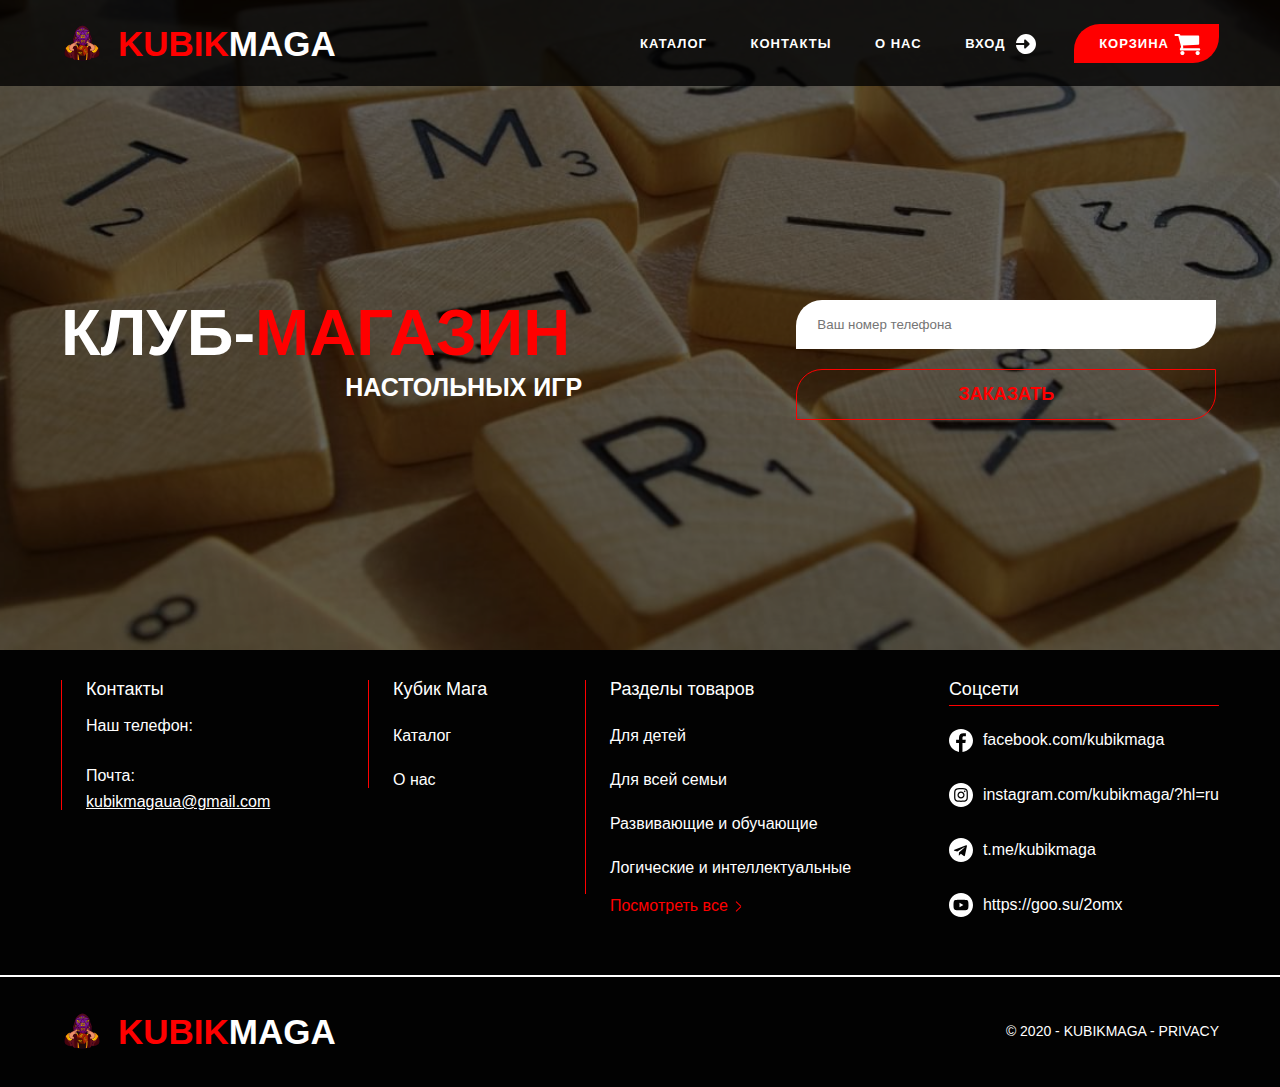
==== about.html @ 300ede6b "Added catalog with cards" ====
<!DOCTYPE html><html lang="ru"><head>    <!-- Meta -->    <meta charset="UTF-8">    <meta name="viewport" content="width=device-width, initial-scale=1.0, maximum-scale=1.0, user-scalable=0">    <!-- GOOGLE -->    <meta name="description" content="">    <meta name="google" content="notranslate">    <!-- Yandex -->    <meta name="keywords" content="">    <!-- Styles -->    <link rel="stylesheet" href="css/style.min.css">    <!-- Title -->    <title>KubikMaga | О нас</title>    <!-- Script -->    <script src="https://ajax.googleapis.com/ajax/libs/jquery/3.4.1/jquery.min.js"></script></head><body>    <div class="page">        <header class="header">    <div class="container">        <div class="header__inner inner">            <div class="header__logo logo">                <a href="index.html">                    <picture><source srcset="img/logo.webp" type="image/webp"><img src="img/logo.png" alt=""></picture>Kubik <span>Maga</span>                </a>            </div>            <div class="header__burger">                <span></span>            </div>            <nav class="nav header__nav">    <ul class="nav__inner inner">        <li class="nav__item">            <a href="catalog.html" class="nav__link">Каталог</a>        </li>        <li class="nav__item">            <a href="contacts.html" class="nav__link">Контакты</a>        </li>        <li class="nav__item">            <a href="about.html" class="nav__link">О нас</a>        </li>        <li class="nav__item nav__item--inp inner">            <a href="#" class="nav__link"><span>Вход</span>                <svg width="19" height="19" viewBox="0 0 19 19" fill="none" xmlns="http://www.w3.org/2000/svg">                    <path                        d="M9.47829 0C4.51146 0 0.437928 3.79481 0 8.63634H7.74718V6.04542C7.74718 5.69657 7.9583 5.3814 8.28116 5.24746C8.60497 5.11368 8.97712 5.18784 9.22469 5.43485L12.6871 8.88951C13.0256 9.22714 13.0256 9.77287 12.6871 10.1106L9.22469 13.5651C8.97712 13.8122 8.60497 13.8865 8.28116 13.7525C7.9583 13.6188 7.74718 13.3034 7.74718 12.9546V10.3637H0C0.437928 15.2052 4.51146 19 9.47829 19C14.7369 19 19 14.7466 19 9.50008C19 4.25341 14.7369 0 9.47829 0Z" />                </svg>            </a>        </li>        <li class="nav__item nav__item--cart inner">            <a href="#" class="nav__link"><span>Корзина</span>                <svg width="31" height="25" viewBox="0 0 31 25" fill="none" xmlns="http://www.w3.org/2000/svg">                    <g clip-path="url(#clip0)">                        <path                            d="M22.2564 21.8977C22.2564 22.5059 22.4684 23.0247 22.8923 23.4541C23.3162 23.8835 23.8285 24.0982 24.4291 24.0982C25.0296 24.0982 25.5419 23.8835 25.9658 23.4541C26.3897 23.0247 26.6017 22.5059 26.6017 21.8977C26.6017 21.2894 26.3897 20.7706 25.9658 20.3412C25.5419 19.9118 25.0296 19.6971 24.4291 19.6971C23.8285 19.6971 23.3162 19.9118 22.8923 20.3412C22.4684 20.7706 22.2564 21.2894 22.2564 21.8977Z" />                        <path                            d="M6.51794 21.8977C6.51794 22.5059 6.72991 23.0247 7.15384 23.4541C7.57777 23.8835 8.09004 24.0982 8.69059 24.0982C9.29115 24.0982 9.80342 23.8835 10.2273 23.4541C10.6513 23.0247 10.8632 22.5059 10.8632 21.8977C10.8632 21.2894 10.6513 20.7706 10.2273 20.3412C9.80342 19.9118 9.29115 19.6971 8.69059 19.6971C8.09004 19.6971 7.57777 19.9118 7.15384 20.3412C6.72991 20.7706 6.51794 21.2894 6.51794 21.8977Z" />                        <path                            d="M26.0188 16.9599H9.06153L9.43247 16.3695C9.60909 16.0833 9.66208 15.797 9.59145 15.5108L9.22051 14.1153L24.959 13.3103C25.2416 13.2745 25.4889 13.1493 25.7008 12.9346C25.9128 12.7199 26.0188 12.4515 26.0188 12.1295V4.88391C26.0188 4.56189 25.9128 4.29353 25.7008 4.07885C25.4889 3.86416 25.2416 3.75682 24.959 3.75682H6.57093L6.35897 2.95176C6.21764 2.37925 5.8644 2.09302 5.29914 2.09302H1.58974C1.30713 2.09302 1.05982 2.20036 0.847856 2.41504C0.63589 2.62973 0.529907 2.88912 0.529907 3.19328C0.529907 3.49743 0.63589 3.75682 0.847856 3.97151C1.05982 4.18619 1.30713 4.29353 1.58974 4.29353H4.45127L7.3658 15.6181L6.19999 17.4966C5.98803 17.8544 5.98803 18.2212 6.19999 18.5969C6.41196 18.9726 6.72991 19.1604 7.15384 19.1604H26.0188C26.3367 19.1604 26.6017 19.0531 26.8137 18.8384C27.0256 18.6237 27.1316 18.3643 27.1316 18.0602C27.1316 17.756 27.0256 17.4966 26.8137 17.2819C26.6017 17.0673 26.3367 16.9599 26.0188 16.9599Z" />                    </g>                    <defs>                        <clipPath id="clip0">                            <rect width="31" height="24.0983" />                        </clipPath>                    </defs>                </svg>            </a>        </li>    </ul></nav>        </div>    </div></header>        <section class="preview preview--1">    <div class="container">        <div class="preview__inner">            <div class="preview__heading">                <h1 class="preview__title title">Клуб-<span>Магазин</span></h1>                <h2 class="preview__subtitle subtitle">Настольных игр</h2>            </div>            <form action="#" class="preview__form form">                <input class="form__input" type="text" placeholder="Ваш номер телефона">                <button class="form__button" type="submit">Заказать</button>            </form>        </div>    </div></section>        <footer class="footer">    <div class="footer__inner footer__inner--top">        <div class="container inner">            <div class="footer__option">                <h3 class="footer__heading">Контакты</h3>                <p class="footer__item">                    Наш телефон: <br>                    <a href="#" class="footer__link"></a>                </p>                <p class="footer__item">                    Почта: <br>                    <a href="mailto:kubikmagaua@gmail.com" class="footer__link">kubikmagaua@gmail.com</a>                </p>            </div>            <div class="footer__option">                <h3 class="footer__heading">Кубик Мага</h3>                <p class="footer__item">                    <a href="catalog.html" class="footer__link">Каталог</a>                </p>                <p class="footer__item">                    <a href="about.html" class="footer__link">О нас</a>                </p>            </div>            <div class="footer__option">                <h3 class="footer__heading">Разделы товаров</h3>                <p class="footer__item">                    <a href="#" class="footer__link">Для детей</a>                </p>                <p class="footer__item">                    <a href="#" class="footer__link">Для всей семьи</a>                </p>                <p class="footer__item">                    <a href="#" class="footer__link">Развивающие и обучающие</a>                </p>                <p class="footer__item">                    <a href="#" class="footer__link">Логические и интеллектуальные</a>                </p>                <p href="#" class="footer__item">                    <a href="catalog.html" class="footer__link footer__link--more">Посмотреть все</a>                </p>            </div>            <div class="footer__option">                <h3 class="footer__heading">Соцсети</h3>                <p class="footer__item">                    <a href="https://www.facebook.com/kubikmaga" target="_blank"                        class="footer__link footer__link--icon fb">                        <svg width="24" height="24" viewBox="0 0 24 24" xmlns="http://www.w3.org/2000/svg">                            <path                                d="M12.0001 1.05713C5.37268 1.05713 0 6.21463 0 12.5766C0 18.2825 4.32626 23.008 9.9987 23.923V14.9799H7.10393V11.7616H9.9987V9.38854C9.9987 6.63513 11.7506 5.13468 14.3096 5.13468C15.5353 5.13468 16.5886 5.22235 16.8944 5.26097V8.13901L15.1194 8.13983C13.728 8.13983 13.4598 8.77442 13.4598 9.70597V11.7599H16.7798L16.3468 14.9782H13.4598V24C19.397 23.3063 24 18.4605 24 12.5733C24 6.21463 18.6273 1.05713 12.0001 1.05713Z" />                        </svg>                        facebook.com/kubikmaga                    </a>                </p>                <p class="footer__item">                    <a href="https://www.instagram.com/kubikmaga/?hl=ru" target="_blank"                        class="footer__link footer__link--icon ig">                        <svg width="24" height="24" viewBox="0 0 24 24" xmlns="http://www.w3.org/2000/svg">                            <path                                d="M14.2969 12C14.2969 13.2686 13.2686 14.2969 12 14.2969C10.7314 14.2969 9.70312 13.2686 9.70312 12C9.70312 10.7314 10.7314 9.70312 12 9.70312C13.2686 9.70312 14.2969 10.7314 14.2969 12Z" />                            <path                                d="M17.3716 7.93622C17.2612 7.63702 17.085 7.36621 16.8561 7.14392C16.6339 6.91504 16.3632 6.73889 16.0638 6.62848C15.821 6.53418 15.4563 6.42194 14.7845 6.39136C14.0577 6.35822 13.8398 6.35107 12 6.35107C10.16 6.35107 9.94208 6.35803 9.21552 6.39117C8.5437 6.42194 8.17877 6.53418 7.93616 6.62848C7.63678 6.73889 7.36597 6.91504 7.14386 7.14392C6.91498 7.36621 6.73883 7.63684 6.62823 7.93622C6.53394 8.17902 6.42169 8.54395 6.39111 9.21576C6.35797 9.94232 6.35083 10.1602 6.35083 12.0002C6.35083 13.8401 6.35797 14.058 6.39111 14.7847C6.42169 15.4565 6.53394 15.8213 6.62823 16.0641C6.73883 16.3635 6.91479 16.6341 7.14368 16.8564C7.36597 17.0853 7.6366 17.2614 7.93597 17.3718C8.17877 17.4663 8.5437 17.5786 9.21552 17.6091C9.94208 17.6423 10.1598 17.6492 11.9998 17.6492C13.84 17.6492 14.0579 17.6423 14.7843 17.6091C15.4561 17.5786 15.821 17.4663 16.0638 17.3718C16.6648 17.14 17.1398 16.665 17.3716 16.0641C17.4659 15.8213 17.5781 15.4565 17.6089 14.7847C17.642 14.058 17.649 13.8401 17.649 12.0002C17.649 10.1602 17.642 9.94232 17.6089 9.21576C17.5783 8.54395 17.4661 8.17902 17.3716 7.93622ZM12 15.5384C10.0457 15.5384 8.46149 13.9543 8.46149 12.0001C8.46149 10.0458 10.0457 8.46173 12 8.46173C13.9541 8.46173 15.5383 10.0458 15.5383 12.0001C15.5383 13.9543 13.9541 15.5384 12 15.5384ZM15.6782 9.14874C15.2216 9.14874 14.8513 8.7785 14.8513 8.32184C14.8513 7.86517 15.2216 7.49493 15.6782 7.49493C16.1349 7.49493 16.5051 7.86517 16.5051 8.32184C16.5049 8.7785 16.1349 9.14874 15.6782 9.14874Z" />                            <path                                d="M12 0C5.3736 0 0 5.3736 0 12C0 18.6264 5.3736 24 12 24C18.6264 24 24 18.6264 24 12C24 5.3736 18.6264 0 12 0ZM18.8491 14.8409C18.8157 15.5744 18.6991 16.0752 18.5288 16.5135C18.1708 17.4391 17.4391 18.1708 16.5135 18.5288C16.0754 18.6991 15.5744 18.8156 14.8411 18.8491C14.1063 18.8826 13.8715 18.8906 12.0002 18.8906C10.1287 18.8906 9.8941 18.8826 9.15912 18.8491C8.42578 18.8156 7.9248 18.6991 7.48663 18.5288C7.02667 18.3558 6.61029 18.0846 6.26605 17.7339C5.91559 17.3899 5.64441 16.9733 5.47137 16.5135C5.30109 16.0754 5.18445 15.5744 5.15112 14.8411C5.11725 14.1061 5.10938 13.8713 5.10938 12C5.10938 10.1287 5.11725 9.89392 5.15094 9.15912C5.18427 8.4256 5.30072 7.9248 5.47101 7.48645C5.64404 7.02667 5.91541 6.61011 6.26605 6.26605C6.61011 5.91541 7.02667 5.64423 7.48645 5.47119C7.9248 5.3009 8.4256 5.18445 9.15912 5.15094C9.89392 5.11743 10.1287 5.10938 12 5.10938C13.8713 5.10938 14.1061 5.11743 14.8409 5.15112C15.5744 5.18445 16.0752 5.3009 16.5135 5.47101C16.9733 5.64404 17.3899 5.91541 17.7341 6.26605C18.0846 6.61029 18.356 7.02667 18.5288 7.48645C18.6993 7.9248 18.8157 8.4256 18.8492 9.15912C18.8828 9.89392 18.8906 10.1287 18.8906 12C18.8906 13.8713 18.8828 14.1061 18.8491 14.8409Z" />                        </svg>                        instagram.com/kubikmaga/?hl=ru                    </a>                </p>                <p class="footer__item">                    <a href="https://www.t.me/kubikmaga" target="_blank" class="footer__link footer__link--icon tg">                        <svg width="24" height="24" viewBox="0 0 24 24" xmlns="http://www.w3.org/2000/svg">                            <path                                d="M12 24C18.629 24 24 18.629 24 12C24 5.371 18.629 0 12 0C5.371 0 0 5.371 0 12C0 18.629 5.371 24 12 24ZM5.491 11.74L17.061 7.279C17.598 7.085 18.067 7.41 17.893 8.222L17.894 8.221L15.924 17.502C15.778 18.16 15.387 18.32 14.84 18.01L11.84 15.799L10.393 17.193C10.233 17.353 10.098 17.488 9.788 17.488L10.001 14.435L15.561 9.412C15.803 9.199 15.507 9.079 15.188 9.291L8.317 13.617L5.355 12.693C4.712 12.489 4.698 12.05 5.491 11.74Z" />                        </svg>                        t.me/kubikmaga                    </a>                </p>                <p class="footer__item">                    <a href="https://www.facebook.com/kubikmaga" target="_blank"                        class="footer__link footer__link--icon yt">                        <svg width="24" height="24" viewBox="0 0 24 24" xmlns="http://www.w3.org/2000/svg">                            <path d="M10.5053 14.2478L14.4088 11.9996L10.5053 9.75146V14.2478Z" />                            <path                                d="M12 0C5.3736 0 0 5.3736 0 12C0 18.6264 5.3736 24 12 24C18.6264 24 24 18.6264 24 12C24 5.3736 18.6264 0 12 0ZM19.4982 12.0123C19.4982 12.0123 19.4982 14.4459 19.1895 15.6194C19.0164 16.2618 18.5099 16.7682 17.8676 16.9411C16.6941 17.25 12 17.25 12 17.25C12 17.25 7.31818 17.25 6.13239 16.9288C5.49005 16.756 4.98358 16.2493 4.81055 15.607C4.50165 14.4459 4.50165 12 4.50165 12C4.50165 12 4.50165 9.56653 4.81055 8.39301C4.9834 7.75067 5.50232 7.23175 6.13239 7.0589C7.30591 6.75 12 6.75 12 6.75C12 6.75 16.6941 6.75 17.8676 7.07117C18.5099 7.24402 19.0164 7.75067 19.1895 8.39301C19.5106 9.56653 19.4982 12.0123 19.4982 12.0123Z" />                        </svg>                        https://goo.su/2omx                    </a>                </p>            </div>        </div>    </div>    <!-- =========================================== -->    <div class="footer__inner footer__inner--bottom">        <div class="container inner">            <div class="header__logo logo">                <a href="index.html">                    <picture><source srcset="img/logo.webp" type="image/webp"><img src="img/logo.png" alt=""></picture>Kubik <span>Maga</span>                </a>            </div>            <div class="footer__rights">© 2020 - KUBIKMAGA - Privacy</div>        </div>    </div></footer>    </div>    <script src="js/script.min.js"></script></body></html>
---- css/style.min.css ----
*{padding:0;margin:0;border:0}*,:after,:before{-webkit-box-sizing:border-box;box-sizing:border-box}:active,:focus{outline:0}a:active,a:focus{outline:0}aside,footer,header,nav{display:block}body,html{height:100%;width:100%;font-size:100%;line-height:1;font-size:14px;-ms-text-size-adjust:100%;-moz-text-size-adjust:100%;-webkit-text-size-adjust:100%}button,input,textarea{font-family:inherit}input::-ms-clear{display:none}button{cursor:pointer}button::-moz-focus-inner{padding:0;border:0}textarea{resize:none}a,a:visited{text-decoration:none}a:hover{text-decoration:none}ulli{list-style:none}img{vertical-align:top}h1,h2,h3,h4,h5,h6{font-size:inherit;font-weight:400}input:focus::-webkit-input-placeholder{color:transparent}input:focus:-moz-placeholder{color:transparent}input:focus::-moz-placeholder{color:transparent}input:focus:-ms-input-placeholder{color:transparent}::-moz-selection{fill:#212121;color:#212121;background:red}::selection{fill:#212121;color:#212121;background:red}img::-moz-selection{background:0 0}img::selection{background:0 0}body{font-family:Roboto,sans-serif;font-size:10px}.page{min-height:100vh;display:-webkit-box;display:-ms-flexbox;display:flex;-webkit-box-orient:vertical;-webkit-box-direction:normal;-ms-flex-direction:column;flex-direction:column;overflow:hidden}.inner{display:-webkit-box;display:-ms-flexbox;display:flex;-webkit-box-pack:justify;-ms-flex-pack:justify;justify-content:space-between;-webkit-box-align:center;-ms-flex-align:center;align-items:center}.container{max-width:1200px;width:100%;margin:0 auto;padding:0 1.5rem;overflow:hidden}.title{font-weight:700;color:#fff;text-transform:uppercase;font-size:6.5em}.title span{color:red}.subtitle{font-weight:700;font-size:25px;text-transform:uppercase;color:#fff}.-top{position:relative;top:-60px;z-index:10}.-redbt{position:relative}.-redbt:after{content:'';position:absolute;top:0;left:0;background:red;width:100%;height:7px}a:focus,button:focus,input:focus,option:focus,select:focus{border:1px solid #3b5998}.header{position:absolute;top:0;left:0;width:100%;min-height:86px;background:rgba(0,0,0,.78);z-index:1000}.header .container{height:86px}.header__inner{height:100%}.header__burger{position:absolute;top:50%;right:20px;visibility:hidden;display:none;opacity:0;-webkit-transition:all .4s ease;-o-transition:all .4s ease;transition:all .4s ease;-webkit-transform:translateY(-50%);-ms-transform:translateY(-50%);transform:translateY(-50%)}.header__burger span{-webkit-transition:all .4s ease;-o-transition:all .4s ease;transition:all .4s ease}.header__burger span:after,.header__burger span:before{-webkit-transition:all .4s ease;-o-transition:all .4s ease;transition:all .4s ease}.logo{position:relative;z-index:1000}.logo a{display:-webkit-box;display:-ms-flexbox;display:flex;-webkit-box-align:center;-ms-flex-align:center;align-items:center;color:red;font-size:3.5em;font-family:"Roboto Slab",sans-serif;text-transform:uppercase;font-weight:700;-webkit-transition:color .4s ease;-o-transition:color .4s ease;transition:color .4s ease}.logo a span{color:#fff;-webkit-transition:color .4s ease;-o-transition:color .4s ease;transition:color .4s ease}.logo a:hover{color:#fff}.logo a:hover span{color:red}.logo img{margin-right:15px;width:3rem}.nav{width:50%}.nav__inner{width:100%}.nav__item{list-style-type:none;font-size:1.3em}.nav__item--inp{position:relative;padding-right:25px}.nav__item--inp svg{position:absolute;top:-3px;right:-5px;width:20px;height:20px;fill:#fff;-webkit-transition:fill .4s ease;-o-transition:fill .4s ease;transition:fill .4s ease}.nav__item--inp:hover svg{fill:red}.nav__item--cart{position:relative;display:-webkit-box;display:-ms-flexbox;display:flex;-webkit-box-align:center;-ms-flex-align:center;align-items:center;-webkit-box-pack:center;-ms-flex-pack:center;justify-content:center;background:red;border-bottom-right-radius:26px;border-top-left-radius:26px;color:#fff;-webkit-transition:all .4s ease;-o-transition:all .4s ease;transition:all .4s ease}.nav__item--cart .nav__link{padding:13px 50px 13px 25px}.nav__item--cart svg{position:absolute;top:5px;right:15px;width:30px;height:30px;fill:#fff;-webkit-transition:fill .4s ease;-o-transition:fill .4s ease;transition:fill .4s ease}.nav__item--cart:hover{background:#811010}.nav__item--cart:hover .nav__link{color:#eee}.nav__item--cart:hover svg{fill:#eee}.nav__link{color:#fff;text-transform:uppercase;font-weight:700;text-decoration:none;letter-spacing:1px;-webkit-transition:color .4s ease;-o-transition:color .4s ease;transition:color .4s ease}.nav__link:hover{color:red}.preview{position:relative;z-index:0;padding:300px 0 230px;background:url(../img/preview/preview-1.jpg) center no-repeat;background-size:cover}.preview:after{content:'';position:absolute;top:0;left:0;bottom:0;right:0;z-index:1;background:rgba(0,0,0,.6)}.preview__inner{position:relative;display:-webkit-box;display:-ms-flexbox;display:flex;-webkit-box-pack:justify;-ms-flex-pack:justify;justify-content:space-between;-ms-flex-wrap:wrap;flex-wrap:wrap;z-index:2}.preview__heading{width:45%}.preview__title{margin-bottom:10px;word-wrap:none}.preview__subtitle{text-align:right}.preview__form{width:36.5%}.form__input{max-width:420px;min-width:290px;width:100%;padding:1.22rem 1.5rem;margin-bottom:20px;border-top-left-radius:26px;border-bottom-right-radius:26px}.form__input--b{border:1px solid #a5a5a5}.form__input input::-moz-placeholder,.form__input input::-ms-input-placeholder,.form__input input::-webkit-input-placeholder{color:#a5a5a5;font-size:1.8em;font-weight:700}.form__button{max-width:420px;min-width:290px;width:100%;padding:1rem;font-size:1.8em;text-transform:uppercase;font-weight:700;color:red;background:0 0;border:1px solid red;border-top-left-radius:26px;border-bottom-right-radius:26px;-webkit-transition:all .4s ease;-o-transition:all .4s ease;transition:all .4s ease}.form__button:hover{background:red;color:#fff}.main .container{padding:25px 15px;background:#fff;-webkit-box-shadow:20px 40px 200px 30px #222;box-shadow:20px 40px 200px 30px #222}.main .form{-ms-flex-pack:distribute;justify-content:space-around;-ms-flex-wrap:wrap;flex-wrap:wrap}.price{margin-bottom:30px}.price__title{margin-bottom:15px;font-weight:700;font-size:1.6em;color:#a5a5a5}.price__inputs{margin-bottom:20px;display:-webkit-box;display:-ms-flexbox;display:flex;-webkit-box-pack:justify;-ms-flex-pack:justify;justify-content:space-between;-ms-flex-wrap:wrap;flex-wrap:wrap}.price__inputs input{padding:5px 10px}.price__inputs p{font-size:12px;color:#a5a5a5}.price__input{width:50%}.price__range{width:100%;height:6px;position:relative;border:1px solid #a5a5a5;border-radius:4px}.noUi-base{width:100%;height:100%;position:relative;z-index:1;border-radius:4px}.noUi-origin{width:10%;will-change:transform;position:absolute;z-index:1;top:0;right:0;-ms-transform-origin:0 0;-webkit-transform-origin:0 0;-webkit-transform-style:preserve-3d;transform-origin:0 0;-webkit-transform-style:flat;transform-style:flat}.noUi-connects{height:6px;overflow:hidden;border-radius:4px}.noUi-connect{width:100%;height:6px;will-change:transform;position:absolute;z-index:1;top:0;right:0;-ms-transform-origin:0 0;-webkit-transform-origin:0 0;-webkit-transform-style:preserve-3d;transform-origin:0 0;-webkit-transform-style:flat;transform-style:flat;background:red}.noUi-handle{width:20px;height:20px;border-radius:50%;position:relative;top:-7px;right:-30px;background:#fff;-webkit-box-shadow:1px 1px #444;box-shadow:1px 1px #444;cursor:-webkit-grab;cursor:grab}.noUi-handle:active{cursor:-webkit-grabbing;cursor:grabbing}.noUi-handle:after{content:'';position:absolute;top:50%;left:50%;background:red;width:8px;height:8px;border-radius:50%;-webkit-transform:translate(-50%,-50%);-ms-transform:translate(-50%,-50%);transform:translate(-50%,-50%)}.catalog{position:relative;top:-240px;margin-bottom:-240px;z-index:0;background:url(../img/catalog/bg.jpg) center no-repeat;background-size:cover}.catalog__inner{padding:240px 0 200px}.card{margin:0 30px 30px 30px;max-width:200px;width:100%;position:relative;z-index:100;border-top-left-radius:26px;border-bottom-right-radius:26px;background:#fff;overflow:hidden;-webkit-transition:all .4s ease;-o-transition:all .4s ease;transition:all .4s ease}.card:hover{-webkit-box-shadow:1px 1px 10px #232322;box-shadow:1px 1px 10px #232322}.card:hover .card__img img{-webkit-transform:scale(1.2);-ms-transform:scale(1.2);transform:scale(1.2)}.card:hover .card__head{margin-bottom:30px}.card:hover .card__price{margin-bottom:25px}.card:hover .card__notices{margin-top:30px;opacity:1;height:auto;-webkit-transform:translateY(0);-ms-transform:translateY(0);transform:translateY(0)}.card__outer{display:-webkit-box;display:-ms-flexbox;display:flex;-webkit-box-pack:justify;-ms-flex-pack:justify;justify-content:space-between;-ms-flex-wrap:wrap;flex-wrap:wrap;-webkit-box-align:center;-ms-flex-align:center;align-items:center}.card__img{width:100%;max-height:130px;overflow:hidden}.card__img img{width:100%;height:100%;-o-object-fit:cover;object-fit:cover;-webkit-transition:all .4s ease;-o-transition:all .4s ease;transition:all .4s ease}.card__text{padding:25px}.card__head{margin-bottom:45px;position:relative;text-transform:uppercase;color:#000;font-size:22px;font-weight:700;text-align:center;-webkit-transition:all .4s ease;-o-transition:all .4s ease;transition:all .4s ease}.card__head:after{content:'';position:absolute;bottom:-10px;left:50%;height:1px;width:100%;background:red;-webkit-transform:translateX(-50%);-ms-transform:translateX(-50%);transform:translateX(-50%)}.card__price{margin-bottom:40px;text-align:center;text-transform:uppercase;color:#a5a5a5;font-size:24px;font-weight:700;-webkit-transition:all .4s ease;-o-transition:all .4s ease;transition:all .4s ease}.card__button{display:block;margin:0 auto;width:130px;padding:10px;text-align:center;text-transform:uppercase;color:#fff;font-weight:700;background:red;font-size:14px;-webkit-transition:background .4s ease;-o-transition:background .4s ease;transition:background .4s ease}.card__button:hover{background:rgba(255,0,0,.75)}.card__notices{opacity:0;display:-webkit-box;display:-ms-flexbox;display:flex;-webkit-box-pack:justify;-ms-flex-pack:justify;justify-content:space-between;-webkit-transform:translateY(-10px);-ms-transform:translateY(-10px);transform:translateY(-10px);-webkit-transition:all .4s ease;-o-transition:all .4s ease;transition:all .4s ease}.card__note{display:-webkit-box;display:-ms-flexbox;display:flex;-webkit-box-align:center;-ms-flex-align:center;align-items:center;-webkit-box-pack:justify;-ms-flex-pack:justify;justify-content:space-between}.card__note img{margin-right:5px;height:24px;width:24px}.card__note span{font-size:14px;font-weight:500}.card__note:last-child span{font-size:18px}.footer{margin-top:auto;background:#020202}.footer__inner--top{padding:30px 0}.footer__inner--top .inner{-webkit-box-align:start;-ms-flex-align:start;align-items:start}.footer__inner--bottom{position:relative;padding:35px 0}.footer__inner--bottom:after{content:'';position:absolute;top:0;left:0;width:100%;height:2px;background:#fff}.footer__inner .inner{-ms-flex-wrap:wrap;flex-wrap:wrap}.footer__option{margin-bottom:25px;position:relative;left:25px}.footer__option:after{content:'';position:absolute;top:0;left:-25px;width:1px;height:100%;background:red}.footer__option:first-child .footer__link{text-decoration:underline}.footer__option:last-child{left:0}.footer__option:last-child:after{content:'';position:absolute;top:25px;left:50%;width:100%;height:1px;background:red;-webkit-transform:translateX(-50%);-ms-transform:translateX(-50%);transform:translateX(-50%)}.footer__heading{margin-bottom:20px;font-size:1.8em;font-weight:500;color:#fff}.footer .footer__item{margin-bottom:18px;font-size:1.6em;color:#fff}.footer .footer__item:last-child{margin-bottom:0}.footer .footer__link{margin-top:10px;display:inline-block;color:#fff;text-decoration:none;-webkit-transition:all .4s ease;-o-transition:all .4s ease;transition:all .4s ease}.footer .footer__link:hover{text-decoration:none;color:red}.footer .footer__link--more{position:absolute;bottom:-20px;left:0;color:red;-webkit-transition:all .4s ease;-o-transition:all .4s ease;transition:all .4s ease}.footer .footer__link--more:hover{color:#811010}.footer .footer__link--more:hover::after,.footer .footer__link--more:hover::before{background:#811010}.footer .footer__link--more:after,.footer .footer__link--more:before{content:'';position:absolute;top:50%;right:-14px;width:7px;height:1px;background:red;-webkit-transition:all .4s ease;-o-transition:all .4s ease;transition:all .4s ease;-webkit-transform:translateY(-50%);-ms-transform:translateY(-50%);transform:translateY(-50%)}.footer .footer__link--more:before{top:35%;-webkit-transform:translateY(-50%) rotate(45deg);-ms-transform:translateY(-50%) rotate(45deg);transform:translateY(-50%) rotate(45deg)}.footer .footer__link--more:after{top:65%;-webkit-transform:translateY(-50%) rotate(-45deg);-ms-transform:translateY(-50%) rotate(-45deg);transform:translateY(-50%) rotate(-45deg)}.footer .footer__link--icon{display:-webkit-inline-box;display:-ms-inline-flexbox;display:inline-flex;-webkit-box-align:center;-ms-flex-align:center;align-items:center}.footer .footer__link--icon svg{margin-right:10px}.footer .footer__link--icon svg path{fill:#fff;-webkit-transition:fill .4s ease;-o-transition:fill .4s ease;transition:fill .4s ease}.footer .footer__link--icon.fb:hover{color:#3b5998}.footer .footer__link--icon.fb:hover svg path{fill:#3b5998}.footer .footer__link--icon.ig:hover{color:#cc2366}.footer .footer__link--icon.ig:hover svg path{fill:#cc2366}.footer .footer__link--icon.tg:hover{color:#08c}.footer .footer__link--icon.tg:hover svg path{fill:#08c}.footer .footer__link--icon.yt:hover{color:#c4302b}.footer .footer__link--icon.yt:hover svg path{fill:#c4302b}.footer__rights{color:#fff;text-transform:uppercase;font-size:1.4em}@media (max-width:1175px){.preview__title{font-size:6em}.preview__subtitle{text-align:left}}@media (max-width:1090px){.preview__title{font-size:4em}}@media (max-width:1020px){.nav{width:65%}}@media (max-width:990px){.card__outer{margin:0 auto}.card__head{margin-bottom:30px}.card__price{margin-bottom:25px}.card__notices{margin-top:30px;opacity:1;height:auto;-webkit-transform:translateY(0);-ms-transform:translateY(0);transform:translateY(0)}}@media (max-width:960px){.footer__option{width:50%}.footer__option:last-child::after{left:140px;max-width:280px}}@media (max-width:920px){.logo{font-size:.7em}}@media (max-width:870px){.main .container{max-width:540px}.catalog{top:-361px;margin-bottom:-361px}.catalog__inner{padding:361px 0 100px}}@media (max-width:830px){body._fixed{overflow:hidden}.header__burger{display:block;visibility:visible;opacity:1;width:55px;height:35px;z-index:1000;border-bottom-right-radius:26px;border-top-left-radius:26px;background:red}.header__burger span{position:absolute;top:50%;left:50%;width:50%;height:3px;background:#fff;-webkit-transform:translate(-50%,-50%);-ms-transform:translate(-50%,-50%);transform:translate(-50%,-50%)}.header__burger span:after,.header__burger span:before{content:'';position:absolute;left:0;right:0;width:100%;height:3px;background:#fff}.header__burger span:before{bottom:-200%}.header__burger span:after{top:-200%}.header__burger._active span{height:0}.header__burger._active span:before{bottom:-1px;-webkit-transform:rotate(-225deg);-ms-transform:rotate(-225deg);transform:rotate(-225deg)}.header__burger._active span:after{top:-1px;-webkit-transform:rotate(45deg);-ms-transform:rotate(45deg);transform:rotate(45deg)}.nav{max-width:320px;min-height:100vh;position:absolute;top:0;right:100%;bottom:0;visibility:hidden;opacity:0;z-index:100;background:rgba(0,0,0,.9);-webkit-transition:all .4s ease;-o-transition:all .4s ease;transition:all .4s ease}.nav._active{max-width:320px;width:100%;right:0;opacity:1;overflow-y:auto;visibility:visible}.nav__inner{margin-top:90px;padding-bottom:60px;min-height:460px;width:100%;-webkit-box-orient:vertical;-webkit-box-direction:normal;-ms-flex-direction:column;flex-direction:column}.nav__item--inp{padding:0}.nav__item--inp svg{visibility:hidden;display:none}.nav__item--cart{background:0 0;font-size:0}.nav__item--cart .nav__link{width:40px;height:40px;padding:0}.nav__item--cart svg{margin-top:-5px;margin-right:-15px;width:40px;height:40px}.nav__item--cart:hover{background:0 0}.nav__item--cart:hover svg{fill:red}.nav__link{font-size:2em}}@media (max-width:822px){.card__outer{max-width:600px}}@media (max-width:800px){.preview{padding:200px 0 120px}.preview__title{font-size:7em}.preview__form{width:100%}.preview__heading{margin-bottom:30px;width:100%}}@media (max-width:620px){.footer__option{width:100%}.footer__option:last-child{margin-top:15px}.footer__option:last-child::after{left:140px;max-width:280px}}@media (max-width:600px){.preview__title{font-size:5em}}@media (max-width:562px){.card__outer{-webkit-box-pack:center;-ms-flex-pack:center;justify-content:center}}@media (max-width:560px){.nav._active{max-width:560px}.footer .logo{margin:0 auto;margin-bottom:20px}.footer__rights{width:100%;text-align:center}}@media (max-width:560px) and (max-height:520px){.nav._active{margin-top:86px}.nav__inner{margin-top:10px;padding-bottom:120px}}@media (max-width:440px){.header__logo{font-size:.6em}.header__logo img{width:30px;height:30px}.preview{padding:170px 0 100px}.preview__title{font-size:4em}.preview__subtitle{font-size:2em}}@media (max-width:420px){.price__inputs p{width:100%;margin-bottom:15px}.price__inputs p:last-child{margin-bottom:0}}@media (max-width:360px){.preview{padding:140px 0 80px}.preview__title{font-size:3em}.preview__subtitle{font-size:1em}}.webp .preview{background:url(../img/preview/preview-1.webp) center no-repeat}.webp .catalog{background:url(../img/catalog/bg.webp) center no-repeat}
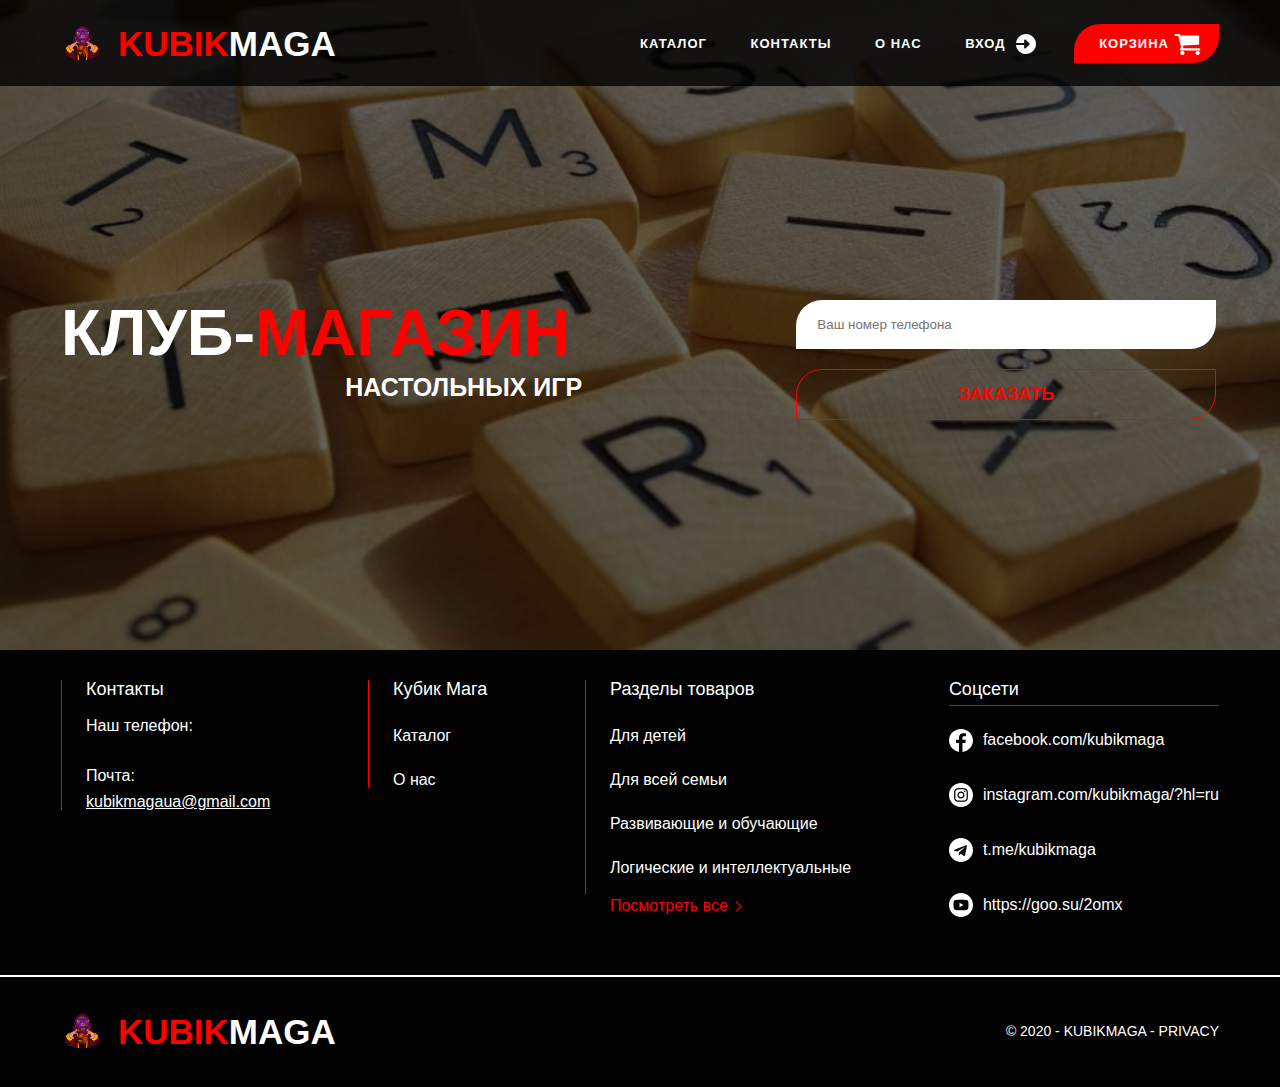
==== commit c6dda2e3: "Added image for socials" ====
--- a/about.html
+++ b/about.html
@@ -6,12 +6,32 @@
     <meta charset="UTF-8">     <meta name="viewport" content="width=device-width, initial-scale=1.0, maximum-scale=1.0, user-scalable=0"> -    <!-- GOOGLE -->-    <meta name="description" content="">+    <!-- SEO -->+    <meta property="og:title" content="KubikMaga - магазин настольных игр">+    <meta property="og:description" content="Проведите время с семьей за настольными играми и насладитесь ">+    <meta property="og:locale" content="ru_RU ">+    <meta property="og:image" content="https://miroslavetsh.github.io/Kubik-Maga/img/logo.png">+    <meta property="og:site_name" content="KubikMaga">     <meta name="google" content="notranslate"> -    <!-- Yandex -->-    <meta name="keywords" content="">+    <!-- Favicon -->+    <link rel="apple-touch-icon" sizes="57x57" href="img/favicon/apple-icon-57x57.png">+    <link rel="apple-touch-icon" sizes="60x60" href="img/favicon/apple-icon-60x60.png">+    <link rel="apple-touch-icon" sizes="72x72" href="img/favicon/apple-icon-72x72.png">+    <link rel="apple-touch-icon" sizes="76x76" href="img/favicon/apple-icon-76x76.png">+    <link rel="apple-touch-icon" sizes="114x114" href="img/favicon/apple-icon-114x114.png">+    <link rel="apple-touch-icon" sizes="120x120" href="img/favicon/apple-icon-120x120.png">+    <link rel="apple-touch-icon" sizes="144x144" href="img/favicon/apple-icon-144x144.png">+    <link rel="apple-touch-icon" sizes="152x152" href="img/favicon/apple-icon-152x152.png">+    <link rel="apple-touch-icon" sizes="180x180" href="img/favicon/apple-icon-180x180.png">+    <link rel="icon" type="image/png" sizes="192x192" href="img/favicon/android-icon-192x192.png">+    <link rel="icon" type="image/png" sizes="32x32" href="img/favicon/favicon-32x32.png">+    <link rel="icon" type="image/png" sizes="96x96" href="img/favicon/favicon-96x96.png">+    <link rel="icon" type="image/png" sizes="16x16" href="img/favicon/favicon-16x16.png">+    <link rel="manifest" href="img/favicon/manifest.json">+    <meta name="msapplication-TileColor" content="#ffffff">+    <meta name="msapplication-TileImage" content="img/favicon/ms-icon-144x144.png">+    <meta name="theme-color" content="#ffffff">      <!-- Styles -->     <link rel="stylesheet" href="css/style.min.css">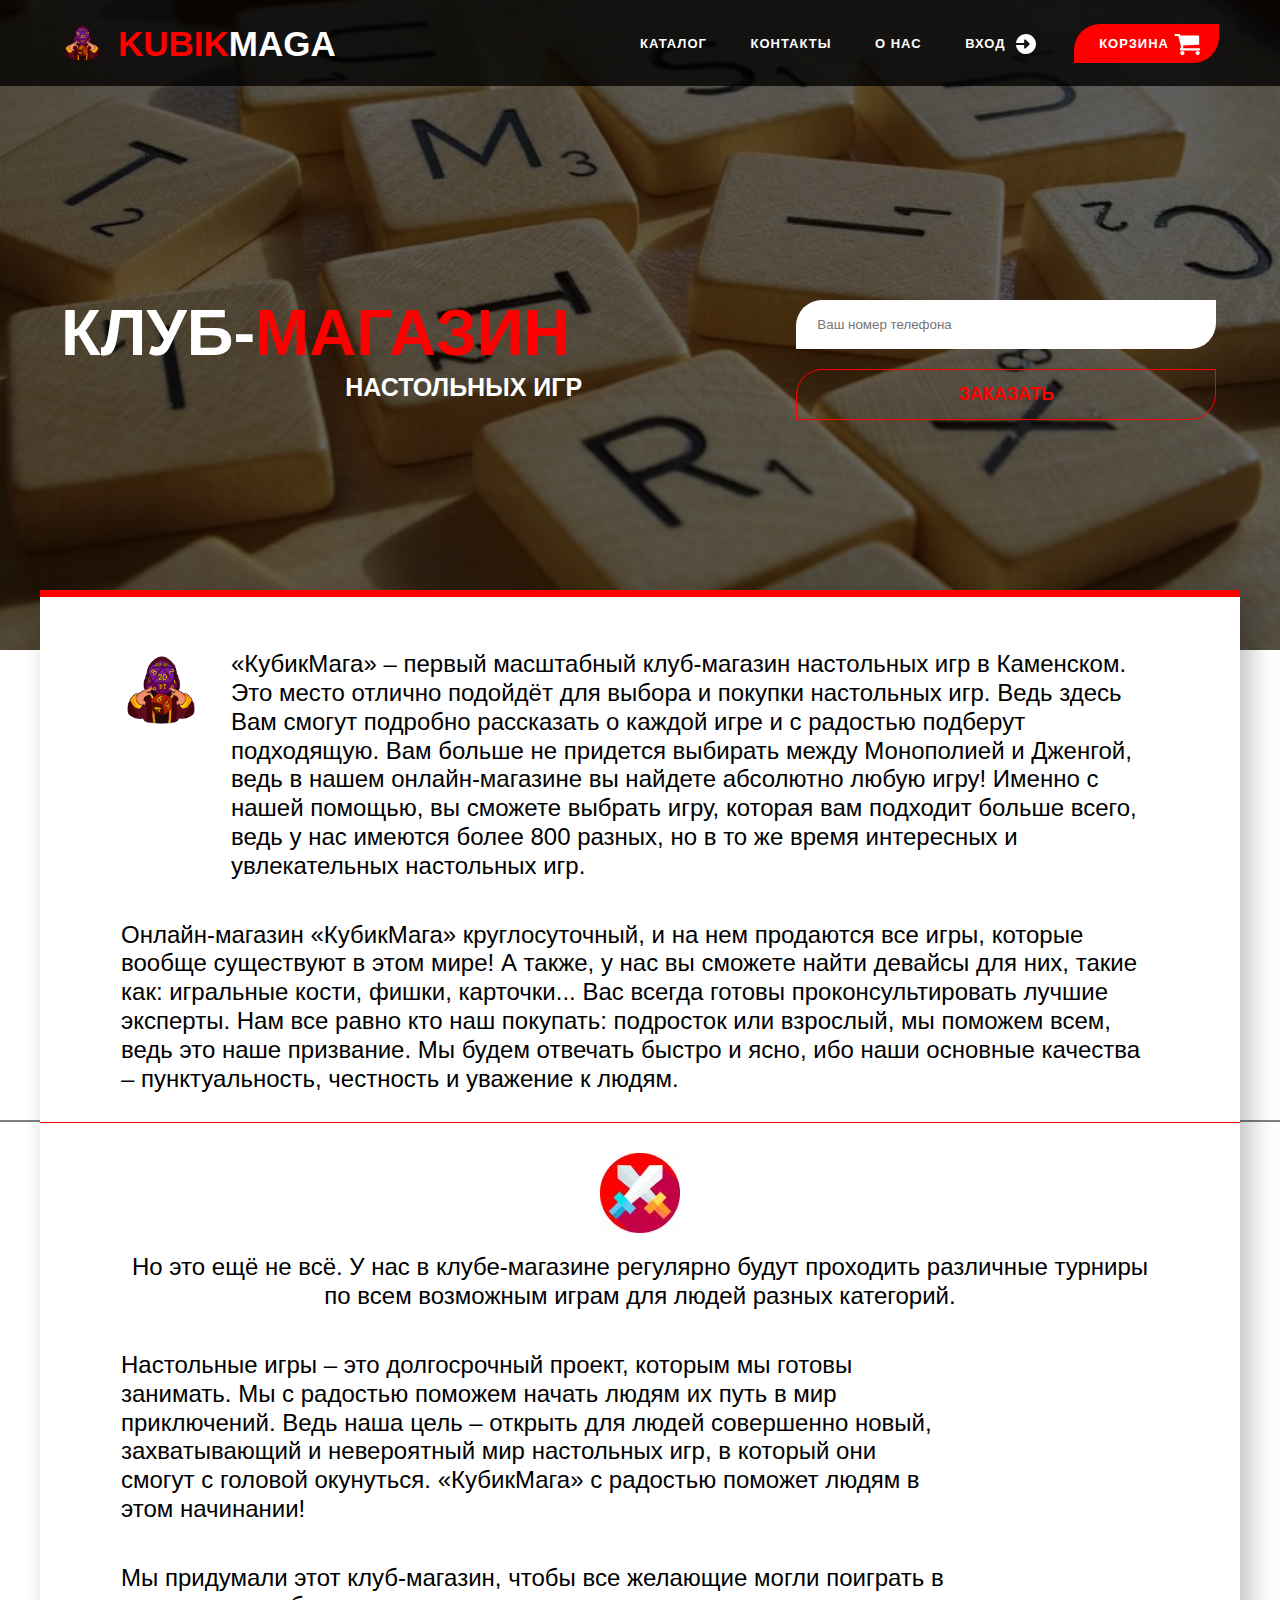
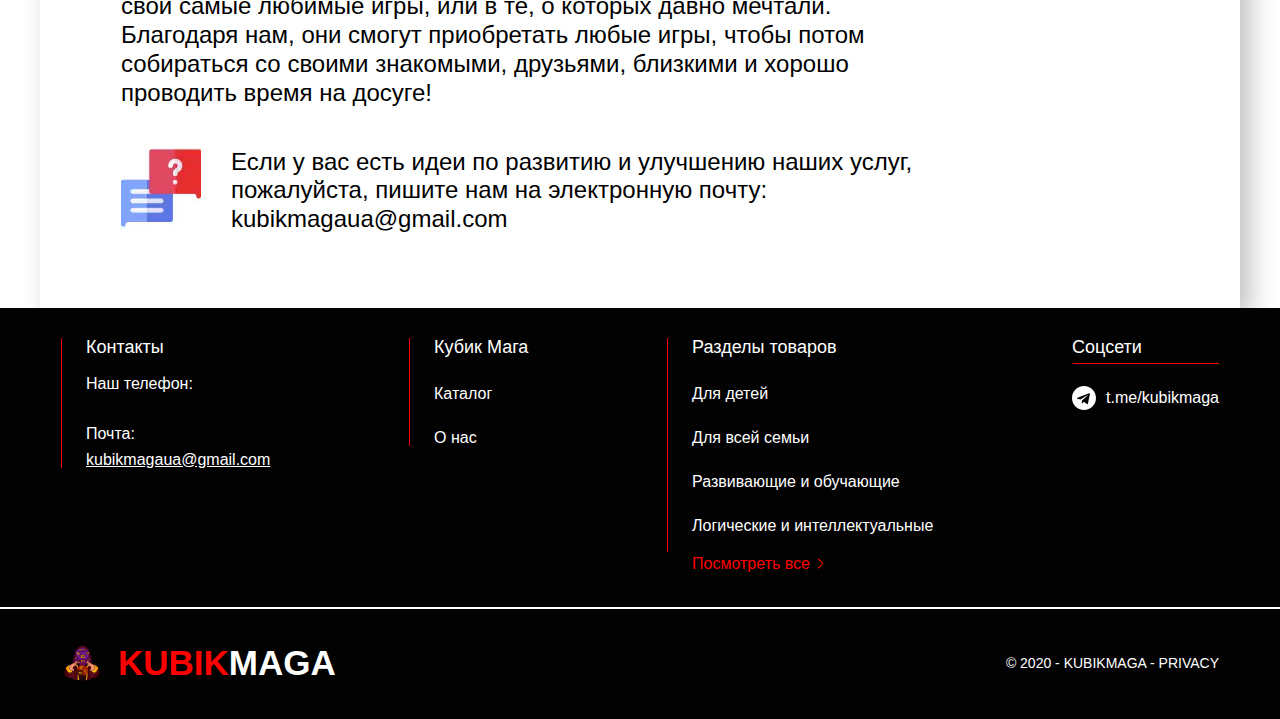
==== commit d975d17b: "Added page 'About us'" ====
--- a/about.html
+++ b/about.html
@@ -28,7 +28,6 @@
     <link rel="icon" type="image/png" sizes="32x32" href="img/favicon/favicon-32x32.png">     <link rel="icon" type="image/png" sizes="96x96" href="img/favicon/favicon-96x96.png">     <link rel="icon" type="image/png" sizes="16x16" href="img/favicon/favicon-16x16.png">-    <link rel="manifest" href="img/favicon/manifest.json">     <meta name="msapplication-TileColor" content="#ffffff">     <meta name="msapplication-TileImage" content="img/favicon/ms-icon-144x144.png">     <meta name="theme-color" content="#ffffff">@@ -128,7 +127,81 @@
      </div> </section>-+        <section class="about -top">+    <div class="container -redbt">++        <div class="about__inner--top">+            <div class="about__inner inner">+                <p class="about__text about__text--img">+                    <picture><source srcset="img/logo.webp" type="image/webp"><img src="img/logo.png" alt=""></picture>++                    «КубикМага» – первый масштабный клуб-магазин настольных игр в Каменском. Это место отлично подойдёт+                    для выбора и покупки+                    настольных игр. Ведь здесь Вам смогут подробно рассказать о каждой игре и с радостью подберут+                    подходящую. Вам больше не+                    придется выбирать между Монополией и Дженгой, ведь в нашем онлайн-магазине вы найдете абсолютно+                    любую игру! Именно с+                    нашей помощью, вы сможете выбрать игру, которая вам подходит больше всего, ведь у нас имеются более+                    800 разных, но в то+                    же время интересных и увлекательных настольных игр.+                </p>+                <p class="about__text">+                    Онлайн-магазин «КубикМага» круглосуточный, и на нем продаются все игры, которые вообще существуют в+                    этом мире! А также,+                    у нас вы сможете найти девайсы для них, такие как: игральные кости, фишки, карточки... Вас всегда+                    готовы+                    проконсультировать лучшие эксперты. Нам все равно кто наш покупать: подросток или взрослый, мы+                    поможем всем, ведь это+                    наше призвание. Мы будем отвечать быстро и ясно, ибо наши основные качества – пунктуальность,+                    честность и уважение к+                    людям.+                </p>+            </div>+        </div>++        <div class="about__inner--bottom">++            <div class="about__inner">++                <picture><source srcset="img/about/swords.webp" type="image/webp"><img src="img/about/swords.jpg" alt=""></picture>++                <p class="about__text about__text--center">+                    Но это ещё не всё. У нас в клубе-магазине регулярно будут проходить различные турниры по всем+                    возможным играм для людей+                    разных категорий.+                </p>++                <p class="about__text">+                    Настольные игры – это долгосрочный проект, которым мы готовы занимать. Мы с радостью поможем начать+                    людям их путь в мир+                    приключений. Ведь наша цель – открыть для людей совершенно новый, захватывающий и невероятный мир+                    настольных игр, в+                    который они смогут с головой окунуться. «КубикМага» с радостью поможет людям в этом начинании!+                </p>++                <p class="about__text">+                    Мы придумали этот клуб-магазин, чтобы все желающие могли поиграть в свои самые любимые игры, или в+                    те, о которых давно+                    мечтали. Благодаря нам, они смогут приобретать любые игры, чтобы потом собираться со своими+                    знакомыми, друзьями,+                    близкими и хорошо проводить время на досуге!+                </p>++                <p class="about__text about__text--img">+                    <picture><source srcset="img/about/question.webp" type="image/webp"><img src="img/about/question.jpg" alt=""></picture>++                    Если у вас есть идеи по развитию и улучшению наших услуг, пожалуйста, пишите нам на электронную+                    почту:+                    kubikmagaua@gmail.com+                </p>++            </div>+        </div>++    </div>++    </div>+</section>         <footer class="footer">      <div class="footer__inner footer__inner--top">@@ -194,7 +267,7 @@
                  <h3 class="footer__heading">Соцсети</h3> -                <p class="footer__item">+                <!-- <p class="footer__item">                     <a href="https://www.facebook.com/kubikmaga" target="_blank"                         class="footer__link footer__link--icon fb">                         <svg width="24" height="24" viewBox="0 0 24 24" xmlns="http://www.w3.org/2000/svg">@@ -203,9 +276,9 @@
                         </svg>                         facebook.com/kubikmaga                     </a>-                </p>--                <p class="footer__item">+                </p> -->++                <!-- <p class="footer__item">                     <a href="https://www.instagram.com/kubikmaga/?hl=ru" target="_blank"                         class="footer__link footer__link--icon ig">                         <svg width="24" height="24" viewBox="0 0 24 24" xmlns="http://www.w3.org/2000/svg">@@ -218,7 +291,8 @@
                         </svg>                         instagram.com/kubikmaga/?hl=ru                     </a>-                </p>+                </p> -->+                 <p class="footer__item">                     <a href="https://www.t.me/kubikmaga" target="_blank" class="footer__link footer__link--icon tg">                         <svg width="24" height="24" viewBox="0 0 24 24" xmlns="http://www.w3.org/2000/svg">@@ -229,17 +303,17 @@
                     </a>                 </p> -                <p class="footer__item">-                    <a href="https://www.facebook.com/kubikmaga" target="_blank"+                <!-- <p class="footer__item">+                    <a href="https://www.youtube.com/channel/UCMwlgt_xjmGnLc_kJ5fP55g" target="_blank"                         class="footer__link footer__link--icon yt">                         <svg width="24" height="24" viewBox="0 0 24 24" xmlns="http://www.w3.org/2000/svg">                             <path d="M10.5053 14.2478L14.4088 11.9996L10.5053 9.75146V14.2478Z" />                             <path                                 d="M12 0C5.3736 0 0 5.3736 0 12C0 18.6264 5.3736 24 12 24C18.6264 24 24 18.6264 24 12C24 5.3736 18.6264 0 12 0ZM19.4982 12.0123C19.4982 12.0123 19.4982 14.4459 19.1895 15.6194C19.0164 16.2618 18.5099 16.7682 17.8676 16.9411C16.6941 17.25 12 17.25 12 17.25C12 17.25 7.31818 17.25 6.13239 16.9288C5.49005 16.756 4.98358 16.2493 4.81055 15.607C4.50165 14.4459 4.50165 12 4.50165 12C4.50165 12 4.50165 9.56653 4.81055 8.39301C4.9834 7.75067 5.50232 7.23175 6.13239 7.0589C7.30591 6.75 12 6.75 12 6.75C12 6.75 16.6941 6.75 17.8676 7.07117C18.5099 7.24402 19.0164 7.75067 19.1895 8.39301C19.5106 9.56653 19.4982 12.0123 19.4982 12.0123Z" />                         </svg>-                        https://goo.su/2omx+                        https://www.youtube.com/channel/UCMwlgt_xjmGnLc_kJ5fP55g                     </a>-                </p>+                </p> -->              </div> --- a/css/style.min.css
+++ b/css/style.min.css
@@ -1 +1 @@
-*{padding:0;margin:0;border:0}*,:after,:before{-webkit-box-sizing:border-box;box-sizing:border-box}:active,:focus{outline:0}a:active,a:focus{outline:0}aside,footer,header,nav{display:block}body,html{height:100%;width:100%;font-size:100%;line-height:1;font-size:14px;-ms-text-size-adjust:100%;-moz-text-size-adjust:100%;-webkit-text-size-adjust:100%}button,input,textarea{font-family:inherit}input::-ms-clear{display:none}button{cursor:pointer}button::-moz-focus-inner{padding:0;border:0}textarea{resize:none}a,a:visited{text-decoration:none}a:hover{text-decoration:none}ulli{list-style:none}img{vertical-align:top}h1,h2,h3,h4,h5,h6{font-size:inherit;font-weight:400}input:focus::-webkit-input-placeholder{color:transparent}input:focus:-moz-placeholder{color:transparent}input:focus::-moz-placeholder{color:transparent}input:focus:-ms-input-placeholder{color:transparent}::-moz-selection{fill:#212121;color:#212121;background:red}::selection{fill:#212121;color:#212121;background:red}img::-moz-selection{background:0 0}img::selection{background:0 0}body{font-family:Roboto,sans-serif;font-size:10px}.page{min-height:100vh;display:-webkit-box;display:-ms-flexbox;display:flex;-webkit-box-orient:vertical;-webkit-box-direction:normal;-ms-flex-direction:column;flex-direction:column;overflow:hidden}.inner{display:-webkit-box;display:-ms-flexbox;display:flex;-webkit-box-pack:justify;-ms-flex-pack:justify;justify-content:space-between;-webkit-box-align:center;-ms-flex-align:center;align-items:center}.container{max-width:1200px;width:100%;margin:0 auto;padding:0 1.5rem;overflow:hidden}.title{font-weight:700;color:#fff;text-transform:uppercase;font-size:6.5em}.title span{color:red}.subtitle{font-weight:700;font-size:25px;text-transform:uppercase;color:#fff}.-top{position:relative;top:-60px;z-index:10}.-redbt{position:relative}.-redbt:after{content:'';position:absolute;top:0;left:0;background:red;width:100%;height:7px}a:focus,button:focus,input:focus,option:focus,select:focus{border:1px solid #3b5998}.header{position:absolute;top:0;left:0;width:100%;min-height:86px;background:rgba(0,0,0,.78);z-index:1000}.header .container{height:86px}.header__inner{height:100%}.header__burger{position:absolute;top:50%;right:20px;visibility:hidden;display:none;opacity:0;-webkit-transition:all .4s ease;-o-transition:all .4s ease;transition:all .4s ease;-webkit-transform:translateY(-50%);-ms-transform:translateY(-50%);transform:translateY(-50%)}.header__burger span{-webkit-transition:all .4s ease;-o-transition:all .4s ease;transition:all .4s ease}.header__burger span:after,.header__burger span:before{-webkit-transition:all .4s ease;-o-transition:all .4s ease;transition:all .4s ease}.logo{position:relative;z-index:1000}.logo a{display:-webkit-box;display:-ms-flexbox;display:flex;-webkit-box-align:center;-ms-flex-align:center;align-items:center;color:red;font-size:3.5em;font-family:"Roboto Slab",sans-serif;text-transform:uppercase;font-weight:700;-webkit-transition:color .4s ease;-o-transition:color .4s ease;transition:color .4s ease}.logo a span{color:#fff;-webkit-transition:color .4s ease;-o-transition:color .4s ease;transition:color .4s ease}.logo a:hover{color:#fff}.logo a:hover span{color:red}.logo img{margin-right:15px;width:3rem}.nav{width:50%}.nav__inner{width:100%}.nav__item{list-style-type:none;font-size:1.3em}.nav__item--inp{position:relative;padding-right:25px}.nav__item--inp svg{position:absolute;top:-3px;right:-5px;width:20px;height:20px;fill:#fff;-webkit-transition:fill .4s ease;-o-transition:fill .4s ease;transition:fill .4s ease}.nav__item--inp:hover svg{fill:red}.nav__item--cart{position:relative;display:-webkit-box;display:-ms-flexbox;display:flex;-webkit-box-align:center;-ms-flex-align:center;align-items:center;-webkit-box-pack:center;-ms-flex-pack:center;justify-content:center;background:red;border-bottom-right-radius:26px;border-top-left-radius:26px;color:#fff;-webkit-transition:all .4s ease;-o-transition:all .4s ease;transition:all .4s ease}.nav__item--cart .nav__link{padding:13px 50px 13px 25px}.nav__item--cart svg{position:absolute;top:5px;right:15px;width:30px;height:30px;fill:#fff;-webkit-transition:fill .4s ease;-o-transition:fill .4s ease;transition:fill .4s ease}.nav__item--cart:hover{background:#811010}.nav__item--cart:hover .nav__link{color:#eee}.nav__item--cart:hover svg{fill:#eee}.nav__link{color:#fff;text-transform:uppercase;font-weight:700;text-decoration:none;letter-spacing:1px;-webkit-transition:color .4s ease;-o-transition:color .4s ease;transition:color .4s ease}.nav__link:hover{color:red}.preview{position:relative;z-index:0;padding:300px 0 230px;background:url(../img/preview/preview-1.jpg) center no-repeat;background-size:cover}.preview:after{content:'';position:absolute;top:0;left:0;bottom:0;right:0;z-index:1;background:rgba(0,0,0,.6)}.preview__inner{position:relative;display:-webkit-box;display:-ms-flexbox;display:flex;-webkit-box-pack:justify;-ms-flex-pack:justify;justify-content:space-between;-ms-flex-wrap:wrap;flex-wrap:wrap;z-index:2}.preview__heading{width:45%}.preview__title{margin-bottom:10px;word-wrap:none}.preview__subtitle{text-align:right}.preview__form{width:36.5%}.form__input{max-width:420px;min-width:290px;width:100%;padding:1.22rem 1.5rem;margin-bottom:20px;border-top-left-radius:26px;border-bottom-right-radius:26px}.form__input--b{border:1px solid #a5a5a5}.form__input input::-moz-placeholder,.form__input input::-ms-input-placeholder,.form__input input::-webkit-input-placeholder{color:#a5a5a5;font-size:1.8em;font-weight:700}.form__button{max-width:420px;min-width:290px;width:100%;padding:1rem;font-size:1.8em;text-transform:uppercase;font-weight:700;color:red;background:0 0;border:1px solid red;border-top-left-radius:26px;border-bottom-right-radius:26px;-webkit-transition:all .4s ease;-o-transition:all .4s ease;transition:all .4s ease}.form__button:hover{background:red;color:#fff}.main .container{padding:25px 15px;background:#fff;-webkit-box-shadow:20px 40px 200px 30px #222;box-shadow:20px 40px 200px 30px #222}.main .form{-ms-flex-pack:distribute;justify-content:space-around;-ms-flex-wrap:wrap;flex-wrap:wrap}.price{margin-bottom:30px}.price__title{margin-bottom:15px;font-weight:700;font-size:1.6em;color:#a5a5a5}.price__inputs{margin-bottom:20px;display:-webkit-box;display:-ms-flexbox;display:flex;-webkit-box-pack:justify;-ms-flex-pack:justify;justify-content:space-between;-ms-flex-wrap:wrap;flex-wrap:wrap}.price__inputs input{padding:5px 10px}.price__inputs p{font-size:12px;color:#a5a5a5}.price__input{width:50%}.price__range{width:100%;height:6px;position:relative;border:1px solid #a5a5a5;border-radius:4px}.noUi-base{width:100%;height:100%;position:relative;z-index:1;border-radius:4px}.noUi-origin{width:10%;will-change:transform;position:absolute;z-index:1;top:0;right:0;-ms-transform-origin:0 0;-webkit-transform-origin:0 0;-webkit-transform-style:preserve-3d;transform-origin:0 0;-webkit-transform-style:flat;transform-style:flat}.noUi-connects{height:6px;overflow:hidden;border-radius:4px}.noUi-connect{width:100%;height:6px;will-change:transform;position:absolute;z-index:1;top:0;right:0;-ms-transform-origin:0 0;-webkit-transform-origin:0 0;-webkit-transform-style:preserve-3d;transform-origin:0 0;-webkit-transform-style:flat;transform-style:flat;background:red}.noUi-handle{width:20px;height:20px;border-radius:50%;position:relative;top:-7px;right:-30px;background:#fff;-webkit-box-shadow:1px 1px #444;box-shadow:1px 1px #444;cursor:-webkit-grab;cursor:grab}.noUi-handle:active{cursor:-webkit-grabbing;cursor:grabbing}.noUi-handle:after{content:'';position:absolute;top:50%;left:50%;background:red;width:8px;height:8px;border-radius:50%;-webkit-transform:translate(-50%,-50%);-ms-transform:translate(-50%,-50%);transform:translate(-50%,-50%)}.catalog{position:relative;top:-240px;margin-bottom:-240px;z-index:0;background:url(../img/catalog/bg.jpg) center no-repeat;background-size:cover}.catalog__inner{padding:240px 0 200px}.card{margin:0 30px 30px 30px;max-width:200px;width:100%;position:relative;z-index:100;border-top-left-radius:26px;border-bottom-right-radius:26px;background:#fff;overflow:hidden;-webkit-transition:all .4s ease;-o-transition:all .4s ease;transition:all .4s ease}.card:hover{-webkit-box-shadow:1px 1px 10px #232322;box-shadow:1px 1px 10px #232322}.card:hover .card__img img{-webkit-transform:scale(1.2);-ms-transform:scale(1.2);transform:scale(1.2)}.card:hover .card__head{margin-bottom:30px}.card:hover .card__price{margin-bottom:25px}.card:hover .card__notices{margin-top:30px;opacity:1;height:auto;-webkit-transform:translateY(0);-ms-transform:translateY(0);transform:translateY(0)}.card__outer{display:-webkit-box;display:-ms-flexbox;display:flex;-webkit-box-pack:justify;-ms-flex-pack:justify;justify-content:space-between;-ms-flex-wrap:wrap;flex-wrap:wrap;-webkit-box-align:center;-ms-flex-align:center;align-items:center}.card__img{width:100%;max-height:130px;overflow:hidden}.card__img img{width:100%;height:100%;-o-object-fit:cover;object-fit:cover;-webkit-transition:all .4s ease;-o-transition:all .4s ease;transition:all .4s ease}.card__text{padding:25px}.card__head{margin-bottom:45px;position:relative;text-transform:uppercase;color:#000;font-size:22px;font-weight:700;text-align:center;-webkit-transition:all .4s ease;-o-transition:all .4s ease;transition:all .4s ease}.card__head:after{content:'';position:absolute;bottom:-10px;left:50%;height:1px;width:100%;background:red;-webkit-transform:translateX(-50%);-ms-transform:translateX(-50%);transform:translateX(-50%)}.card__price{margin-bottom:40px;text-align:center;text-transform:uppercase;color:#a5a5a5;font-size:24px;font-weight:700;-webkit-transition:all .4s ease;-o-transition:all .4s ease;transition:all .4s ease}.card__button{display:block;margin:0 auto;width:130px;padding:10px;text-align:center;text-transform:uppercase;color:#fff;font-weight:700;background:red;font-size:14px;-webkit-transition:background .4s ease;-o-transition:background .4s ease;transition:background .4s ease}.card__button:hover{background:rgba(255,0,0,.75)}.card__notices{opacity:0;display:-webkit-box;display:-ms-flexbox;display:flex;-webkit-box-pack:justify;-ms-flex-pack:justify;justify-content:space-between;-webkit-transform:translateY(-10px);-ms-transform:translateY(-10px);transform:translateY(-10px);-webkit-transition:all .4s ease;-o-transition:all .4s ease;transition:all .4s ease}.card__note{display:-webkit-box;display:-ms-flexbox;display:flex;-webkit-box-align:center;-ms-flex-align:center;align-items:center;-webkit-box-pack:justify;-ms-flex-pack:justify;justify-content:space-between}.card__note img{margin-right:5px;height:24px;width:24px}.card__note span{font-size:14px;font-weight:500}.card__note:last-child span{font-size:18px}.footer{margin-top:auto;background:#020202}.footer__inner--top{padding:30px 0}.footer__inner--top .inner{-webkit-box-align:start;-ms-flex-align:start;align-items:start}.footer__inner--bottom{position:relative;padding:35px 0}.footer__inner--bottom:after{content:'';position:absolute;top:0;left:0;width:100%;height:2px;background:#fff}.footer__inner .inner{-ms-flex-wrap:wrap;flex-wrap:wrap}.footer__option{margin-bottom:25px;position:relative;left:25px}.footer__option:after{content:'';position:absolute;top:0;left:-25px;width:1px;height:100%;background:red}.footer__option:first-child .footer__link{text-decoration:underline}.footer__option:last-child{left:0}.footer__option:last-child:after{content:'';position:absolute;top:25px;left:50%;width:100%;height:1px;background:red;-webkit-transform:translateX(-50%);-ms-transform:translateX(-50%);transform:translateX(-50%)}.footer__heading{margin-bottom:20px;font-size:1.8em;font-weight:500;color:#fff}.footer .footer__item{margin-bottom:18px;font-size:1.6em;color:#fff}.footer .footer__item:last-child{margin-bottom:0}.footer .footer__link{margin-top:10px;display:inline-block;color:#fff;text-decoration:none;-webkit-transition:all .4s ease;-o-transition:all .4s ease;transition:all .4s ease}.footer .footer__link:hover{text-decoration:none;color:red}.footer .footer__link--more{position:absolute;bottom:-20px;left:0;color:red;-webkit-transition:all .4s ease;-o-transition:all .4s ease;transition:all .4s ease}.footer .footer__link--more:hover{color:#811010}.footer .footer__link--more:hover::after,.footer .footer__link--more:hover::before{background:#811010}.footer .footer__link--more:after,.footer .footer__link--more:before{content:'';position:absolute;top:50%;right:-14px;width:7px;height:1px;background:red;-webkit-transition:all .4s ease;-o-transition:all .4s ease;transition:all .4s ease;-webkit-transform:translateY(-50%);-ms-transform:translateY(-50%);transform:translateY(-50%)}.footer .footer__link--more:before{top:35%;-webkit-transform:translateY(-50%) rotate(45deg);-ms-transform:translateY(-50%) rotate(45deg);transform:translateY(-50%) rotate(45deg)}.footer .footer__link--more:after{top:65%;-webkit-transform:translateY(-50%) rotate(-45deg);-ms-transform:translateY(-50%) rotate(-45deg);transform:translateY(-50%) rotate(-45deg)}.footer .footer__link--icon{display:-webkit-inline-box;display:-ms-inline-flexbox;display:inline-flex;-webkit-box-align:center;-ms-flex-align:center;align-items:center}.footer .footer__link--icon svg{margin-right:10px}.footer .footer__link--icon svg path{fill:#fff;-webkit-transition:fill .4s ease;-o-transition:fill .4s ease;transition:fill .4s ease}.footer .footer__link--icon.fb:hover{color:#3b5998}.footer .footer__link--icon.fb:hover svg path{fill:#3b5998}.footer .footer__link--icon.ig:hover{color:#cc2366}.footer .footer__link--icon.ig:hover svg path{fill:#cc2366}.footer .footer__link--icon.tg:hover{color:#08c}.footer .footer__link--icon.tg:hover svg path{fill:#08c}.footer .footer__link--icon.yt:hover{color:#c4302b}.footer .footer__link--icon.yt:hover svg path{fill:#c4302b}.footer__rights{color:#fff;text-transform:uppercase;font-size:1.4em}@media (max-width:1175px){.preview__title{font-size:6em}.preview__subtitle{text-align:left}}@media (max-width:1090px){.preview__title{font-size:4em}}@media (max-width:1020px){.nav{width:65%}}@media (max-width:990px){.card__outer{margin:0 auto}.card__head{margin-bottom:30px}.card__price{margin-bottom:25px}.card__notices{margin-top:30px;opacity:1;height:auto;-webkit-transform:translateY(0);-ms-transform:translateY(0);transform:translateY(0)}}@media (max-width:960px){.footer__option{width:50%}.footer__option:last-child::after{left:140px;max-width:280px}}@media (max-width:920px){.logo{font-size:.7em}}@media (max-width:870px){.main .container{max-width:540px}.catalog{top:-361px;margin-bottom:-361px}.catalog__inner{padding:361px 0 100px}}@media (max-width:830px){body._fixed{overflow:hidden}.header__burger{display:block;visibility:visible;opacity:1;width:55px;height:35px;z-index:1000;border-bottom-right-radius:26px;border-top-left-radius:26px;background:red}.header__burger span{position:absolute;top:50%;left:50%;width:50%;height:3px;background:#fff;-webkit-transform:translate(-50%,-50%);-ms-transform:translate(-50%,-50%);transform:translate(-50%,-50%)}.header__burger span:after,.header__burger span:before{content:'';position:absolute;left:0;right:0;width:100%;height:3px;background:#fff}.header__burger span:before{bottom:-200%}.header__burger span:after{top:-200%}.header__burger._active span{height:0}.header__burger._active span:before{bottom:-1px;-webkit-transform:rotate(-225deg);-ms-transform:rotate(-225deg);transform:rotate(-225deg)}.header__burger._active span:after{top:-1px;-webkit-transform:rotate(45deg);-ms-transform:rotate(45deg);transform:rotate(45deg)}.nav{max-width:320px;min-height:100vh;position:absolute;top:0;right:100%;bottom:0;visibility:hidden;opacity:0;z-index:100;background:rgba(0,0,0,.9);-webkit-transition:all .4s ease;-o-transition:all .4s ease;transition:all .4s ease}.nav._active{max-width:320px;width:100%;right:0;opacity:1;overflow-y:auto;visibility:visible}.nav__inner{margin-top:90px;padding-bottom:60px;min-height:460px;width:100%;-webkit-box-orient:vertical;-webkit-box-direction:normal;-ms-flex-direction:column;flex-direction:column}.nav__item--inp{padding:0}.nav__item--inp svg{visibility:hidden;display:none}.nav__item--cart{background:0 0;font-size:0}.nav__item--cart .nav__link{width:40px;height:40px;padding:0}.nav__item--cart svg{margin-top:-5px;margin-right:-15px;width:40px;height:40px}.nav__item--cart:hover{background:0 0}.nav__item--cart:hover svg{fill:red}.nav__link{font-size:2em}}@media (max-width:822px){.card__outer{max-width:600px}}@media (max-width:800px){.preview{padding:200px 0 120px}.preview__title{font-size:7em}.preview__form{width:100%}.preview__heading{margin-bottom:30px;width:100%}}@media (max-width:620px){.footer__option{width:100%}.footer__option:last-child{margin-top:15px}.footer__option:last-child::after{left:140px;max-width:280px}}@media (max-width:600px){.preview__title{font-size:5em}}@media (max-width:562px){.card__outer{-webkit-box-pack:center;-ms-flex-pack:center;justify-content:center}}@media (max-width:560px){.nav._active{max-width:560px}.footer .logo{margin:0 auto;margin-bottom:20px}.footer__rights{width:100%;text-align:center}}@media (max-width:560px) and (max-height:520px){.nav._active{margin-top:86px}.nav__inner{margin-top:10px;padding-bottom:120px}}@media (max-width:440px){.header__logo{font-size:.6em}.header__logo img{width:30px;height:30px}.preview{padding:170px 0 100px}.preview__title{font-size:4em}.preview__subtitle{font-size:2em}}@media (max-width:420px){.price__inputs p{width:100%;margin-bottom:15px}.price__inputs p:last-child{margin-bottom:0}}@media (max-width:360px){.preview{padding:140px 0 80px}.preview__title{font-size:3em}.preview__subtitle{font-size:1em}}.webp .preview{background:url(../img/preview/preview-1.webp) center no-repeat}.webp .catalog{background:url(../img/catalog/bg.webp) center no-repeat}+*{padding:0;margin:0;border:0}*,:after,:before{-webkit-box-sizing:border-box;box-sizing:border-box}:active,:focus{outline:0}a:active,a:focus{outline:0}aside,footer,header,nav{display:block}body,html{height:100%;width:100%;font-size:100%;line-height:1;font-size:14px;-ms-text-size-adjust:100%;-moz-text-size-adjust:100%;-webkit-text-size-adjust:100%}button,input,textarea{font-family:inherit}input::-ms-clear{display:none}button{cursor:pointer}button::-moz-focus-inner{padding:0;border:0}textarea{resize:none}a,a:visited{text-decoration:none}a:hover{text-decoration:none}ulli{list-style:none}img{vertical-align:top}h1,h2,h3,h4,h5,h6{font-size:inherit;font-weight:400}input:focus::-webkit-input-placeholder{color:transparent}input:focus:-moz-placeholder{color:transparent}input:focus::-moz-placeholder{color:transparent}input:focus:-ms-input-placeholder{color:transparent}::-moz-selection{fill:#212121;color:#212121;background:red}::selection{fill:#212121;color:#212121;background:red}img::-moz-selection{background:0 0}img::selection{background:0 0}body{font-family:Roboto,sans-serif;font-size:10px}.page{min-height:100vh;display:-webkit-box;display:-ms-flexbox;display:flex;-webkit-box-orient:vertical;-webkit-box-direction:normal;-ms-flex-direction:column;flex-direction:column;overflow:hidden}.inner{display:-webkit-box;display:-ms-flexbox;display:flex;-webkit-box-pack:justify;-ms-flex-pack:justify;justify-content:space-between;-webkit-box-align:center;-ms-flex-align:center;align-items:center}.container{max-width:1200px;width:100%;margin:0 auto;padding:0 1.5rem;overflow:hidden}.title{font-weight:700;color:#fff;text-transform:uppercase;font-size:6.5em}.title span{color:red}.subtitle{font-weight:700;font-size:25px;text-transform:uppercase;color:#fff}.-top{position:relative;top:-60px;z-index:10}.-redbt{position:relative}.-redbt:after{content:'';position:absolute;top:0;left:0;background:red;width:100%;height:7px}a:focus,button:focus,input:focus,option:focus,select:focus{border:1px solid #3b5998}.header{position:absolute;top:0;left:0;width:100%;min-height:86px;background:rgba(0,0,0,.78);z-index:1000;-webkit-transition:all .4s ease;-o-transition:all .4s ease;transition:all .4s ease}.header .container{height:86px}.header__inner{height:100%}.header__burger{position:absolute;top:50%;right:20px;visibility:hidden;display:none;opacity:0;-webkit-transition:all .4s ease;-o-transition:all .4s ease;transition:all .4s ease;-webkit-transform:translateY(-50%);-ms-transform:translateY(-50%);transform:translateY(-50%)}.header__burger span{-webkit-transition:all .4s ease;-o-transition:all .4s ease;transition:all .4s ease}.header__burger span:after,.header__burger span:before{-webkit-transition:all .4s ease;-o-transition:all .4s ease;transition:all .4s ease}@-webkit-keyframes toggleDown{0%{top:-100%}100%{top:0}}@keyframes toggleDown{0%{top:-100%}100%{top:0}}.logo{position:relative;z-index:1000}.logo a{display:-webkit-box;display:-ms-flexbox;display:flex;-webkit-box-align:center;-ms-flex-align:center;align-items:center;color:red;font-size:3.5em;font-family:"Roboto Slab",sans-serif;text-transform:uppercase;font-weight:700;-webkit-transition:color .4s ease;-o-transition:color .4s ease;transition:color .4s ease}.logo a span{color:#fff;-webkit-transition:color .4s ease;-o-transition:color .4s ease;transition:color .4s ease}.logo a:hover{color:#fff}.logo a:hover span{color:red}.logo img{margin-right:15px;width:3rem}.nav{width:50%}.nav__inner{width:100%}.nav__item{list-style-type:none;font-size:1.3em}.nav__item--inp{position:relative;padding-right:25px}.nav__item--inp svg{position:absolute;top:-3px;right:-5px;width:20px;height:20px;fill:#fff;-webkit-transition:fill .4s ease;-o-transition:fill .4s ease;transition:fill .4s ease}.nav__item--inp:hover svg{fill:red}.nav__item--cart{position:relative;display:-webkit-box;display:-ms-flexbox;display:flex;-webkit-box-align:center;-ms-flex-align:center;align-items:center;-webkit-box-pack:center;-ms-flex-pack:center;justify-content:center;background:red;border-bottom-right-radius:26px;border-top-left-radius:26px;color:#fff;-webkit-transition:all .4s ease;-o-transition:all .4s ease;transition:all .4s ease}.nav__item--cart .nav__link{padding:13px 50px 13px 25px}.nav__item--cart svg{position:absolute;top:5px;right:15px;width:30px;height:30px;fill:#fff;-webkit-transition:fill .4s ease;-o-transition:fill .4s ease;transition:fill .4s ease}.nav__item--cart:hover{background:#811010}.nav__item--cart:hover .nav__link{color:#eee}.nav__item--cart:hover svg{fill:#eee}.nav__link{color:#fff;text-transform:uppercase;font-weight:700;text-decoration:none;letter-spacing:1px;-webkit-transition:color .4s ease;-o-transition:color .4s ease;transition:color .4s ease}.nav__link:hover{color:red}.preview{position:relative;z-index:0;padding:300px 0 230px;background:url(../img/preview/preview-1.jpg) center no-repeat;background-size:cover}.preview:after{content:'';position:absolute;top:0;left:0;bottom:0;right:0;z-index:1;background:rgba(0,0,0,.6)}.preview__inner{position:relative;display:-webkit-box;display:-ms-flexbox;display:flex;-webkit-box-pack:justify;-ms-flex-pack:justify;justify-content:space-between;-ms-flex-wrap:wrap;flex-wrap:wrap;z-index:2}.preview__heading{width:45%}.preview__title{margin-bottom:10px;word-wrap:none}.preview__subtitle{text-align:right}.preview__form{width:36.5%}.form__input{max-width:420px;min-width:290px;width:100%;padding:1.22rem 1.5rem;margin-bottom:20px;border-top-left-radius:26px;border-bottom-right-radius:26px}.form__input--b{border:1px solid #a5a5a5}.form__input input::-moz-placeholder,.form__input input::-ms-input-placeholder,.form__input input::-webkit-input-placeholder{color:#a5a5a5;font-size:1.8em;font-weight:700}.form__button{max-width:420px;min-width:290px;width:100%;padding:1rem;font-size:1.8em;text-transform:uppercase;font-weight:700;color:red;background:0 0;border:1px solid red;border-top-left-radius:26px;border-bottom-right-radius:26px;-webkit-transition:all .4s ease;-o-transition:all .4s ease;transition:all .4s ease}.form__button:hover{background:red;color:#fff}.main .container{padding:25px 15px;background:#fff;-webkit-box-shadow:20px 40px 200px 30px #222;box-shadow:20px 40px 200px 30px #222}.main .form{-ms-flex-pack:distribute;justify-content:space-around;-ms-flex-wrap:wrap;flex-wrap:wrap}.price{margin-bottom:30px}.price__title{margin-bottom:15px;font-weight:700;font-size:1.6em;color:#a5a5a5}.price__inputs{margin-bottom:20px;display:-webkit-box;display:-ms-flexbox;display:flex;-webkit-box-pack:justify;-ms-flex-pack:justify;justify-content:space-between;-ms-flex-wrap:wrap;flex-wrap:wrap}.price__inputs input{padding:5px 10px}.price__inputs p{font-size:12px;color:#a5a5a5}.price__input{width:50%}.price__range{width:100%;height:6px;position:relative;border:1px solid #a5a5a5;border-radius:4px}.noUi-base{width:100%;height:100%;position:relative;z-index:1;border-radius:4px}.noUi-origin{width:10%;will-change:transform;position:absolute;z-index:1;top:0;right:0;-ms-transform-origin:0 0;-webkit-transform-origin:0 0;-webkit-transform-style:preserve-3d;transform-origin:0 0;-webkit-transform-style:flat;transform-style:flat}.noUi-connects{height:6px;overflow:hidden;border-radius:4px}.noUi-connect{width:100%;height:6px;will-change:transform;position:absolute;z-index:1;top:0;right:0;-ms-transform-origin:0 0;-webkit-transform-origin:0 0;-webkit-transform-style:preserve-3d;transform-origin:0 0;-webkit-transform-style:flat;transform-style:flat;background:red}.noUi-handle{width:20px;height:20px;border-radius:50%;position:relative;top:-7px;right:-30px;background:#fff;-webkit-box-shadow:1px 1px #444;box-shadow:1px 1px #444;cursor:-webkit-grab;cursor:grab}.noUi-handle:active{cursor:-webkit-grabbing;cursor:grabbing}.noUi-handle:after{content:'';position:absolute;top:50%;left:50%;background:red;width:8px;height:8px;border-radius:50%;-webkit-transform:translate(-50%,-50%);-ms-transform:translate(-50%,-50%);transform:translate(-50%,-50%)}.catalog{position:relative;top:-240px;margin-bottom:-240px;z-index:0;background:url(../img/catalog/bg.jpg) center no-repeat;background-size:cover}.catalog__inner{padding:240px 0 200px}.card{margin:0 30px 30px 30px;max-width:200px;width:100%;position:relative;z-index:100;border-top-left-radius:26px;border-bottom-right-radius:26px;background:#fff;overflow:hidden;-webkit-transition:all .4s ease;-o-transition:all .4s ease;transition:all .4s ease}.card:hover{-webkit-box-shadow:1px 1px 10px #232322;box-shadow:1px 1px 10px #232322}.card:hover .card__img img{-webkit-transform:scale(1.2);-ms-transform:scale(1.2);transform:scale(1.2)}.card:hover .card__head{margin-bottom:30px}.card:hover .card__price{margin-bottom:25px}.card:hover .card__notices{margin-top:30px;opacity:1;height:auto;-webkit-transform:translateY(0);-ms-transform:translateY(0);transform:translateY(0)}.card__outer{display:-webkit-box;display:-ms-flexbox;display:flex;-webkit-box-pack:justify;-ms-flex-pack:justify;justify-content:space-between;-ms-flex-wrap:wrap;flex-wrap:wrap;-webkit-box-align:center;-ms-flex-align:center;align-items:center}.card__img{width:100%;max-height:130px;overflow:hidden}.card__img img{width:100%;height:100%;-o-object-fit:cover;object-fit:cover;-webkit-transition:all .4s ease;-o-transition:all .4s ease;transition:all .4s ease}.card__text{padding:25px}.card__head{margin-bottom:45px;position:relative;text-transform:uppercase;color:#000;font-size:22px;font-weight:700;text-align:center;-webkit-transition:all .4s ease;-o-transition:all .4s ease;transition:all .4s ease}.card__head:after{content:'';position:absolute;bottom:-10px;left:50%;height:1px;width:100%;background:red;-webkit-transform:translateX(-50%);-ms-transform:translateX(-50%);transform:translateX(-50%)}.card__price{margin-bottom:40px;text-align:center;text-transform:uppercase;color:#a5a5a5;font-size:24px;font-weight:700;-webkit-transition:all .4s ease;-o-transition:all .4s ease;transition:all .4s ease}.card__button{display:block;margin:0 auto;width:130px;padding:10px;text-align:center;text-transform:uppercase;color:#fff;font-weight:700;background:red;font-size:14px;-webkit-transition:background .4s ease;-o-transition:background .4s ease;transition:background .4s ease}.card__button:hover{background:rgba(255,0,0,.75)}.card__notices{opacity:0;display:-webkit-box;display:-ms-flexbox;display:flex;-webkit-box-pack:justify;-ms-flex-pack:justify;justify-content:space-between;-webkit-transform:translateY(-10px);-ms-transform:translateY(-10px);transform:translateY(-10px);-webkit-transition:all .4s ease;-o-transition:all .4s ease;transition:all .4s ease}.card__note{display:-webkit-box;display:-ms-flexbox;display:flex;-webkit-box-align:center;-ms-flex-align:center;align-items:center;-webkit-box-pack:justify;-ms-flex-pack:justify;justify-content:space-between}.card__note img{margin-right:5px;height:24px;width:24px}.card__note span{font-size:14px;font-weight:500}.card__note:last-child span{font-size:18px}.footer{margin-top:auto;background:#020202}.footer__inner--top{padding:30px 0}.footer__inner--top .inner{-webkit-box-align:start;-ms-flex-align:start;align-items:start}.footer__inner--bottom{position:relative;padding:35px 0}.footer__inner--bottom:after{content:'';position:absolute;top:0;left:0;width:100%;height:2px;background:#fff}.footer__inner .inner{-ms-flex-wrap:wrap;flex-wrap:wrap}.footer__option{margin-bottom:25px;position:relative;left:25px}.footer__option:after{content:'';position:absolute;top:0;left:-25px;width:1px;height:100%;background:red}.footer__option:first-child .footer__link{text-decoration:underline}.footer__option:last-child{left:0}.footer__option:last-child:after{content:'';position:absolute;top:25px;left:50%;width:100%;height:1px;background:red;-webkit-transform:translateX(-50%);-ms-transform:translateX(-50%);transform:translateX(-50%)}.footer__heading{margin-bottom:20px;font-size:1.8em;font-weight:500;color:#fff}.footer .footer__item{margin-bottom:18px;font-size:1.6em;color:#fff}.footer .footer__item:last-child{margin-bottom:0}.footer .footer__link{margin-top:10px;display:inline-block;color:#fff;text-decoration:none;-webkit-transition:all .4s ease;-o-transition:all .4s ease;transition:all .4s ease}.footer .footer__link:hover{text-decoration:none;color:red}.footer .footer__link--more{position:absolute;bottom:-20px;left:0;color:red;-webkit-transition:all .4s ease;-o-transition:all .4s ease;transition:all .4s ease}.footer .footer__link--more:hover{color:#811010}.footer .footer__link--more:hover::after,.footer .footer__link--more:hover::before{background:#811010}.footer .footer__link--more:after,.footer .footer__link--more:before{content:'';position:absolute;top:50%;right:-14px;width:7px;height:1px;background:red;-webkit-transition:all .4s ease;-o-transition:all .4s ease;transition:all .4s ease;-webkit-transform:translateY(-50%);-ms-transform:translateY(-50%);transform:translateY(-50%)}.footer .footer__link--more:before{top:35%;-webkit-transform:translateY(-50%) rotate(45deg);-ms-transform:translateY(-50%) rotate(45deg);transform:translateY(-50%) rotate(45deg)}.footer .footer__link--more:after{top:65%;-webkit-transform:translateY(-50%) rotate(-45deg);-ms-transform:translateY(-50%) rotate(-45deg);transform:translateY(-50%) rotate(-45deg)}.footer .footer__link--icon{display:-webkit-inline-box;display:-ms-inline-flexbox;display:inline-flex;-webkit-box-align:center;-ms-flex-align:center;align-items:center}.footer .footer__link--icon svg{margin-right:10px}.footer .footer__link--icon svg path{fill:#fff;-webkit-transition:fill .4s ease;-o-transition:fill .4s ease;transition:fill .4s ease}.footer .footer__link--icon.fb:hover{color:#3b5998}.footer .footer__link--icon.fb:hover svg path{fill:#3b5998}.footer .footer__link--icon.ig:hover{color:#cc2366}.footer .footer__link--icon.ig:hover svg path{fill:#cc2366}.footer .footer__link--icon.tg:hover{color:#08c}.footer .footer__link--icon.tg:hover svg path{fill:#08c}.footer .footer__link--icon.yt:hover{color:#c4302b}.footer .footer__link--icon.yt:hover svg path{fill:#c4302b}.footer__rights{color:#fff;text-transform:uppercase;font-size:1.4em}.about{margin-bottom:-60px}.about:before{content:'';position:absolute;top:40.3%;left:50%;width:100%;height:1px;background:#000;-webkit-transform:translate(-50%,-50%);-ms-transform:translate(-50%,-50%);transform:translate(-50%,-50%)}.about .container{background:#fff;-webkit-box-shadow:10px 10px 25px rgba(0,0,0,.25);box-shadow:10px 10px 25px rgba(0,0,0,.25)}.about__inner{position:relative;padding:60px 60px 0;display:-webkit-box;display:-ms-flexbox;display:flex;-webkit-box-orient:vertical;-webkit-box-direction:normal;-ms-flex-direction:column;flex-direction:column}.about__inner--top{position:relative}.about__inner--top:after{content:'';position:absolute;bottom:-30px;left:50%;width:1000%;height:1px;background:red;-webkit-transform:translate(-50%);-ms-transform:translate(-50%);transform:translate(-50%)}.about__inner--bottom{padding-bottom:60px}.about__inner--bottom .about__text:not(.about__text--center){width:80%}.about__inner--bottom img{display:block;margin:0 auto;margin-bottom:20px}.about__text{display:block;margin-bottom:40px;font-size:24px;line-height:1.2}.about__text:last-child{margin-bottom:0}.about__text--img{display:-webkit-box;display:-ms-flexbox;display:flex;-webkit-box-pack:justify;-ms-flex-pack:justify;justify-content:space-between}.about__text--img img{max-width:80px;margin-right:30px}.about__text--center{text-align:center}@media (max-width:1175px){.preview__title{font-size:6em}.preview__subtitle{text-align:left}}@media (max-width:1090px){.preview__title{font-size:4em}}@media (max-width:1020px){.nav{width:65%}.about::before{top:44.3%}.about .container{max-width:800px}}@media (max-width:990px){.card__outer{margin:0 auto}.card__head{margin-bottom:30px}.card__price{margin-bottom:25px}.card__notices{margin-top:30px;opacity:1;height:auto;-webkit-transform:translateY(0);-ms-transform:translateY(0);transform:translateY(0)}}@media (max-width:960px){.footer__option{width:50%}.footer__option:last-child::after{left:140px;max-width:280px}}@media (max-width:920px){.logo{font-size:.7em}}@media (max-width:870px){.main .container{max-width:540px}.catalog{top:-361px;margin-bottom:-361px}.catalog__inner{padding:361px 0 100px}}@media (max-width:840px){.about::before{top:40.84%}.about .container{max-width:600px}.about__inner{padding:50px 20px 20px 0}.about__text{font-size:16px}}@media (max-width:830px){body._lock{overflow:hidden}.header__burger{display:block;visibility:visible;opacity:1;width:55px;height:35px;z-index:1000;border-bottom-right-radius:26px;border-top-left-radius:26px;background:red}.header__burger span{position:absolute;top:50%;left:50%;width:50%;height:3px;background:#fff;-webkit-transform:translate(-50%,-50%);-ms-transform:translate(-50%,-50%);transform:translate(-50%,-50%)}.header__burger span:after,.header__burger span:before{content:'';position:absolute;left:0;right:0;width:100%;height:3px;background:#fff}.header__burger span:before{bottom:-200%}.header__burger span:after{top:-200%}.header__burger._active span{height:0}.header__burger._active span:before{bottom:-1px;-webkit-transform:rotate(-225deg);-ms-transform:rotate(-225deg);transform:rotate(-225deg)}.header__burger._active span:after{top:-1px;-webkit-transform:rotate(45deg);-ms-transform:rotate(45deg);transform:rotate(45deg)}.nav{max-width:320px;min-height:100vh;position:absolute;top:0;right:100%;bottom:0;visibility:hidden;opacity:0;z-index:100;background:rgba(0,0,0,.9);-webkit-transition:all .4s ease;-o-transition:all .4s ease;transition:all .4s ease}.nav._active{max-width:320px;width:100%;right:0;opacity:1;overflow-y:auto;visibility:visible}.nav__inner{margin-top:90px;padding-bottom:60px;min-height:460px;width:100%;-webkit-box-orient:vertical;-webkit-box-direction:normal;-ms-flex-direction:column;flex-direction:column}.nav__item--inp{padding:0}.nav__item--inp svg{visibility:hidden;display:none}.nav__item--cart{background:0 0;font-size:0}.nav__item--cart .nav__link{width:40px;height:40px;padding:0}.nav__item--cart svg{margin-top:-5px;margin-right:-15px;width:40px;height:40px}.nav__item--cart:hover{background:0 0}.nav__item--cart:hover svg{fill:red}.nav__link{font-size:2em}}@media (max-width:822px){.card__outer{max-width:600px}}@media (max-width:800px){.preview{padding:200px 0 120px}.preview__title{font-size:7em}.preview__form{width:100%}.preview__heading{margin-bottom:30px;width:100%}}@media (max-width:620px){.footer__option{width:100%}.footer__option:last-child{margin-top:15px}.footer__option:last-child::after{left:140px;max-width:280px}.about::before{top:46.9%}.about .container{max-width:400px}}@media (max-width:600px){.preview__title{font-size:5em}}@media (max-width:562px){.card__outer{-webkit-box-pack:center;-ms-flex-pack:center;justify-content:center}}@media (max-width:560px){.nav._active{max-width:560px}.footer .logo{margin:0 auto;margin-bottom:20px}.footer__rights{width:100%;text-align:center}}@media (max-width:560px) and (max-height:520px){.nav._active{margin-top:86px}.nav__inner{margin-top:10px;padding-bottom:120px}}@media (max-width:440px){.header__logo{font-size:.6em}.header__logo img{width:30px;height:30px}.preview{padding:170px 0 100px}.preview__title{font-size:4em}.preview__subtitle{font-size:2em}.about::before{top:48.1%}.about .container{max-width:320px}.about__text{font-size:14px}}@media (max-width:420px){.price__inputs p{width:100%;margin-bottom:15px}.price__inputs p:last-child{margin-bottom:0}}@media (max-width:360px){.preview{padding:140px 0 80px}.preview__title{font-size:3em}.preview__subtitle{font-size:1em}}.webp .preview{background:url(../img/preview/preview-1.webp) center no-repeat}.webp .catalog{background:url(../img/catalog/bg.webp) center no-repeat}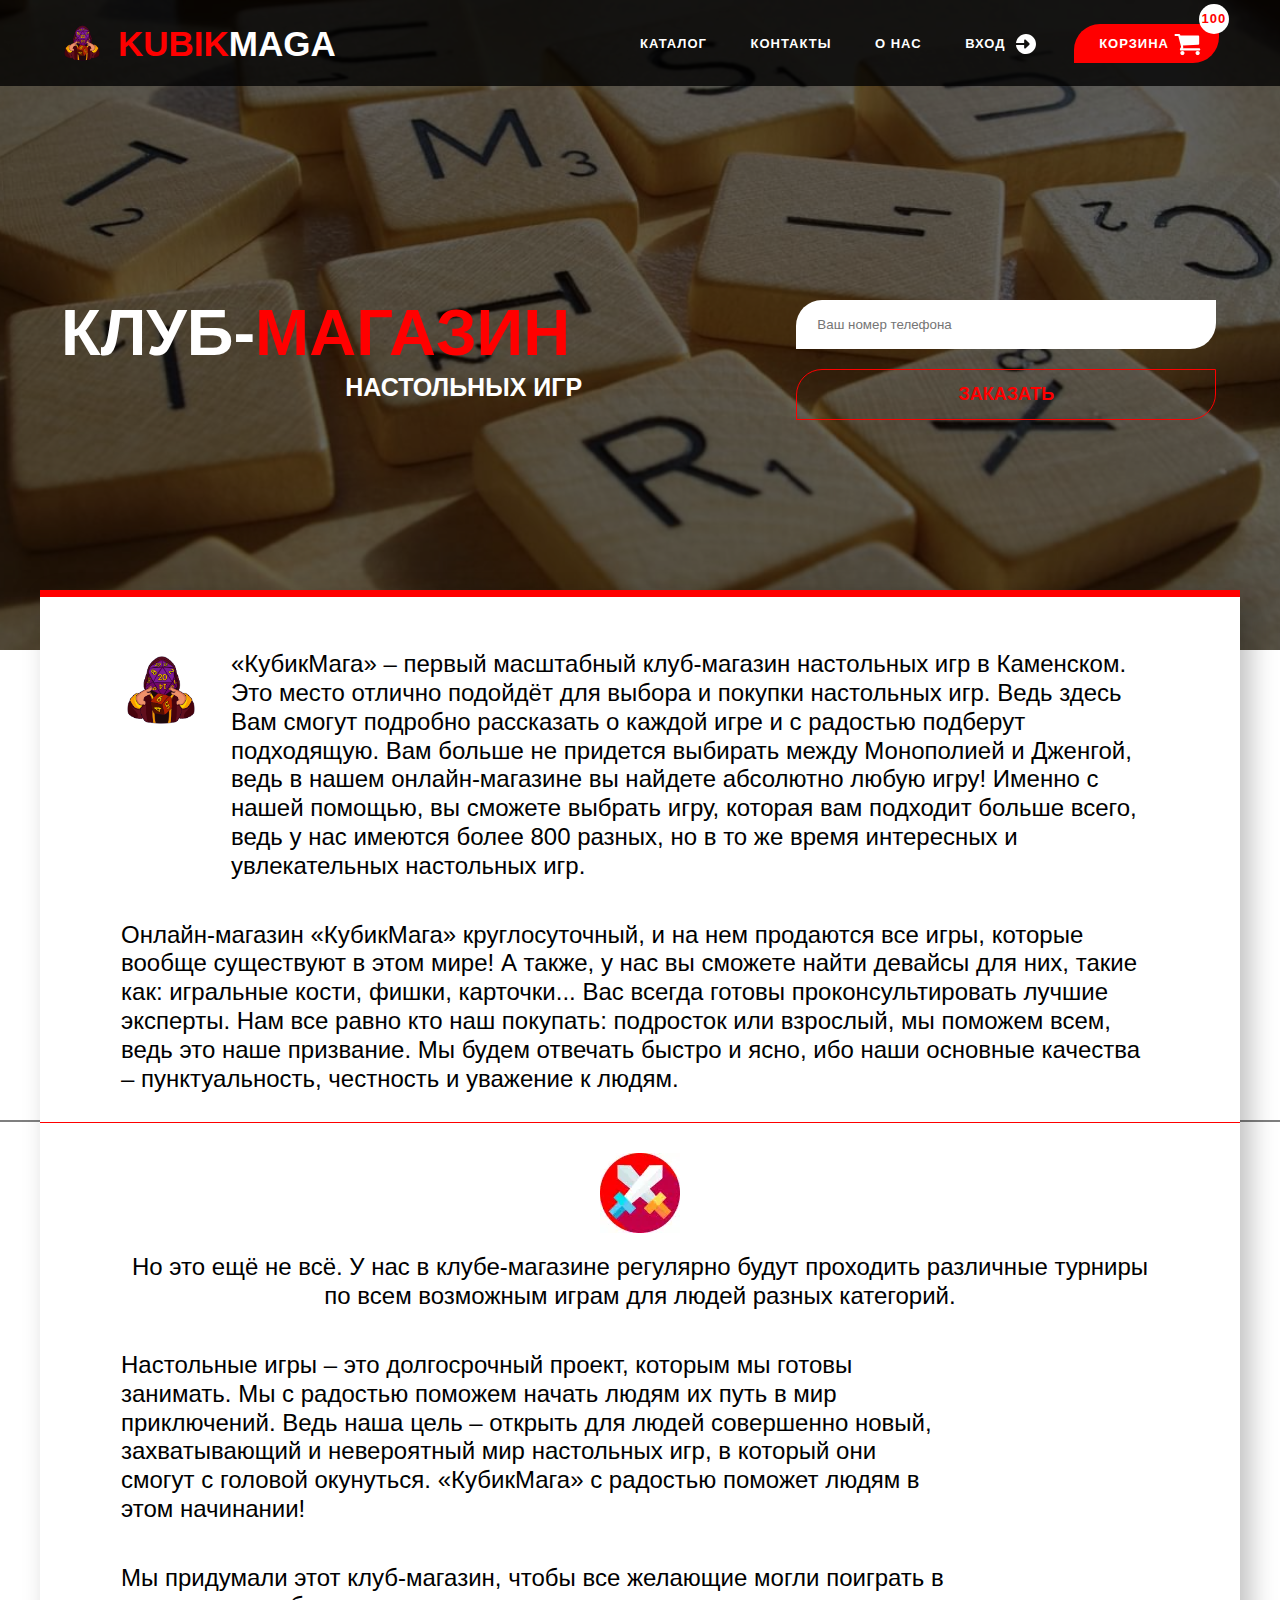
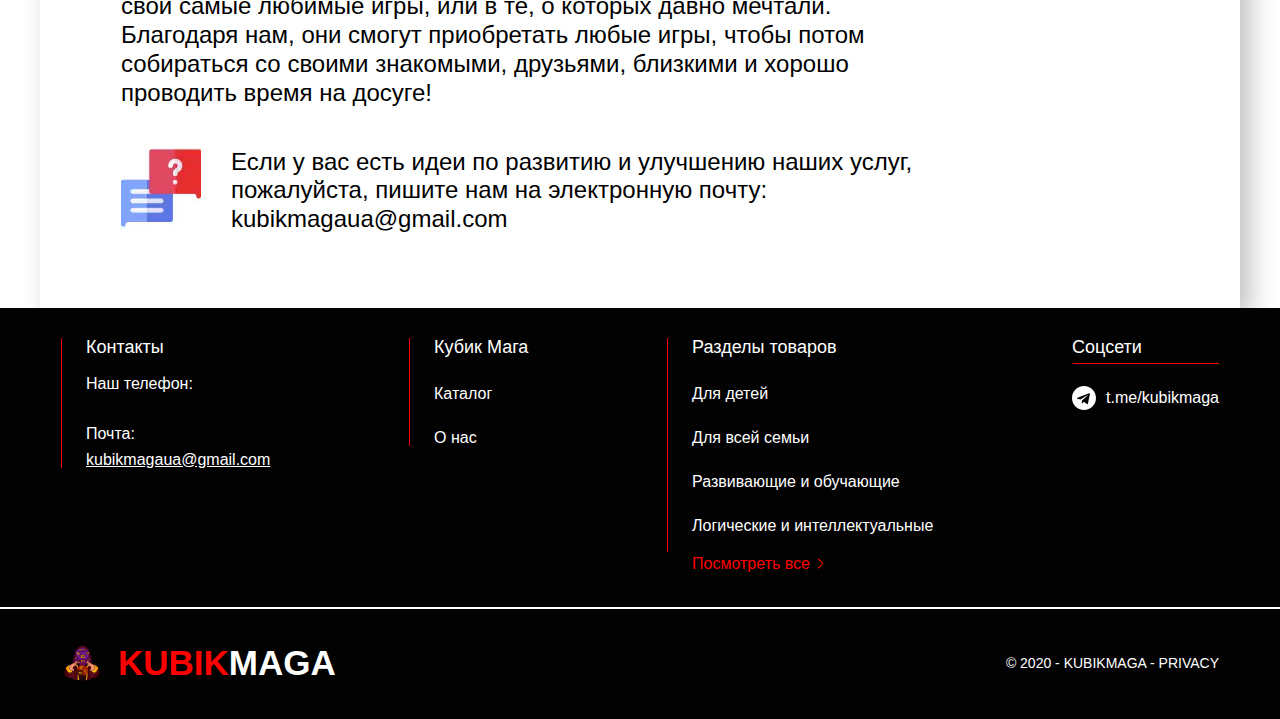
==== commit 463aa823: "Made normalize for catalog cards" ====
--- a/about.html
+++ b/about.html
@@ -84,7 +84,7 @@
             </a>         </li> -        <li class="nav__item nav__item--cart inner">+        <li class="nav__item nav__item--cart cart inner">             <a href="#" class="nav__link"><span>Корзина</span>                 <svg width="31" height="25" viewBox="0 0 31 25" fill="none" xmlns="http://www.w3.org/2000/svg">                     <g clip-path="url(#clip0)">@@ -101,6 +101,7 @@
                         </clipPath>                     </defs>                 </svg>+                <span class="cart__amount">100</span>             </a>         </li>     </ul>--- a/css/style.min.css
+++ b/css/style.min.css
@@ -1 +1 @@
-*{padding:0;margin:0;border:0}*,:after,:before{-webkit-box-sizing:border-box;box-sizing:border-box}:active,:focus{outline:0}a:active,a:focus{outline:0}aside,footer,header,nav{display:block}body,html{height:100%;width:100%;font-size:100%;line-height:1;font-size:14px;-ms-text-size-adjust:100%;-moz-text-size-adjust:100%;-webkit-text-size-adjust:100%}button,input,textarea{font-family:inherit}input::-ms-clear{display:none}button{cursor:pointer}button::-moz-focus-inner{padding:0;border:0}textarea{resize:none}a,a:visited{text-decoration:none}a:hover{text-decoration:none}ulli{list-style:none}img{vertical-align:top}h1,h2,h3,h4,h5,h6{font-size:inherit;font-weight:400}input:focus::-webkit-input-placeholder{color:transparent}input:focus:-moz-placeholder{color:transparent}input:focus::-moz-placeholder{color:transparent}input:focus:-ms-input-placeholder{color:transparent}::-moz-selection{fill:#212121;color:#212121;background:red}::selection{fill:#212121;color:#212121;background:red}img::-moz-selection{background:0 0}img::selection{background:0 0}body{font-family:Roboto,sans-serif;font-size:10px}.page{min-height:100vh;display:-webkit-box;display:-ms-flexbox;display:flex;-webkit-box-orient:vertical;-webkit-box-direction:normal;-ms-flex-direction:column;flex-direction:column;overflow:hidden}.inner{display:-webkit-box;display:-ms-flexbox;display:flex;-webkit-box-pack:justify;-ms-flex-pack:justify;justify-content:space-between;-webkit-box-align:center;-ms-flex-align:center;align-items:center}.container{max-width:1200px;width:100%;margin:0 auto;padding:0 1.5rem;overflow:hidden}.title{font-weight:700;color:#fff;text-transform:uppercase;font-size:6.5em}.title span{color:red}.subtitle{font-weight:700;font-size:25px;text-transform:uppercase;color:#fff}.-top{position:relative;top:-60px;z-index:10}.-redbt{position:relative}.-redbt:after{content:'';position:absolute;top:0;left:0;background:red;width:100%;height:7px}a:focus,button:focus,input:focus,option:focus,select:focus{border:1px solid #3b5998}.header{position:absolute;top:0;left:0;width:100%;min-height:86px;background:rgba(0,0,0,.78);z-index:1000;-webkit-transition:all .4s ease;-o-transition:all .4s ease;transition:all .4s ease}.header .container{height:86px}.header__inner{height:100%}.header__burger{position:absolute;top:50%;right:20px;visibility:hidden;display:none;opacity:0;-webkit-transition:all .4s ease;-o-transition:all .4s ease;transition:all .4s ease;-webkit-transform:translateY(-50%);-ms-transform:translateY(-50%);transform:translateY(-50%)}.header__burger span{-webkit-transition:all .4s ease;-o-transition:all .4s ease;transition:all .4s ease}.header__burger span:after,.header__burger span:before{-webkit-transition:all .4s ease;-o-transition:all .4s ease;transition:all .4s ease}@-webkit-keyframes toggleDown{0%{top:-100%}100%{top:0}}@keyframes toggleDown{0%{top:-100%}100%{top:0}}.logo{position:relative;z-index:1000}.logo a{display:-webkit-box;display:-ms-flexbox;display:flex;-webkit-box-align:center;-ms-flex-align:center;align-items:center;color:red;font-size:3.5em;font-family:"Roboto Slab",sans-serif;text-transform:uppercase;font-weight:700;-webkit-transition:color .4s ease;-o-transition:color .4s ease;transition:color .4s ease}.logo a span{color:#fff;-webkit-transition:color .4s ease;-o-transition:color .4s ease;transition:color .4s ease}.logo a:hover{color:#fff}.logo a:hover span{color:red}.logo img{margin-right:15px;width:3rem}.nav{width:50%}.nav__inner{width:100%}.nav__item{list-style-type:none;font-size:1.3em}.nav__item--inp{position:relative;padding-right:25px}.nav__item--inp svg{position:absolute;top:-3px;right:-5px;width:20px;height:20px;fill:#fff;-webkit-transition:fill .4s ease;-o-transition:fill .4s ease;transition:fill .4s ease}.nav__item--inp:hover svg{fill:red}.nav__item--cart{position:relative;display:-webkit-box;display:-ms-flexbox;display:flex;-webkit-box-align:center;-ms-flex-align:center;align-items:center;-webkit-box-pack:center;-ms-flex-pack:center;justify-content:center;background:red;border-bottom-right-radius:26px;border-top-left-radius:26px;color:#fff;-webkit-transition:all .4s ease;-o-transition:all .4s ease;transition:all .4s ease}.nav__item--cart .nav__link{padding:13px 50px 13px 25px}.nav__item--cart svg{position:absolute;top:5px;right:15px;width:30px;height:30px;fill:#fff;-webkit-transition:fill .4s ease;-o-transition:fill .4s ease;transition:fill .4s ease}.nav__item--cart:hover{background:#811010}.nav__item--cart:hover .nav__link{color:#eee}.nav__item--cart:hover svg{fill:#eee}.nav__link{color:#fff;text-transform:uppercase;font-weight:700;text-decoration:none;letter-spacing:1px;-webkit-transition:color .4s ease;-o-transition:color .4s ease;transition:color .4s ease}.nav__link:hover{color:red}.preview{position:relative;z-index:0;padding:300px 0 230px;background:url(../img/preview/preview-1.jpg) center no-repeat;background-size:cover}.preview:after{content:'';position:absolute;top:0;left:0;bottom:0;right:0;z-index:1;background:rgba(0,0,0,.6)}.preview__inner{position:relative;display:-webkit-box;display:-ms-flexbox;display:flex;-webkit-box-pack:justify;-ms-flex-pack:justify;justify-content:space-between;-ms-flex-wrap:wrap;flex-wrap:wrap;z-index:2}.preview__heading{width:45%}.preview__title{margin-bottom:10px;word-wrap:none}.preview__subtitle{text-align:right}.preview__form{width:36.5%}.form__input{max-width:420px;min-width:290px;width:100%;padding:1.22rem 1.5rem;margin-bottom:20px;border-top-left-radius:26px;border-bottom-right-radius:26px}.form__input--b{border:1px solid #a5a5a5}.form__input input::-moz-placeholder,.form__input input::-ms-input-placeholder,.form__input input::-webkit-input-placeholder{color:#a5a5a5;font-size:1.8em;font-weight:700}.form__button{max-width:420px;min-width:290px;width:100%;padding:1rem;font-size:1.8em;text-transform:uppercase;font-weight:700;color:red;background:0 0;border:1px solid red;border-top-left-radius:26px;border-bottom-right-radius:26px;-webkit-transition:all .4s ease;-o-transition:all .4s ease;transition:all .4s ease}.form__button:hover{background:red;color:#fff}.main .container{padding:25px 15px;background:#fff;-webkit-box-shadow:20px 40px 200px 30px #222;box-shadow:20px 40px 200px 30px #222}.main .form{-ms-flex-pack:distribute;justify-content:space-around;-ms-flex-wrap:wrap;flex-wrap:wrap}.price{margin-bottom:30px}.price__title{margin-bottom:15px;font-weight:700;font-size:1.6em;color:#a5a5a5}.price__inputs{margin-bottom:20px;display:-webkit-box;display:-ms-flexbox;display:flex;-webkit-box-pack:justify;-ms-flex-pack:justify;justify-content:space-between;-ms-flex-wrap:wrap;flex-wrap:wrap}.price__inputs input{padding:5px 10px}.price__inputs p{font-size:12px;color:#a5a5a5}.price__input{width:50%}.price__range{width:100%;height:6px;position:relative;border:1px solid #a5a5a5;border-radius:4px}.noUi-base{width:100%;height:100%;position:relative;z-index:1;border-radius:4px}.noUi-origin{width:10%;will-change:transform;position:absolute;z-index:1;top:0;right:0;-ms-transform-origin:0 0;-webkit-transform-origin:0 0;-webkit-transform-style:preserve-3d;transform-origin:0 0;-webkit-transform-style:flat;transform-style:flat}.noUi-connects{height:6px;overflow:hidden;border-radius:4px}.noUi-connect{width:100%;height:6px;will-change:transform;position:absolute;z-index:1;top:0;right:0;-ms-transform-origin:0 0;-webkit-transform-origin:0 0;-webkit-transform-style:preserve-3d;transform-origin:0 0;-webkit-transform-style:flat;transform-style:flat;background:red}.noUi-handle{width:20px;height:20px;border-radius:50%;position:relative;top:-7px;right:-30px;background:#fff;-webkit-box-shadow:1px 1px #444;box-shadow:1px 1px #444;cursor:-webkit-grab;cursor:grab}.noUi-handle:active{cursor:-webkit-grabbing;cursor:grabbing}.noUi-handle:after{content:'';position:absolute;top:50%;left:50%;background:red;width:8px;height:8px;border-radius:50%;-webkit-transform:translate(-50%,-50%);-ms-transform:translate(-50%,-50%);transform:translate(-50%,-50%)}.catalog{position:relative;top:-240px;margin-bottom:-240px;z-index:0;background:url(../img/catalog/bg.jpg) center no-repeat;background-size:cover}.catalog__inner{padding:240px 0 200px}.card{margin:0 30px 30px 30px;max-width:200px;width:100%;position:relative;z-index:100;border-top-left-radius:26px;border-bottom-right-radius:26px;background:#fff;overflow:hidden;-webkit-transition:all .4s ease;-o-transition:all .4s ease;transition:all .4s ease}.card:hover{-webkit-box-shadow:1px 1px 10px #232322;box-shadow:1px 1px 10px #232322}.card:hover .card__img img{-webkit-transform:scale(1.2);-ms-transform:scale(1.2);transform:scale(1.2)}.card:hover .card__head{margin-bottom:30px}.card:hover .card__price{margin-bottom:25px}.card:hover .card__notices{margin-top:30px;opacity:1;height:auto;-webkit-transform:translateY(0);-ms-transform:translateY(0);transform:translateY(0)}.card__outer{display:-webkit-box;display:-ms-flexbox;display:flex;-webkit-box-pack:justify;-ms-flex-pack:justify;justify-content:space-between;-ms-flex-wrap:wrap;flex-wrap:wrap;-webkit-box-align:center;-ms-flex-align:center;align-items:center}.card__img{width:100%;max-height:130px;overflow:hidden}.card__img img{width:100%;height:100%;-o-object-fit:cover;object-fit:cover;-webkit-transition:all .4s ease;-o-transition:all .4s ease;transition:all .4s ease}.card__text{padding:25px}.card__head{margin-bottom:45px;position:relative;text-transform:uppercase;color:#000;font-size:22px;font-weight:700;text-align:center;-webkit-transition:all .4s ease;-o-transition:all .4s ease;transition:all .4s ease}.card__head:after{content:'';position:absolute;bottom:-10px;left:50%;height:1px;width:100%;background:red;-webkit-transform:translateX(-50%);-ms-transform:translateX(-50%);transform:translateX(-50%)}.card__price{margin-bottom:40px;text-align:center;text-transform:uppercase;color:#a5a5a5;font-size:24px;font-weight:700;-webkit-transition:all .4s ease;-o-transition:all .4s ease;transition:all .4s ease}.card__button{display:block;margin:0 auto;width:130px;padding:10px;text-align:center;text-transform:uppercase;color:#fff;font-weight:700;background:red;font-size:14px;-webkit-transition:background .4s ease;-o-transition:background .4s ease;transition:background .4s ease}.card__button:hover{background:rgba(255,0,0,.75)}.card__notices{opacity:0;display:-webkit-box;display:-ms-flexbox;display:flex;-webkit-box-pack:justify;-ms-flex-pack:justify;justify-content:space-between;-webkit-transform:translateY(-10px);-ms-transform:translateY(-10px);transform:translateY(-10px);-webkit-transition:all .4s ease;-o-transition:all .4s ease;transition:all .4s ease}.card__note{display:-webkit-box;display:-ms-flexbox;display:flex;-webkit-box-align:center;-ms-flex-align:center;align-items:center;-webkit-box-pack:justify;-ms-flex-pack:justify;justify-content:space-between}.card__note img{margin-right:5px;height:24px;width:24px}.card__note span{font-size:14px;font-weight:500}.card__note:last-child span{font-size:18px}.footer{margin-top:auto;background:#020202}.footer__inner--top{padding:30px 0}.footer__inner--top .inner{-webkit-box-align:start;-ms-flex-align:start;align-items:start}.footer__inner--bottom{position:relative;padding:35px 0}.footer__inner--bottom:after{content:'';position:absolute;top:0;left:0;width:100%;height:2px;background:#fff}.footer__inner .inner{-ms-flex-wrap:wrap;flex-wrap:wrap}.footer__option{margin-bottom:25px;position:relative;left:25px}.footer__option:after{content:'';position:absolute;top:0;left:-25px;width:1px;height:100%;background:red}.footer__option:first-child .footer__link{text-decoration:underline}.footer__option:last-child{left:0}.footer__option:last-child:after{content:'';position:absolute;top:25px;left:50%;width:100%;height:1px;background:red;-webkit-transform:translateX(-50%);-ms-transform:translateX(-50%);transform:translateX(-50%)}.footer__heading{margin-bottom:20px;font-size:1.8em;font-weight:500;color:#fff}.footer .footer__item{margin-bottom:18px;font-size:1.6em;color:#fff}.footer .footer__item:last-child{margin-bottom:0}.footer .footer__link{margin-top:10px;display:inline-block;color:#fff;text-decoration:none;-webkit-transition:all .4s ease;-o-transition:all .4s ease;transition:all .4s ease}.footer .footer__link:hover{text-decoration:none;color:red}.footer .footer__link--more{position:absolute;bottom:-20px;left:0;color:red;-webkit-transition:all .4s ease;-o-transition:all .4s ease;transition:all .4s ease}.footer .footer__link--more:hover{color:#811010}.footer .footer__link--more:hover::after,.footer .footer__link--more:hover::before{background:#811010}.footer .footer__link--more:after,.footer .footer__link--more:before{content:'';position:absolute;top:50%;right:-14px;width:7px;height:1px;background:red;-webkit-transition:all .4s ease;-o-transition:all .4s ease;transition:all .4s ease;-webkit-transform:translateY(-50%);-ms-transform:translateY(-50%);transform:translateY(-50%)}.footer .footer__link--more:before{top:35%;-webkit-transform:translateY(-50%) rotate(45deg);-ms-transform:translateY(-50%) rotate(45deg);transform:translateY(-50%) rotate(45deg)}.footer .footer__link--more:after{top:65%;-webkit-transform:translateY(-50%) rotate(-45deg);-ms-transform:translateY(-50%) rotate(-45deg);transform:translateY(-50%) rotate(-45deg)}.footer .footer__link--icon{display:-webkit-inline-box;display:-ms-inline-flexbox;display:inline-flex;-webkit-box-align:center;-ms-flex-align:center;align-items:center}.footer .footer__link--icon svg{margin-right:10px}.footer .footer__link--icon svg path{fill:#fff;-webkit-transition:fill .4s ease;-o-transition:fill .4s ease;transition:fill .4s ease}.footer .footer__link--icon.fb:hover{color:#3b5998}.footer .footer__link--icon.fb:hover svg path{fill:#3b5998}.footer .footer__link--icon.ig:hover{color:#cc2366}.footer .footer__link--icon.ig:hover svg path{fill:#cc2366}.footer .footer__link--icon.tg:hover{color:#08c}.footer .footer__link--icon.tg:hover svg path{fill:#08c}.footer .footer__link--icon.yt:hover{color:#c4302b}.footer .footer__link--icon.yt:hover svg path{fill:#c4302b}.footer__rights{color:#fff;text-transform:uppercase;font-size:1.4em}.about{margin-bottom:-60px}.about:before{content:'';position:absolute;top:40.3%;left:50%;width:100%;height:1px;background:#000;-webkit-transform:translate(-50%,-50%);-ms-transform:translate(-50%,-50%);transform:translate(-50%,-50%)}.about .container{background:#fff;-webkit-box-shadow:10px 10px 25px rgba(0,0,0,.25);box-shadow:10px 10px 25px rgba(0,0,0,.25)}.about__inner{position:relative;padding:60px 60px 0;display:-webkit-box;display:-ms-flexbox;display:flex;-webkit-box-orient:vertical;-webkit-box-direction:normal;-ms-flex-direction:column;flex-direction:column}.about__inner--top{position:relative}.about__inner--top:after{content:'';position:absolute;bottom:-30px;left:50%;width:1000%;height:1px;background:red;-webkit-transform:translate(-50%);-ms-transform:translate(-50%);transform:translate(-50%)}.about__inner--bottom{padding-bottom:60px}.about__inner--bottom .about__text:not(.about__text--center){width:80%}.about__inner--bottom img{display:block;margin:0 auto;margin-bottom:20px}.about__text{display:block;margin-bottom:40px;font-size:24px;line-height:1.2}.about__text:last-child{margin-bottom:0}.about__text--img{display:-webkit-box;display:-ms-flexbox;display:flex;-webkit-box-pack:justify;-ms-flex-pack:justify;justify-content:space-between}.about__text--img img{max-width:80px;margin-right:30px}.about__text--center{text-align:center}@media (max-width:1175px){.preview__title{font-size:6em}.preview__subtitle{text-align:left}}@media (max-width:1090px){.preview__title{font-size:4em}}@media (max-width:1020px){.nav{width:65%}.about::before{top:44.3%}.about .container{max-width:800px}}@media (max-width:990px){.card__outer{margin:0 auto}.card__head{margin-bottom:30px}.card__price{margin-bottom:25px}.card__notices{margin-top:30px;opacity:1;height:auto;-webkit-transform:translateY(0);-ms-transform:translateY(0);transform:translateY(0)}}@media (max-width:960px){.footer__option{width:50%}.footer__option:last-child::after{left:140px;max-width:280px}}@media (max-width:920px){.logo{font-size:.7em}}@media (max-width:870px){.main .container{max-width:540px}.catalog{top:-361px;margin-bottom:-361px}.catalog__inner{padding:361px 0 100px}}@media (max-width:840px){.about::before{top:40.84%}.about .container{max-width:600px}.about__inner{padding:50px 20px 20px 0}.about__text{font-size:16px}}@media (max-width:830px){body._lock{overflow:hidden}.header__burger{display:block;visibility:visible;opacity:1;width:55px;height:35px;z-index:1000;border-bottom-right-radius:26px;border-top-left-radius:26px;background:red}.header__burger span{position:absolute;top:50%;left:50%;width:50%;height:3px;background:#fff;-webkit-transform:translate(-50%,-50%);-ms-transform:translate(-50%,-50%);transform:translate(-50%,-50%)}.header__burger span:after,.header__burger span:before{content:'';position:absolute;left:0;right:0;width:100%;height:3px;background:#fff}.header__burger span:before{bottom:-200%}.header__burger span:after{top:-200%}.header__burger._active span{height:0}.header__burger._active span:before{bottom:-1px;-webkit-transform:rotate(-225deg);-ms-transform:rotate(-225deg);transform:rotate(-225deg)}.header__burger._active span:after{top:-1px;-webkit-transform:rotate(45deg);-ms-transform:rotate(45deg);transform:rotate(45deg)}.nav{max-width:320px;min-height:100vh;position:absolute;top:0;right:100%;bottom:0;visibility:hidden;opacity:0;z-index:100;background:rgba(0,0,0,.9);-webkit-transition:all .4s ease;-o-transition:all .4s ease;transition:all .4s ease}.nav._active{max-width:320px;width:100%;right:0;opacity:1;overflow-y:auto;visibility:visible}.nav__inner{margin-top:90px;padding-bottom:60px;min-height:460px;width:100%;-webkit-box-orient:vertical;-webkit-box-direction:normal;-ms-flex-direction:column;flex-direction:column}.nav__item--inp{padding:0}.nav__item--inp svg{visibility:hidden;display:none}.nav__item--cart{background:0 0;font-size:0}.nav__item--cart .nav__link{width:40px;height:40px;padding:0}.nav__item--cart svg{margin-top:-5px;margin-right:-15px;width:40px;height:40px}.nav__item--cart:hover{background:0 0}.nav__item--cart:hover svg{fill:red}.nav__link{font-size:2em}}@media (max-width:822px){.card__outer{max-width:600px}}@media (max-width:800px){.preview{padding:200px 0 120px}.preview__title{font-size:7em}.preview__form{width:100%}.preview__heading{margin-bottom:30px;width:100%}}@media (max-width:620px){.footer__option{width:100%}.footer__option:last-child{margin-top:15px}.footer__option:last-child::after{left:140px;max-width:280px}.about::before{top:46.9%}.about .container{max-width:400px}}@media (max-width:600px){.preview__title{font-size:5em}}@media (max-width:562px){.card__outer{-webkit-box-pack:center;-ms-flex-pack:center;justify-content:center}}@media (max-width:560px){.nav._active{max-width:560px}.footer .logo{margin:0 auto;margin-bottom:20px}.footer__rights{width:100%;text-align:center}}@media (max-width:560px) and (max-height:520px){.nav._active{margin-top:86px}.nav__inner{margin-top:10px;padding-bottom:120px}}@media (max-width:440px){.header__logo{font-size:.6em}.header__logo img{width:30px;height:30px}.preview{padding:170px 0 100px}.preview__title{font-size:4em}.preview__subtitle{font-size:2em}.about::before{top:48.1%}.about .container{max-width:320px}.about__text{font-size:14px}}@media (max-width:420px){.price__inputs p{width:100%;margin-bottom:15px}.price__inputs p:last-child{margin-bottom:0}}@media (max-width:360px){.preview{padding:140px 0 80px}.preview__title{font-size:3em}.preview__subtitle{font-size:1em}}.webp .preview{background:url(../img/preview/preview-1.webp) center no-repeat}.webp .catalog{background:url(../img/catalog/bg.webp) center no-repeat}+*{padding:0;margin:0;border:0}*,:after,:before{-webkit-box-sizing:border-box;box-sizing:border-box}:active,:focus{outline:0}a:active,a:focus{outline:0}aside,footer,header,nav{display:block}body,html{height:100%;width:100%;font-size:100%;line-height:1;font-size:14px;-ms-text-size-adjust:100%;-moz-text-size-adjust:100%;-webkit-text-size-adjust:100%}button,input,textarea{font-family:inherit}input::-ms-clear{display:none}button{cursor:pointer}button::-moz-focus-inner{padding:0;border:0}textarea{resize:none}a,a:visited{text-decoration:none}a:hover{text-decoration:none}ulli{list-style:none}img{vertical-align:top}h1,h2,h3,h4,h5,h6{font-size:inherit;font-weight:400}input:focus::-webkit-input-placeholder{color:transparent}input:focus:-moz-placeholder{color:transparent}input:focus::-moz-placeholder{color:transparent}input:focus:-ms-input-placeholder{color:transparent}::-moz-selection{fill:#212121;color:#212121;background:red}::selection{fill:#212121;color:#212121;background:red}img::-moz-selection{background:0 0}img::selection{background:0 0}body{font-family:Roboto,sans-serif;font-size:10px}.page{min-height:100vh;display:-webkit-box;display:-ms-flexbox;display:flex;-webkit-box-orient:vertical;-webkit-box-direction:normal;-ms-flex-direction:column;flex-direction:column;overflow:hidden}.inner{display:-webkit-box;display:-ms-flexbox;display:flex;-webkit-box-pack:justify;-ms-flex-pack:justify;justify-content:space-between;-webkit-box-align:center;-ms-flex-align:center;align-items:center}.container{max-width:1200px;width:100%;margin:0 auto;padding:0 1.5rem;overflow:hidden}.title{font-weight:700;color:#fff;text-transform:uppercase;font-size:6.5em}.title span{color:red}.subtitle{font-weight:700;font-size:25px;text-transform:uppercase;color:#fff}.-top{position:relative;top:-60px;z-index:10}.-redbt{position:relative}.-redbt:after{content:'';position:absolute;top:0;left:0;background:red;width:100%;height:7px}a:focus,button:focus,input:focus,option:focus,select:focus{border:1px solid #3b5998}.header{position:absolute;top:0;left:0;width:100%;min-height:86px;background:rgba(0,0,0,.78);z-index:1000;-webkit-transition:all .4s ease;-o-transition:all .4s ease;transition:all .4s ease}.header .container{height:86px}.header__inner{height:100%}.header__burger{position:absolute;top:50%;right:20px;visibility:hidden;display:none;opacity:0;-webkit-transition:all .4s ease;-o-transition:all .4s ease;transition:all .4s ease;-webkit-transform:translateY(-50%);-ms-transform:translateY(-50%);transform:translateY(-50%)}.header__burger span{-webkit-transition:all .4s ease;-o-transition:all .4s ease;transition:all .4s ease}.header__burger span:after,.header__burger span:before{-webkit-transition:all .4s ease;-o-transition:all .4s ease;transition:all .4s ease}@-webkit-keyframes toggleDown{0%{top:-100%}100%{top:0}}@keyframes toggleDown{0%{top:-100%}100%{top:0}}.logo{position:relative;z-index:1000}.logo a{display:-webkit-box;display:-ms-flexbox;display:flex;-webkit-box-align:center;-ms-flex-align:center;align-items:center;color:red;font-size:3.5em;font-family:"Roboto Slab",sans-serif;text-transform:uppercase;font-weight:700;-webkit-transition:color .4s ease;-o-transition:color .4s ease;transition:color .4s ease}.logo a span{color:#fff;-webkit-transition:color .4s ease;-o-transition:color .4s ease;transition:color .4s ease}.logo a:hover{color:#fff}.logo a:hover span{color:red}.logo img{margin-right:15px;width:3rem}.nav{width:50%}.nav__inner{width:100%}.nav__item{list-style-type:none;font-size:1.3em}.nav__item--inp{position:relative;padding-right:25px}.nav__item--inp svg{position:absolute;top:-3px;right:-5px;width:20px;height:20px;fill:#fff;-webkit-transition:fill .4s ease;-o-transition:fill .4s ease;transition:fill .4s ease}.nav__item--inp:hover svg{fill:red}.nav__item--cart{position:relative;display:-webkit-box;display:-ms-flexbox;display:flex;-webkit-box-align:center;-ms-flex-align:center;align-items:center;-webkit-box-pack:center;-ms-flex-pack:center;justify-content:center;background:red;border-bottom-right-radius:26px;border-top-left-radius:26px;color:#fff;-webkit-transition:all .4s ease;-o-transition:all .4s ease;transition:all .4s ease}.nav__item--cart .nav__link{padding:13px 50px 13px 25px}.nav__item--cart svg{position:absolute;top:5px;right:15px;width:30px;height:30px;fill:#fff;-webkit-transition:fill .4s ease;-o-transition:fill .4s ease;transition:fill .4s ease}.nav__item--cart:hover{background:#811010}.nav__item--cart:hover .nav__link{color:#eee}.nav__item--cart:hover svg{fill:#eee}.nav__link{color:#fff;text-transform:uppercase;font-weight:700;text-decoration:none;letter-spacing:1px;-webkit-transition:color .4s ease;-o-transition:color .4s ease;transition:color .4s ease}.nav__link:hover{color:red}.cart__amount{position:absolute;display:-webkit-box;display:-ms-flexbox;display:flex;-webkit-box-pack:center;-ms-flex-pack:center;justify-content:center;-webkit-box-align:center;-ms-flex-align:center;align-items:center;top:-20px;right:-10px;width:30px;height:30px;border-radius:50%;background:#fff;color:red}.preview{position:relative;z-index:0;padding:300px 0 230px;background:url(../img/preview/preview-1.jpg) center no-repeat;background-size:cover}.preview:after{content:'';position:absolute;top:0;left:0;bottom:0;right:0;z-index:1;background:rgba(0,0,0,.6)}.preview__inner{position:relative;display:-webkit-box;display:-ms-flexbox;display:flex;-webkit-box-pack:justify;-ms-flex-pack:justify;justify-content:space-between;-ms-flex-wrap:wrap;flex-wrap:wrap;z-index:2}.preview__heading{width:45%}.preview__title{margin-bottom:10px;word-wrap:none}.preview__subtitle{text-align:right}.preview__form{width:36.5%}.form__input{max-width:420px;min-width:290px;width:100%;padding:1.22rem 1.5rem;margin-bottom:20px;border-top-left-radius:26px;border-bottom-right-radius:26px}.form__input--b{border:1px solid #a5a5a5}.form__input input::-moz-placeholder,.form__input input::-ms-input-placeholder,.form__input input::-webkit-input-placeholder{color:#a5a5a5;font-size:1.8em;font-weight:700}.form__button{max-width:420px;min-width:290px;width:100%;padding:1rem;font-size:1.8em;text-transform:uppercase;font-weight:700;color:red;background:0 0;border:1px solid red;border-top-left-radius:26px;border-bottom-right-radius:26px;-webkit-transition:all .4s ease;-o-transition:all .4s ease;transition:all .4s ease}.form__button:hover{background:red;color:#fff}.main .container{padding:25px 15px;background:#fff;-webkit-box-shadow:20px 40px 200px 30px #222;box-shadow:20px 40px 200px 30px #222}.main .form{-ms-flex-pack:distribute;justify-content:space-around;-ms-flex-wrap:wrap;flex-wrap:wrap}.price{margin-bottom:30px}.price__title{margin-bottom:15px;font-weight:700;font-size:1.6em;color:#a5a5a5}.price__inputs{margin-bottom:20px;display:-webkit-box;display:-ms-flexbox;display:flex;-webkit-box-pack:justify;-ms-flex-pack:justify;justify-content:space-between;-ms-flex-wrap:wrap;flex-wrap:wrap}.price__inputs input{padding:5px 10px}.price__inputs p{font-size:12px;color:#a5a5a5}.price__input{width:50%}.price__range{width:100%;height:6px;position:relative;border:1px solid #a5a5a5;border-radius:4px}.noUi-base{width:100%;height:100%;position:relative;z-index:1;border-radius:4px}.noUi-origin{width:10%;will-change:transform;position:absolute;z-index:1;top:0;right:0;-ms-transform-origin:0 0;-webkit-transform-origin:0 0;-webkit-transform-style:preserve-3d;transform-origin:0 0;-webkit-transform-style:flat;transform-style:flat}.noUi-connects{height:6px;overflow:hidden;border-radius:4px}.noUi-connect{width:100%;height:6px;will-change:transform;position:absolute;z-index:1;top:0;right:0;-ms-transform-origin:0 0;-webkit-transform-origin:0 0;-webkit-transform-style:preserve-3d;transform-origin:0 0;-webkit-transform-style:flat;transform-style:flat;background:red}.noUi-handle{width:20px;height:20px;border-radius:50%;position:relative;top:-7px;right:-30px;background:#fff;-webkit-box-shadow:1px 1px #444;box-shadow:1px 1px #444;cursor:-webkit-grab;cursor:grab}.noUi-handle:active{cursor:-webkit-grabbing;cursor:grabbing}.noUi-handle:after{content:'';position:absolute;top:50%;left:50%;background:red;width:8px;height:8px;border-radius:50%;-webkit-transform:translate(-50%,-50%);-ms-transform:translate(-50%,-50%);transform:translate(-50%,-50%)}.catalog{position:relative;top:-240px;margin-bottom:-240px;z-index:0;background:url(../img/catalog/bg.jpg) center no-repeat;background-size:cover}.catalog__inner{padding:240px 0 200px}.card{margin:0 auto 30px;max-width:200px;width:100%;position:relative;z-index:100;border-top-left-radius:26px;border-bottom-right-radius:26px;background:#fff;overflow:hidden;-webkit-transition:all .4s ease;-o-transition:all .4s ease;transition:all .4s ease}.card:hover{-webkit-box-shadow:1px 1px 10px #232322;box-shadow:1px 1px 10px #232322}.card:hover .card__head{margin-bottom:30px}.card:hover .card__price{margin-bottom:25px}.card:hover .card__notices{margin-top:30px;opacity:1;height:auto;-webkit-transform:translateY(0);-ms-transform:translateY(0);transform:translateY(0)}.card--new::after,.card--new::before{content:'';position:absolute;top:0;right:0;width:30px;height:30px;z-index:10}.card--new::before{border:30px solid transparent;border-top:30px solid red;border-right:30px solid red}.card--new::after{content:'NEW';top:8px;right:12px;color:#fff;font-size:16px;-webkit-transform:rotate(45deg);-ms-transform:rotate(45deg);transform:rotate(45deg)}.card__outer{display:-webkit-box;display:-ms-flexbox;display:flex;-ms-flex-wrap:wrap;flex-wrap:wrap;-webkit-box-pack:justify;-ms-flex-pack:justify;justify-content:space-between}.card__img{width:100%;max-height:130px;overflow:hidden}.card__img img{width:100%;height:100%;-o-object-fit:cover;object-fit:cover;-webkit-transition:all .4s ease;-o-transition:all .4s ease;transition:all .4s ease}.card__img:hover img{-webkit-transform:scale(1.2);-ms-transform:scale(1.2);transform:scale(1.2)}.card__text{padding:25px}.card__head{margin-bottom:45px;position:relative;text-transform:uppercase;color:#000;font-size:22px;font-weight:700;text-align:center;-webkit-transition:all .4s ease;-o-transition:all .4s ease;transition:all .4s ease}.card__head:after{content:'';position:absolute;bottom:-10px;left:50%;height:1px;width:100%;background:red;-webkit-transform:translateX(-50%);-ms-transform:translateX(-50%);transform:translateX(-50%)}.card__price{margin-bottom:40px;text-align:center;text-transform:uppercase;color:#a5a5a5;font-size:24px;font-weight:700;-webkit-transition:all .4s ease;-o-transition:all .4s ease;transition:all .4s ease}.card__button{display:block;margin:0 auto;width:130px;padding:10px;text-align:center;text-transform:uppercase;color:#fff;font-weight:700;background:red;font-size:14px;-webkit-transition:background .4s ease;-o-transition:background .4s ease;transition:background .4s ease}.card__button:hover{background:rgba(255,0,0,.75)}.card__notices{opacity:0;display:-webkit-box;display:-ms-flexbox;display:flex;-webkit-box-pack:justify;-ms-flex-pack:justify;justify-content:space-between;-webkit-transform:translateY(-10px);-ms-transform:translateY(-10px);transform:translateY(-10px);-webkit-transition:all .4s ease;-o-transition:all .4s ease;transition:all .4s ease}.card__note{display:-webkit-box;display:-ms-flexbox;display:flex;-webkit-box-align:center;-ms-flex-align:center;align-items:center;-webkit-box-pack:justify;-ms-flex-pack:justify;justify-content:space-between}.card__note img{margin-right:5px;height:24px;width:24px}.card__note span{font-size:14px;font-weight:500}.card__note:last-child span{font-size:18px}.footer{margin-top:auto;background:#020202}.footer__inner--top{padding:30px 0}.footer__inner--top .inner{-webkit-box-align:start;-ms-flex-align:start;align-items:start}.footer__inner--bottom{position:relative;padding:35px 0}.footer__inner--bottom:after{content:'';position:absolute;top:0;left:0;width:100%;height:2px;background:#fff}.footer__inner .inner{-ms-flex-wrap:wrap;flex-wrap:wrap}.footer__option{margin-bottom:25px;position:relative;left:25px}.footer__option:after{content:'';position:absolute;top:0;left:-25px;width:1px;height:100%;background:red}.footer__option:first-child .footer__link{text-decoration:underline}.footer__option:last-child{left:0}.footer__option:last-child:after{content:'';position:absolute;top:25px;left:50%;width:100%;height:1px;background:red;-webkit-transform:translateX(-50%);-ms-transform:translateX(-50%);transform:translateX(-50%)}.footer__heading{margin-bottom:20px;font-size:1.8em;font-weight:500;color:#fff}.footer .footer__item{margin-bottom:18px;font-size:1.6em;color:#fff}.footer .footer__item:last-child{margin-bottom:0}.footer .footer__link{margin-top:10px;display:inline-block;color:#fff;text-decoration:none;-webkit-transition:all .4s ease;-o-transition:all .4s ease;transition:all .4s ease}.footer .footer__link:hover{text-decoration:none;color:red}.footer .footer__link--more{position:absolute;bottom:-20px;left:0;color:red;-webkit-transition:all .4s ease;-o-transition:all .4s ease;transition:all .4s ease}.footer .footer__link--more:hover{color:#811010}.footer .footer__link--more:hover::after,.footer .footer__link--more:hover::before{background:#811010}.footer .footer__link--more:after,.footer .footer__link--more:before{content:'';position:absolute;top:50%;right:-14px;width:7px;height:1px;background:red;-webkit-transition:all .4s ease;-o-transition:all .4s ease;transition:all .4s ease;-webkit-transform:translateY(-50%);-ms-transform:translateY(-50%);transform:translateY(-50%)}.footer .footer__link--more:before{top:35%;-webkit-transform:translateY(-50%) rotate(45deg);-ms-transform:translateY(-50%) rotate(45deg);transform:translateY(-50%) rotate(45deg)}.footer .footer__link--more:after{top:65%;-webkit-transform:translateY(-50%) rotate(-45deg);-ms-transform:translateY(-50%) rotate(-45deg);transform:translateY(-50%) rotate(-45deg)}.footer .footer__link--icon{display:-webkit-inline-box;display:-ms-inline-flexbox;display:inline-flex;-webkit-box-align:center;-ms-flex-align:center;align-items:center}.footer .footer__link--icon svg{margin-right:10px}.footer .footer__link--icon svg path{fill:#fff;-webkit-transition:fill .4s ease;-o-transition:fill .4s ease;transition:fill .4s ease}.footer .footer__link--icon.fb:hover{color:#3b5998}.footer .footer__link--icon.fb:hover svg path{fill:#3b5998}.footer .footer__link--icon.ig:hover{color:#cc2366}.footer .footer__link--icon.ig:hover svg path{fill:#cc2366}.footer .footer__link--icon.tg:hover{color:#08c}.footer .footer__link--icon.tg:hover svg path{fill:#08c}.footer .footer__link--icon.yt:hover{color:#c4302b}.footer .footer__link--icon.yt:hover svg path{fill:#c4302b}.footer__rights{color:#fff;text-transform:uppercase;font-size:1.4em}.about{margin-bottom:-60px}.about:before{content:'';position:absolute;top:40.3%;left:50%;width:100%;height:1px;background:#000;-webkit-transform:translate(-50%,-50%);-ms-transform:translate(-50%,-50%);transform:translate(-50%,-50%)}.about .container{background:#fff;-webkit-box-shadow:10px 10px 25px rgba(0,0,0,.25);box-shadow:10px 10px 25px rgba(0,0,0,.25)}.about__inner{position:relative;padding:60px 60px 0;display:-webkit-box;display:-ms-flexbox;display:flex;-webkit-box-orient:vertical;-webkit-box-direction:normal;-ms-flex-direction:column;flex-direction:column}.about__inner--top{position:relative}.about__inner--top:after{content:'';position:absolute;bottom:-30px;left:50%;width:1000%;height:1px;background:red;-webkit-transform:translate(-50%);-ms-transform:translate(-50%);transform:translate(-50%)}.about__inner--bottom{padding-bottom:60px}.about__inner--bottom .about__text:not(.about__text--center){width:80%}.about__inner--bottom img{display:block;margin:0 auto;margin-bottom:20px}.about__text{display:block;margin-bottom:40px;font-size:24px;line-height:1.2}.about__text:last-child{margin-bottom:0}.about__text--img{display:-webkit-box;display:-ms-flexbox;display:flex;-webkit-box-pack:justify;-ms-flex-pack:justify;justify-content:space-between}.about__text--img img{max-width:80px;margin-right:30px}.about__text--center{text-align:center}.contacts{margin-bottom:-60px}.contacts .container{background:#fff;-webkit-box-shadow:10px 10px 25px rgba(0,0,0,.25);box-shadow:10px 10px 25px rgba(0,0,0,.25)}.contacts__inner{padding:50px 60px 80px;display:-webkit-box;display:-ms-flexbox;display:flex;-webkit-box-pack:justify;-ms-flex-pack:justify;justify-content:space-between;-webkit-box-align:center;-ms-flex-align:center;align-items:center}.contacts__item{width:50%}.contacts__item--map{max-width:625px;width:100%}.contacts__item--map .contacts__heading{position:relative}.contacts__item--map .contacts__heading:after{content:'';position:absolute;bottom:-12px;left:0;width:100%;height:1px;background:rgba(255,0,0,.7)}.contacts__block{margin-bottom:50px;padding-bottom:15px;position:relative}.contacts__block:after{content:'';position:absolute;top:0;left:-20px;height:100%;width:1px;background:rgba(255,0,0,.7)}.contacts__heading{margin-bottom:30px;font-size:36px;font-weight:700}.contacts__text{display:-webkit-box;display:-ms-flexbox;display:flex;-webkit-box-pack:start;-ms-flex-pack:start;justify-content:start;-ms-flex-wrap:wrap;flex-wrap:wrap}.contacts__info{width:100%;margin-bottom:20px;font-size:18px}.contacts__info:last-child{margin-bottom:0}.contacts__info--b{margin-left:10px;color:#000;font-weight:700}.contacts__info a{-webkit-transition:color .4s ease;-o-transition:color .4s ease;transition:color .4s ease}.contacts__info a:hover{color:red;text-decoration:underline}.contacts__info--mail{text-decoration:underline}.maincatalog{background:url(../img/catalog/bg.jpg) center no-repeat;background-size:cover}.maincatalog__inner{-webkit-box-align:start;-ms-flex-align:start;align-items:start}.maincatalog .aside{width:40%}.aside{padding:20px 15px 20px 40px;position:relative;overflow:hidden;background:#fff;border-top-left-radius:26px;-webkit-box-shadow:0 10px 25px rgba(0,0,0,.25);box-shadow:0 10px 25px rgba(0,0,0,.25)}.aside__list--hidden{opacity:0;visibility:hidden;position:absolute}.aside__item{margin-bottom:25px;cursor:pointer;font-size:20px;font-weight:700;list-style-type:none}.aside__item._active{position:relative}.aside__item._active::before{content:'';position:absolute;top:50%;left:-30px;width:24px;height:1px;background:red;-webkit-transform:translateY(-50%);-ms-transform:translateY(-50%);transform:translateY(-50%)}.aside__show{position:absolute;bottom:0;left:0;display:-webkit-box;display:-ms-flexbox;display:flex;-webkit-box-pack:center;-ms-flex-pack:center;justify-content:center;-webkit-box-align:center;-ms-flex-align:center;align-items:center;width:100%;height:40px;background:#dedede;-webkit-box-shadow:0 10px 25px rgba(0,0,0,.5);box-shadow:0 10px 25px rgba(0,0,0,.5);border-bottom-right-radius:26px}.aside__show span{position:relative;height:30px;width:30px;background:#000;border-radius:50%}.aside__show span::after,.aside__show span::before{content:'';position:absolute;width:12px;height:2px;top:14px;border-radius:5px;background:#dedede}.aside__show span::before{left:12.5px;-webkit-transform:rotate(-45deg);-ms-transform:rotate(-45deg);transform:rotate(-45deg)}.aside__show span::after{right:12.5px;-webkit-transform:rotate(45deg);-ms-transform:rotate(45deg);transform:rotate(45deg)}.aside__show._active span{-webkit-transform:rotate(180deg);-ms-transform:rotate(180deg);transform:rotate(180deg)}.aside__title{margin-bottom:30px;position:relative;color:#000;font-weight:500;font-size:20px}.aside__title:after,.aside__title:before{content:'';position:absolute;right:-30px;top:10px}.aside .noUi-handle{right:0}@media (max-width:1175px){.preview__title{font-size:6em}.preview__subtitle{text-align:left}}@media (max-width:1160px){.contacts__item--map{max-width:440px}.contacts__item--map iframe{width:440px}}@media (max-width:1090px){.preview__title{font-size:4em}}@media (max-width:1080px){.contacts{margin:0 auto;margin-bottom:-60px;max-width:620px}.contacts__inner{-ms-flex-wrap:wrap;flex-wrap:wrap}.contacts__item{width:100%}}@media (max-width:1020px){.nav{width:65%}.about::before{top:44.3%}.about .container{max-width:800px}}@media (max-width:990px){.card__outer{margin:0 auto}.card__head{margin-bottom:30px}.card__price{margin-bottom:25px}.card__notices{margin-top:30px;opacity:1;height:auto;-webkit-transform:translateY(0);-ms-transform:translateY(0);transform:translateY(0)}}@media (max-width:960px){.footer__option{width:50%}.footer__option:last-child::after{left:140px;max-width:280px}}@media (max-width:920px){.logo{font-size:.7em}}@media (max-width:870px){.main .container{max-width:540px}.catalog{top:-361px;margin-bottom:-361px}.catalog__inner{padding:361px 0 100px}}@media (max-width:840px){.about::before{top:40.84%}.about .container{max-width:600px}.about__inner{padding:50px 20px 20px 0}.about__text{font-size:16px}}@media (max-width:830px){body._lock{overflow:hidden}.header__burger{display:block;visibility:visible;opacity:1;width:55px;height:35px;z-index:1000;border-bottom-right-radius:26px;border-top-left-radius:26px;background:red}.header__burger span{position:absolute;top:50%;left:50%;width:50%;height:3px;background:#fff;-webkit-transform:translate(-50%,-50%);-ms-transform:translate(-50%,-50%);transform:translate(-50%,-50%)}.header__burger span:after,.header__burger span:before{content:'';position:absolute;left:0;right:0;width:100%;height:3px;background:#fff}.header__burger span:before{bottom:-200%}.header__burger span:after{top:-200%}.header__burger._active span{height:0}.header__burger._active span:before{bottom:-1px;-webkit-transform:rotate(-225deg);-ms-transform:rotate(-225deg);transform:rotate(-225deg)}.header__burger._active span:after{top:-1px;-webkit-transform:rotate(45deg);-ms-transform:rotate(45deg);transform:rotate(45deg)}.nav{max-width:320px;min-height:100vh;position:absolute;top:0;right:100%;bottom:0;visibility:hidden;opacity:0;z-index:100;background:rgba(0,0,0,.9);-webkit-transition:all .4s ease;-o-transition:all .4s ease;transition:all .4s ease}.nav._active{max-width:320px;width:100%;right:0;opacity:1;overflow-y:auto;visibility:visible}.nav__inner{margin-top:90px;padding-bottom:60px;min-height:460px;width:100%;-webkit-box-orient:vertical;-webkit-box-direction:normal;-ms-flex-direction:column;flex-direction:column}.nav__item--inp{padding:0}.nav__item--inp svg{visibility:hidden;display:none}.nav__item--cart{background:0 0;font-size:0}.nav__item--cart .nav__link{width:40px;height:40px;padding:0}.nav__item--cart svg{margin-top:-5px;margin-right:-15px;width:40px;height:40px}.nav__item--cart:hover{background:0 0}.nav__item--cart:hover svg{fill:red}.nav__link{font-size:2em}.cart__amount{top:-15px;right:-20px;font-size:14px}}@media (max-width:822px){.card__outer{max-width:600px}}@media (max-width:800px){.preview{padding:200px 0 120px}.preview__title{font-size:7em}.preview__form{width:100%}.preview__heading{margin-bottom:30px;width:100%}}@media (max-width:620px){.footer__option{width:100%}.footer__option:last-child{margin-top:15px}.footer__option:last-child::after{left:140px;max-width:280px}.about::before{top:46.9%}.about .container{max-width:400px}.about__text--img img{max-width:30px;margin-right:10px}}@media (max-width:600px){.preview__title{font-size:5em}}@media (max-width:562px){.card__outer{-webkit-box-pack:center;-ms-flex-pack:center;justify-content:center}}@media (max-width:560px){.nav._active{max-width:560px}.footer .logo{margin:0 auto;margin-bottom:20px}.footer__rights{width:100%;text-align:center}.contacts__inner{padding:30px}.contacts__item--map iframe{max-width:400px;width:100%}.contacts__heading{font-size:24px}}@media (max-width:560px) and (max-height:520px){.nav._active{margin-top:86px}.nav__inner{margin-top:10px;padding-bottom:120px}}@media (max-width:440px){.header__logo{font-size:.6em}.header__logo img{width:30px;height:30px}.preview{padding:170px 0 100px}.preview__title{font-size:4em}.preview__subtitle{font-size:2em}.about::before{top:48.1%}.about .container{max-width:320px}.about__text{font-size:14px}}@media (max-width:420px){.price__inputs p{width:100%;margin-bottom:15px}.price__inputs p:last-child{margin-bottom:0}}@media (max-width:360px){.preview{padding:140px 0 80px}.preview__title{font-size:3em}.preview__subtitle{font-size:1em}.contacts__inner{padding:20px 0}}.webp .preview{background:url(../img/preview/preview-1.webp) center no-repeat}.webp .catalog{background:url(../img/catalog/bg.webp) center no-repeat}.webp .maincatalog{background:url(../img/catalog/bg.webp) center no-repeat}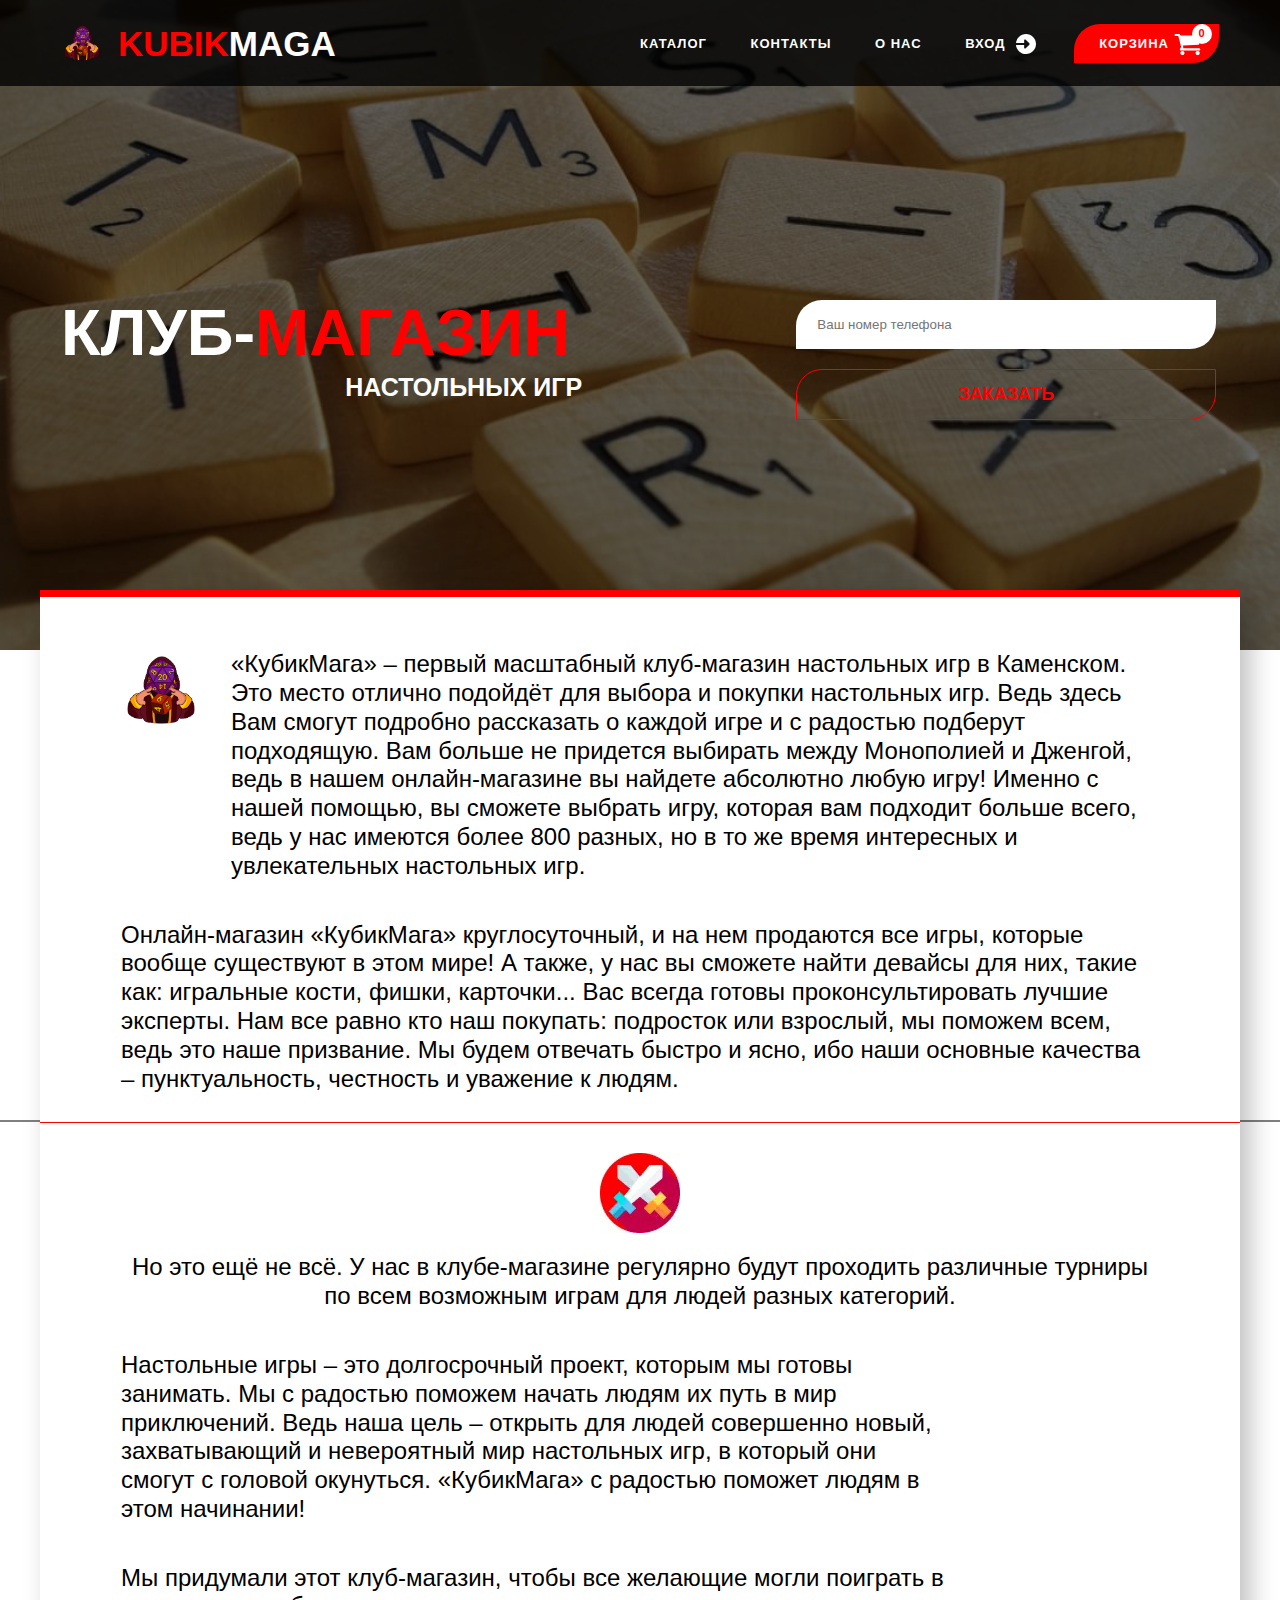
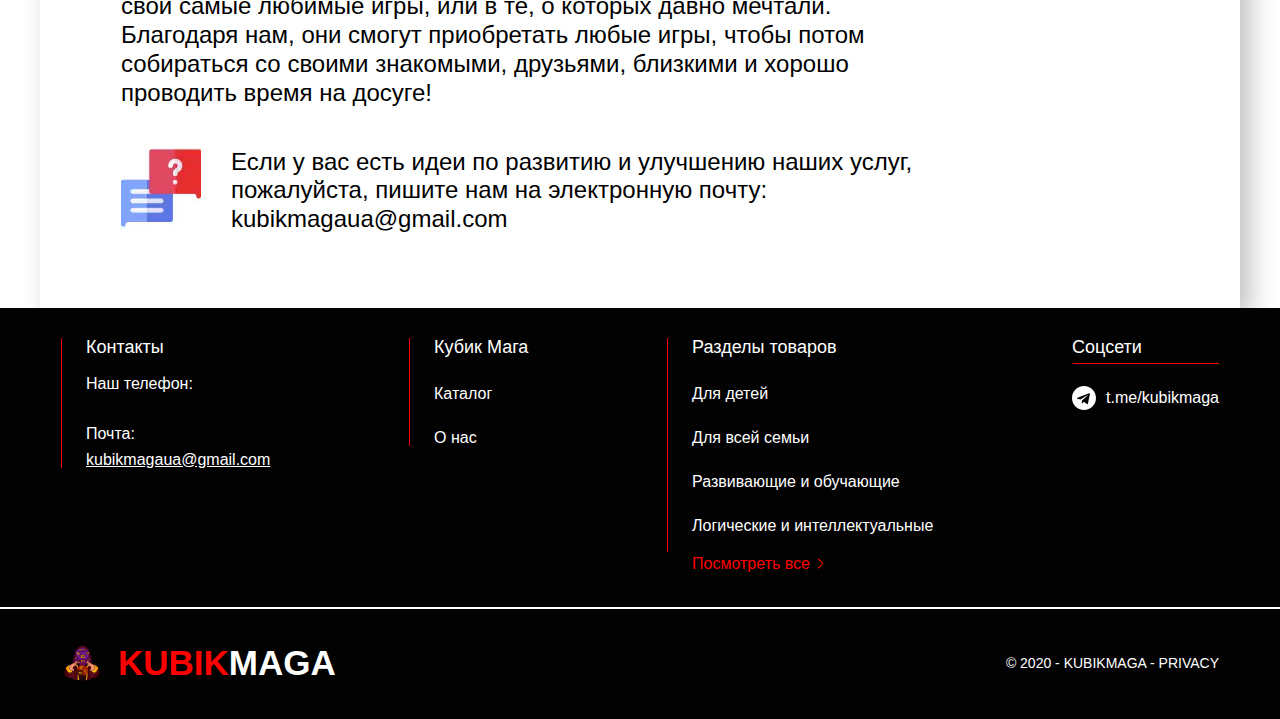
==== commit 9ea670b4: "Added filter on catalog oage" ====
--- a/about.html
+++ b/about.html
@@ -101,7 +101,7 @@
                         </clipPath>                     </defs>                 </svg>-                <span class="cart__amount">100</span>+                <span class="cart__amount">0</span>             </a>         </li>     </ul>--- a/css/style.min.css
+++ b/css/style.min.css
@@ -1 +1 @@
-*{padding:0;margin:0;border:0}*,:after,:before{-webkit-box-sizing:border-box;box-sizing:border-box}:active,:focus{outline:0}a:active,a:focus{outline:0}aside,footer,header,nav{display:block}body,html{height:100%;width:100%;font-size:100%;line-height:1;font-size:14px;-ms-text-size-adjust:100%;-moz-text-size-adjust:100%;-webkit-text-size-adjust:100%}button,input,textarea{font-family:inherit}input::-ms-clear{display:none}button{cursor:pointer}button::-moz-focus-inner{padding:0;border:0}textarea{resize:none}a,a:visited{text-decoration:none}a:hover{text-decoration:none}ulli{list-style:none}img{vertical-align:top}h1,h2,h3,h4,h5,h6{font-size:inherit;font-weight:400}input:focus::-webkit-input-placeholder{color:transparent}input:focus:-moz-placeholder{color:transparent}input:focus::-moz-placeholder{color:transparent}input:focus:-ms-input-placeholder{color:transparent}::-moz-selection{fill:#212121;color:#212121;background:red}::selection{fill:#212121;color:#212121;background:red}img::-moz-selection{background:0 0}img::selection{background:0 0}body{font-family:Roboto,sans-serif;font-size:10px}.page{min-height:100vh;display:-webkit-box;display:-ms-flexbox;display:flex;-webkit-box-orient:vertical;-webkit-box-direction:normal;-ms-flex-direction:column;flex-direction:column;overflow:hidden}.inner{display:-webkit-box;display:-ms-flexbox;display:flex;-webkit-box-pack:justify;-ms-flex-pack:justify;justify-content:space-between;-webkit-box-align:center;-ms-flex-align:center;align-items:center}.container{max-width:1200px;width:100%;margin:0 auto;padding:0 1.5rem;overflow:hidden}.title{font-weight:700;color:#fff;text-transform:uppercase;font-size:6.5em}.title span{color:red}.subtitle{font-weight:700;font-size:25px;text-transform:uppercase;color:#fff}.-top{position:relative;top:-60px;z-index:10}.-redbt{position:relative}.-redbt:after{content:'';position:absolute;top:0;left:0;background:red;width:100%;height:7px}a:focus,button:focus,input:focus,option:focus,select:focus{border:1px solid #3b5998}.header{position:absolute;top:0;left:0;width:100%;min-height:86px;background:rgba(0,0,0,.78);z-index:1000;-webkit-transition:all .4s ease;-o-transition:all .4s ease;transition:all .4s ease}.header .container{height:86px}.header__inner{height:100%}.header__burger{position:absolute;top:50%;right:20px;visibility:hidden;display:none;opacity:0;-webkit-transition:all .4s ease;-o-transition:all .4s ease;transition:all .4s ease;-webkit-transform:translateY(-50%);-ms-transform:translateY(-50%);transform:translateY(-50%)}.header__burger span{-webkit-transition:all .4s ease;-o-transition:all .4s ease;transition:all .4s ease}.header__burger span:after,.header__burger span:before{-webkit-transition:all .4s ease;-o-transition:all .4s ease;transition:all .4s ease}@-webkit-keyframes toggleDown{0%{top:-100%}100%{top:0}}@keyframes toggleDown{0%{top:-100%}100%{top:0}}.logo{position:relative;z-index:1000}.logo a{display:-webkit-box;display:-ms-flexbox;display:flex;-webkit-box-align:center;-ms-flex-align:center;align-items:center;color:red;font-size:3.5em;font-family:"Roboto Slab",sans-serif;text-transform:uppercase;font-weight:700;-webkit-transition:color .4s ease;-o-transition:color .4s ease;transition:color .4s ease}.logo a span{color:#fff;-webkit-transition:color .4s ease;-o-transition:color .4s ease;transition:color .4s ease}.logo a:hover{color:#fff}.logo a:hover span{color:red}.logo img{margin-right:15px;width:3rem}.nav{width:50%}.nav__inner{width:100%}.nav__item{list-style-type:none;font-size:1.3em}.nav__item--inp{position:relative;padding-right:25px}.nav__item--inp svg{position:absolute;top:-3px;right:-5px;width:20px;height:20px;fill:#fff;-webkit-transition:fill .4s ease;-o-transition:fill .4s ease;transition:fill .4s ease}.nav__item--inp:hover svg{fill:red}.nav__item--cart{position:relative;display:-webkit-box;display:-ms-flexbox;display:flex;-webkit-box-align:center;-ms-flex-align:center;align-items:center;-webkit-box-pack:center;-ms-flex-pack:center;justify-content:center;background:red;border-bottom-right-radius:26px;border-top-left-radius:26px;color:#fff;-webkit-transition:all .4s ease;-o-transition:all .4s ease;transition:all .4s ease}.nav__item--cart .nav__link{padding:13px 50px 13px 25px}.nav__item--cart svg{position:absolute;top:5px;right:15px;width:30px;height:30px;fill:#fff;-webkit-transition:fill .4s ease;-o-transition:fill .4s ease;transition:fill .4s ease}.nav__item--cart:hover{background:#811010}.nav__item--cart:hover .nav__link{color:#eee}.nav__item--cart:hover svg{fill:#eee}.nav__link{color:#fff;text-transform:uppercase;font-weight:700;text-decoration:none;letter-spacing:1px;-webkit-transition:color .4s ease;-o-transition:color .4s ease;transition:color .4s ease}.nav__link:hover{color:red}.cart__amount{position:absolute;display:-webkit-box;display:-ms-flexbox;display:flex;-webkit-box-pack:center;-ms-flex-pack:center;justify-content:center;-webkit-box-align:center;-ms-flex-align:center;align-items:center;top:-20px;right:-10px;width:30px;height:30px;border-radius:50%;background:#fff;color:red}.preview{position:relative;z-index:0;padding:300px 0 230px;background:url(../img/preview/preview-1.jpg) center no-repeat;background-size:cover}.preview:after{content:'';position:absolute;top:0;left:0;bottom:0;right:0;z-index:1;background:rgba(0,0,0,.6)}.preview__inner{position:relative;display:-webkit-box;display:-ms-flexbox;display:flex;-webkit-box-pack:justify;-ms-flex-pack:justify;justify-content:space-between;-ms-flex-wrap:wrap;flex-wrap:wrap;z-index:2}.preview__heading{width:45%}.preview__title{margin-bottom:10px;word-wrap:none}.preview__subtitle{text-align:right}.preview__form{width:36.5%}.form__input{max-width:420px;min-width:290px;width:100%;padding:1.22rem 1.5rem;margin-bottom:20px;border-top-left-radius:26px;border-bottom-right-radius:26px}.form__input--b{border:1px solid #a5a5a5}.form__input input::-moz-placeholder,.form__input input::-ms-input-placeholder,.form__input input::-webkit-input-placeholder{color:#a5a5a5;font-size:1.8em;font-weight:700}.form__button{max-width:420px;min-width:290px;width:100%;padding:1rem;font-size:1.8em;text-transform:uppercase;font-weight:700;color:red;background:0 0;border:1px solid red;border-top-left-radius:26px;border-bottom-right-radius:26px;-webkit-transition:all .4s ease;-o-transition:all .4s ease;transition:all .4s ease}.form__button:hover{background:red;color:#fff}.main .container{padding:25px 15px;background:#fff;-webkit-box-shadow:20px 40px 200px 30px #222;box-shadow:20px 40px 200px 30px #222}.main .form{-ms-flex-pack:distribute;justify-content:space-around;-ms-flex-wrap:wrap;flex-wrap:wrap}.price{margin-bottom:30px}.price__title{margin-bottom:15px;font-weight:700;font-size:1.6em;color:#a5a5a5}.price__inputs{margin-bottom:20px;display:-webkit-box;display:-ms-flexbox;display:flex;-webkit-box-pack:justify;-ms-flex-pack:justify;justify-content:space-between;-ms-flex-wrap:wrap;flex-wrap:wrap}.price__inputs input{padding:5px 10px}.price__inputs p{font-size:12px;color:#a5a5a5}.price__input{width:50%}.price__range{width:100%;height:6px;position:relative;border:1px solid #a5a5a5;border-radius:4px}.noUi-base{width:100%;height:100%;position:relative;z-index:1;border-radius:4px}.noUi-origin{width:10%;will-change:transform;position:absolute;z-index:1;top:0;right:0;-ms-transform-origin:0 0;-webkit-transform-origin:0 0;-webkit-transform-style:preserve-3d;transform-origin:0 0;-webkit-transform-style:flat;transform-style:flat}.noUi-connects{height:6px;overflow:hidden;border-radius:4px}.noUi-connect{width:100%;height:6px;will-change:transform;position:absolute;z-index:1;top:0;right:0;-ms-transform-origin:0 0;-webkit-transform-origin:0 0;-webkit-transform-style:preserve-3d;transform-origin:0 0;-webkit-transform-style:flat;transform-style:flat;background:red}.noUi-handle{width:20px;height:20px;border-radius:50%;position:relative;top:-7px;right:-30px;background:#fff;-webkit-box-shadow:1px 1px #444;box-shadow:1px 1px #444;cursor:-webkit-grab;cursor:grab}.noUi-handle:active{cursor:-webkit-grabbing;cursor:grabbing}.noUi-handle:after{content:'';position:absolute;top:50%;left:50%;background:red;width:8px;height:8px;border-radius:50%;-webkit-transform:translate(-50%,-50%);-ms-transform:translate(-50%,-50%);transform:translate(-50%,-50%)}.catalog{position:relative;top:-240px;margin-bottom:-240px;z-index:0;background:url(../img/catalog/bg.jpg) center no-repeat;background-size:cover}.catalog__inner{padding:240px 0 200px}.card{margin:0 auto 30px;max-width:200px;width:100%;position:relative;z-index:100;border-top-left-radius:26px;border-bottom-right-radius:26px;background:#fff;overflow:hidden;-webkit-transition:all .4s ease;-o-transition:all .4s ease;transition:all .4s ease}.card:hover{-webkit-box-shadow:1px 1px 10px #232322;box-shadow:1px 1px 10px #232322}.card:hover .card__head{margin-bottom:30px}.card:hover .card__price{margin-bottom:25px}.card:hover .card__notices{margin-top:30px;opacity:1;height:auto;-webkit-transform:translateY(0);-ms-transform:translateY(0);transform:translateY(0)}.card--new::after,.card--new::before{content:'';position:absolute;top:0;right:0;width:30px;height:30px;z-index:10}.card--new::before{border:30px solid transparent;border-top:30px solid red;border-right:30px solid red}.card--new::after{content:'NEW';top:8px;right:12px;color:#fff;font-size:16px;-webkit-transform:rotate(45deg);-ms-transform:rotate(45deg);transform:rotate(45deg)}.card__outer{display:-webkit-box;display:-ms-flexbox;display:flex;-ms-flex-wrap:wrap;flex-wrap:wrap;-webkit-box-pack:justify;-ms-flex-pack:justify;justify-content:space-between}.card__img{width:100%;max-height:130px;overflow:hidden}.card__img img{width:100%;height:100%;-o-object-fit:cover;object-fit:cover;-webkit-transition:all .4s ease;-o-transition:all .4s ease;transition:all .4s ease}.card__img:hover img{-webkit-transform:scale(1.2);-ms-transform:scale(1.2);transform:scale(1.2)}.card__text{padding:25px}.card__head{margin-bottom:45px;position:relative;text-transform:uppercase;color:#000;font-size:22px;font-weight:700;text-align:center;-webkit-transition:all .4s ease;-o-transition:all .4s ease;transition:all .4s ease}.card__head:after{content:'';position:absolute;bottom:-10px;left:50%;height:1px;width:100%;background:red;-webkit-transform:translateX(-50%);-ms-transform:translateX(-50%);transform:translateX(-50%)}.card__price{margin-bottom:40px;text-align:center;text-transform:uppercase;color:#a5a5a5;font-size:24px;font-weight:700;-webkit-transition:all .4s ease;-o-transition:all .4s ease;transition:all .4s ease}.card__button{display:block;margin:0 auto;width:130px;padding:10px;text-align:center;text-transform:uppercase;color:#fff;font-weight:700;background:red;font-size:14px;-webkit-transition:background .4s ease;-o-transition:background .4s ease;transition:background .4s ease}.card__button:hover{background:rgba(255,0,0,.75)}.card__notices{opacity:0;display:-webkit-box;display:-ms-flexbox;display:flex;-webkit-box-pack:justify;-ms-flex-pack:justify;justify-content:space-between;-webkit-transform:translateY(-10px);-ms-transform:translateY(-10px);transform:translateY(-10px);-webkit-transition:all .4s ease;-o-transition:all .4s ease;transition:all .4s ease}.card__note{display:-webkit-box;display:-ms-flexbox;display:flex;-webkit-box-align:center;-ms-flex-align:center;align-items:center;-webkit-box-pack:justify;-ms-flex-pack:justify;justify-content:space-between}.card__note img{margin-right:5px;height:24px;width:24px}.card__note span{font-size:14px;font-weight:500}.card__note:last-child span{font-size:18px}.footer{margin-top:auto;background:#020202}.footer__inner--top{padding:30px 0}.footer__inner--top .inner{-webkit-box-align:start;-ms-flex-align:start;align-items:start}.footer__inner--bottom{position:relative;padding:35px 0}.footer__inner--bottom:after{content:'';position:absolute;top:0;left:0;width:100%;height:2px;background:#fff}.footer__inner .inner{-ms-flex-wrap:wrap;flex-wrap:wrap}.footer__option{margin-bottom:25px;position:relative;left:25px}.footer__option:after{content:'';position:absolute;top:0;left:-25px;width:1px;height:100%;background:red}.footer__option:first-child .footer__link{text-decoration:underline}.footer__option:last-child{left:0}.footer__option:last-child:after{content:'';position:absolute;top:25px;left:50%;width:100%;height:1px;background:red;-webkit-transform:translateX(-50%);-ms-transform:translateX(-50%);transform:translateX(-50%)}.footer__heading{margin-bottom:20px;font-size:1.8em;font-weight:500;color:#fff}.footer .footer__item{margin-bottom:18px;font-size:1.6em;color:#fff}.footer .footer__item:last-child{margin-bottom:0}.footer .footer__link{margin-top:10px;display:inline-block;color:#fff;text-decoration:none;-webkit-transition:all .4s ease;-o-transition:all .4s ease;transition:all .4s ease}.footer .footer__link:hover{text-decoration:none;color:red}.footer .footer__link--more{position:absolute;bottom:-20px;left:0;color:red;-webkit-transition:all .4s ease;-o-transition:all .4s ease;transition:all .4s ease}.footer .footer__link--more:hover{color:#811010}.footer .footer__link--more:hover::after,.footer .footer__link--more:hover::before{background:#811010}.footer .footer__link--more:after,.footer .footer__link--more:before{content:'';position:absolute;top:50%;right:-14px;width:7px;height:1px;background:red;-webkit-transition:all .4s ease;-o-transition:all .4s ease;transition:all .4s ease;-webkit-transform:translateY(-50%);-ms-transform:translateY(-50%);transform:translateY(-50%)}.footer .footer__link--more:before{top:35%;-webkit-transform:translateY(-50%) rotate(45deg);-ms-transform:translateY(-50%) rotate(45deg);transform:translateY(-50%) rotate(45deg)}.footer .footer__link--more:after{top:65%;-webkit-transform:translateY(-50%) rotate(-45deg);-ms-transform:translateY(-50%) rotate(-45deg);transform:translateY(-50%) rotate(-45deg)}.footer .footer__link--icon{display:-webkit-inline-box;display:-ms-inline-flexbox;display:inline-flex;-webkit-box-align:center;-ms-flex-align:center;align-items:center}.footer .footer__link--icon svg{margin-right:10px}.footer .footer__link--icon svg path{fill:#fff;-webkit-transition:fill .4s ease;-o-transition:fill .4s ease;transition:fill .4s ease}.footer .footer__link--icon.fb:hover{color:#3b5998}.footer .footer__link--icon.fb:hover svg path{fill:#3b5998}.footer .footer__link--icon.ig:hover{color:#cc2366}.footer .footer__link--icon.ig:hover svg path{fill:#cc2366}.footer .footer__link--icon.tg:hover{color:#08c}.footer .footer__link--icon.tg:hover svg path{fill:#08c}.footer .footer__link--icon.yt:hover{color:#c4302b}.footer .footer__link--icon.yt:hover svg path{fill:#c4302b}.footer__rights{color:#fff;text-transform:uppercase;font-size:1.4em}.about{margin-bottom:-60px}.about:before{content:'';position:absolute;top:40.3%;left:50%;width:100%;height:1px;background:#000;-webkit-transform:translate(-50%,-50%);-ms-transform:translate(-50%,-50%);transform:translate(-50%,-50%)}.about .container{background:#fff;-webkit-box-shadow:10px 10px 25px rgba(0,0,0,.25);box-shadow:10px 10px 25px rgba(0,0,0,.25)}.about__inner{position:relative;padding:60px 60px 0;display:-webkit-box;display:-ms-flexbox;display:flex;-webkit-box-orient:vertical;-webkit-box-direction:normal;-ms-flex-direction:column;flex-direction:column}.about__inner--top{position:relative}.about__inner--top:after{content:'';position:absolute;bottom:-30px;left:50%;width:1000%;height:1px;background:red;-webkit-transform:translate(-50%);-ms-transform:translate(-50%);transform:translate(-50%)}.about__inner--bottom{padding-bottom:60px}.about__inner--bottom .about__text:not(.about__text--center){width:80%}.about__inner--bottom img{display:block;margin:0 auto;margin-bottom:20px}.about__text{display:block;margin-bottom:40px;font-size:24px;line-height:1.2}.about__text:last-child{margin-bottom:0}.about__text--img{display:-webkit-box;display:-ms-flexbox;display:flex;-webkit-box-pack:justify;-ms-flex-pack:justify;justify-content:space-between}.about__text--img img{max-width:80px;margin-right:30px}.about__text--center{text-align:center}.contacts{margin-bottom:-60px}.contacts .container{background:#fff;-webkit-box-shadow:10px 10px 25px rgba(0,0,0,.25);box-shadow:10px 10px 25px rgba(0,0,0,.25)}.contacts__inner{padding:50px 60px 80px;display:-webkit-box;display:-ms-flexbox;display:flex;-webkit-box-pack:justify;-ms-flex-pack:justify;justify-content:space-between;-webkit-box-align:center;-ms-flex-align:center;align-items:center}.contacts__item{width:50%}.contacts__item--map{max-width:625px;width:100%}.contacts__item--map .contacts__heading{position:relative}.contacts__item--map .contacts__heading:after{content:'';position:absolute;bottom:-12px;left:0;width:100%;height:1px;background:rgba(255,0,0,.7)}.contacts__block{margin-bottom:50px;padding-bottom:15px;position:relative}.contacts__block:after{content:'';position:absolute;top:0;left:-20px;height:100%;width:1px;background:rgba(255,0,0,.7)}.contacts__heading{margin-bottom:30px;font-size:36px;font-weight:700}.contacts__text{display:-webkit-box;display:-ms-flexbox;display:flex;-webkit-box-pack:start;-ms-flex-pack:start;justify-content:start;-ms-flex-wrap:wrap;flex-wrap:wrap}.contacts__info{width:100%;margin-bottom:20px;font-size:18px}.contacts__info:last-child{margin-bottom:0}.contacts__info--b{margin-left:10px;color:#000;font-weight:700}.contacts__info a{-webkit-transition:color .4s ease;-o-transition:color .4s ease;transition:color .4s ease}.contacts__info a:hover{color:red;text-decoration:underline}.contacts__info--mail{text-decoration:underline}.maincatalog{background:url(../img/catalog/bg.jpg) center no-repeat;background-size:cover}.maincatalog__inner{-webkit-box-align:start;-ms-flex-align:start;align-items:start}.maincatalog .aside{width:40%}.aside{padding:20px 15px 20px 40px;position:relative;overflow:hidden;background:#fff;border-top-left-radius:26px;-webkit-box-shadow:0 10px 25px rgba(0,0,0,.25);box-shadow:0 10px 25px rgba(0,0,0,.25)}.aside__list--hidden{opacity:0;visibility:hidden;position:absolute}.aside__item{margin-bottom:25px;cursor:pointer;font-size:20px;font-weight:700;list-style-type:none}.aside__item._active{position:relative}.aside__item._active::before{content:'';position:absolute;top:50%;left:-30px;width:24px;height:1px;background:red;-webkit-transform:translateY(-50%);-ms-transform:translateY(-50%);transform:translateY(-50%)}.aside__show{position:absolute;bottom:0;left:0;display:-webkit-box;display:-ms-flexbox;display:flex;-webkit-box-pack:center;-ms-flex-pack:center;justify-content:center;-webkit-box-align:center;-ms-flex-align:center;align-items:center;width:100%;height:40px;background:#dedede;-webkit-box-shadow:0 10px 25px rgba(0,0,0,.5);box-shadow:0 10px 25px rgba(0,0,0,.5);border-bottom-right-radius:26px}.aside__show span{position:relative;height:30px;width:30px;background:#000;border-radius:50%}.aside__show span::after,.aside__show span::before{content:'';position:absolute;width:12px;height:2px;top:14px;border-radius:5px;background:#dedede}.aside__show span::before{left:12.5px;-webkit-transform:rotate(-45deg);-ms-transform:rotate(-45deg);transform:rotate(-45deg)}.aside__show span::after{right:12.5px;-webkit-transform:rotate(45deg);-ms-transform:rotate(45deg);transform:rotate(45deg)}.aside__show._active span{-webkit-transform:rotate(180deg);-ms-transform:rotate(180deg);transform:rotate(180deg)}.aside__title{margin-bottom:30px;position:relative;color:#000;font-weight:500;font-size:20px}.aside__title:after,.aside__title:before{content:'';position:absolute;right:-30px;top:10px}.aside .noUi-handle{right:0}@media (max-width:1175px){.preview__title{font-size:6em}.preview__subtitle{text-align:left}}@media (max-width:1160px){.contacts__item--map{max-width:440px}.contacts__item--map iframe{width:440px}}@media (max-width:1090px){.preview__title{font-size:4em}}@media (max-width:1080px){.contacts{margin:0 auto;margin-bottom:-60px;max-width:620px}.contacts__inner{-ms-flex-wrap:wrap;flex-wrap:wrap}.contacts__item{width:100%}}@media (max-width:1020px){.nav{width:65%}.about::before{top:44.3%}.about .container{max-width:800px}}@media (max-width:990px){.card__outer{margin:0 auto}.card__head{margin-bottom:30px}.card__price{margin-bottom:25px}.card__notices{margin-top:30px;opacity:1;height:auto;-webkit-transform:translateY(0);-ms-transform:translateY(0);transform:translateY(0)}}@media (max-width:960px){.footer__option{width:50%}.footer__option:last-child::after{left:140px;max-width:280px}}@media (max-width:920px){.logo{font-size:.7em}}@media (max-width:870px){.main .container{max-width:540px}.catalog{top:-361px;margin-bottom:-361px}.catalog__inner{padding:361px 0 100px}}@media (max-width:840px){.about::before{top:40.84%}.about .container{max-width:600px}.about__inner{padding:50px 20px 20px 0}.about__text{font-size:16px}}@media (max-width:830px){body._lock{overflow:hidden}.header__burger{display:block;visibility:visible;opacity:1;width:55px;height:35px;z-index:1000;border-bottom-right-radius:26px;border-top-left-radius:26px;background:red}.header__burger span{position:absolute;top:50%;left:50%;width:50%;height:3px;background:#fff;-webkit-transform:translate(-50%,-50%);-ms-transform:translate(-50%,-50%);transform:translate(-50%,-50%)}.header__burger span:after,.header__burger span:before{content:'';position:absolute;left:0;right:0;width:100%;height:3px;background:#fff}.header__burger span:before{bottom:-200%}.header__burger span:after{top:-200%}.header__burger._active span{height:0}.header__burger._active span:before{bottom:-1px;-webkit-transform:rotate(-225deg);-ms-transform:rotate(-225deg);transform:rotate(-225deg)}.header__burger._active span:after{top:-1px;-webkit-transform:rotate(45deg);-ms-transform:rotate(45deg);transform:rotate(45deg)}.nav{max-width:320px;min-height:100vh;position:absolute;top:0;right:100%;bottom:0;visibility:hidden;opacity:0;z-index:100;background:rgba(0,0,0,.9);-webkit-transition:all .4s ease;-o-transition:all .4s ease;transition:all .4s ease}.nav._active{max-width:320px;width:100%;right:0;opacity:1;overflow-y:auto;visibility:visible}.nav__inner{margin-top:90px;padding-bottom:60px;min-height:460px;width:100%;-webkit-box-orient:vertical;-webkit-box-direction:normal;-ms-flex-direction:column;flex-direction:column}.nav__item--inp{padding:0}.nav__item--inp svg{visibility:hidden;display:none}.nav__item--cart{background:0 0;font-size:0}.nav__item--cart .nav__link{width:40px;height:40px;padding:0}.nav__item--cart svg{margin-top:-5px;margin-right:-15px;width:40px;height:40px}.nav__item--cart:hover{background:0 0}.nav__item--cart:hover svg{fill:red}.nav__link{font-size:2em}.cart__amount{top:-15px;right:-20px;font-size:14px}}@media (max-width:822px){.card__outer{max-width:600px}}@media (max-width:800px){.preview{padding:200px 0 120px}.preview__title{font-size:7em}.preview__form{width:100%}.preview__heading{margin-bottom:30px;width:100%}}@media (max-width:620px){.footer__option{width:100%}.footer__option:last-child{margin-top:15px}.footer__option:last-child::after{left:140px;max-width:280px}.about::before{top:46.9%}.about .container{max-width:400px}.about__text--img img{max-width:30px;margin-right:10px}}@media (max-width:600px){.preview__title{font-size:5em}}@media (max-width:562px){.card__outer{-webkit-box-pack:center;-ms-flex-pack:center;justify-content:center}}@media (max-width:560px){.nav._active{max-width:560px}.footer .logo{margin:0 auto;margin-bottom:20px}.footer__rights{width:100%;text-align:center}.contacts__inner{padding:30px}.contacts__item--map iframe{max-width:400px;width:100%}.contacts__heading{font-size:24px}}@media (max-width:560px) and (max-height:520px){.nav._active{margin-top:86px}.nav__inner{margin-top:10px;padding-bottom:120px}}@media (max-width:440px){.header__logo{font-size:.6em}.header__logo img{width:30px;height:30px}.preview{padding:170px 0 100px}.preview__title{font-size:4em}.preview__subtitle{font-size:2em}.about::before{top:48.1%}.about .container{max-width:320px}.about__text{font-size:14px}}@media (max-width:420px){.price__inputs p{width:100%;margin-bottom:15px}.price__inputs p:last-child{margin-bottom:0}}@media (max-width:360px){.preview{padding:140px 0 80px}.preview__title{font-size:3em}.preview__subtitle{font-size:1em}.contacts__inner{padding:20px 0}}.webp .preview{background:url(../img/preview/preview-1.webp) center no-repeat}.webp .catalog{background:url(../img/catalog/bg.webp) center no-repeat}.webp .maincatalog{background:url(../img/catalog/bg.webp) center no-repeat}+*{padding:0;margin:0;border:0}*,:after,:before{-webkit-box-sizing:border-box;box-sizing:border-box}:active,:focus{outline:0}a:active,a:focus{outline:0}aside,footer,header,nav{display:block}body,html{height:100%;width:100%;font-size:100%;line-height:1;font-size:14px;-ms-text-size-adjust:100%;-moz-text-size-adjust:100%;-webkit-text-size-adjust:100%}button,input,textarea{font-family:inherit}input::-ms-clear{display:none}button{cursor:pointer}button::-moz-focus-inner{padding:0;border:0}textarea{resize:none}a,a:visited{text-decoration:none}a:hover{text-decoration:none}ulli{list-style:none}img{vertical-align:top}h1,h2,h3,h4,h5,h6{font-size:inherit;font-weight:400}input:focus::-webkit-input-placeholder{color:transparent}input:focus:-moz-placeholder{color:transparent}input:focus::-moz-placeholder{color:transparent}input:focus:-ms-input-placeholder{color:transparent}::-moz-selection{fill:#212121;color:#212121;background:red}::selection{fill:#212121;color:#212121;background:red}img::-moz-selection{background:0 0}img::selection{background:0 0}body{font-family:Roboto,sans-serif;font-size:10px}.page{min-height:100vh;display:-webkit-box;display:-ms-flexbox;display:flex;-webkit-box-orient:vertical;-webkit-box-direction:normal;-ms-flex-direction:column;flex-direction:column;overflow:hidden}.inner{display:-webkit-box;display:-ms-flexbox;display:flex;-webkit-box-pack:justify;-ms-flex-pack:justify;justify-content:space-between;-webkit-box-align:center;-ms-flex-align:center;align-items:center}.container{max-width:1200px;width:100%;margin:0 auto;padding:0 1.5rem;overflow:hidden}.title{font-weight:700;color:#fff;text-transform:uppercase;font-size:6.5em}.title span{color:red}.subtitle{font-weight:700;font-size:25px;text-transform:uppercase;color:#fff}.-top{position:relative;top:-60px;z-index:10}.-redbt{position:relative}.-redbt:after{content:'';position:absolute;top:0;left:0;background:red;width:100%;height:7px}a:focus,button:focus,input:focus,option:focus,select:focus{border:1px solid #3b5998}.header{position:absolute;top:0;left:0;width:100%;min-height:86px;background:rgba(0,0,0,.78);z-index:1000;-webkit-transition:all .4s ease;-o-transition:all .4s ease;transition:all .4s ease}.header .container{height:86px}.header__inner{height:100%}.header__burger{position:absolute;top:50%;right:20px;visibility:hidden;display:none;opacity:0;-webkit-transition:all .4s ease;-o-transition:all .4s ease;transition:all .4s ease;-webkit-transform:translateY(-50%);-ms-transform:translateY(-50%);transform:translateY(-50%)}.header__burger span{-webkit-transition:all .4s ease;-o-transition:all .4s ease;transition:all .4s ease}.header__burger span:after,.header__burger span:before{-webkit-transition:all .4s ease;-o-transition:all .4s ease;transition:all .4s ease}@-webkit-keyframes toggleDown{0%{top:-100%}100%{top:0}}@keyframes toggleDown{0%{top:-100%}100%{top:0}}.logo{position:relative;z-index:1000}.logo a{display:-webkit-box;display:-ms-flexbox;display:flex;-webkit-box-align:center;-ms-flex-align:center;align-items:center;color:red;font-size:3.5em;font-family:"Roboto Slab",sans-serif;text-transform:uppercase;font-weight:700;-webkit-transition:color .4s ease;-o-transition:color .4s ease;transition:color .4s ease}.logo a span{color:#fff;-webkit-transition:color .4s ease;-o-transition:color .4s ease;transition:color .4s ease}.logo a:hover{color:#fff}.logo a:hover span{color:red}.logo img{margin-right:15px;width:3rem}.nav{width:50%}.nav__inner{width:100%}.nav__item{list-style-type:none;font-size:1.3em}.nav__item--inp{position:relative;padding-right:25px}.nav__item--inp svg{position:absolute;top:-3px;right:-5px;width:20px;height:20px;fill:#fff;-webkit-transition:fill .4s ease;-o-transition:fill .4s ease;transition:fill .4s ease}.nav__item--inp:hover svg{fill:red}.nav__item--cart{position:relative;display:-webkit-box;display:-ms-flexbox;display:flex;-webkit-box-align:center;-ms-flex-align:center;align-items:center;-webkit-box-pack:center;-ms-flex-pack:center;justify-content:center;background:red;border-bottom-right-radius:26px;border-top-left-radius:26px;color:#fff;-webkit-transition:all .4s ease;-o-transition:all .4s ease;transition:all .4s ease}.nav__item--cart .nav__link{padding:13px 50px 13px 25px}.nav__item--cart svg{position:absolute;top:5px;right:15px;width:30px;height:30px;fill:#fff;-webkit-transition:fill .4s ease;-o-transition:fill .4s ease;transition:fill .4s ease}.nav__item--cart:hover{background:#811010}.nav__item--cart:hover .nav__link{color:#eee}.nav__item--cart:hover svg{fill:#eee}.nav__link{color:#fff;text-transform:uppercase;font-weight:700;text-decoration:none;letter-spacing:1px;-webkit-transition:color .4s ease;-o-transition:color .4s ease;transition:color .4s ease}.nav__link:hover{color:red}.cart__amount{position:absolute;display:-webkit-box;display:-ms-flexbox;display:flex;-webkit-box-pack:center;-ms-flex-pack:center;justify-content:center;-webkit-box-align:center;-ms-flex-align:center;align-items:center;top:0;right:7px;width:20px;height:20px;border-radius:50%;background:#fff;color:red;font-size:11px}.preview{position:relative;z-index:0;padding:300px 0 230px;background:url(../img/preview/preview-1.jpg) center no-repeat;background-size:cover}.preview:after{content:'';position:absolute;top:0;left:0;bottom:0;right:0;z-index:1;background:rgba(0,0,0,.6)}.preview__inner{position:relative;display:-webkit-box;display:-ms-flexbox;display:flex;-webkit-box-pack:justify;-ms-flex-pack:justify;justify-content:space-between;-ms-flex-wrap:wrap;flex-wrap:wrap;z-index:2}.preview__heading{width:45%}.preview__title{margin-bottom:10px;word-wrap:none}.preview__subtitle{text-align:right}.preview__form{width:36.5%}.form__input{max-width:420px;min-width:290px;width:100%;padding:1.22rem 1.5rem;margin-bottom:20px;border-top-left-radius:26px;border-bottom-right-radius:26px}.form__input--b{border:1px solid #a5a5a5}.form__input input::-moz-placeholder,.form__input input::-ms-input-placeholder,.form__input input::-webkit-input-placeholder{color:#a5a5a5;font-size:1.8em;font-weight:700}.form__button{max-width:420px;min-width:290px;width:100%;padding:1rem;font-size:1.8em;text-transform:uppercase;font-weight:700;color:red;background:0 0;border:1px solid red;border-top-left-radius:26px;border-bottom-right-radius:26px;-webkit-transition:all .4s ease;-o-transition:all .4s ease;transition:all .4s ease}.form__button:hover{background:red;color:#fff}.main .container{padding:25px 15px;background:#fff;-webkit-box-shadow:20px 40px 200px 30px #222;box-shadow:20px 40px 200px 30px #222}.main .form{-ms-flex-pack:distribute;justify-content:space-around;-ms-flex-wrap:wrap;flex-wrap:wrap}.price{margin-bottom:30px}.price__title{margin-bottom:15px;font-weight:700;font-size:1.6em;color:#a5a5a5}.price__inputs{margin-bottom:20px;display:-webkit-box;display:-ms-flexbox;display:flex;-webkit-box-pack:justify;-ms-flex-pack:justify;justify-content:space-between;-ms-flex-wrap:wrap;flex-wrap:wrap}.price__inputs input{padding:5px 10px}.price__inputs p{font-size:12px;color:#a5a5a5}.price__input{width:50%}.price__range{width:100%;height:6px;position:relative;border:1px solid #a5a5a5;border-radius:4px}.noUi-base{width:100%;height:100%;position:relative;z-index:1;border-radius:4px}.noUi-origin{width:10%;will-change:transform;position:absolute;z-index:1;top:0;right:0;-ms-transform-origin:0 0;-webkit-transform-origin:0 0;-webkit-transform-style:preserve-3d;transform-origin:0 0;-webkit-transform-style:flat;transform-style:flat}.noUi-connects{height:6px;overflow:hidden;border-radius:4px}.noUi-connect{width:100%;height:6px;will-change:transform;position:absolute;z-index:1;top:0;right:0;-ms-transform-origin:0 0;-webkit-transform-origin:0 0;-webkit-transform-style:preserve-3d;transform-origin:0 0;-webkit-transform-style:flat;transform-style:flat;background:red}.noUi-handle{width:20px;height:20px;border-radius:50%;position:relative;top:-7px;right:-30px;background:#fff;-webkit-box-shadow:1px 1px #444;box-shadow:1px 1px #444;cursor:-webkit-grab;cursor:grab}.noUi-handle:active{cursor:-webkit-grabbing;cursor:grabbing}.noUi-handle:after{content:'';position:absolute;top:50%;left:50%;background:red;width:8px;height:8px;border-radius:50%;-webkit-transform:translate(-50%,-50%);-ms-transform:translate(-50%,-50%);transform:translate(-50%,-50%)}.catalog{position:relative;top:-240px;margin-bottom:-240px;z-index:0;background:url(../img/catalog/bg.jpg) center no-repeat;background-size:cover}.catalog__inner{padding:240px 0 200px}.card{margin:0 auto 30px;max-width:200px;width:100%;position:relative;z-index:100;border-top-left-radius:26px;border-bottom-right-radius:26px;background:#fff;overflow:hidden;-webkit-transition:all .4s ease;-o-transition:all .4s ease;transition:all .4s ease}.card:hover{-webkit-box-shadow:1px 1px 10px #232322;box-shadow:1px 1px 10px #232322}.card:hover .card__head{margin-bottom:30px}.card:hover .card__price{margin-bottom:25px}.card:hover .card__notices{margin-top:30px;opacity:1;height:auto;-webkit-transform:translateY(0);-ms-transform:translateY(0);transform:translateY(0)}.card--new::after,.card--new::before{content:'';position:absolute;top:0;right:0;width:30px;height:30px;z-index:10}.card--new::before{border:30px solid transparent;border-top:30px solid red;border-right:30px solid red}.card--new::after{content:'NEW';top:8px;right:12px;color:#fff;font-size:16px;-webkit-transform:rotate(45deg);-ms-transform:rotate(45deg);transform:rotate(45deg)}.card__outer{display:-webkit-box;display:-ms-flexbox;display:flex;-ms-flex-wrap:wrap;flex-wrap:wrap;-webkit-box-pack:justify;-ms-flex-pack:justify;justify-content:space-between}.card__img{width:100%;max-height:130px;overflow:hidden}.card__img img{width:100%;height:100%;-o-object-fit:cover;object-fit:cover;-webkit-transition:all .4s ease;-o-transition:all .4s ease;transition:all .4s ease}.card__img:hover img{-webkit-transform:scale(1.2);-ms-transform:scale(1.2);transform:scale(1.2)}.card__text{padding:25px}.card__head{margin-bottom:45px;position:relative;text-transform:uppercase;color:#000;font-size:22px;font-weight:700;text-align:center;-webkit-transition:all .4s ease;-o-transition:all .4s ease;transition:all .4s ease}.card__head:after{content:'';position:absolute;bottom:-10px;left:50%;height:1px;width:100%;background:red;-webkit-transform:translateX(-50%);-ms-transform:translateX(-50%);transform:translateX(-50%)}.card__price{margin-bottom:40px;text-align:center;text-transform:uppercase;color:#a5a5a5;font-size:24px;font-weight:700;-webkit-transition:all .4s ease;-o-transition:all .4s ease;transition:all .4s ease}.card__button{display:block;margin:0 auto;width:130px;padding:10px;text-align:center;text-transform:uppercase;color:#fff;font-weight:700;background:red;font-size:14px;-webkit-transition:background .4s ease;-o-transition:background .4s ease;transition:background .4s ease}.card__button:hover{background:rgba(255,0,0,.75)}.card__notices{opacity:0;display:-webkit-box;display:-ms-flexbox;display:flex;-webkit-box-pack:justify;-ms-flex-pack:justify;justify-content:space-between;-webkit-transform:translateY(-10px);-ms-transform:translateY(-10px);transform:translateY(-10px);-webkit-transition:all .4s ease;-o-transition:all .4s ease;transition:all .4s ease}.card__note{display:-webkit-box;display:-ms-flexbox;display:flex;-webkit-box-align:center;-ms-flex-align:center;align-items:center;-webkit-box-pack:justify;-ms-flex-pack:justify;justify-content:space-between}.card__note img{margin-right:5px;height:24px;width:24px}.card__note span{font-size:14px;font-weight:500}.card__note:last-child span{font-size:18px}.footer{margin-top:auto;background:#020202}.footer__inner--top{padding:30px 0}.footer__inner--top .inner{-webkit-box-align:start;-ms-flex-align:start;align-items:start}.footer__inner--bottom{position:relative;padding:35px 0}.footer__inner--bottom:after{content:'';position:absolute;top:0;left:0;width:100%;height:2px;background:#fff}.footer__inner .inner{-ms-flex-wrap:wrap;flex-wrap:wrap}.footer__option{margin-bottom:25px;position:relative;left:25px}.footer__option:after{content:'';position:absolute;top:0;left:-25px;width:1px;height:100%;background:red}.footer__option:first-child .footer__link{text-decoration:underline}.footer__option:last-child{left:0}.footer__option:last-child:after{content:'';position:absolute;top:25px;left:50%;width:100%;height:1px;background:red;-webkit-transform:translateX(-50%);-ms-transform:translateX(-50%);transform:translateX(-50%)}.footer__heading{margin-bottom:20px;font-size:1.8em;font-weight:500;color:#fff}.footer .footer__item{margin-bottom:18px;font-size:1.6em;color:#fff}.footer .footer__item:last-child{margin-bottom:0}.footer .footer__link{margin-top:10px;display:inline-block;color:#fff;text-decoration:none;-webkit-transition:all .4s ease;-o-transition:all .4s ease;transition:all .4s ease}.footer .footer__link:hover{text-decoration:none;color:red}.footer .footer__link--more{position:absolute;bottom:-20px;left:0;color:red;-webkit-transition:all .4s ease;-o-transition:all .4s ease;transition:all .4s ease}.footer .footer__link--more:hover{color:#811010}.footer .footer__link--more:hover::after,.footer .footer__link--more:hover::before{background:#811010}.footer .footer__link--more:after,.footer .footer__link--more:before{content:'';position:absolute;top:50%;right:-14px;width:7px;height:1px;background:red;-webkit-transition:all .4s ease;-o-transition:all .4s ease;transition:all .4s ease;-webkit-transform:translateY(-50%);-ms-transform:translateY(-50%);transform:translateY(-50%)}.footer .footer__link--more:before{top:35%;-webkit-transform:translateY(-50%) rotate(45deg);-ms-transform:translateY(-50%) rotate(45deg);transform:translateY(-50%) rotate(45deg)}.footer .footer__link--more:after{top:65%;-webkit-transform:translateY(-50%) rotate(-45deg);-ms-transform:translateY(-50%) rotate(-45deg);transform:translateY(-50%) rotate(-45deg)}.footer .footer__link--icon{display:-webkit-inline-box;display:-ms-inline-flexbox;display:inline-flex;-webkit-box-align:center;-ms-flex-align:center;align-items:center}.footer .footer__link--icon svg{margin-right:10px}.footer .footer__link--icon svg path{fill:#fff;-webkit-transition:fill .4s ease;-o-transition:fill .4s ease;transition:fill .4s ease}.footer .footer__link--icon.fb:hover{color:#3b5998}.footer .footer__link--icon.fb:hover svg path{fill:#3b5998}.footer .footer__link--icon.ig:hover{color:#cc2366}.footer .footer__link--icon.ig:hover svg path{fill:#cc2366}.footer .footer__link--icon.tg:hover{color:#08c}.footer .footer__link--icon.tg:hover svg path{fill:#08c}.footer .footer__link--icon.yt:hover{color:#c4302b}.footer .footer__link--icon.yt:hover svg path{fill:#c4302b}.footer__rights{color:#fff;text-transform:uppercase;font-size:1.4em}.about{margin-bottom:-60px}.about:before{content:'';position:absolute;top:40.3%;left:50%;width:100%;height:1px;background:#000;-webkit-transform:translate(-50%,-50%);-ms-transform:translate(-50%,-50%);transform:translate(-50%,-50%)}.about .container{background:#fff;-webkit-box-shadow:10px 10px 25px rgba(0,0,0,.25);box-shadow:10px 10px 25px rgba(0,0,0,.25)}.about__inner{position:relative;padding:60px 60px 0;display:-webkit-box;display:-ms-flexbox;display:flex;-webkit-box-orient:vertical;-webkit-box-direction:normal;-ms-flex-direction:column;flex-direction:column}.about__inner--top{position:relative}.about__inner--top:after{content:'';position:absolute;bottom:-30px;left:50%;width:1000%;height:1px;background:red;-webkit-transform:translate(-50%);-ms-transform:translate(-50%);transform:translate(-50%)}.about__inner--bottom{padding-bottom:60px}.about__inner--bottom .about__text:not(.about__text--center){width:80%}.about__inner--bottom img{display:block;margin:0 auto;margin-bottom:20px}.about__text{display:block;margin-bottom:40px;font-size:24px;line-height:1.2}.about__text:last-child{margin-bottom:0}.about__text--img{display:-webkit-box;display:-ms-flexbox;display:flex;-webkit-box-pack:justify;-ms-flex-pack:justify;justify-content:space-between}.about__text--img img{max-width:80px;margin-right:30px}.about__text--center{text-align:center}.contacts{margin-bottom:-60px}.contacts .container{background:#fff;-webkit-box-shadow:10px 10px 25px rgba(0,0,0,.25);box-shadow:10px 10px 25px rgba(0,0,0,.25)}.contacts__inner{padding:50px 60px 80px;display:-webkit-box;display:-ms-flexbox;display:flex;-webkit-box-pack:justify;-ms-flex-pack:justify;justify-content:space-between;-webkit-box-align:center;-ms-flex-align:center;align-items:center}.contacts__item{width:50%}.contacts__item--map{max-width:625px;width:100%}.contacts__item--map .contacts__heading{position:relative}.contacts__item--map .contacts__heading:after{content:'';position:absolute;bottom:-12px;left:0;width:100%;height:1px;background:rgba(255,0,0,.7)}.contacts__block{margin-bottom:50px;padding-bottom:15px;position:relative}.contacts__block:after{content:'';position:absolute;top:0;left:-20px;height:100%;width:1px;background:rgba(255,0,0,.7)}.contacts__heading{margin-bottom:30px;font-size:36px;font-weight:700}.contacts__text{display:-webkit-box;display:-ms-flexbox;display:flex;-webkit-box-pack:start;-ms-flex-pack:start;justify-content:start;-ms-flex-wrap:wrap;flex-wrap:wrap}.contacts__info{width:100%;margin-bottom:20px;font-size:18px}.contacts__info:last-child{margin-bottom:0}.contacts__info--b{margin-left:10px;color:#000;font-weight:700}.contacts__info a{-webkit-transition:color .4s ease;-o-transition:color .4s ease;transition:color .4s ease}.contacts__info a:hover{color:red;text-decoration:underline}.contacts__info--mail{text-decoration:underline}.maincatalog{background:url(../img/catalog/bg.jpg) center no-repeat;background-size:cover}.maincatalog__inner{-webkit-box-align:start;-ms-flex-align:start;align-items:start}.maincatalog .aside{max-width:360px;width:100%}.aside{padding:20px 15px 20px 40px;position:relative;overflow:hidden;background:#fff;border-top-left-radius:26px;-webkit-box-shadow:0 10px 25px rgba(0,0,0,.25);box-shadow:0 10px 25px rgba(0,0,0,.25);-webkit-transition:all .4s ease;-o-transition:all .4s ease;transition:all .4s ease}.aside__list{margin-bottom:80px;-webkit-transition:all .4s ease;-o-transition:all .4s ease;transition:all .4s ease}.aside__list--hidden{opacity:0;visibility:hidden;position:absolute}.aside__item{margin-bottom:25px;cursor:pointer;font-size:20px;font-weight:700;list-style-type:none}.aside__item._active{position:relative}.aside__item._active::before{content:'';position:absolute;top:50%;left:-30px;width:24px;height:1px;background:red;-webkit-transform:translateY(-50%);-ms-transform:translateY(-50%);transform:translateY(-50%)}.aside__show{position:absolute;top:345px;left:0;display:-webkit-box;display:-ms-flexbox;display:flex;-webkit-box-pack:center;-ms-flex-pack:center;justify-content:center;-webkit-box-align:center;-ms-flex-align:center;align-items:center;width:100%;height:40px;cursor:pointer;background:#dedede;-webkit-box-shadow:0 10px 25px rgba(0,0,0,.5);box-shadow:0 10px 25px rgba(0,0,0,.5);border-bottom-right-radius:26px;-webkit-transition:all .4s ease;-o-transition:all .4s ease;transition:all .4s ease}.aside__show span{position:relative;height:30px;width:30px;background:#000;border-radius:50%;-webkit-transform:rotate(180deg);-ms-transform:rotate(180deg);transform:rotate(180deg)}.aside__show span::after,.aside__show span::before{content:'';position:absolute;width:12px;height:2px;top:14px;border-radius:5px;background:#dedede}.aside__show span::before{left:12.5px;-webkit-transform:rotate(-45deg);-ms-transform:rotate(-45deg);transform:rotate(-45deg)}.aside__show span::after{right:12.5px;-webkit-transform:rotate(45deg);-ms-transform:rotate(45deg);transform:rotate(45deg)}.aside__show._active span{-webkit-transform:rotate(0);-ms-transform:rotate(0);transform:rotate(0)}.aside__filter{-webkit-transition:all .4s ease;-o-transition:all .4s ease;transition:all .4s ease}.aside__title{margin-bottom:30px;position:relative;cursor:pointer;color:#000;font-weight:500;font-size:20px}.aside__title:after,.aside__title:before{content:'';position:absolute;right:10px;top:10px;height:1px;width:12px;background:#000;-webkit-transition:all .4s ease;-o-transition:all .4s ease;transition:all .4s ease}.aside__title::before{right:18px;-webkit-transform:rotate(45deg);-ms-transform:rotate(45deg);transform:rotate(45deg)}.aside__title::after{-webkit-transform:rotate(-45deg);-ms-transform:rotate(-45deg);transform:rotate(-45deg)}.aside__title._active::before{-webkit-transform:rotate(-45deg);-ms-transform:rotate(-45deg);transform:rotate(-45deg)}.aside__title._active::after{-webkit-transform:rotate(45deg);-ms-transform:rotate(45deg);transform:rotate(45deg)}.aside__block{margin-bottom:20px;opacity:0;visibility:hidden;-webkit-transition:all .4s ease;-o-transition:all .4s ease;transition:all .4s ease;height:0;-webkit-transform:scale(0);-ms-transform:scale(0);transform:scale(0)}.aside__block._active{opacity:1;visibility:visible;height:auto;-webkit-transform:scale(1);-ms-transform:scale(1);transform:scale(1)}.aside .price__range{max-width:280px}.aside .noUi-handle{right:-14px}.aside__label{margin-bottom:10px;padding-left:30px;position:relative;display:-webkit-box;display:-ms-flexbox;display:flex;-webkit-box-align:center;-ms-flex-align:center;align-items:center;-webkit-user-select:none;-moz-user-select:none;-ms-user-select:none;user-select:none;font-size:16px}.aside__label span{position:absolute;left:0;display:inline-block;width:20px;height:20px;overflow:hidden;border:1px solid #adb5bd}.aside__input{position:absolute;z-index:-1;opacity:0}.aside__input:checked~span::after,.aside__input:checked~span::before{content:'';position:absolute;top:9px;left:2px;height:1.5px;width:18px;background:#000;-webkit-transform:rotate(-50deg);-ms-transform:rotate(-50deg);transform:rotate(-50deg)}.aside__input:checked~span::after{top:11px;left:-1px;width:10px;-webkit-transform:rotate(60deg);-ms-transform:rotate(60deg);transform:rotate(60deg)}@media (max-width:1175px){.preview__title{font-size:6em}.preview__subtitle{text-align:left}}@media (max-width:1160px){.contacts__item--map{max-width:440px}.contacts__item--map iframe{width:440px}}@media (max-width:1090px){.preview__title{font-size:4em}}@media (max-width:1080px){.contacts{margin:0 auto;margin-bottom:-60px;max-width:620px}.contacts__inner{-ms-flex-wrap:wrap;flex-wrap:wrap}.contacts__item{width:100%}}@media (max-width:1020px){.nav{width:65%}.about::before{top:44.3%}.about .container{max-width:800px}}@media (max-width:990px){.card__outer{margin:0 auto}.card__head{margin-bottom:30px}.card__price{margin-bottom:25px}.card__notices{margin-top:30px;opacity:1;height:auto;-webkit-transform:translateY(0);-ms-transform:translateY(0);transform:translateY(0)}}@media (max-width:960px){.footer__option{width:50%}.footer__option:last-child::after{left:140px;max-width:280px}}@media (max-width:920px){.logo{font-size:.7em}}@media (max-width:870px){.main .container{max-width:540px}.catalog{top:-361px;margin-bottom:-361px}.catalog__inner{padding:361px 0 100px}}@media (max-width:840px){.about::before{top:40.84%}.about .container{max-width:600px}.about__inner{padding:50px 20px 20px 0}.about__text{font-size:16px}}@media (max-width:830px){body._lock{overflow:hidden}.header__burger{display:block;visibility:visible;opacity:1;width:55px;height:35px;z-index:1000;border-bottom-right-radius:26px;border-top-left-radius:26px;background:red}.header__burger span{position:absolute;top:50%;left:50%;width:50%;height:3px;background:#fff;-webkit-transform:translate(-50%,-50%);-ms-transform:translate(-50%,-50%);transform:translate(-50%,-50%)}.header__burger span:after,.header__burger span:before{content:'';position:absolute;left:0;right:0;width:100%;height:3px;background:#fff}.header__burger span:before{bottom:-200%}.header__burger span:after{top:-200%}.header__burger._active span{height:0}.header__burger._active span:before{bottom:-1px;-webkit-transform:rotate(-225deg);-ms-transform:rotate(-225deg);transform:rotate(-225deg)}.header__burger._active span:after{top:-1px;-webkit-transform:rotate(45deg);-ms-transform:rotate(45deg);transform:rotate(45deg)}.nav{max-width:320px;min-height:100vh;position:absolute;top:0;right:100%;bottom:0;visibility:hidden;opacity:0;z-index:100;background:rgba(0,0,0,.9);-webkit-transition:all .4s ease;-o-transition:all .4s ease;transition:all .4s ease}.nav._active{max-width:320px;width:100%;right:0;opacity:1;overflow-y:auto;visibility:visible}.nav__inner{margin-top:90px;padding-bottom:60px;min-height:460px;width:100%;-webkit-box-orient:vertical;-webkit-box-direction:normal;-ms-flex-direction:column;flex-direction:column}.nav__item--inp{padding:0}.nav__item--inp svg{visibility:hidden;display:none}.nav__item--cart{background:0 0;font-size:0}.nav__item--cart .nav__link{width:40px;height:40px;padding:0}.nav__item--cart svg{margin-top:-5px;margin-right:-15px;width:40px;height:40px}.nav__item--cart:hover{background:0 0}.nav__item--cart:hover svg{fill:red}.nav__link{font-size:2em}.cart__amount{top:-15px;right:-20px;font-size:14px}}@media (max-width:822px){.card__outer{max-width:600px}}@media (max-width:800px){.preview{padding:200px 0 120px}.preview__title{font-size:7em}.preview__form{width:100%}.preview__heading{margin-bottom:30px;width:100%}}@media (max-width:620px){.footer__option{width:100%}.footer__option:last-child{margin-top:15px}.footer__option:last-child::after{left:140px;max-width:280px}.about::before{top:46.9%}.about .container{max-width:400px}.about__text--img img{max-width:30px;margin-right:10px}}@media (max-width:600px){.preview__title{font-size:5em}}@media (max-width:562px){.card__outer{-webkit-box-pack:center;-ms-flex-pack:center;justify-content:center}}@media (max-width:560px){.nav._active{max-width:560px}.footer .logo{margin:0 auto;margin-bottom:20px}.footer__rights{width:100%;text-align:center}.contacts__inner{padding:30px}.contacts__item--map iframe{max-width:400px;width:100%}.contacts__heading{font-size:24px}}@media (max-width:560px) and (max-height:520px){.nav._active{margin-top:86px}.nav__inner{margin-top:10px;padding-bottom:120px}}@media (max-width:440px){.header__logo{font-size:.6em}.header__logo img{width:30px;height:30px}.preview{padding:170px 0 100px}.preview__title{font-size:4em}.preview__subtitle{font-size:2em}.about::before{top:48.1%}.about .container{max-width:320px}.about__text{font-size:14px}}@media (max-width:420px){.price__inputs p{width:100%;margin-bottom:15px}.price__inputs p:last-child{margin-bottom:0}}@media (max-width:360px){.preview{padding:140px 0 80px}.preview__title{font-size:3em}.preview__subtitle{font-size:1em}.contacts__inner{padding:20px 0}}.webp .preview{background:url(../img/preview/preview-1.webp) center no-repeat}.webp .catalog{background:url(../img/catalog/bg.webp) center no-repeat}.webp .maincatalog{background:url(../img/catalog/bg.webp) center no-repeat}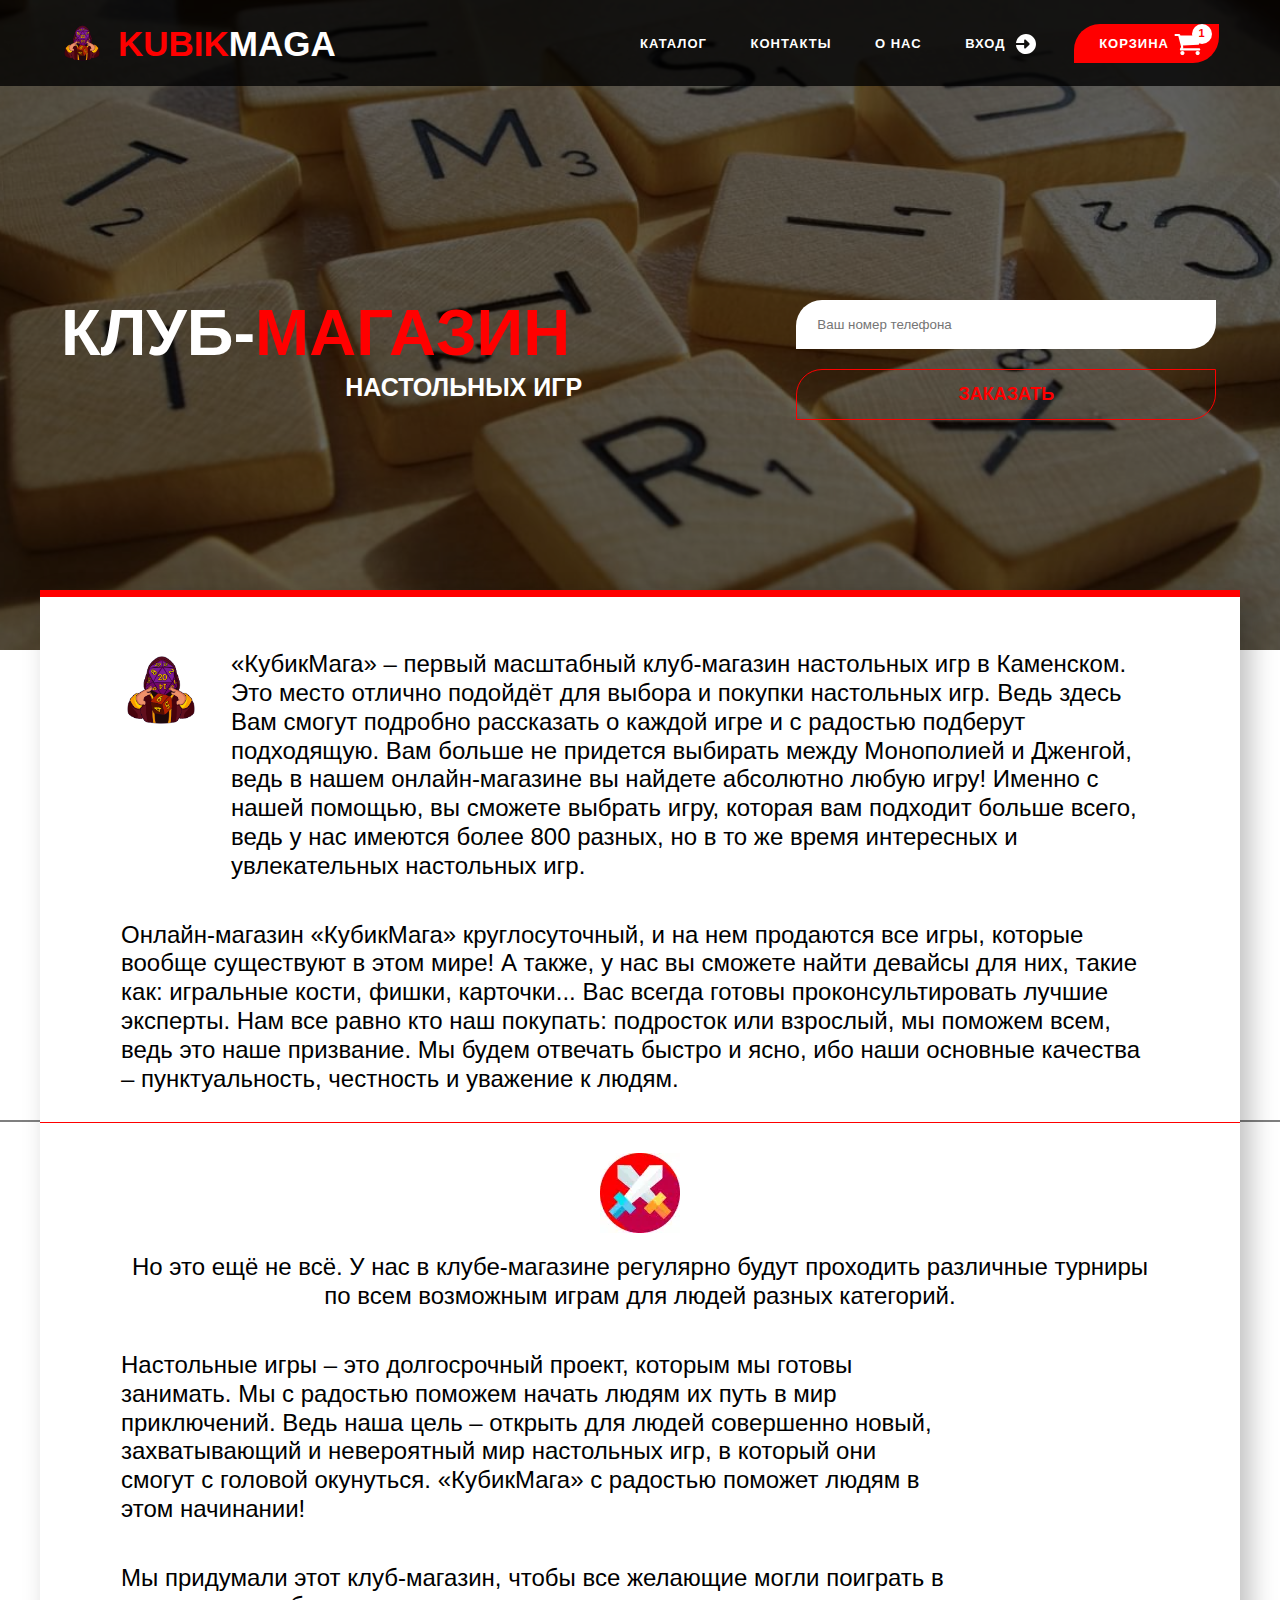
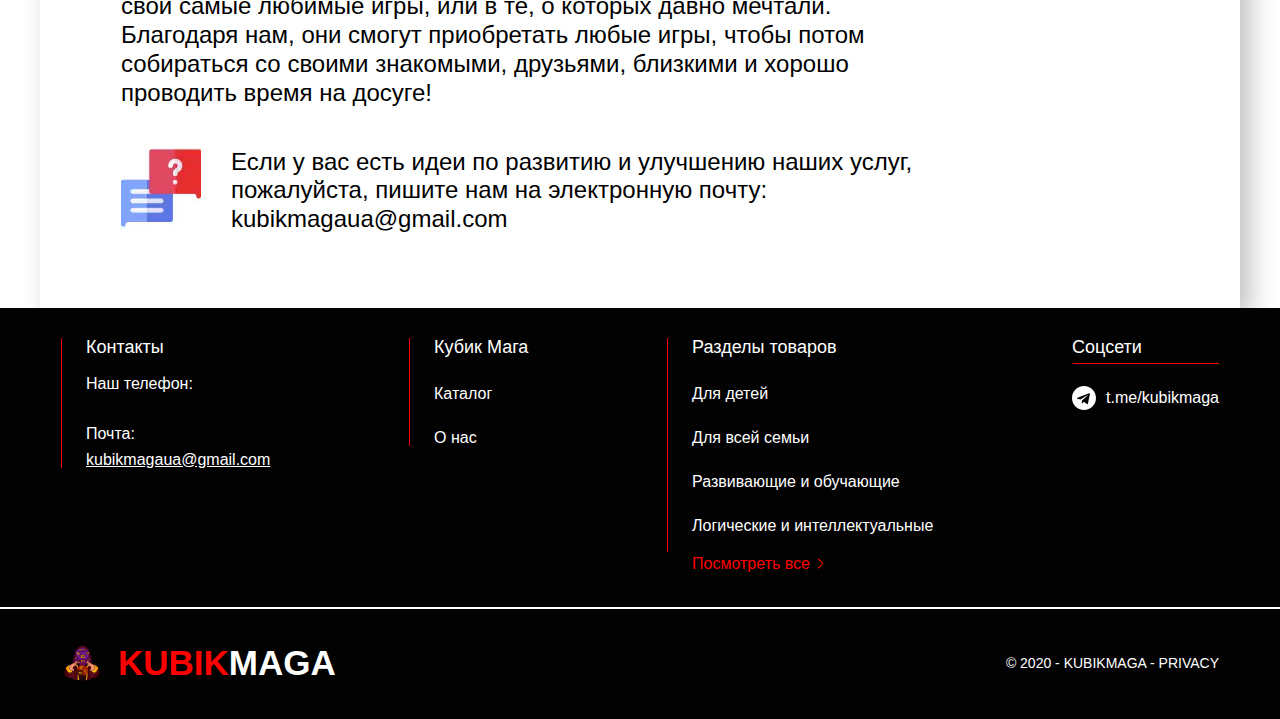
==== commit 4fe77047: "Added popups, order page and register" ====
--- a/about.html
+++ b/about.html
@@ -45,7 +45,7 @@
  <body>     <div class="page">-        <header class="header">+        <header class="header lock__padding">     <div class="container">          <div class="header__inner inner">@@ -76,7 +76,7 @@
         </li>          <li class="nav__item nav__item--inp inner">-            <a href="#" class="nav__link"><span>Вход</span>+            <a href="#popup-sign" class="nav__link popup__link"><span>Вход</span>                 <svg width="19" height="19" viewBox="0 0 19 19" fill="none" xmlns="http://www.w3.org/2000/svg">                     <path                         d="M9.47829 0C4.51146 0 0.437928 3.79481 0 8.63634H7.74718V6.04542C7.74718 5.69657 7.9583 5.3814 8.28116 5.24746C8.60497 5.11368 8.97712 5.18784 9.22469 5.43485L12.6871 8.88951C13.0256 9.22714 13.0256 9.77287 12.6871 10.1106L9.22469 13.5651C8.97712 13.8122 8.60497 13.8865 8.28116 13.7525C7.9583 13.6188 7.74718 13.3034 7.74718 12.9546V10.3637H0C0.437928 15.2052 4.51146 19 9.47829 19C14.7369 19 19 14.7466 19 9.50008C19 4.25341 14.7369 0 9.47829 0Z" />@@ -85,7 +85,7 @@
         </li>          <li class="nav__item nav__item--cart cart inner">-            <a href="#" class="nav__link"><span>Корзина</span>+            <a href="#popup-cart" class="nav__link popup__link"><span>Корзина</span>                 <svg width="31" height="25" viewBox="0 0 31 25" fill="none" xmlns="http://www.w3.org/2000/svg">                     <g clip-path="url(#clip0)">                         <path@@ -101,7 +101,7 @@
                         </clipPath>                     </defs>                 </svg>-                <span class="cart__amount">0</span>+                <span class="cart__amount">1</span>             </a>         </li>     </ul>@@ -121,7 +121,7 @@
             </div>              <form action="#" class="preview__form form">-                <input class="form__input" type="text" placeholder="Ваш номер телефона">+                <input class="form__input" type="tel" placeholder="Ваш номер телефона">                 <button class="form__button" type="submit">Заказать</button>             </form>         </div>@@ -203,6 +203,140 @@
      </div> </section>+        <div class="popup popup--sign" id="popup-sign">+	<div class="popup__body">+		+		<div class="popup__content">++			<a href="#" class="popup__close close-popup">&times</a>++			<div class="popup__title">Регистрация</div>++			<form action="#" class="popup__form form--signUp">+                <input type="text" class="popup__input" placeholder="Имя">+                <input type="email" class="popup__input" placeholder="Электронная почта">+                <input type="tel" class="popup__input" placeholder="Мобильный телефон">+                <input type="password" class="popup__input" placeholder="Пароль">+                <input type="password" class="popup__input" placeholder="Потверждение пароля">+                <div class="popup__buttons">+                    <button class="popup__button" type="submit">Регистрация</button>+                    <button class="popup__button popup__button--mod" type="reset">Отменить</button>+                </div>+            </form>++            <div class="popup__title">Уже зарегистрированы?</div>+            +            <form action="#" class="popup__form form--signIn">+                <input type="text" class="popup__input" placeholder="Телефон или Email">+                <input type="password" class="popup__input" placeholder="Пароль">+                <p class="popup__signIn">Войти с помощью: +                    <a href="#">+                        <svg width="18" height="18" viewBox="0 0 18 18" fill="none" xmlns="http://www.w3.org/2000/svg">+                            <g clip-path="url(#clip0)">+                                <path+                                    d="M3.98918 10.8775L3.36263 13.2165L1.07258 13.2649C0.388195 11.9956 0 10.5432 0 8.99985C0 7.50744 0.362953 6.10006 1.00631 4.86084H1.0068L3.04559 5.23462L3.9387 7.26117C3.75177 7.80612 3.64989 8.39112 3.64989 8.99985C3.64996 9.66051 3.76963 10.2935 3.98918 10.8775Z"+                                    fill="#FBBB00" />+                                <path+                                    d="M17.8426 7.31885C17.946 7.86328 17.9999 8.42553 17.9999 9.00016C17.9999 9.6445 17.9321 10.273 17.8031 10.8793C17.365 12.9424 16.2202 14.7438 14.6343 16.0187L14.6338 16.0182L12.0659 15.8872L11.7024 13.6184C12.7547 13.0012 13.5771 12.0354 14.0103 10.8793H9.19775V7.31885H14.0805H17.8426Z"+                                    fill="#518EF8" />+                                <path+                                    d="M14.6338 16.0178L14.6343 16.0183C13.092 17.258 11.1327 17.9998 8.99993 17.9998C5.57251 17.9998 2.59263 16.0841 1.07251 13.2649L3.98911 10.8774C4.74915 12.9059 6.70591 14.3499 8.99993 14.3499C9.98596 14.3499 10.9097 14.0833 11.7024 13.618L14.6338 16.0178Z"+                                    fill="#28B446" />+                                <path+                                    d="M14.7447 2.07197L11.8291 4.45894C11.0087 3.94615 10.039 3.64992 9.00004 3.64992C6.65409 3.64992 4.66073 5.16013 3.93877 7.26131L1.00684 4.86098H1.00635C2.50421 1.97307 5.52168 0 9.00004 0C11.1838 0 13.186 0.777867 14.7447 2.07197Z"+                                    fill="#F14336" />+                            </g>+                            <defs>+                                <clipPath id="clip0">+                                    <rect width="18" height="18" fill="white" />+                                </clipPath>+                            </defs>+                        </svg>+                    </a> +                    <a href="#">+                        <svg width="18" height="18" viewBox="0 0 18 18" fill="none" xmlns="http://www.w3.org/2000/svg">+                            <g clip-path="url(#clip0)">+                                <path+                                    d="M17.0064 3.181e-08H0.992752C0.444397 0.00027469 -0.000137297 0.445084 3.181e-08 0.993576V17.0072C0.00027469 17.5556 0.445084 18.0001 0.993576 18H17.0064C17.5551 18.0001 17.9999 17.5555 18 17.0068C18 17.0067 18 17.0066 18 17.0064V0.992752C17.9997 0.444397 17.5549 -0.000137297 17.0064 3.181e-08V3.181e-08Z"+                                    fill="#4267B2" />+                                <path+                                    d="M12.4277 17.9998V11.0389H14.7744L15.126 8.31429H12.4277V6.57899C12.4277 5.79196 12.6462 5.25569 13.7748 5.25569H15.2051V2.82538C14.9562 2.79228 14.1025 2.71826 13.109 2.71826C11.0348 2.71826 9.61523 3.98389 9.61523 6.30914V8.31429H7.27734V11.0389H9.61523V17.9998H12.4277Z"+                                    fill="white" />+                            </g>+                            <defs>+                                <clipPath id="clip0">+                                    <rect width="18" height="18" fill="white" />+                                </clipPath>+                            </defs>+                        </svg>+                    </a> +                </p>+                <div class="popup__buttons">+                    <button class="popup__button" type="submit">Войти</button>+                    <a href="#" class="popup__button popup__button--mod">Забыли пароль?</a>+                </div>+            </form>+		</div>++	</div>+</div>+        <div class="popup popup--cart" id="popup-cart">+    <div class="popup__body">++        <div class="popup__content">++            <div class="popup__title">Корзина</div>++            <form action="#" class="popup__form form--cart">+                <div class="popup__product">+                    +                    <div class="popup__game game">+                        <h2 class="game__title">Настольная игра "Бэнг!"</h2>+                        <p class="game__code">Код: *****</p>+                        <p class="game__price">Цена: 520 грн</p>+                    </div>++                    <div class="popup__amount amount">+                        <p class="amount__title">Количество шт.</p>++                        <div class="amount__counter">+                            <button class="amount__button">+</button>+                            <input class="amount__input" type="text" value="1" placeholder="Кол-во">+                            <button class="amount__button">-</button>+                        </div>+                    </div>++                    <div class="popup__sum sum">+                        <h2 class="sum__title">Сумма</h2>+                        <p class="sum__price">520 грн</p>+                    </div>++                    <a href="#" class="popup__delete">+                        <svg width="20" height="20" viewBox="0 0 20 20" fill="none" xmlns="http://www.w3.org/2000/svg">+                            <path+                                d="M3.33325 17.7777C3.33325 19.0055 4.32768 19.9999 5.55549 19.9999H14.4444C15.6722 19.9999 16.6666 19.0055 16.6666 17.7777V4.44434H3.33325V17.7777Z"+                                fill="#C4C4C4" />+                            <path d="M13.8888 1.11109L12.7777 0H7.22217L6.11102 1.11109H2.22217V3.33333H17.7777V1.11109H13.8888Z"+                                fill="#C4C4C4" />+                        </svg>++                    </a>+                </div>++                <div class="popup__pricing">+                    <p class="popup__price">К оплате без доставки: <strong>520 грн</strong></p>+                    +                    <div class="popup__buttons">+                        <button class="popup__button popup__button--mod close-popup" type="reset">Продолжить подбор товаров</button>+                        <a href="order.html" class="popup__button">Оформить заказ</a>+                    </div>+                </div>+            </form>++        </div>++    </div>+</div>         <footer class="footer">      <div class="footer__inner footer__inner--top">--- a/css/style.min.css
+++ b/css/style.min.css
@@ -1 +1 @@
-*{padding:0;margin:0;border:0}*,:after,:before{-webkit-box-sizing:border-box;box-sizing:border-box}:active,:focus{outline:0}a:active,a:focus{outline:0}aside,footer,header,nav{display:block}body,html{height:100%;width:100%;font-size:100%;line-height:1;font-size:14px;-ms-text-size-adjust:100%;-moz-text-size-adjust:100%;-webkit-text-size-adjust:100%}button,input,textarea{font-family:inherit}input::-ms-clear{display:none}button{cursor:pointer}button::-moz-focus-inner{padding:0;border:0}textarea{resize:none}a,a:visited{text-decoration:none}a:hover{text-decoration:none}ulli{list-style:none}img{vertical-align:top}h1,h2,h3,h4,h5,h6{font-size:inherit;font-weight:400}input:focus::-webkit-input-placeholder{color:transparent}input:focus:-moz-placeholder{color:transparent}input:focus::-moz-placeholder{color:transparent}input:focus:-ms-input-placeholder{color:transparent}::-moz-selection{fill:#212121;color:#212121;background:red}::selection{fill:#212121;color:#212121;background:red}img::-moz-selection{background:0 0}img::selection{background:0 0}body{font-family:Roboto,sans-serif;font-size:10px}.page{min-height:100vh;display:-webkit-box;display:-ms-flexbox;display:flex;-webkit-box-orient:vertical;-webkit-box-direction:normal;-ms-flex-direction:column;flex-direction:column;overflow:hidden}.inner{display:-webkit-box;display:-ms-flexbox;display:flex;-webkit-box-pack:justify;-ms-flex-pack:justify;justify-content:space-between;-webkit-box-align:center;-ms-flex-align:center;align-items:center}.container{max-width:1200px;width:100%;margin:0 auto;padding:0 1.5rem;overflow:hidden}.title{font-weight:700;color:#fff;text-transform:uppercase;font-size:6.5em}.title span{color:red}.subtitle{font-weight:700;font-size:25px;text-transform:uppercase;color:#fff}.-top{position:relative;top:-60px;z-index:10}.-redbt{position:relative}.-redbt:after{content:'';position:absolute;top:0;left:0;background:red;width:100%;height:7px}a:focus,button:focus,input:focus,option:focus,select:focus{border:1px solid #3b5998}.header{position:absolute;top:0;left:0;width:100%;min-height:86px;background:rgba(0,0,0,.78);z-index:1000;-webkit-transition:all .4s ease;-o-transition:all .4s ease;transition:all .4s ease}.header .container{height:86px}.header__inner{height:100%}.header__burger{position:absolute;top:50%;right:20px;visibility:hidden;display:none;opacity:0;-webkit-transition:all .4s ease;-o-transition:all .4s ease;transition:all .4s ease;-webkit-transform:translateY(-50%);-ms-transform:translateY(-50%);transform:translateY(-50%)}.header__burger span{-webkit-transition:all .4s ease;-o-transition:all .4s ease;transition:all .4s ease}.header__burger span:after,.header__burger span:before{-webkit-transition:all .4s ease;-o-transition:all .4s ease;transition:all .4s ease}@-webkit-keyframes toggleDown{0%{top:-100%}100%{top:0}}@keyframes toggleDown{0%{top:-100%}100%{top:0}}.logo{position:relative;z-index:1000}.logo a{display:-webkit-box;display:-ms-flexbox;display:flex;-webkit-box-align:center;-ms-flex-align:center;align-items:center;color:red;font-size:3.5em;font-family:"Roboto Slab",sans-serif;text-transform:uppercase;font-weight:700;-webkit-transition:color .4s ease;-o-transition:color .4s ease;transition:color .4s ease}.logo a span{color:#fff;-webkit-transition:color .4s ease;-o-transition:color .4s ease;transition:color .4s ease}.logo a:hover{color:#fff}.logo a:hover span{color:red}.logo img{margin-right:15px;width:3rem}.nav{width:50%}.nav__inner{width:100%}.nav__item{list-style-type:none;font-size:1.3em}.nav__item--inp{position:relative;padding-right:25px}.nav__item--inp svg{position:absolute;top:-3px;right:-5px;width:20px;height:20px;fill:#fff;-webkit-transition:fill .4s ease;-o-transition:fill .4s ease;transition:fill .4s ease}.nav__item--inp:hover svg{fill:red}.nav__item--cart{position:relative;display:-webkit-box;display:-ms-flexbox;display:flex;-webkit-box-align:center;-ms-flex-align:center;align-items:center;-webkit-box-pack:center;-ms-flex-pack:center;justify-content:center;background:red;border-bottom-right-radius:26px;border-top-left-radius:26px;color:#fff;-webkit-transition:all .4s ease;-o-transition:all .4s ease;transition:all .4s ease}.nav__item--cart .nav__link{padding:13px 50px 13px 25px}.nav__item--cart svg{position:absolute;top:5px;right:15px;width:30px;height:30px;fill:#fff;-webkit-transition:fill .4s ease;-o-transition:fill .4s ease;transition:fill .4s ease}.nav__item--cart:hover{background:#811010}.nav__item--cart:hover .nav__link{color:#eee}.nav__item--cart:hover svg{fill:#eee}.nav__link{color:#fff;text-transform:uppercase;font-weight:700;text-decoration:none;letter-spacing:1px;-webkit-transition:color .4s ease;-o-transition:color .4s ease;transition:color .4s ease}.nav__link:hover{color:red}.cart__amount{position:absolute;display:-webkit-box;display:-ms-flexbox;display:flex;-webkit-box-pack:center;-ms-flex-pack:center;justify-content:center;-webkit-box-align:center;-ms-flex-align:center;align-items:center;top:0;right:7px;width:20px;height:20px;border-radius:50%;background:#fff;color:red;font-size:11px}.preview{position:relative;z-index:0;padding:300px 0 230px;background:url(../img/preview/preview-1.jpg) center no-repeat;background-size:cover}.preview:after{content:'';position:absolute;top:0;left:0;bottom:0;right:0;z-index:1;background:rgba(0,0,0,.6)}.preview__inner{position:relative;display:-webkit-box;display:-ms-flexbox;display:flex;-webkit-box-pack:justify;-ms-flex-pack:justify;justify-content:space-between;-ms-flex-wrap:wrap;flex-wrap:wrap;z-index:2}.preview__heading{width:45%}.preview__title{margin-bottom:10px;word-wrap:none}.preview__subtitle{text-align:right}.preview__form{width:36.5%}.form__input{max-width:420px;min-width:290px;width:100%;padding:1.22rem 1.5rem;margin-bottom:20px;border-top-left-radius:26px;border-bottom-right-radius:26px}.form__input--b{border:1px solid #a5a5a5}.form__input input::-moz-placeholder,.form__input input::-ms-input-placeholder,.form__input input::-webkit-input-placeholder{color:#a5a5a5;font-size:1.8em;font-weight:700}.form__button{max-width:420px;min-width:290px;width:100%;padding:1rem;font-size:1.8em;text-transform:uppercase;font-weight:700;color:red;background:0 0;border:1px solid red;border-top-left-radius:26px;border-bottom-right-radius:26px;-webkit-transition:all .4s ease;-o-transition:all .4s ease;transition:all .4s ease}.form__button:hover{background:red;color:#fff}.main .container{padding:25px 15px;background:#fff;-webkit-box-shadow:20px 40px 200px 30px #222;box-shadow:20px 40px 200px 30px #222}.main .form{-ms-flex-pack:distribute;justify-content:space-around;-ms-flex-wrap:wrap;flex-wrap:wrap}.price{margin-bottom:30px}.price__title{margin-bottom:15px;font-weight:700;font-size:1.6em;color:#a5a5a5}.price__inputs{margin-bottom:20px;display:-webkit-box;display:-ms-flexbox;display:flex;-webkit-box-pack:justify;-ms-flex-pack:justify;justify-content:space-between;-ms-flex-wrap:wrap;flex-wrap:wrap}.price__inputs input{padding:5px 10px}.price__inputs p{font-size:12px;color:#a5a5a5}.price__input{width:50%}.price__range{width:100%;height:6px;position:relative;border:1px solid #a5a5a5;border-radius:4px}.noUi-base{width:100%;height:100%;position:relative;z-index:1;border-radius:4px}.noUi-origin{width:10%;will-change:transform;position:absolute;z-index:1;top:0;right:0;-ms-transform-origin:0 0;-webkit-transform-origin:0 0;-webkit-transform-style:preserve-3d;transform-origin:0 0;-webkit-transform-style:flat;transform-style:flat}.noUi-connects{height:6px;overflow:hidden;border-radius:4px}.noUi-connect{width:100%;height:6px;will-change:transform;position:absolute;z-index:1;top:0;right:0;-ms-transform-origin:0 0;-webkit-transform-origin:0 0;-webkit-transform-style:preserve-3d;transform-origin:0 0;-webkit-transform-style:flat;transform-style:flat;background:red}.noUi-handle{width:20px;height:20px;border-radius:50%;position:relative;top:-7px;right:-30px;background:#fff;-webkit-box-shadow:1px 1px #444;box-shadow:1px 1px #444;cursor:-webkit-grab;cursor:grab}.noUi-handle:active{cursor:-webkit-grabbing;cursor:grabbing}.noUi-handle:after{content:'';position:absolute;top:50%;left:50%;background:red;width:8px;height:8px;border-radius:50%;-webkit-transform:translate(-50%,-50%);-ms-transform:translate(-50%,-50%);transform:translate(-50%,-50%)}.catalog{position:relative;top:-240px;margin-bottom:-240px;z-index:0;background:url(../img/catalog/bg.jpg) center no-repeat;background-size:cover}.catalog__inner{padding:240px 0 200px}.card{margin:0 auto 30px;max-width:200px;width:100%;position:relative;z-index:100;border-top-left-radius:26px;border-bottom-right-radius:26px;background:#fff;overflow:hidden;-webkit-transition:all .4s ease;-o-transition:all .4s ease;transition:all .4s ease}.card:hover{-webkit-box-shadow:1px 1px 10px #232322;box-shadow:1px 1px 10px #232322}.card:hover .card__head{margin-bottom:30px}.card:hover .card__price{margin-bottom:25px}.card:hover .card__notices{margin-top:30px;opacity:1;height:auto;-webkit-transform:translateY(0);-ms-transform:translateY(0);transform:translateY(0)}.card--new::after,.card--new::before{content:'';position:absolute;top:0;right:0;width:30px;height:30px;z-index:10}.card--new::before{border:30px solid transparent;border-top:30px solid red;border-right:30px solid red}.card--new::after{content:'NEW';top:8px;right:12px;color:#fff;font-size:16px;-webkit-transform:rotate(45deg);-ms-transform:rotate(45deg);transform:rotate(45deg)}.card__outer{display:-webkit-box;display:-ms-flexbox;display:flex;-ms-flex-wrap:wrap;flex-wrap:wrap;-webkit-box-pack:justify;-ms-flex-pack:justify;justify-content:space-between}.card__img{width:100%;max-height:130px;overflow:hidden}.card__img img{width:100%;height:100%;-o-object-fit:cover;object-fit:cover;-webkit-transition:all .4s ease;-o-transition:all .4s ease;transition:all .4s ease}.card__img:hover img{-webkit-transform:scale(1.2);-ms-transform:scale(1.2);transform:scale(1.2)}.card__text{padding:25px}.card__head{margin-bottom:45px;position:relative;text-transform:uppercase;color:#000;font-size:22px;font-weight:700;text-align:center;-webkit-transition:all .4s ease;-o-transition:all .4s ease;transition:all .4s ease}.card__head:after{content:'';position:absolute;bottom:-10px;left:50%;height:1px;width:100%;background:red;-webkit-transform:translateX(-50%);-ms-transform:translateX(-50%);transform:translateX(-50%)}.card__price{margin-bottom:40px;text-align:center;text-transform:uppercase;color:#a5a5a5;font-size:24px;font-weight:700;-webkit-transition:all .4s ease;-o-transition:all .4s ease;transition:all .4s ease}.card__button{display:block;margin:0 auto;width:130px;padding:10px;text-align:center;text-transform:uppercase;color:#fff;font-weight:700;background:red;font-size:14px;-webkit-transition:background .4s ease;-o-transition:background .4s ease;transition:background .4s ease}.card__button:hover{background:rgba(255,0,0,.75)}.card__notices{opacity:0;display:-webkit-box;display:-ms-flexbox;display:flex;-webkit-box-pack:justify;-ms-flex-pack:justify;justify-content:space-between;-webkit-transform:translateY(-10px);-ms-transform:translateY(-10px);transform:translateY(-10px);-webkit-transition:all .4s ease;-o-transition:all .4s ease;transition:all .4s ease}.card__note{display:-webkit-box;display:-ms-flexbox;display:flex;-webkit-box-align:center;-ms-flex-align:center;align-items:center;-webkit-box-pack:justify;-ms-flex-pack:justify;justify-content:space-between}.card__note img{margin-right:5px;height:24px;width:24px}.card__note span{font-size:14px;font-weight:500}.card__note:last-child span{font-size:18px}.footer{margin-top:auto;background:#020202}.footer__inner--top{padding:30px 0}.footer__inner--top .inner{-webkit-box-align:start;-ms-flex-align:start;align-items:start}.footer__inner--bottom{position:relative;padding:35px 0}.footer__inner--bottom:after{content:'';position:absolute;top:0;left:0;width:100%;height:2px;background:#fff}.footer__inner .inner{-ms-flex-wrap:wrap;flex-wrap:wrap}.footer__option{margin-bottom:25px;position:relative;left:25px}.footer__option:after{content:'';position:absolute;top:0;left:-25px;width:1px;height:100%;background:red}.footer__option:first-child .footer__link{text-decoration:underline}.footer__option:last-child{left:0}.footer__option:last-child:after{content:'';position:absolute;top:25px;left:50%;width:100%;height:1px;background:red;-webkit-transform:translateX(-50%);-ms-transform:translateX(-50%);transform:translateX(-50%)}.footer__heading{margin-bottom:20px;font-size:1.8em;font-weight:500;color:#fff}.footer .footer__item{margin-bottom:18px;font-size:1.6em;color:#fff}.footer .footer__item:last-child{margin-bottom:0}.footer .footer__link{margin-top:10px;display:inline-block;color:#fff;text-decoration:none;-webkit-transition:all .4s ease;-o-transition:all .4s ease;transition:all .4s ease}.footer .footer__link:hover{text-decoration:none;color:red}.footer .footer__link--more{position:absolute;bottom:-20px;left:0;color:red;-webkit-transition:all .4s ease;-o-transition:all .4s ease;transition:all .4s ease}.footer .footer__link--more:hover{color:#811010}.footer .footer__link--more:hover::after,.footer .footer__link--more:hover::before{background:#811010}.footer .footer__link--more:after,.footer .footer__link--more:before{content:'';position:absolute;top:50%;right:-14px;width:7px;height:1px;background:red;-webkit-transition:all .4s ease;-o-transition:all .4s ease;transition:all .4s ease;-webkit-transform:translateY(-50%);-ms-transform:translateY(-50%);transform:translateY(-50%)}.footer .footer__link--more:before{top:35%;-webkit-transform:translateY(-50%) rotate(45deg);-ms-transform:translateY(-50%) rotate(45deg);transform:translateY(-50%) rotate(45deg)}.footer .footer__link--more:after{top:65%;-webkit-transform:translateY(-50%) rotate(-45deg);-ms-transform:translateY(-50%) rotate(-45deg);transform:translateY(-50%) rotate(-45deg)}.footer .footer__link--icon{display:-webkit-inline-box;display:-ms-inline-flexbox;display:inline-flex;-webkit-box-align:center;-ms-flex-align:center;align-items:center}.footer .footer__link--icon svg{margin-right:10px}.footer .footer__link--icon svg path{fill:#fff;-webkit-transition:fill .4s ease;-o-transition:fill .4s ease;transition:fill .4s ease}.footer .footer__link--icon.fb:hover{color:#3b5998}.footer .footer__link--icon.fb:hover svg path{fill:#3b5998}.footer .footer__link--icon.ig:hover{color:#cc2366}.footer .footer__link--icon.ig:hover svg path{fill:#cc2366}.footer .footer__link--icon.tg:hover{color:#08c}.footer .footer__link--icon.tg:hover svg path{fill:#08c}.footer .footer__link--icon.yt:hover{color:#c4302b}.footer .footer__link--icon.yt:hover svg path{fill:#c4302b}.footer__rights{color:#fff;text-transform:uppercase;font-size:1.4em}.about{margin-bottom:-60px}.about:before{content:'';position:absolute;top:40.3%;left:50%;width:100%;height:1px;background:#000;-webkit-transform:translate(-50%,-50%);-ms-transform:translate(-50%,-50%);transform:translate(-50%,-50%)}.about .container{background:#fff;-webkit-box-shadow:10px 10px 25px rgba(0,0,0,.25);box-shadow:10px 10px 25px rgba(0,0,0,.25)}.about__inner{position:relative;padding:60px 60px 0;display:-webkit-box;display:-ms-flexbox;display:flex;-webkit-box-orient:vertical;-webkit-box-direction:normal;-ms-flex-direction:column;flex-direction:column}.about__inner--top{position:relative}.about__inner--top:after{content:'';position:absolute;bottom:-30px;left:50%;width:1000%;height:1px;background:red;-webkit-transform:translate(-50%);-ms-transform:translate(-50%);transform:translate(-50%)}.about__inner--bottom{padding-bottom:60px}.about__inner--bottom .about__text:not(.about__text--center){width:80%}.about__inner--bottom img{display:block;margin:0 auto;margin-bottom:20px}.about__text{display:block;margin-bottom:40px;font-size:24px;line-height:1.2}.about__text:last-child{margin-bottom:0}.about__text--img{display:-webkit-box;display:-ms-flexbox;display:flex;-webkit-box-pack:justify;-ms-flex-pack:justify;justify-content:space-between}.about__text--img img{max-width:80px;margin-right:30px}.about__text--center{text-align:center}.contacts{margin-bottom:-60px}.contacts .container{background:#fff;-webkit-box-shadow:10px 10px 25px rgba(0,0,0,.25);box-shadow:10px 10px 25px rgba(0,0,0,.25)}.contacts__inner{padding:50px 60px 80px;display:-webkit-box;display:-ms-flexbox;display:flex;-webkit-box-pack:justify;-ms-flex-pack:justify;justify-content:space-between;-webkit-box-align:center;-ms-flex-align:center;align-items:center}.contacts__item{width:50%}.contacts__item--map{max-width:625px;width:100%}.contacts__item--map .contacts__heading{position:relative}.contacts__item--map .contacts__heading:after{content:'';position:absolute;bottom:-12px;left:0;width:100%;height:1px;background:rgba(255,0,0,.7)}.contacts__block{margin-bottom:50px;padding-bottom:15px;position:relative}.contacts__block:after{content:'';position:absolute;top:0;left:-20px;height:100%;width:1px;background:rgba(255,0,0,.7)}.contacts__heading{margin-bottom:30px;font-size:36px;font-weight:700}.contacts__text{display:-webkit-box;display:-ms-flexbox;display:flex;-webkit-box-pack:start;-ms-flex-pack:start;justify-content:start;-ms-flex-wrap:wrap;flex-wrap:wrap}.contacts__info{width:100%;margin-bottom:20px;font-size:18px}.contacts__info:last-child{margin-bottom:0}.contacts__info--b{margin-left:10px;color:#000;font-weight:700}.contacts__info a{-webkit-transition:color .4s ease;-o-transition:color .4s ease;transition:color .4s ease}.contacts__info a:hover{color:red;text-decoration:underline}.contacts__info--mail{text-decoration:underline}.maincatalog{background:url(../img/catalog/bg.jpg) center no-repeat;background-size:cover}.maincatalog__inner{-webkit-box-align:start;-ms-flex-align:start;align-items:start}.maincatalog .aside{max-width:360px;width:100%}.aside{padding:20px 15px 20px 40px;position:relative;overflow:hidden;background:#fff;border-top-left-radius:26px;-webkit-box-shadow:0 10px 25px rgba(0,0,0,.25);box-shadow:0 10px 25px rgba(0,0,0,.25);-webkit-transition:all .4s ease;-o-transition:all .4s ease;transition:all .4s ease}.aside__list{margin-bottom:80px;-webkit-transition:all .4s ease;-o-transition:all .4s ease;transition:all .4s ease}.aside__list--hidden{opacity:0;visibility:hidden;position:absolute}.aside__item{margin-bottom:25px;cursor:pointer;font-size:20px;font-weight:700;list-style-type:none}.aside__item._active{position:relative}.aside__item._active::before{content:'';position:absolute;top:50%;left:-30px;width:24px;height:1px;background:red;-webkit-transform:translateY(-50%);-ms-transform:translateY(-50%);transform:translateY(-50%)}.aside__show{position:absolute;top:345px;left:0;display:-webkit-box;display:-ms-flexbox;display:flex;-webkit-box-pack:center;-ms-flex-pack:center;justify-content:center;-webkit-box-align:center;-ms-flex-align:center;align-items:center;width:100%;height:40px;cursor:pointer;background:#dedede;-webkit-box-shadow:0 10px 25px rgba(0,0,0,.5);box-shadow:0 10px 25px rgba(0,0,0,.5);border-bottom-right-radius:26px;-webkit-transition:all .4s ease;-o-transition:all .4s ease;transition:all .4s ease}.aside__show span{position:relative;height:30px;width:30px;background:#000;border-radius:50%;-webkit-transform:rotate(180deg);-ms-transform:rotate(180deg);transform:rotate(180deg)}.aside__show span::after,.aside__show span::before{content:'';position:absolute;width:12px;height:2px;top:14px;border-radius:5px;background:#dedede}.aside__show span::before{left:12.5px;-webkit-transform:rotate(-45deg);-ms-transform:rotate(-45deg);transform:rotate(-45deg)}.aside__show span::after{right:12.5px;-webkit-transform:rotate(45deg);-ms-transform:rotate(45deg);transform:rotate(45deg)}.aside__show._active span{-webkit-transform:rotate(0);-ms-transform:rotate(0);transform:rotate(0)}.aside__filter{-webkit-transition:all .4s ease;-o-transition:all .4s ease;transition:all .4s ease}.aside__title{margin-bottom:30px;position:relative;cursor:pointer;color:#000;font-weight:500;font-size:20px}.aside__title:after,.aside__title:before{content:'';position:absolute;right:10px;top:10px;height:1px;width:12px;background:#000;-webkit-transition:all .4s ease;-o-transition:all .4s ease;transition:all .4s ease}.aside__title::before{right:18px;-webkit-transform:rotate(45deg);-ms-transform:rotate(45deg);transform:rotate(45deg)}.aside__title::after{-webkit-transform:rotate(-45deg);-ms-transform:rotate(-45deg);transform:rotate(-45deg)}.aside__title._active::before{-webkit-transform:rotate(-45deg);-ms-transform:rotate(-45deg);transform:rotate(-45deg)}.aside__title._active::after{-webkit-transform:rotate(45deg);-ms-transform:rotate(45deg);transform:rotate(45deg)}.aside__block{margin-bottom:20px;opacity:0;visibility:hidden;-webkit-transition:all .4s ease;-o-transition:all .4s ease;transition:all .4s ease;height:0;-webkit-transform:scale(0);-ms-transform:scale(0);transform:scale(0)}.aside__block._active{opacity:1;visibility:visible;height:auto;-webkit-transform:scale(1);-ms-transform:scale(1);transform:scale(1)}.aside .price__range{max-width:280px}.aside .noUi-handle{right:-14px}.aside__label{margin-bottom:10px;padding-left:30px;position:relative;display:-webkit-box;display:-ms-flexbox;display:flex;-webkit-box-align:center;-ms-flex-align:center;align-items:center;-webkit-user-select:none;-moz-user-select:none;-ms-user-select:none;user-select:none;font-size:16px}.aside__label span{position:absolute;left:0;display:inline-block;width:20px;height:20px;overflow:hidden;border:1px solid #adb5bd}.aside__input{position:absolute;z-index:-1;opacity:0}.aside__input:checked~span::after,.aside__input:checked~span::before{content:'';position:absolute;top:9px;left:2px;height:1.5px;width:18px;background:#000;-webkit-transform:rotate(-50deg);-ms-transform:rotate(-50deg);transform:rotate(-50deg)}.aside__input:checked~span::after{top:11px;left:-1px;width:10px;-webkit-transform:rotate(60deg);-ms-transform:rotate(60deg);transform:rotate(60deg)}@media (max-width:1175px){.preview__title{font-size:6em}.preview__subtitle{text-align:left}}@media (max-width:1160px){.contacts__item--map{max-width:440px}.contacts__item--map iframe{width:440px}}@media (max-width:1090px){.preview__title{font-size:4em}}@media (max-width:1080px){.contacts{margin:0 auto;margin-bottom:-60px;max-width:620px}.contacts__inner{-ms-flex-wrap:wrap;flex-wrap:wrap}.contacts__item{width:100%}}@media (max-width:1020px){.nav{width:65%}.about::before{top:44.3%}.about .container{max-width:800px}}@media (max-width:990px){.card__outer{margin:0 auto}.card__head{margin-bottom:30px}.card__price{margin-bottom:25px}.card__notices{margin-top:30px;opacity:1;height:auto;-webkit-transform:translateY(0);-ms-transform:translateY(0);transform:translateY(0)}}@media (max-width:960px){.footer__option{width:50%}.footer__option:last-child::after{left:140px;max-width:280px}}@media (max-width:920px){.logo{font-size:.7em}}@media (max-width:870px){.main .container{max-width:540px}.catalog{top:-361px;margin-bottom:-361px}.catalog__inner{padding:361px 0 100px}}@media (max-width:840px){.about::before{top:40.84%}.about .container{max-width:600px}.about__inner{padding:50px 20px 20px 0}.about__text{font-size:16px}}@media (max-width:830px){body._lock{overflow:hidden}.header__burger{display:block;visibility:visible;opacity:1;width:55px;height:35px;z-index:1000;border-bottom-right-radius:26px;border-top-left-radius:26px;background:red}.header__burger span{position:absolute;top:50%;left:50%;width:50%;height:3px;background:#fff;-webkit-transform:translate(-50%,-50%);-ms-transform:translate(-50%,-50%);transform:translate(-50%,-50%)}.header__burger span:after,.header__burger span:before{content:'';position:absolute;left:0;right:0;width:100%;height:3px;background:#fff}.header__burger span:before{bottom:-200%}.header__burger span:after{top:-200%}.header__burger._active span{height:0}.header__burger._active span:before{bottom:-1px;-webkit-transform:rotate(-225deg);-ms-transform:rotate(-225deg);transform:rotate(-225deg)}.header__burger._active span:after{top:-1px;-webkit-transform:rotate(45deg);-ms-transform:rotate(45deg);transform:rotate(45deg)}.nav{max-width:320px;min-height:100vh;position:absolute;top:0;right:100%;bottom:0;visibility:hidden;opacity:0;z-index:100;background:rgba(0,0,0,.9);-webkit-transition:all .4s ease;-o-transition:all .4s ease;transition:all .4s ease}.nav._active{max-width:320px;width:100%;right:0;opacity:1;overflow-y:auto;visibility:visible}.nav__inner{margin-top:90px;padding-bottom:60px;min-height:460px;width:100%;-webkit-box-orient:vertical;-webkit-box-direction:normal;-ms-flex-direction:column;flex-direction:column}.nav__item--inp{padding:0}.nav__item--inp svg{visibility:hidden;display:none}.nav__item--cart{background:0 0;font-size:0}.nav__item--cart .nav__link{width:40px;height:40px;padding:0}.nav__item--cart svg{margin-top:-5px;margin-right:-15px;width:40px;height:40px}.nav__item--cart:hover{background:0 0}.nav__item--cart:hover svg{fill:red}.nav__link{font-size:2em}.cart__amount{top:-15px;right:-20px;font-size:14px}}@media (max-width:822px){.card__outer{max-width:600px}}@media (max-width:800px){.preview{padding:200px 0 120px}.preview__title{font-size:7em}.preview__form{width:100%}.preview__heading{margin-bottom:30px;width:100%}}@media (max-width:620px){.footer__option{width:100%}.footer__option:last-child{margin-top:15px}.footer__option:last-child::after{left:140px;max-width:280px}.about::before{top:46.9%}.about .container{max-width:400px}.about__text--img img{max-width:30px;margin-right:10px}}@media (max-width:600px){.preview__title{font-size:5em}}@media (max-width:562px){.card__outer{-webkit-box-pack:center;-ms-flex-pack:center;justify-content:center}}@media (max-width:560px){.nav._active{max-width:560px}.footer .logo{margin:0 auto;margin-bottom:20px}.footer__rights{width:100%;text-align:center}.contacts__inner{padding:30px}.contacts__item--map iframe{max-width:400px;width:100%}.contacts__heading{font-size:24px}}@media (max-width:560px) and (max-height:520px){.nav._active{margin-top:86px}.nav__inner{margin-top:10px;padding-bottom:120px}}@media (max-width:440px){.header__logo{font-size:.6em}.header__logo img{width:30px;height:30px}.preview{padding:170px 0 100px}.preview__title{font-size:4em}.preview__subtitle{font-size:2em}.about::before{top:48.1%}.about .container{max-width:320px}.about__text{font-size:14px}}@media (max-width:420px){.price__inputs p{width:100%;margin-bottom:15px}.price__inputs p:last-child{margin-bottom:0}}@media (max-width:360px){.preview{padding:140px 0 80px}.preview__title{font-size:3em}.preview__subtitle{font-size:1em}.contacts__inner{padding:20px 0}}.webp .preview{background:url(../img/preview/preview-1.webp) center no-repeat}.webp .catalog{background:url(../img/catalog/bg.webp) center no-repeat}.webp .maincatalog{background:url(../img/catalog/bg.webp) center no-repeat}+*{padding:0;margin:0;border:0}*,:after,:before{-webkit-box-sizing:border-box;box-sizing:border-box}:active,:focus{outline:0}a:active,a:focus{outline:0}aside,footer,header,nav{display:block}body,html{height:100%;width:100%;font-size:100%;line-height:1;font-size:14px;-ms-text-size-adjust:100%;-moz-text-size-adjust:100%;-webkit-text-size-adjust:100%}button,input,textarea{font-family:inherit}input::-ms-clear{display:none}button{cursor:pointer}button::-moz-focus-inner{padding:0;border:0}textarea{resize:none}a,a:visited{text-decoration:none}a:hover{text-decoration:none}ulli{list-style:none}img{vertical-align:top}h1,h2,h3,h4,h5,h6{font-size:inherit;font-weight:400}input:focus::-webkit-input-placeholder{color:transparent}input:focus:-moz-placeholder{color:transparent}input:focus::-moz-placeholder{color:transparent}input:focus:-ms-input-placeholder{color:transparent}::-moz-selection{fill:#212121;color:#212121;background:red}::selection{fill:#212121;color:#212121;background:red}img::-moz-selection{background:0 0}img::selection{background:0 0}body{font-family:Roboto,sans-serif;font-size:10px}body._lock{overflow:hidden}.--gray{background:#c4c4c4}.--whiteBg{background:#fff}.page{min-height:100vh;display:-webkit-box;display:-ms-flexbox;display:flex;-webkit-box-orient:vertical;-webkit-box-direction:normal;-ms-flex-direction:column;flex-direction:column;overflow:hidden}.inner{display:-webkit-box;display:-ms-flexbox;display:flex;-webkit-box-pack:justify;-ms-flex-pack:justify;justify-content:space-between;-webkit-box-align:center;-ms-flex-align:center;align-items:center}.container{max-width:1200px;width:100%;margin:0 auto;padding:0 1.5rem;overflow:hidden}.title{font-weight:700;color:#fff;text-transform:uppercase;font-size:6.5em}.title span{color:red}.subtitle{font-weight:700;font-size:25px;text-transform:uppercase;color:#fff}.-top{position:relative;top:-60px;z-index:10}.-redbt{position:relative}.-redbt:after{content:'';position:absolute;top:0;left:0;background:red;width:100%;height:7px}a:focus,button:focus,input:focus,option:focus,select:focus{border:1px solid #3b5998}.header{position:absolute;top:0;left:0;width:100%;min-height:86px;background:rgba(0,0,0,.78);z-index:1000;-webkit-transition:all .4s ease;-o-transition:all .4s ease;transition:all .4s ease}.header .container{height:86px}.header__inner{height:100%}.header__burger{position:absolute;top:50%;right:20px;visibility:hidden;display:none;opacity:0;-webkit-transition:all .4s ease;-o-transition:all .4s ease;transition:all .4s ease;-webkit-transform:translateY(-50%);-ms-transform:translateY(-50%);transform:translateY(-50%)}.header__burger span{-webkit-transition:all .4s ease;-o-transition:all .4s ease;transition:all .4s ease}.header__burger span:after,.header__burger span:before{-webkit-transition:all .4s ease;-o-transition:all .4s ease;transition:all .4s ease}@-webkit-keyframes toggleDown{0%{top:-100%}100%{top:0}}@keyframes toggleDown{0%{top:-100%}100%{top:0}}.logo{position:relative;z-index:1000}.logo a{display:-webkit-box;display:-ms-flexbox;display:flex;-webkit-box-align:center;-ms-flex-align:center;align-items:center;color:red;font-size:3.5em;font-family:"Roboto Slab",sans-serif;text-transform:uppercase;font-weight:700;-webkit-transition:color .4s ease;-o-transition:color .4s ease;transition:color .4s ease}.logo a span{color:#fff;-webkit-transition:color .4s ease;-o-transition:color .4s ease;transition:color .4s ease}.logo a:hover{color:#fff}.logo a:hover span{color:red}.logo img{margin-right:15px;width:3rem}.nav{width:50%}.nav__inner{width:100%}.nav__item{list-style-type:none;font-size:1.3em}.nav__item--inp{position:relative;padding-right:25px}.nav__item--inp svg{position:absolute;top:-3px;right:-5px;width:20px;height:20px;fill:#fff;-webkit-transition:fill .4s ease;-o-transition:fill .4s ease;transition:fill .4s ease}.nav__item--inp:hover svg{fill:red}.nav__item--cart{position:relative;display:-webkit-box;display:-ms-flexbox;display:flex;-webkit-box-align:center;-ms-flex-align:center;align-items:center;-webkit-box-pack:center;-ms-flex-pack:center;justify-content:center;background:red;border-bottom-right-radius:26px;border-top-left-radius:26px;color:#fff;-webkit-transition:all .4s ease;-o-transition:all .4s ease;transition:all .4s ease}.nav__item--cart .nav__link{padding:13px 50px 13px 25px}.nav__item--cart svg{position:absolute;top:5px;right:15px;width:30px;height:30px;fill:#fff;-webkit-transition:fill .4s ease;-o-transition:fill .4s ease;transition:fill .4s ease}.nav__item--cart:hover{background:#811010}.nav__item--cart:hover .nav__link{color:#eee}.nav__item--cart:hover svg{fill:#eee}.nav__link{color:#fff;text-transform:uppercase;font-weight:700;text-decoration:none;letter-spacing:1px;-webkit-transition:color .4s ease;-o-transition:color .4s ease;transition:color .4s ease}.nav__link:hover{color:red}.cart__amount{position:absolute;display:-webkit-box;display:-ms-flexbox;display:flex;-webkit-box-pack:center;-ms-flex-pack:center;justify-content:center;-webkit-box-align:center;-ms-flex-align:center;align-items:center;top:0;right:7px;width:20px;height:20px;border-radius:50%;background:#fff;color:red;font-size:11px}.preview{position:relative;z-index:0;padding:300px 0 230px;background:url(../img/preview/preview-1.jpg) center no-repeat;background-size:cover}.preview:after{content:'';position:absolute;top:0;left:0;bottom:0;right:0;z-index:1;background:rgba(0,0,0,.6)}.preview__inner{position:relative;display:-webkit-box;display:-ms-flexbox;display:flex;-webkit-box-pack:justify;-ms-flex-pack:justify;justify-content:space-between;-ms-flex-wrap:wrap;flex-wrap:wrap;z-index:2}.preview__heading{width:45%}.preview__title{margin-bottom:10px;word-wrap:none}.preview__subtitle{text-align:right}.preview__form{width:36.5%}.form__input{max-width:420px;min-width:290px;width:100%;padding:1.22rem 1.5rem;margin-bottom:20px;border-top-left-radius:26px;border-bottom-right-radius:26px}.form__input--b{border:1px solid #a5a5a5}.form__input input::-moz-placeholder,.form__input input::-ms-input-placeholder,.form__input input::-webkit-input-placeholder{color:#a5a5a5;font-size:1.8em;font-weight:700}.form__button{max-width:420px;min-width:290px;width:100%;padding:1rem;font-size:1.8em;text-transform:uppercase;font-weight:700;color:red;background:0 0;border:1px solid red;border-top-left-radius:26px;border-bottom-right-radius:26px;-webkit-transition:all .4s ease;-o-transition:all .4s ease;transition:all .4s ease}.form__button:hover{background:red;color:#fff}.main .container{padding:25px 15px;background:#fff;-webkit-box-shadow:20px 40px 200px 30px #222;box-shadow:20px 40px 200px 30px #222}.main .form{-ms-flex-pack:distribute;justify-content:space-around;-ms-flex-wrap:wrap;flex-wrap:wrap}.price{margin-bottom:30px}.price__title{margin-bottom:15px;font-weight:700;font-size:1.6em;color:#a5a5a5}.price__inputs{margin-bottom:20px;display:-webkit-box;display:-ms-flexbox;display:flex;-webkit-box-pack:justify;-ms-flex-pack:justify;justify-content:space-between;-ms-flex-wrap:wrap;flex-wrap:wrap}.price__inputs input{padding:5px 10px}.price__inputs p{font-size:12px;color:#a5a5a5}.price__input{width:50%}.price__range{width:100%;height:6px;position:relative;border:1px solid #a5a5a5;border-radius:4px}.noUi-base{width:100%;height:100%;position:relative;z-index:1;border-radius:4px}.noUi-origin{width:10%;will-change:transform;position:absolute;z-index:1;top:0;right:0;-ms-transform-origin:0 0;-webkit-transform-origin:0 0;-webkit-transform-style:preserve-3d;transform-origin:0 0;-webkit-transform-style:flat;transform-style:flat}.noUi-connects{height:6px;overflow:hidden;border-radius:4px}.noUi-connect{width:100%;height:6px;will-change:transform;position:absolute;z-index:1;top:0;right:0;-ms-transform-origin:0 0;-webkit-transform-origin:0 0;-webkit-transform-style:preserve-3d;transform-origin:0 0;-webkit-transform-style:flat;transform-style:flat;background:red}.noUi-handle{width:20px;height:20px;border-radius:50%;position:relative;top:-7px;right:-30px;background:#fff;-webkit-box-shadow:1px 1px #444;box-shadow:1px 1px #444;cursor:-webkit-grab;cursor:grab}.noUi-handle:active{cursor:-webkit-grabbing;cursor:grabbing}.noUi-handle:after{content:'';position:absolute;top:50%;left:50%;background:red;width:8px;height:8px;border-radius:50%;-webkit-transform:translate(-50%,-50%);-ms-transform:translate(-50%,-50%);transform:translate(-50%,-50%)}.catalog{position:relative;top:-240px;margin-bottom:-240px;z-index:0;background:url(../img/catalog/bg.jpg) center no-repeat;background-size:cover}.catalog__inner{position:relative;padding:240px 0 200px}.catalog__inner--main{position:relative;z-index:0}.card{margin:0 auto 30px;max-width:200px;width:100%;position:relative;z-index:100;border-top-left-radius:26px;border-bottom-right-radius:26px;background:#fff;overflow:hidden;-webkit-transition:all .4s ease;-o-transition:all .4s ease;transition:all .4s ease}.card:hover{-webkit-box-shadow:1px 1px 10px #232322;box-shadow:1px 1px 10px #232322}.card:hover .card__head{margin-bottom:30px}.card:hover .card__price{margin-bottom:25px}.card:hover .card__notices{margin-top:30px;opacity:1;height:auto;-webkit-transform:translateY(0);-ms-transform:translateY(0);transform:translateY(0)}.card--new::after,.card--new::before{content:'';position:absolute;top:0;right:0;width:30px;height:30px;z-index:10}.card--new::before{border:30px solid transparent;border-top:30px solid red;border-right:30px solid red}.card--new::after{content:'NEW';top:8px;right:12px;color:#fff;font-size:16px;-webkit-transform:rotate(45deg);-ms-transform:rotate(45deg);transform:rotate(45deg)}.card__outer{display:-webkit-box;display:-ms-flexbox;display:flex;-ms-flex-wrap:wrap;flex-wrap:wrap;-webkit-box-pack:justify;-ms-flex-pack:justify;justify-content:space-between;-webkit-box-align:start;-ms-flex-align:start;align-items:flex-start}.card__img{width:100%;max-height:130px;overflow:hidden}.card__img img{width:100%;height:100%;-o-object-fit:cover;object-fit:cover;-webkit-transition:all .4s ease;-o-transition:all .4s ease;transition:all .4s ease}.card__img:hover img{-webkit-transform:scale(1.2);-ms-transform:scale(1.2);transform:scale(1.2)}.card__text{padding:25px}.card__head{margin-bottom:45px;position:relative;text-transform:uppercase;color:#000;font-size:22px;font-weight:700;text-align:center;-webkit-transition:all .4s ease;-o-transition:all .4s ease;transition:all .4s ease}.card__head:after{content:'';position:absolute;bottom:-10px;left:50%;height:1px;width:100%;background:red;-webkit-transform:translateX(-50%);-ms-transform:translateX(-50%);transform:translateX(-50%)}.card__price{margin-bottom:40px;text-align:center;text-transform:uppercase;color:#a5a5a5;font-size:24px;font-weight:700;-webkit-transition:all .4s ease;-o-transition:all .4s ease;transition:all .4s ease}.card__button{display:block;margin:0 auto;width:130px;padding:10px;text-align:center;text-transform:uppercase;color:#fff;font-weight:700;background:red;font-size:14px;-webkit-transition:background .4s ease;-o-transition:background .4s ease;transition:background .4s ease}.card__button:hover{background:rgba(255,0,0,.75)}.card__notices{opacity:0;display:-webkit-box;display:-ms-flexbox;display:flex;-webkit-box-pack:justify;-ms-flex-pack:justify;justify-content:space-between;-webkit-transform:translateY(-10px);-ms-transform:translateY(-10px);transform:translateY(-10px);-webkit-transition:all .4s ease;-o-transition:all .4s ease;transition:all .4s ease}.card__note{display:-webkit-box;display:-ms-flexbox;display:flex;-webkit-box-align:center;-ms-flex-align:center;align-items:center;-webkit-box-pack:justify;-ms-flex-pack:justify;justify-content:space-between}.card__note img{margin-right:5px;height:24px;width:24px}.card__note span{font-size:14px;font-weight:500}.card__note:last-child span{font-size:18px}.footer{margin-top:auto;background:#020202}.footer__inner--top{padding:30px 0}.footer__inner--top .inner{-webkit-box-align:start;-ms-flex-align:start;align-items:start}.footer__inner--bottom{position:relative;padding:35px 0}.footer__inner--bottom:after{content:'';position:absolute;top:0;left:0;width:100%;height:2px;background:#fff}.footer__inner .inner{-ms-flex-wrap:wrap;flex-wrap:wrap}.footer__option{margin-bottom:25px;position:relative;left:25px}.footer__option:after{content:'';position:absolute;top:0;left:-25px;width:1px;height:100%;background:red}.footer__option:first-child .footer__link{text-decoration:underline}.footer__option:last-child{left:0}.footer__option:last-child:after{content:'';position:absolute;top:25px;left:50%;width:100%;height:1px;background:red;-webkit-transform:translateX(-50%);-ms-transform:translateX(-50%);transform:translateX(-50%)}.footer__heading{margin-bottom:20px;font-size:1.8em;font-weight:500;color:#fff}.footer .footer__item{margin-bottom:18px;font-size:1.6em;color:#fff}.footer .footer__item:last-child{margin-bottom:0}.footer .footer__link{margin-top:10px;display:inline-block;color:#fff;text-decoration:none;-webkit-transition:all .4s ease;-o-transition:all .4s ease;transition:all .4s ease}.footer .footer__link:hover{text-decoration:none;color:red}.footer .footer__link--more{position:absolute;bottom:-20px;left:0;color:red;-webkit-transition:all .4s ease;-o-transition:all .4s ease;transition:all .4s ease}.footer .footer__link--more:hover{color:#811010}.footer .footer__link--more:hover::after,.footer .footer__link--more:hover::before{background:#811010}.footer .footer__link--more:after,.footer .footer__link--more:before{content:'';position:absolute;top:50%;right:-14px;width:7px;height:1px;background:red;-webkit-transition:all .4s ease;-o-transition:all .4s ease;transition:all .4s ease;-webkit-transform:translateY(-50%);-ms-transform:translateY(-50%);transform:translateY(-50%)}.footer .footer__link--more:before{top:35%;-webkit-transform:translateY(-50%) rotate(45deg);-ms-transform:translateY(-50%) rotate(45deg);transform:translateY(-50%) rotate(45deg)}.footer .footer__link--more:after{top:65%;-webkit-transform:translateY(-50%) rotate(-45deg);-ms-transform:translateY(-50%) rotate(-45deg);transform:translateY(-50%) rotate(-45deg)}.footer .footer__link--icon{display:-webkit-inline-box;display:-ms-inline-flexbox;display:inline-flex;-webkit-box-align:center;-ms-flex-align:center;align-items:center}.footer .footer__link--icon svg{margin-right:10px}.footer .footer__link--icon svg path{fill:#fff;-webkit-transition:fill .4s ease;-o-transition:fill .4s ease;transition:fill .4s ease}.footer .footer__link--icon.fb:hover{color:#3b5998}.footer .footer__link--icon.fb:hover svg path{fill:#3b5998}.footer .footer__link--icon.ig:hover{color:#cc2366}.footer .footer__link--icon.ig:hover svg path{fill:#cc2366}.footer .footer__link--icon.tg:hover{color:#08c}.footer .footer__link--icon.tg:hover svg path{fill:#08c}.footer .footer__link--icon.yt:hover{color:#c4302b}.footer .footer__link--icon.yt:hover svg path{fill:#c4302b}.footer__rights{color:#fff;text-transform:uppercase;font-size:1.4em}.about{margin-bottom:-60px}.about:before{content:'';position:absolute;top:40.3%;left:50%;width:100%;height:1px;background:#000;-webkit-transform:translate(-50%,-50%);-ms-transform:translate(-50%,-50%);transform:translate(-50%,-50%)}.about .container{background:#fff;-webkit-box-shadow:10px 10px 25px rgba(0,0,0,.25);box-shadow:10px 10px 25px rgba(0,0,0,.25)}.about__inner{position:relative;padding:60px 60px 0;display:-webkit-box;display:-ms-flexbox;display:flex;-webkit-box-orient:vertical;-webkit-box-direction:normal;-ms-flex-direction:column;flex-direction:column}.about__inner--top{position:relative}.about__inner--top:after{content:'';position:absolute;bottom:-30px;left:50%;width:1000%;height:1px;background:red;-webkit-transform:translate(-50%);-ms-transform:translate(-50%);transform:translate(-50%)}.about__inner--bottom{padding-bottom:60px}.about__inner--bottom .about__text:not(.about__text--center){width:80%}.about__inner--bottom img{display:block;margin:0 auto;margin-bottom:20px}.about__text{display:block;margin-bottom:40px;font-size:24px;line-height:1.2}.about__text:last-child{margin-bottom:0}.about__text--img{display:-webkit-box;display:-ms-flexbox;display:flex;-webkit-box-pack:justify;-ms-flex-pack:justify;justify-content:space-between}.about__text--img img{max-width:80px;margin-right:30px}.about__text--center{text-align:center}.contacts{margin-bottom:-60px}.contacts .container{background:#fff;-webkit-box-shadow:10px 10px 25px rgba(0,0,0,.25);box-shadow:10px 10px 25px rgba(0,0,0,.25)}.contacts__inner{padding:50px 60px 80px;display:-webkit-box;display:-ms-flexbox;display:flex;-webkit-box-pack:justify;-ms-flex-pack:justify;justify-content:space-between;-webkit-box-align:center;-ms-flex-align:center;align-items:center}.contacts__item{width:50%}.contacts__item--map{max-width:625px;width:100%}.contacts__item--map .contacts__heading{position:relative}.contacts__item--map .contacts__heading:after{content:'';position:absolute;bottom:-12px;left:0;width:100%;height:1px;background:rgba(255,0,0,.7)}.contacts__block{margin-bottom:50px;padding-bottom:15px;position:relative}.contacts__block:after{content:'';position:absolute;top:0;left:-20px;height:100%;width:1px;background:rgba(255,0,0,.7)}.contacts__heading{margin-bottom:30px;font-size:36px;font-weight:700}.contacts__text{display:-webkit-box;display:-ms-flexbox;display:flex;-webkit-box-pack:start;-ms-flex-pack:start;justify-content:start;-ms-flex-wrap:wrap;flex-wrap:wrap}.contacts__info{width:100%;margin-bottom:20px;font-size:18px}.contacts__info:last-child{margin-bottom:0}.contacts__info--b{margin-left:10px;color:#000;font-weight:700}.contacts__info a{-webkit-transition:color .4s ease;-o-transition:color .4s ease;transition:color .4s ease}.contacts__info a:hover{color:red;text-decoration:underline}.contacts__info--mail{text-decoration:underline}.maincatalog{background:url(../img/catalog/bg.jpg) center no-repeat;background-size:cover;padding-bottom:30px}.maincatalog__inner{-webkit-box-align:start;-ms-flex-align:start;align-items:start}.maincatalog .aside{max-width:360px;width:100%}.aside{padding:20px 15px 20px 40px;position:relative;overflow:hidden;background:#fff;border-top-left-radius:26px;-webkit-box-shadow:0 10px 25px rgba(0,0,0,.25);box-shadow:0 10px 25px rgba(0,0,0,.25);-webkit-transition:all .4s ease;-o-transition:all .4s ease;transition:all .4s ease}.aside__list{margin-bottom:80px;-webkit-transition:all .4s ease;-o-transition:all .4s ease;transition:all .4s ease}.aside__list--hidden{opacity:0;visibility:hidden;position:absolute}.aside__item{margin-bottom:25px;cursor:pointer;font-size:20px;font-weight:700;list-style-type:none}.aside__item._active{position:relative}.aside__item._active::before{content:"";position:absolute;top:50%;left:-30px;width:24px;height:1px;background:red;-webkit-transform:translateY(-50%);-ms-transform:translateY(-50%);transform:translateY(-50%)}.aside__show{position:absolute;top:345px;left:0;display:-webkit-box;display:-ms-flexbox;display:flex;-webkit-box-pack:center;-ms-flex-pack:center;justify-content:center;-webkit-box-align:center;-ms-flex-align:center;align-items:center;width:100%;height:40px;cursor:pointer;background:#dedede;-webkit-box-shadow:0 10px 25px rgba(0,0,0,.5);box-shadow:0 10px 25px rgba(0,0,0,.5);border-bottom-right-radius:26px;-webkit-transition:all .4s ease;-o-transition:all .4s ease;transition:all .4s ease}.aside__show span{position:relative;height:30px;width:30px;background:#000;border-radius:50%;-webkit-transform:rotate(180deg);-ms-transform:rotate(180deg);transform:rotate(180deg)}.aside__show span::after,.aside__show span::before{content:"";position:absolute;width:12px;height:2px;top:14px;border-radius:5px;background:#dedede}.aside__show span::before{left:12.5px;-webkit-transform:rotate(-45deg);-ms-transform:rotate(-45deg);transform:rotate(-45deg)}.aside__show span::after{right:12.5px;-webkit-transform:rotate(45deg);-ms-transform:rotate(45deg);transform:rotate(45deg)}.aside__show._active span{-webkit-transform:rotate(0);-ms-transform:rotate(0);transform:rotate(0)}.aside__filter{-webkit-transition:all .4s ease;-o-transition:all .4s ease;transition:all .4s ease}.aside__title{margin-bottom:30px;position:relative;cursor:pointer;color:#000;font-weight:500;font-size:20px}.aside__title:after,.aside__title:before{content:"";position:absolute;right:10px;top:10px;height:1px;width:12px;background:#000;-webkit-transition:all .4s ease;-o-transition:all .4s ease;transition:all .4s ease}.aside__title::before{right:18px;-webkit-transform:rotate(45deg);-ms-transform:rotate(45deg);transform:rotate(45deg)}.aside__title::after{-webkit-transform:rotate(-45deg);-ms-transform:rotate(-45deg);transform:rotate(-45deg)}.aside__title._active::before{-webkit-transform:rotate(-45deg);-ms-transform:rotate(-45deg);transform:rotate(-45deg)}.aside__title._active::after{-webkit-transform:rotate(45deg);-ms-transform:rotate(45deg);transform:rotate(45deg)}.aside__block{margin-bottom:20px;opacity:0;visibility:hidden;-webkit-transition:all .4s ease;-o-transition:all .4s ease;transition:all .4s ease;height:0;-webkit-transform:scale(0);-ms-transform:scale(0);transform:scale(0)}.aside__block._active{opacity:1;visibility:visible;height:auto;-webkit-transform:scale(1);-ms-transform:scale(1);transform:scale(1)}.aside .price__range{max-width:280px}.aside .noUi-handle{right:-14px}.aside__label{margin-bottom:10px;padding-left:30px;position:relative;display:-webkit-box;display:-ms-flexbox;display:flex;-webkit-box-align:center;-ms-flex-align:center;align-items:center;-webkit-user-select:none;-moz-user-select:none;-ms-user-select:none;user-select:none;font-size:16px}.aside__label span{position:absolute;left:0;display:inline-block;width:20px;height:20px;overflow:hidden;border:1px solid #adb5bd}.aside__input{position:absolute;z-index:-1;opacity:0}.aside__input::after,.aside__input::before{content:"";position:absolute;width:0;height:0;opacity:0;visibility:hidden;background:0 0;-webkit-transform:rotate(-50deg);-ms-transform:rotate(-50deg);transform:rotate(-50deg)}.aside__input:checked~span::after,.aside__input:checked~span::before{content:"";position:absolute;opacity:1;top:9px;left:2px;height:1.5px;width:18px;visibility:visible;background:#000;-webkit-transition:all .4s ease;-o-transition:all .4s ease;transition:all .4s ease;-webkit-transform:rotate(-50deg);-ms-transform:rotate(-50deg);transform:rotate(-50deg)}.aside__input:checked~span::after{top:11px;left:-1px;width:10px;-webkit-transform:rotate(60deg);-ms-transform:rotate(60deg);transform:rotate(60deg)}.aside__input--radio~span{-webkit-box-shadow:0 3px 10px rgba(0,0,0,.5);box-shadow:0 3px 10px rgba(0,0,0,.5);border-radius:50%;-webkit-transition:all .4s ease;-o-transition:all .4s ease;transition:all .4s ease}.aside__input--radio:checked~span::after,.aside__input--radio:checked~span::before{content:"";position:absolute;top:50%;left:50%;height:13px;width:13px;visibility:visible;border-radius:50%;background:red;-webkit-transition:all .4s ease;-o-transition:all .4s ease;transition:all .4s ease;-webkit-transform:translate(-50%,-50%);-ms-transform:translate(-50%,-50%);transform:translate(-50%,-50%)}.button{display:block;position:relative;top:-150px;max-width:320px;width:100%;margin:0 auto;margin-bottom:-60px;padding:1rem 2rem;text-align:center;background:red;font-size:30px;color:#fff;text-transform:uppercase;font-weight:700;-webkit-transition:all .4s ease;-o-transition:all .4s ease;transition:all .4s ease}.button:hover{background:rgba(255,0,0,.75)}.slider{margin-top:2px;width:100%;display:-webkit-box;display:-ms-flexbox;display:flex;-webkit-box-pack:justify;-ms-flex-pack:justify;justify-content:space-between}.slider__items{position:static;padding-bottom:309px}.slider__item{position:absolute;max-height:315px;overflow:hidden;display:block;width:41.75%;opacity:0;visibility:hidden;-webkit-transition:all .4s ease;-o-transition:all .4s ease;transition:all .4s ease}.slider__item img{display:block;width:100%;-o-object-fit:cover;object-fit:cover}.slider__item--active{opacity:1;visibility:visible}.slider__triggers{max-width:175px;display:-webkit-box;display:-ms-flexbox;display:flex;-webkit-box-orient:vertical;-webkit-box-direction:normal;-ms-flex-direction:column;flex-direction:column}.slider__trigger{padding:18px 20px;background:#000;border-bottom:1px solid #fff;color:#fff;font-weight:700;line-height:1.2;font-size:11px;-webkit-transition:all .4s ease;-o-transition:all .4s ease;transition:all .4s ease}.slider__trigger:last-child{border-bottom:none}.slider__trigger:focus{outline:0;border:0;border-bottom:1px solid #fff}.slider__trigger--stock{color:red}.slider__trigger--active{position:relative}.slider__trigger--active::after{content:'';position:absolute;top:50%;left:0;width:0;height:0;border-style:solid;border-width:10.5px 0 10.5px 11px;border-color:transparent transparent transparent #fff;-webkit-transform:translateY(-50%);-ms-transform:translateY(-50%);transform:translateY(-50%)}.slider__trigger:hover{background:#444}.search{margin-bottom:40px;padding:25px 20px;display:-webkit-box;display:-ms-flexbox;display:flex;-webkit-box-pack:justify;-ms-flex-pack:justify;justify-content:space-between;background:#000}.search__blck{position:relative}.search__blck img{position:absolute;top:50%;left:10px;-webkit-transform:translateY(-50%);-ms-transform:translateY(-50%);transform:translateY(-50%)}.search__blck::after{content:'';position:absolute;top:50%;left:40px;height:22px;width:1px;background:red;-webkit-transform:translateY(-50%);-ms-transform:translateY(-50%);transform:translateY(-50%)}.search__input{width:320px;padding:10px 50px}.search__sort{position:relative;display:-webkit-box;display:-ms-flexbox;display:flex;-webkit-box-pack:center;-ms-flex-pack:center;justify-content:center;-webkit-box-align:center;-ms-flex-align:center;align-items:center;color:#fff;font-size:13px;font-weight:500;text-align:center}.search__sort p{position:relative}.search__sort p::after,.search__sort p::before{content:'';position:absolute;top:6px;right:-30px;height:1.4px;width:10px;background:#fff;-webkit-transition:all .4s ease;-o-transition:all .4s ease;transition:all .4s ease}.search__sort p::before{-webkit-transform:rotate(45deg);-ms-transform:rotate(45deg);transform:rotate(45deg)}.search__sort p::after{right:-24px;-webkit-transform:rotate(-45deg);-ms-transform:rotate(-45deg);transform:rotate(-45deg)}.search__sort span{text-decoration:underline}.search__sort:hover .search__list{opacity:1;visibility:visible}.search__sort:hover p::before{-webkit-transform:rotate(-45deg);-ms-transform:rotate(-45deg);transform:rotate(-45deg)}.search__sort:hover p::after{right:-24px;-webkit-transform:rotate(45deg);-ms-transform:rotate(45deg);transform:rotate(45deg)}.search__list{padding:10px 10px 15px;position:absolute;top:30px;left:20px;visibility:hidden;opacity:0;z-index:100;background:#fff;text-align:left;-webkit-transition:all .4s ease;-o-transition:all .4s ease;transition:all .4s ease}.search__item{margin-bottom:10px;cursor:pointer;list-style-type:none;color:#000}.search__item:last-child{margin-bottom:0}.search__show{padding:0 10px;display:-webkit-box;display:-ms-flexbox;display:flex;-webkit-box-pack:justify;-ms-flex-pack:justify;justify-content:space-between;-webkit-box-align:center;-ms-flex-align:center;align-items:center;border-right:2px solid red;border-left:2px solid red}.search__show svg{margin-right:10px;cursor:pointer}.search__show svg:hover path{fill:red;-webkit-transition:all .7s ease;-o-transition:all .7s ease;transition:all .7s ease}.search__show svg:last-child{margin-right:0}.pagination{margin:0 auto}.pagination__button{padding:1.2rem 2.4rem;margin-right:.5rem;font-size:2.2rem;font-weight:700;text-transform:uppercase;border:2px solid #a5a5a5;-webkit-transition:all .4s ease;-o-transition:all .4s ease;transition:all .4s ease}.pagination__button:hover{border-color:#777;background:#777;color:#212121}.pagination__button:last-child{margin-right:0}.pagination__button._active{color:#fff;border-color:red;background:red}.pagination__button._active:hover{border-color:#811111;background:#811111}.popup{position:fixed;width:100%;height:100%;top:0;left:0;opacity:0;visibility:hidden;overflow-y:visible;overflow-x:hidden;background-color:rgba(0,0,0,.7);-webkit-transition:all .8s ease;-o-transition:all .8s ease;transition:all .8s ease}.popup._active{opacity:1;visibility:visible;z-index:1000}.popup._active .popup__content{-webkit-transform:perspective(600px) translate(0,0) rotateX(0);transform:perspective(600px) translate(0,0) rotateX(0);opacity:1}.popup__body{min-height:100vh;display:-moz-flex;display:-ms-flex;display:-o-flex;display:-webkit-box;display:-ms-flexbox;display:flex;-webkit-box-pack:center;-ms-flex-pack:center;justify-content:center;-ms-align-items:center;-webkit-box-align:center;-ms-flex-align:center;align-items:center;padding:30px 10px}.popup__content{position:relative;padding:30px;max-width:600px;width:100%;background-color:#fff;border-radius:5px;color:#000;opacity:0;-webkit-transform:perspective(600px) translate(0,-100%) rotateX(45deg);transform:perspective(600px) translate(0,-100%) rotateX(45deg);-webkit-transition:all .8s ease;-o-transition:all .8s ease;transition:all .8s ease}.popup__close{position:absolute;top:10px;right:10px;color:#212121;text-decoration:none;font-size:40px}.popup__title{margin:0 auto;margin-bottom:1em;text-align:center;font-size:24px;font-weight:700}.popup__form{display:-webkit-box;display:-ms-flexbox;display:flex;-webkit-box-orient:vertical;-webkit-box-direction:normal;-ms-flex-direction:column;flex-direction:column;margin-bottom:35px}.popup__form:last-child{margin-bottom:0}.popup__input{margin-bottom:15px;padding:10px 15px;font-size:14px;border:1px solid #a5a5a5}.popup__input:last-child{margin-bottom:0}.popup__buttons{margin-top:15px;display:-webkit-box;display:-ms-flexbox;display:flex;-webkit-box-align:center;-ms-flex-align:center;align-items:center}.popup__buttons button{margin-right:15px}.popup__button{padding:12px 64px;font-size:1.8em;font-weight:700;background:red;color:#fff;-webkit-transition:all .4s ease;-o-transition:all .4s ease;transition:all .4s ease}.popup__button:hover{color:#eee;background:rgba(255,0,0,.75)}.popup__button--mod{padding:0;background:0 0;text-decoration:underline;color:#5ecbf1;font-weight:400;font-size:14px}.popup__button--mod:hover{padding:0;color:#5eabb1;background:0 0}.popup__signIn{display:-webkit-box;display:-ms-flexbox;display:flex;-webkit-box-align:center;-ms-flex-align:center;align-items:center;font-size:14px;color:#020202}.popup__signIn a{margin-left:5px}.popup.popup--cart .popup__content{max-width:820px;width:100%}.popup.popup--cart .popup__buttons{-webkit-box-pack:justify;-ms-flex-pack:justify;justify-content:space-between}.popup.popup--cart .popup__button{margin-right:0;padding:10px 15px;font-size:14px;font-weight:400;text-transform:uppercase}.popup.popup--cart .popup__button--mod{text-decoration:none;color:red;font-weight:700;background:0 0;border:1px solid red}.popup.popup--cart .popup__button--mod:hover{background:red;color:#fff}.popup.popup--cart .popup__pricing{padding:20px;border:.5px solid red}.popup.popup--cart .popup__price{margin-bottom:30px;text-align:right;font-size:18px}.popup.popup--cart .popup__price strong{text-transform:uppercase}.popup.popup--cart .popup__product{margin-bottom:30px;display:-webkit-box;display:-ms-flexbox;display:flex;-ms-flex-pack:distribute;justify-content:space-around;position:relative;padding:20px;border:1px solid #c4c4c4;border-radius:5px}.popup.popup--cart .popup__delete{position:absolute;top:10px;right:10px}.popup.popup--cart .popup__delete path{-webkit-transition:all .4s ease;-o-transition:all .4s ease;transition:all .4s ease}.popup.popup--cart .popup__delete:hover path{fill:#444}.game__title{margin-bottom:10px;font-size:16px;font-weight:500}.game__code,.game__price{margin-bottom:5px;color:#dbdbdb;font-size:12px}.game__code:last-child,.game__price:last-child{margin-bottom:0}.amount__title{margin-bottom:15px;font-size:14px}.amount__counter{border:1px solid #a5a5a5;border-radius:5px}.amount__input{max-width:60px;padding:5px;font-size:16px;font-weight:700}.amount__button{padding:5px;background:rgba(255,0,0,.1);font-size:16px;font-weight:700;-webkit-transition:all .4s ease;-o-transition:all .4s ease;transition:all .4s ease}.amount__button:hover{background:rgba(129,17,17,.5)}.sum__title{margin-bottom:15px;font-size:16px}.sum__price{font-weight:700;text-transform:uppercase;font-size:18px;color:#1c1c1c}.order{padding-top:86px}.order .container{padding-top:14px;background:#fff}.order__title{margin-bottom:55px;color:#000;font-size:36px;font-weight:600;text-transform:none}.order__wrapper{display:-webkit-box;display:-ms-flexbox;display:flex;-webkit-box-pack:justify;-ms-flex-pack:justify;justify-content:space-between;-webkit-box-align:start;-ms-flex-align:start;align-items:flex-start}.order__form{max-width:500px;width:100%}.order__select{margin-bottom:20px;padding:10px 15px;border:1px solid #dbdbdb}.order__select:last-child{margin-bottom:0}.order__cities{display:-webkit-box;display:-ms-flexbox;display:flex;-ms-flex-wrap:wrap;flex-wrap:wrap}.order__popular{margin-right:20px;color:#5ecbf1;text-decoration:underline;font-size:14px}.order__popular:last-child{margin-right:0}.order__price{margin-bottom:20px;display:-webkit-box;display:-ms-flexbox;display:flex;-webkit-box-align:center;-ms-flex-align:center;align-items:center;-webkit-box-pack:justify;-ms-flex-pack:justify;justify-content:space-between}.order__price span{font-size:24px}.order__price strong{font-size:36px}.order__button{padding:11px;background:red;color:#fff;font-weight:700;text-transform:uppercase;font-size:14px;-webkit-transition:all .4s ease;-o-transition:all .4s ease;transition:all .4s ease}.order__button:hover{background:rgba(255,0,0,.7)}.order__list{max-width:350px;width:100%;padding:20px 30px;border-top-left-radius:26px;border-bottom-right-radius:26px;-webkit-box-shadow:5px 3px 10px rgba(0,0,0,.5);box-shadow:5px 3px 10px rgba(0,0,0,.5)}.form__block{margin-left:20px;margin-bottom:30px}.form__block--required .block__title{position:relative}.form__block--required .block__title:after{content:'*';position:absolute;top:0;left:-15px;color:red;font-weight:700}.block{display:-webkit-box;display:-ms-flexbox;display:flex;-webkit-box-orient:vertical;-webkit-box-direction:normal;-ms-flex-direction:column;flex-direction:column}.block__title{margin-bottom:15px;font-size:18px;font-weight:700}.block__input{margin-bottom:20px;padding:10px 15px;border:1px solid #dbdbdb}.block__input:last-child{margin-bottom:0}.block__textarea{max-height:90px;margin-bottom:20px;padding:10px 15px;border:1px solid #dbdbdb}.block__textarea:last-child{margin-bottom:0}.block__textarea:focus::-webkit-input-placeholder{color:transparent}.list__title{margin-bottom:20px;font-weight:600;font-size:18px}.list__product{margin-bottom:20px}.list__pricing{padding-bottom:20px;border-bottom:1px solid red}.list__price{margin-bottom:15px;display:-webkit-box;display:-ms-flexbox;display:flex;-webkit-box-pack:justify;-ms-flex-pack:justify;justify-content:space-between;-webkit-box-align:center;-ms-flex-align:center;align-items:center}.list__price:last-child{margin-bottom:0}.list__price span{font-size:18px}.list__price span:last-child{text-align:right}.list__price strong{font-size:18px;font-weight:600}.list__change{margin-top:10px}.list__change a{color:#5ecbf1;text-decoration:underline;font-size:12px}.product{padding-bottom:30px;display:-webkit-box;display:-ms-flexbox;display:flex;border-bottom:1px solid red}.product__img{max-height:120px;margin-bottom:20px;margin-right:20px;overflow:hidden}.product__img img{max-width:120px;width:100%}.product__title{margin-bottom:15px;font-size:18px;font-weight:600;line-height:1.2}.product__option{margin-bottom:5px;font-size:12px;color:#c4c4c4}.product__option:last-child{margin-bottom:0}.productP{padding-top:86px}.productP .container{padding-top:14px}@media (max-width:1175px){.preview__title{font-size:6em}.preview__subtitle{text-align:left}}@media (max-width:1160px){.contacts__item--map{max-width:440px}.contacts__item--map iframe{width:440px}}@media (max-width:1090px){.preview__title{font-size:4em}}@media (max-width:1080px){.contacts{margin:0 auto;margin-bottom:-60px;max-width:620px}.contacts__inner{-ms-flex-wrap:wrap;flex-wrap:wrap}.contacts__item{width:100%}}@media (max-width:1020px){.nav{width:65%}.about::before{top:44.3%}.about .container{max-width:800px}}@media (max-width:990px){.card__outer{margin:0 auto}.card__head{margin-bottom:30px}.card__price{margin-bottom:25px}.card__notices{margin-top:30px;opacity:1;height:auto;-webkit-transform:translateY(0);-ms-transform:translateY(0);transform:translateY(0)}}@media (max-width:960px){.footer__option{width:50%}.footer__option:last-child::after{left:140px;max-width:280px}}@media (max-width:920px){.logo{font-size:.7em}.order__wrapper{-webkit-box-orient:vertical;-webkit-box-direction:reverse;-ms-flex-direction:column-reverse;flex-direction:column-reverse;-webkit-box-align:center;-ms-flex-align:center;align-items:center}.order__list{padding:10px;margin-bottom:40px}.order__price span{font-size:20px}.order__price strong{font-size:20px}}@media (max-width:870px){.main .container{max-width:540px}.catalog{top:-361px;margin-bottom:-361px}.catalog__inner{padding:361px 0 100px}.button{top:-100px}}@media (max-width:840px){.about::before{top:40.84%}.about .container{max-width:600px}.about__inner{padding:50px 20px 20px 0}.about__text{font-size:16px}}@media (max-width:830px){.header__burger{display:block;visibility:visible;opacity:1;width:55px;height:35px;z-index:1000;border-bottom-right-radius:26px;border-top-left-radius:26px;background:red}.header__burger span{position:absolute;top:50%;left:50%;width:50%;height:3px;background:#fff;-webkit-transform:translate(-50%,-50%);-ms-transform:translate(-50%,-50%);transform:translate(-50%,-50%)}.header__burger span:after,.header__burger span:before{content:'';position:absolute;left:0;right:0;width:100%;height:3px;background:#fff}.header__burger span:before{bottom:-200%}.header__burger span:after{top:-200%}.header__burger._active span{height:0}.header__burger._active span:before{bottom:-1px;-webkit-transform:rotate(-225deg);-ms-transform:rotate(-225deg);transform:rotate(-225deg)}.header__burger._active span:after{top:-1px;-webkit-transform:rotate(45deg);-ms-transform:rotate(45deg);transform:rotate(45deg)}.nav{max-width:320px;min-height:100vh;position:absolute;top:0;right:100%;bottom:0;visibility:hidden;opacity:0;z-index:100;background:rgba(0,0,0,.9);-webkit-transition:all .4s ease;-o-transition:all .4s ease;transition:all .4s ease}.nav._active{max-width:320px;width:100%;right:0;opacity:1;overflow-y:auto;visibility:visible}.nav__inner{margin-top:90px;padding-bottom:60px;min-height:460px;width:100%;-webkit-box-orient:vertical;-webkit-box-direction:normal;-ms-flex-direction:column;flex-direction:column}.nav__item--inp{padding:0}.nav__item--inp svg{visibility:hidden;display:none}.nav__item--cart{background:0 0;font-size:0}.nav__item--cart .nav__link{width:40px;height:40px;padding:0}.nav__item--cart svg{margin-top:-5px;margin-right:-15px;width:40px;height:40px}.nav__item--cart:hover{background:0 0}.nav__item--cart:hover svg{fill:red}.nav__link{font-size:2em}.cart__amount{top:-15px;right:-20px;font-size:14px}}@media (max-width:822px){.card__outer{max-width:600px}.slider{-webkit-box-orient:vertical;-webkit-box-direction:reverse;-ms-flex-direction:column-reverse;flex-direction:column-reverse}.slider__items{padding-bottom:220px}.slider__triggers{max-width:none;width:100%;-webkit-box-orient:horizontal;-webkit-box-direction:normal;-ms-flex-direction:row;flex-direction:row;-ms-flex-wrap:wrap;flex-wrap:wrap}.slider__trigger{display:block;width:100%}}@media (max-width:800px){.preview{padding:200px 0 120px}.preview__title{font-size:7em}.preview__form{width:100%}.preview__heading{margin-bottom:30px;width:100%}}@media (max-width:620px){.footer__option{width:100%}.footer__option:last-child{margin-top:15px}.footer__option:last-child::after{left:140px;max-width:280px}.about::before{top:46.9%}.about .container{max-width:400px}.about__text--img img{max-width:30px;margin-right:10px}.slider__items{padding-bottom:150px}}@media (max-width:600px){.preview__title{font-size:5em}.popup.popup--cart .popup__product{-webkit-box-orient:vertical;-webkit-box-direction:normal;-ms-flex-direction:column;flex-direction:column}.popup.popup--cart .popup__buttons{-webkit-box-orient:vertical;-webkit-box-direction:reverse;-ms-flex-direction:column-reverse;flex-direction:column-reverse}.popup.popup--cart .popup__button{margin-bottom:20px}.popup.popup--cart .popup__button:first-child{margin-bottom:0}.amount,.game{margin-bottom:30px}.amount__counter{display:inline-block}}@media (max-width:562px){.card__outer{-webkit-box-pack:center;-ms-flex-pack:center;justify-content:center}}@media (max-width:560px){.nav._active{max-width:560px}.footer .logo{margin:0 auto;margin-bottom:20px}.footer__rights{width:100%;text-align:center}.contacts__inner{padding:30px}.contacts__item--map iframe{max-width:400px;width:100%}.contacts__heading{font-size:24px}}@media (max-width:560px) and (max-height:520px){.nav._active{margin-top:86px}.nav__inner{margin-top:10px;padding-bottom:120px}}@media (max-width:440px){.header__logo{font-size:.6em}.header__logo img{width:30px;height:30px}.preview{padding:170px 0 100px}.preview__title{font-size:4em}.preview__subtitle{font-size:2em}.about::before{top:48.1%}.about .container{max-width:320px}.about__text{font-size:14px}.slider__items{padding-bottom:100px}}@media (max-width:420px){.price__inputs p{width:100%;margin-bottom:15px}.price__inputs p:last-child{margin-bottom:0}.button{max-width:280px;font-size:26px}.popup__buttons{-webkit-box-orient:vertical;-webkit-box-direction:normal;-ms-flex-direction:column;flex-direction:column}.popup__buttons button{margin-right:0;margin-bottom:15px}}@media (max-width:360px){.preview{padding:140px 0 80px}.preview__title{font-size:3em}.preview__subtitle{font-size:1em}.contacts__inner{padding:20px 0}}.webp .preview{background:url(../img/preview/preview-1.webp) center no-repeat}.webp .catalog{background:url(../img/catalog/bg.webp) center no-repeat}.webp .maincatalog{background:url(../img/catalog/bg.webp) center no-repeat}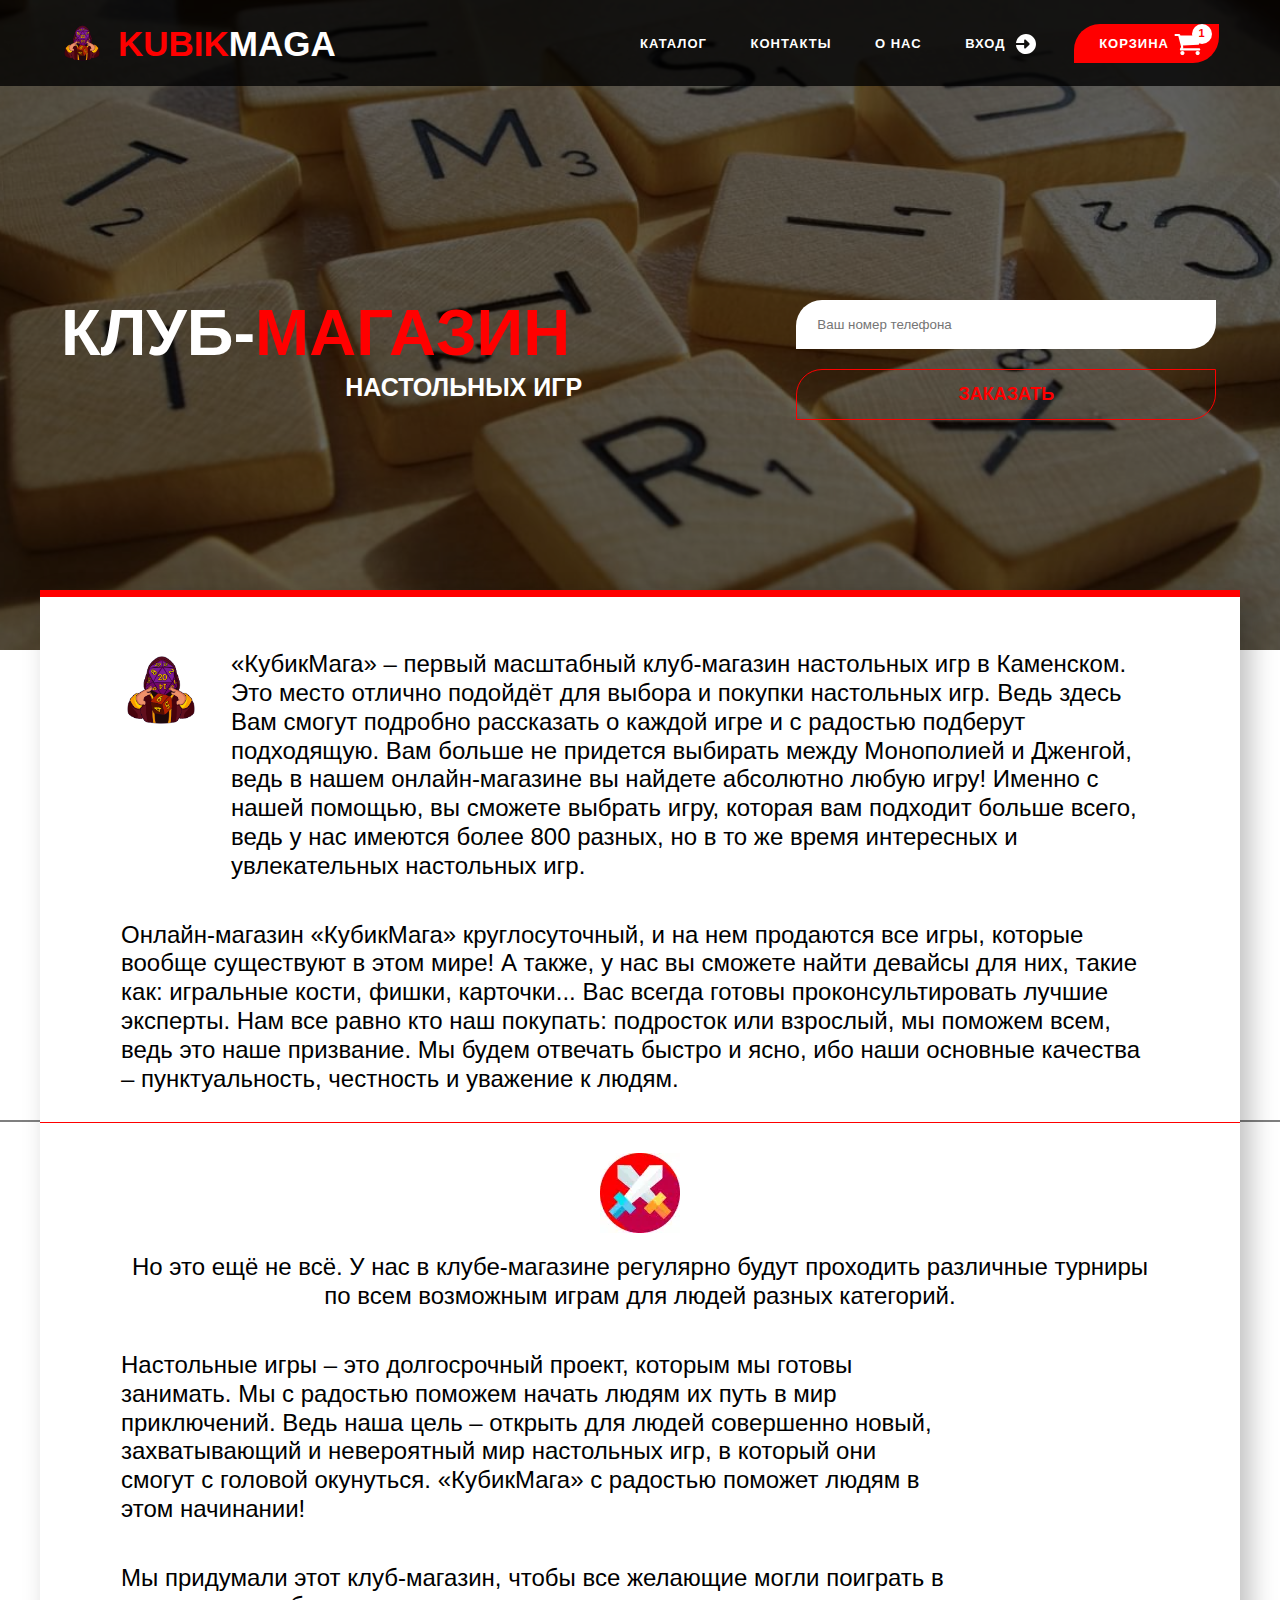
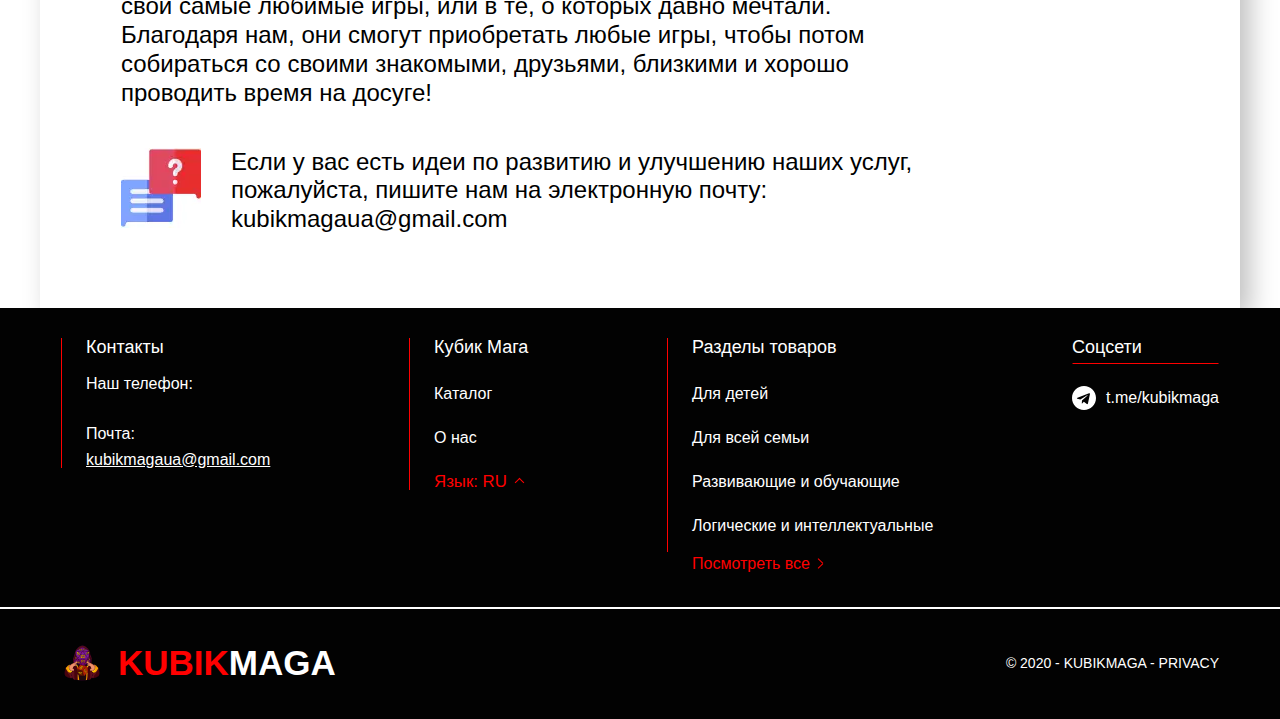
==== commit 5bb57911: "Added cart counter and language toggler" ====
--- a/about.html
+++ b/about.html
@@ -300,9 +300,9 @@
                         <p class="amount__title">Количество шт.</p>                          <div class="amount__counter">-                            <button class="amount__button">+</button>-                            <input class="amount__input" type="text" value="1" placeholder="Кол-во">-                            <button class="amount__button">-</button>+                            <button class="amount__button" id="addAmount">+</button>+                            <input class="amount__input" type="text" value="1" id="amountInput" placeholder="Кол-во">+                            <button class="amount__button" id="removeAmount">-</button>                         </div>                     </div> @@ -370,6 +370,16 @@
                     <a href="about.html" class="footer__link">О нас</a>                 </p> +                <p href="#" class="footer__item">+                    <div class="footer__link footer__link--more footer__link--lang">+                        Язык: <span id="langPlace">RU</span>+                        <ul class="footer__list" id="langList">+                            <li>UA</li>+                            <li>RU</li>+                        </ul>+                    </div>+                </p>+             </div>              <div class="footer__option">--- a/css/style.min.css
+++ b/css/style.min.css
@@ -1 +1 @@
-*{padding:0;margin:0;border:0}*,:after,:before{-webkit-box-sizing:border-box;box-sizing:border-box}:active,:focus{outline:0}a:active,a:focus{outline:0}aside,footer,header,nav{display:block}body,html{height:100%;width:100%;font-size:100%;line-height:1;font-size:14px;-ms-text-size-adjust:100%;-moz-text-size-adjust:100%;-webkit-text-size-adjust:100%}button,input,textarea{font-family:inherit}input::-ms-clear{display:none}button{cursor:pointer}button::-moz-focus-inner{padding:0;border:0}textarea{resize:none}a,a:visited{text-decoration:none}a:hover{text-decoration:none}ulli{list-style:none}img{vertical-align:top}h1,h2,h3,h4,h5,h6{font-size:inherit;font-weight:400}input:focus::-webkit-input-placeholder{color:transparent}input:focus:-moz-placeholder{color:transparent}input:focus::-moz-placeholder{color:transparent}input:focus:-ms-input-placeholder{color:transparent}::-moz-selection{fill:#212121;color:#212121;background:red}::selection{fill:#212121;color:#212121;background:red}img::-moz-selection{background:0 0}img::selection{background:0 0}body{font-family:Roboto,sans-serif;font-size:10px}body._lock{overflow:hidden}.--gray{background:#c4c4c4}.--whiteBg{background:#fff}.page{min-height:100vh;display:-webkit-box;display:-ms-flexbox;display:flex;-webkit-box-orient:vertical;-webkit-box-direction:normal;-ms-flex-direction:column;flex-direction:column;overflow:hidden}.inner{display:-webkit-box;display:-ms-flexbox;display:flex;-webkit-box-pack:justify;-ms-flex-pack:justify;justify-content:space-between;-webkit-box-align:center;-ms-flex-align:center;align-items:center}.container{max-width:1200px;width:100%;margin:0 auto;padding:0 1.5rem;overflow:hidden}.title{font-weight:700;color:#fff;text-transform:uppercase;font-size:6.5em}.title span{color:red}.subtitle{font-weight:700;font-size:25px;text-transform:uppercase;color:#fff}.-top{position:relative;top:-60px;z-index:10}.-redbt{position:relative}.-redbt:after{content:'';position:absolute;top:0;left:0;background:red;width:100%;height:7px}a:focus,button:focus,input:focus,option:focus,select:focus{border:1px solid #3b5998}.header{position:absolute;top:0;left:0;width:100%;min-height:86px;background:rgba(0,0,0,.78);z-index:1000;-webkit-transition:all .4s ease;-o-transition:all .4s ease;transition:all .4s ease}.header .container{height:86px}.header__inner{height:100%}.header__burger{position:absolute;top:50%;right:20px;visibility:hidden;display:none;opacity:0;-webkit-transition:all .4s ease;-o-transition:all .4s ease;transition:all .4s ease;-webkit-transform:translateY(-50%);-ms-transform:translateY(-50%);transform:translateY(-50%)}.header__burger span{-webkit-transition:all .4s ease;-o-transition:all .4s ease;transition:all .4s ease}.header__burger span:after,.header__burger span:before{-webkit-transition:all .4s ease;-o-transition:all .4s ease;transition:all .4s ease}@-webkit-keyframes toggleDown{0%{top:-100%}100%{top:0}}@keyframes toggleDown{0%{top:-100%}100%{top:0}}.logo{position:relative;z-index:1000}.logo a{display:-webkit-box;display:-ms-flexbox;display:flex;-webkit-box-align:center;-ms-flex-align:center;align-items:center;color:red;font-size:3.5em;font-family:"Roboto Slab",sans-serif;text-transform:uppercase;font-weight:700;-webkit-transition:color .4s ease;-o-transition:color .4s ease;transition:color .4s ease}.logo a span{color:#fff;-webkit-transition:color .4s ease;-o-transition:color .4s ease;transition:color .4s ease}.logo a:hover{color:#fff}.logo a:hover span{color:red}.logo img{margin-right:15px;width:3rem}.nav{width:50%}.nav__inner{width:100%}.nav__item{list-style-type:none;font-size:1.3em}.nav__item--inp{position:relative;padding-right:25px}.nav__item--inp svg{position:absolute;top:-3px;right:-5px;width:20px;height:20px;fill:#fff;-webkit-transition:fill .4s ease;-o-transition:fill .4s ease;transition:fill .4s ease}.nav__item--inp:hover svg{fill:red}.nav__item--cart{position:relative;display:-webkit-box;display:-ms-flexbox;display:flex;-webkit-box-align:center;-ms-flex-align:center;align-items:center;-webkit-box-pack:center;-ms-flex-pack:center;justify-content:center;background:red;border-bottom-right-radius:26px;border-top-left-radius:26px;color:#fff;-webkit-transition:all .4s ease;-o-transition:all .4s ease;transition:all .4s ease}.nav__item--cart .nav__link{padding:13px 50px 13px 25px}.nav__item--cart svg{position:absolute;top:5px;right:15px;width:30px;height:30px;fill:#fff;-webkit-transition:fill .4s ease;-o-transition:fill .4s ease;transition:fill .4s ease}.nav__item--cart:hover{background:#811010}.nav__item--cart:hover .nav__link{color:#eee}.nav__item--cart:hover svg{fill:#eee}.nav__link{color:#fff;text-transform:uppercase;font-weight:700;text-decoration:none;letter-spacing:1px;-webkit-transition:color .4s ease;-o-transition:color .4s ease;transition:color .4s ease}.nav__link:hover{color:red}.cart__amount{position:absolute;display:-webkit-box;display:-ms-flexbox;display:flex;-webkit-box-pack:center;-ms-flex-pack:center;justify-content:center;-webkit-box-align:center;-ms-flex-align:center;align-items:center;top:0;right:7px;width:20px;height:20px;border-radius:50%;background:#fff;color:red;font-size:11px}.preview{position:relative;z-index:0;padding:300px 0 230px;background:url(../img/preview/preview-1.jpg) center no-repeat;background-size:cover}.preview:after{content:'';position:absolute;top:0;left:0;bottom:0;right:0;z-index:1;background:rgba(0,0,0,.6)}.preview__inner{position:relative;display:-webkit-box;display:-ms-flexbox;display:flex;-webkit-box-pack:justify;-ms-flex-pack:justify;justify-content:space-between;-ms-flex-wrap:wrap;flex-wrap:wrap;z-index:2}.preview__heading{width:45%}.preview__title{margin-bottom:10px;word-wrap:none}.preview__subtitle{text-align:right}.preview__form{width:36.5%}.form__input{max-width:420px;min-width:290px;width:100%;padding:1.22rem 1.5rem;margin-bottom:20px;border-top-left-radius:26px;border-bottom-right-radius:26px}.form__input--b{border:1px solid #a5a5a5}.form__input input::-moz-placeholder,.form__input input::-ms-input-placeholder,.form__input input::-webkit-input-placeholder{color:#a5a5a5;font-size:1.8em;font-weight:700}.form__button{max-width:420px;min-width:290px;width:100%;padding:1rem;font-size:1.8em;text-transform:uppercase;font-weight:700;color:red;background:0 0;border:1px solid red;border-top-left-radius:26px;border-bottom-right-radius:26px;-webkit-transition:all .4s ease;-o-transition:all .4s ease;transition:all .4s ease}.form__button:hover{background:red;color:#fff}.main .container{padding:25px 15px;background:#fff;-webkit-box-shadow:20px 40px 200px 30px #222;box-shadow:20px 40px 200px 30px #222}.main .form{-ms-flex-pack:distribute;justify-content:space-around;-ms-flex-wrap:wrap;flex-wrap:wrap}.price{margin-bottom:30px}.price__title{margin-bottom:15px;font-weight:700;font-size:1.6em;color:#a5a5a5}.price__inputs{margin-bottom:20px;display:-webkit-box;display:-ms-flexbox;display:flex;-webkit-box-pack:justify;-ms-flex-pack:justify;justify-content:space-between;-ms-flex-wrap:wrap;flex-wrap:wrap}.price__inputs input{padding:5px 10px}.price__inputs p{font-size:12px;color:#a5a5a5}.price__input{width:50%}.price__range{width:100%;height:6px;position:relative;border:1px solid #a5a5a5;border-radius:4px}.noUi-base{width:100%;height:100%;position:relative;z-index:1;border-radius:4px}.noUi-origin{width:10%;will-change:transform;position:absolute;z-index:1;top:0;right:0;-ms-transform-origin:0 0;-webkit-transform-origin:0 0;-webkit-transform-style:preserve-3d;transform-origin:0 0;-webkit-transform-style:flat;transform-style:flat}.noUi-connects{height:6px;overflow:hidden;border-radius:4px}.noUi-connect{width:100%;height:6px;will-change:transform;position:absolute;z-index:1;top:0;right:0;-ms-transform-origin:0 0;-webkit-transform-origin:0 0;-webkit-transform-style:preserve-3d;transform-origin:0 0;-webkit-transform-style:flat;transform-style:flat;background:red}.noUi-handle{width:20px;height:20px;border-radius:50%;position:relative;top:-7px;right:-30px;background:#fff;-webkit-box-shadow:1px 1px #444;box-shadow:1px 1px #444;cursor:-webkit-grab;cursor:grab}.noUi-handle:active{cursor:-webkit-grabbing;cursor:grabbing}.noUi-handle:after{content:'';position:absolute;top:50%;left:50%;background:red;width:8px;height:8px;border-radius:50%;-webkit-transform:translate(-50%,-50%);-ms-transform:translate(-50%,-50%);transform:translate(-50%,-50%)}.catalog{position:relative;top:-240px;margin-bottom:-240px;z-index:0;background:url(../img/catalog/bg.jpg) center no-repeat;background-size:cover}.catalog__inner{position:relative;padding:240px 0 200px}.catalog__inner--main{position:relative;z-index:0}.card{margin:0 auto 30px;max-width:200px;width:100%;position:relative;z-index:100;border-top-left-radius:26px;border-bottom-right-radius:26px;background:#fff;overflow:hidden;-webkit-transition:all .4s ease;-o-transition:all .4s ease;transition:all .4s ease}.card:hover{-webkit-box-shadow:1px 1px 10px #232322;box-shadow:1px 1px 10px #232322}.card:hover .card__head{margin-bottom:30px}.card:hover .card__price{margin-bottom:25px}.card:hover .card__notices{margin-top:30px;opacity:1;height:auto;-webkit-transform:translateY(0);-ms-transform:translateY(0);transform:translateY(0)}.card--new::after,.card--new::before{content:'';position:absolute;top:0;right:0;width:30px;height:30px;z-index:10}.card--new::before{border:30px solid transparent;border-top:30px solid red;border-right:30px solid red}.card--new::after{content:'NEW';top:8px;right:12px;color:#fff;font-size:16px;-webkit-transform:rotate(45deg);-ms-transform:rotate(45deg);transform:rotate(45deg)}.card__outer{display:-webkit-box;display:-ms-flexbox;display:flex;-ms-flex-wrap:wrap;flex-wrap:wrap;-webkit-box-pack:justify;-ms-flex-pack:justify;justify-content:space-between;-webkit-box-align:start;-ms-flex-align:start;align-items:flex-start}.card__img{width:100%;max-height:130px;overflow:hidden}.card__img img{width:100%;height:100%;-o-object-fit:cover;object-fit:cover;-webkit-transition:all .4s ease;-o-transition:all .4s ease;transition:all .4s ease}.card__img:hover img{-webkit-transform:scale(1.2);-ms-transform:scale(1.2);transform:scale(1.2)}.card__text{padding:25px}.card__head{margin-bottom:45px;position:relative;text-transform:uppercase;color:#000;font-size:22px;font-weight:700;text-align:center;-webkit-transition:all .4s ease;-o-transition:all .4s ease;transition:all .4s ease}.card__head:after{content:'';position:absolute;bottom:-10px;left:50%;height:1px;width:100%;background:red;-webkit-transform:translateX(-50%);-ms-transform:translateX(-50%);transform:translateX(-50%)}.card__price{margin-bottom:40px;text-align:center;text-transform:uppercase;color:#a5a5a5;font-size:24px;font-weight:700;-webkit-transition:all .4s ease;-o-transition:all .4s ease;transition:all .4s ease}.card__button{display:block;margin:0 auto;width:130px;padding:10px;text-align:center;text-transform:uppercase;color:#fff;font-weight:700;background:red;font-size:14px;-webkit-transition:background .4s ease;-o-transition:background .4s ease;transition:background .4s ease}.card__button:hover{background:rgba(255,0,0,.75)}.card__notices{opacity:0;display:-webkit-box;display:-ms-flexbox;display:flex;-webkit-box-pack:justify;-ms-flex-pack:justify;justify-content:space-between;-webkit-transform:translateY(-10px);-ms-transform:translateY(-10px);transform:translateY(-10px);-webkit-transition:all .4s ease;-o-transition:all .4s ease;transition:all .4s ease}.card__note{display:-webkit-box;display:-ms-flexbox;display:flex;-webkit-box-align:center;-ms-flex-align:center;align-items:center;-webkit-box-pack:justify;-ms-flex-pack:justify;justify-content:space-between}.card__note img{margin-right:5px;height:24px;width:24px}.card__note span{font-size:14px;font-weight:500}.card__note:last-child span{font-size:18px}.footer{margin-top:auto;background:#020202}.footer__inner--top{padding:30px 0}.footer__inner--top .inner{-webkit-box-align:start;-ms-flex-align:start;align-items:start}.footer__inner--bottom{position:relative;padding:35px 0}.footer__inner--bottom:after{content:'';position:absolute;top:0;left:0;width:100%;height:2px;background:#fff}.footer__inner .inner{-ms-flex-wrap:wrap;flex-wrap:wrap}.footer__option{margin-bottom:25px;position:relative;left:25px}.footer__option:after{content:'';position:absolute;top:0;left:-25px;width:1px;height:100%;background:red}.footer__option:first-child .footer__link{text-decoration:underline}.footer__option:last-child{left:0}.footer__option:last-child:after{content:'';position:absolute;top:25px;left:50%;width:100%;height:1px;background:red;-webkit-transform:translateX(-50%);-ms-transform:translateX(-50%);transform:translateX(-50%)}.footer__heading{margin-bottom:20px;font-size:1.8em;font-weight:500;color:#fff}.footer .footer__item{margin-bottom:18px;font-size:1.6em;color:#fff}.footer .footer__item:last-child{margin-bottom:0}.footer .footer__link{margin-top:10px;display:inline-block;color:#fff;text-decoration:none;-webkit-transition:all .4s ease;-o-transition:all .4s ease;transition:all .4s ease}.footer .footer__link:hover{text-decoration:none;color:red}.footer .footer__link--more{position:absolute;bottom:-20px;left:0;color:red;-webkit-transition:all .4s ease;-o-transition:all .4s ease;transition:all .4s ease}.footer .footer__link--more:hover{color:#811010}.footer .footer__link--more:hover::after,.footer .footer__link--more:hover::before{background:#811010}.footer .footer__link--more:after,.footer .footer__link--more:before{content:'';position:absolute;top:50%;right:-14px;width:7px;height:1px;background:red;-webkit-transition:all .4s ease;-o-transition:all .4s ease;transition:all .4s ease;-webkit-transform:translateY(-50%);-ms-transform:translateY(-50%);transform:translateY(-50%)}.footer .footer__link--more:before{top:35%;-webkit-transform:translateY(-50%) rotate(45deg);-ms-transform:translateY(-50%) rotate(45deg);transform:translateY(-50%) rotate(45deg)}.footer .footer__link--more:after{top:65%;-webkit-transform:translateY(-50%) rotate(-45deg);-ms-transform:translateY(-50%) rotate(-45deg);transform:translateY(-50%) rotate(-45deg)}.footer .footer__link--icon{display:-webkit-inline-box;display:-ms-inline-flexbox;display:inline-flex;-webkit-box-align:center;-ms-flex-align:center;align-items:center}.footer .footer__link--icon svg{margin-right:10px}.footer .footer__link--icon svg path{fill:#fff;-webkit-transition:fill .4s ease;-o-transition:fill .4s ease;transition:fill .4s ease}.footer .footer__link--icon.fb:hover{color:#3b5998}.footer .footer__link--icon.fb:hover svg path{fill:#3b5998}.footer .footer__link--icon.ig:hover{color:#cc2366}.footer .footer__link--icon.ig:hover svg path{fill:#cc2366}.footer .footer__link--icon.tg:hover{color:#08c}.footer .footer__link--icon.tg:hover svg path{fill:#08c}.footer .footer__link--icon.yt:hover{color:#c4302b}.footer .footer__link--icon.yt:hover svg path{fill:#c4302b}.footer__rights{color:#fff;text-transform:uppercase;font-size:1.4em}.about{margin-bottom:-60px}.about:before{content:'';position:absolute;top:40.3%;left:50%;width:100%;height:1px;background:#000;-webkit-transform:translate(-50%,-50%);-ms-transform:translate(-50%,-50%);transform:translate(-50%,-50%)}.about .container{background:#fff;-webkit-box-shadow:10px 10px 25px rgba(0,0,0,.25);box-shadow:10px 10px 25px rgba(0,0,0,.25)}.about__inner{position:relative;padding:60px 60px 0;display:-webkit-box;display:-ms-flexbox;display:flex;-webkit-box-orient:vertical;-webkit-box-direction:normal;-ms-flex-direction:column;flex-direction:column}.about__inner--top{position:relative}.about__inner--top:after{content:'';position:absolute;bottom:-30px;left:50%;width:1000%;height:1px;background:red;-webkit-transform:translate(-50%);-ms-transform:translate(-50%);transform:translate(-50%)}.about__inner--bottom{padding-bottom:60px}.about__inner--bottom .about__text:not(.about__text--center){width:80%}.about__inner--bottom img{display:block;margin:0 auto;margin-bottom:20px}.about__text{display:block;margin-bottom:40px;font-size:24px;line-height:1.2}.about__text:last-child{margin-bottom:0}.about__text--img{display:-webkit-box;display:-ms-flexbox;display:flex;-webkit-box-pack:justify;-ms-flex-pack:justify;justify-content:space-between}.about__text--img img{max-width:80px;margin-right:30px}.about__text--center{text-align:center}.contacts{margin-bottom:-60px}.contacts .container{background:#fff;-webkit-box-shadow:10px 10px 25px rgba(0,0,0,.25);box-shadow:10px 10px 25px rgba(0,0,0,.25)}.contacts__inner{padding:50px 60px 80px;display:-webkit-box;display:-ms-flexbox;display:flex;-webkit-box-pack:justify;-ms-flex-pack:justify;justify-content:space-between;-webkit-box-align:center;-ms-flex-align:center;align-items:center}.contacts__item{width:50%}.contacts__item--map{max-width:625px;width:100%}.contacts__item--map .contacts__heading{position:relative}.contacts__item--map .contacts__heading:after{content:'';position:absolute;bottom:-12px;left:0;width:100%;height:1px;background:rgba(255,0,0,.7)}.contacts__block{margin-bottom:50px;padding-bottom:15px;position:relative}.contacts__block:after{content:'';position:absolute;top:0;left:-20px;height:100%;width:1px;background:rgba(255,0,0,.7)}.contacts__heading{margin-bottom:30px;font-size:36px;font-weight:700}.contacts__text{display:-webkit-box;display:-ms-flexbox;display:flex;-webkit-box-pack:start;-ms-flex-pack:start;justify-content:start;-ms-flex-wrap:wrap;flex-wrap:wrap}.contacts__info{width:100%;margin-bottom:20px;font-size:18px}.contacts__info:last-child{margin-bottom:0}.contacts__info--b{margin-left:10px;color:#000;font-weight:700}.contacts__info a{-webkit-transition:color .4s ease;-o-transition:color .4s ease;transition:color .4s ease}.contacts__info a:hover{color:red;text-decoration:underline}.contacts__info--mail{text-decoration:underline}.maincatalog{background:url(../img/catalog/bg.jpg) center no-repeat;background-size:cover;padding-bottom:30px}.maincatalog__inner{-webkit-box-align:start;-ms-flex-align:start;align-items:start}.maincatalog .aside{max-width:360px;width:100%}.aside{padding:20px 15px 20px 40px;position:relative;overflow:hidden;background:#fff;border-top-left-radius:26px;-webkit-box-shadow:0 10px 25px rgba(0,0,0,.25);box-shadow:0 10px 25px rgba(0,0,0,.25);-webkit-transition:all .4s ease;-o-transition:all .4s ease;transition:all .4s ease}.aside__list{margin-bottom:80px;-webkit-transition:all .4s ease;-o-transition:all .4s ease;transition:all .4s ease}.aside__list--hidden{opacity:0;visibility:hidden;position:absolute}.aside__item{margin-bottom:25px;cursor:pointer;font-size:20px;font-weight:700;list-style-type:none}.aside__item._active{position:relative}.aside__item._active::before{content:"";position:absolute;top:50%;left:-30px;width:24px;height:1px;background:red;-webkit-transform:translateY(-50%);-ms-transform:translateY(-50%);transform:translateY(-50%)}.aside__show{position:absolute;top:345px;left:0;display:-webkit-box;display:-ms-flexbox;display:flex;-webkit-box-pack:center;-ms-flex-pack:center;justify-content:center;-webkit-box-align:center;-ms-flex-align:center;align-items:center;width:100%;height:40px;cursor:pointer;background:#dedede;-webkit-box-shadow:0 10px 25px rgba(0,0,0,.5);box-shadow:0 10px 25px rgba(0,0,0,.5);border-bottom-right-radius:26px;-webkit-transition:all .4s ease;-o-transition:all .4s ease;transition:all .4s ease}.aside__show span{position:relative;height:30px;width:30px;background:#000;border-radius:50%;-webkit-transform:rotate(180deg);-ms-transform:rotate(180deg);transform:rotate(180deg)}.aside__show span::after,.aside__show span::before{content:"";position:absolute;width:12px;height:2px;top:14px;border-radius:5px;background:#dedede}.aside__show span::before{left:12.5px;-webkit-transform:rotate(-45deg);-ms-transform:rotate(-45deg);transform:rotate(-45deg)}.aside__show span::after{right:12.5px;-webkit-transform:rotate(45deg);-ms-transform:rotate(45deg);transform:rotate(45deg)}.aside__show._active span{-webkit-transform:rotate(0);-ms-transform:rotate(0);transform:rotate(0)}.aside__filter{-webkit-transition:all .4s ease;-o-transition:all .4s ease;transition:all .4s ease}.aside__title{margin-bottom:30px;position:relative;cursor:pointer;color:#000;font-weight:500;font-size:20px}.aside__title:after,.aside__title:before{content:"";position:absolute;right:10px;top:10px;height:1px;width:12px;background:#000;-webkit-transition:all .4s ease;-o-transition:all .4s ease;transition:all .4s ease}.aside__title::before{right:18px;-webkit-transform:rotate(45deg);-ms-transform:rotate(45deg);transform:rotate(45deg)}.aside__title::after{-webkit-transform:rotate(-45deg);-ms-transform:rotate(-45deg);transform:rotate(-45deg)}.aside__title._active::before{-webkit-transform:rotate(-45deg);-ms-transform:rotate(-45deg);transform:rotate(-45deg)}.aside__title._active::after{-webkit-transform:rotate(45deg);-ms-transform:rotate(45deg);transform:rotate(45deg)}.aside__block{margin-bottom:20px;opacity:0;visibility:hidden;-webkit-transition:all .4s ease;-o-transition:all .4s ease;transition:all .4s ease;height:0;-webkit-transform:scale(0);-ms-transform:scale(0);transform:scale(0)}.aside__block._active{opacity:1;visibility:visible;height:auto;-webkit-transform:scale(1);-ms-transform:scale(1);transform:scale(1)}.aside .price__range{max-width:280px}.aside .noUi-handle{right:-14px}.aside__label{margin-bottom:10px;padding-left:30px;position:relative;display:-webkit-box;display:-ms-flexbox;display:flex;-webkit-box-align:center;-ms-flex-align:center;align-items:center;-webkit-user-select:none;-moz-user-select:none;-ms-user-select:none;user-select:none;font-size:16px}.aside__label span{position:absolute;left:0;display:inline-block;width:20px;height:20px;overflow:hidden;border:1px solid #adb5bd}.aside__input{position:absolute;z-index:-1;opacity:0}.aside__input::after,.aside__input::before{content:"";position:absolute;width:0;height:0;opacity:0;visibility:hidden;background:0 0;-webkit-transform:rotate(-50deg);-ms-transform:rotate(-50deg);transform:rotate(-50deg)}.aside__input:checked~span::after,.aside__input:checked~span::before{content:"";position:absolute;opacity:1;top:9px;left:2px;height:1.5px;width:18px;visibility:visible;background:#000;-webkit-transition:all .4s ease;-o-transition:all .4s ease;transition:all .4s ease;-webkit-transform:rotate(-50deg);-ms-transform:rotate(-50deg);transform:rotate(-50deg)}.aside__input:checked~span::after{top:11px;left:-1px;width:10px;-webkit-transform:rotate(60deg);-ms-transform:rotate(60deg);transform:rotate(60deg)}.aside__input--radio~span{-webkit-box-shadow:0 3px 10px rgba(0,0,0,.5);box-shadow:0 3px 10px rgba(0,0,0,.5);border-radius:50%;-webkit-transition:all .4s ease;-o-transition:all .4s ease;transition:all .4s ease}.aside__input--radio:checked~span::after,.aside__input--radio:checked~span::before{content:"";position:absolute;top:50%;left:50%;height:13px;width:13px;visibility:visible;border-radius:50%;background:red;-webkit-transition:all .4s ease;-o-transition:all .4s ease;transition:all .4s ease;-webkit-transform:translate(-50%,-50%);-ms-transform:translate(-50%,-50%);transform:translate(-50%,-50%)}.button{display:block;position:relative;top:-150px;max-width:320px;width:100%;margin:0 auto;margin-bottom:-60px;padding:1rem 2rem;text-align:center;background:red;font-size:30px;color:#fff;text-transform:uppercase;font-weight:700;-webkit-transition:all .4s ease;-o-transition:all .4s ease;transition:all .4s ease}.button:hover{background:rgba(255,0,0,.75)}.slider{margin-top:2px;width:100%;display:-webkit-box;display:-ms-flexbox;display:flex;-webkit-box-pack:justify;-ms-flex-pack:justify;justify-content:space-between}.slider__items{position:static;padding-bottom:309px}.slider__item{position:absolute;max-height:315px;overflow:hidden;display:block;width:41.75%;opacity:0;visibility:hidden;-webkit-transition:all .4s ease;-o-transition:all .4s ease;transition:all .4s ease}.slider__item img{display:block;width:100%;-o-object-fit:cover;object-fit:cover}.slider__item--active{opacity:1;visibility:visible}.slider__triggers{max-width:175px;display:-webkit-box;display:-ms-flexbox;display:flex;-webkit-box-orient:vertical;-webkit-box-direction:normal;-ms-flex-direction:column;flex-direction:column}.slider__trigger{padding:18px 20px;background:#000;border-bottom:1px solid #fff;color:#fff;font-weight:700;line-height:1.2;font-size:11px;-webkit-transition:all .4s ease;-o-transition:all .4s ease;transition:all .4s ease}.slider__trigger:last-child{border-bottom:none}.slider__trigger:focus{outline:0;border:0;border-bottom:1px solid #fff}.slider__trigger--stock{color:red}.slider__trigger--active{position:relative}.slider__trigger--active::after{content:'';position:absolute;top:50%;left:0;width:0;height:0;border-style:solid;border-width:10.5px 0 10.5px 11px;border-color:transparent transparent transparent #fff;-webkit-transform:translateY(-50%);-ms-transform:translateY(-50%);transform:translateY(-50%)}.slider__trigger:hover{background:#444}.search{margin-bottom:40px;padding:25px 20px;display:-webkit-box;display:-ms-flexbox;display:flex;-webkit-box-pack:justify;-ms-flex-pack:justify;justify-content:space-between;background:#000}.search__blck{position:relative}.search__blck img{position:absolute;top:50%;left:10px;-webkit-transform:translateY(-50%);-ms-transform:translateY(-50%);transform:translateY(-50%)}.search__blck::after{content:'';position:absolute;top:50%;left:40px;height:22px;width:1px;background:red;-webkit-transform:translateY(-50%);-ms-transform:translateY(-50%);transform:translateY(-50%)}.search__input{width:320px;padding:10px 50px}.search__sort{position:relative;display:-webkit-box;display:-ms-flexbox;display:flex;-webkit-box-pack:center;-ms-flex-pack:center;justify-content:center;-webkit-box-align:center;-ms-flex-align:center;align-items:center;color:#fff;font-size:13px;font-weight:500;text-align:center}.search__sort p{position:relative}.search__sort p::after,.search__sort p::before{content:'';position:absolute;top:6px;right:-30px;height:1.4px;width:10px;background:#fff;-webkit-transition:all .4s ease;-o-transition:all .4s ease;transition:all .4s ease}.search__sort p::before{-webkit-transform:rotate(45deg);-ms-transform:rotate(45deg);transform:rotate(45deg)}.search__sort p::after{right:-24px;-webkit-transform:rotate(-45deg);-ms-transform:rotate(-45deg);transform:rotate(-45deg)}.search__sort span{text-decoration:underline}.search__sort:hover .search__list{opacity:1;visibility:visible}.search__sort:hover p::before{-webkit-transform:rotate(-45deg);-ms-transform:rotate(-45deg);transform:rotate(-45deg)}.search__sort:hover p::after{right:-24px;-webkit-transform:rotate(45deg);-ms-transform:rotate(45deg);transform:rotate(45deg)}.search__list{padding:10px 10px 15px;position:absolute;top:30px;left:20px;visibility:hidden;opacity:0;z-index:100;background:#fff;text-align:left;-webkit-transition:all .4s ease;-o-transition:all .4s ease;transition:all .4s ease}.search__item{margin-bottom:10px;cursor:pointer;list-style-type:none;color:#000}.search__item:last-child{margin-bottom:0}.search__show{padding:0 10px;display:-webkit-box;display:-ms-flexbox;display:flex;-webkit-box-pack:justify;-ms-flex-pack:justify;justify-content:space-between;-webkit-box-align:center;-ms-flex-align:center;align-items:center;border-right:2px solid red;border-left:2px solid red}.search__show svg{margin-right:10px;cursor:pointer}.search__show svg:hover path{fill:red;-webkit-transition:all .7s ease;-o-transition:all .7s ease;transition:all .7s ease}.search__show svg:last-child{margin-right:0}.pagination{margin:0 auto}.pagination__button{padding:1.2rem 2.4rem;margin-right:.5rem;font-size:2.2rem;font-weight:700;text-transform:uppercase;border:2px solid #a5a5a5;-webkit-transition:all .4s ease;-o-transition:all .4s ease;transition:all .4s ease}.pagination__button:hover{border-color:#777;background:#777;color:#212121}.pagination__button:last-child{margin-right:0}.pagination__button._active{color:#fff;border-color:red;background:red}.pagination__button._active:hover{border-color:#811111;background:#811111}.popup{position:fixed;width:100%;height:100%;top:0;left:0;opacity:0;visibility:hidden;overflow-y:visible;overflow-x:hidden;background-color:rgba(0,0,0,.7);-webkit-transition:all .8s ease;-o-transition:all .8s ease;transition:all .8s ease}.popup._active{opacity:1;visibility:visible;z-index:1000}.popup._active .popup__content{-webkit-transform:perspective(600px) translate(0,0) rotateX(0);transform:perspective(600px) translate(0,0) rotateX(0);opacity:1}.popup__body{min-height:100vh;display:-moz-flex;display:-ms-flex;display:-o-flex;display:-webkit-box;display:-ms-flexbox;display:flex;-webkit-box-pack:center;-ms-flex-pack:center;justify-content:center;-ms-align-items:center;-webkit-box-align:center;-ms-flex-align:center;align-items:center;padding:30px 10px}.popup__content{position:relative;padding:30px;max-width:600px;width:100%;background-color:#fff;border-radius:5px;color:#000;opacity:0;-webkit-transform:perspective(600px) translate(0,-100%) rotateX(45deg);transform:perspective(600px) translate(0,-100%) rotateX(45deg);-webkit-transition:all .8s ease;-o-transition:all .8s ease;transition:all .8s ease}.popup__close{position:absolute;top:10px;right:10px;color:#212121;text-decoration:none;font-size:40px}.popup__title{margin:0 auto;margin-bottom:1em;text-align:center;font-size:24px;font-weight:700}.popup__form{display:-webkit-box;display:-ms-flexbox;display:flex;-webkit-box-orient:vertical;-webkit-box-direction:normal;-ms-flex-direction:column;flex-direction:column;margin-bottom:35px}.popup__form:last-child{margin-bottom:0}.popup__input{margin-bottom:15px;padding:10px 15px;font-size:14px;border:1px solid #a5a5a5}.popup__input:last-child{margin-bottom:0}.popup__buttons{margin-top:15px;display:-webkit-box;display:-ms-flexbox;display:flex;-webkit-box-align:center;-ms-flex-align:center;align-items:center}.popup__buttons button{margin-right:15px}.popup__button{padding:12px 64px;font-size:1.8em;font-weight:700;background:red;color:#fff;-webkit-transition:all .4s ease;-o-transition:all .4s ease;transition:all .4s ease}.popup__button:hover{color:#eee;background:rgba(255,0,0,.75)}.popup__button--mod{padding:0;background:0 0;text-decoration:underline;color:#5ecbf1;font-weight:400;font-size:14px}.popup__button--mod:hover{padding:0;color:#5eabb1;background:0 0}.popup__signIn{display:-webkit-box;display:-ms-flexbox;display:flex;-webkit-box-align:center;-ms-flex-align:center;align-items:center;font-size:14px;color:#020202}.popup__signIn a{margin-left:5px}.popup.popup--cart .popup__content{max-width:820px;width:100%}.popup.popup--cart .popup__buttons{-webkit-box-pack:justify;-ms-flex-pack:justify;justify-content:space-between}.popup.popup--cart .popup__button{margin-right:0;padding:10px 15px;font-size:14px;font-weight:400;text-transform:uppercase}.popup.popup--cart .popup__button--mod{text-decoration:none;color:red;font-weight:700;background:0 0;border:1px solid red}.popup.popup--cart .popup__button--mod:hover{background:red;color:#fff}.popup.popup--cart .popup__pricing{padding:20px;border:.5px solid red}.popup.popup--cart .popup__price{margin-bottom:30px;text-align:right;font-size:18px}.popup.popup--cart .popup__price strong{text-transform:uppercase}.popup.popup--cart .popup__product{margin-bottom:30px;display:-webkit-box;display:-ms-flexbox;display:flex;-ms-flex-pack:distribute;justify-content:space-around;position:relative;padding:20px;border:1px solid #c4c4c4;border-radius:5px}.popup.popup--cart .popup__delete{position:absolute;top:10px;right:10px}.popup.popup--cart .popup__delete path{-webkit-transition:all .4s ease;-o-transition:all .4s ease;transition:all .4s ease}.popup.popup--cart .popup__delete:hover path{fill:#444}.game__title{margin-bottom:10px;font-size:16px;font-weight:500}.game__code,.game__price{margin-bottom:5px;color:#dbdbdb;font-size:12px}.game__code:last-child,.game__price:last-child{margin-bottom:0}.amount__title{margin-bottom:15px;font-size:14px}.amount__counter{border:1px solid #a5a5a5;border-radius:5px}.amount__input{max-width:60px;padding:5px;font-size:16px;font-weight:700}.amount__button{padding:5px;background:rgba(255,0,0,.1);font-size:16px;font-weight:700;-webkit-transition:all .4s ease;-o-transition:all .4s ease;transition:all .4s ease}.amount__button:hover{background:rgba(129,17,17,.5)}.sum__title{margin-bottom:15px;font-size:16px}.sum__price{font-weight:700;text-transform:uppercase;font-size:18px;color:#1c1c1c}.order{padding-top:86px}.order .container{padding-top:14px;background:#fff}.order__title{margin-bottom:55px;color:#000;font-size:36px;font-weight:600;text-transform:none}.order__wrapper{display:-webkit-box;display:-ms-flexbox;display:flex;-webkit-box-pack:justify;-ms-flex-pack:justify;justify-content:space-between;-webkit-box-align:start;-ms-flex-align:start;align-items:flex-start}.order__form{max-width:500px;width:100%}.order__select{margin-bottom:20px;padding:10px 15px;border:1px solid #dbdbdb}.order__select:last-child{margin-bottom:0}.order__cities{display:-webkit-box;display:-ms-flexbox;display:flex;-ms-flex-wrap:wrap;flex-wrap:wrap}.order__popular{margin-right:20px;color:#5ecbf1;text-decoration:underline;font-size:14px}.order__popular:last-child{margin-right:0}.order__price{margin-bottom:20px;display:-webkit-box;display:-ms-flexbox;display:flex;-webkit-box-align:center;-ms-flex-align:center;align-items:center;-webkit-box-pack:justify;-ms-flex-pack:justify;justify-content:space-between}.order__price span{font-size:24px}.order__price strong{font-size:36px}.order__button{padding:11px;background:red;color:#fff;font-weight:700;text-transform:uppercase;font-size:14px;-webkit-transition:all .4s ease;-o-transition:all .4s ease;transition:all .4s ease}.order__button:hover{background:rgba(255,0,0,.7)}.order__list{max-width:350px;width:100%;padding:20px 30px;border-top-left-radius:26px;border-bottom-right-radius:26px;-webkit-box-shadow:5px 3px 10px rgba(0,0,0,.5);box-shadow:5px 3px 10px rgba(0,0,0,.5)}.form__block{margin-left:20px;margin-bottom:30px}.form__block--required .block__title{position:relative}.form__block--required .block__title:after{content:'*';position:absolute;top:0;left:-15px;color:red;font-weight:700}.block{display:-webkit-box;display:-ms-flexbox;display:flex;-webkit-box-orient:vertical;-webkit-box-direction:normal;-ms-flex-direction:column;flex-direction:column}.block__title{margin-bottom:15px;font-size:18px;font-weight:700}.block__input{margin-bottom:20px;padding:10px 15px;border:1px solid #dbdbdb}.block__input:last-child{margin-bottom:0}.block__textarea{max-height:90px;margin-bottom:20px;padding:10px 15px;border:1px solid #dbdbdb}.block__textarea:last-child{margin-bottom:0}.block__textarea:focus::-webkit-input-placeholder{color:transparent}.list__title{margin-bottom:20px;font-weight:600;font-size:18px}.list__product{margin-bottom:20px}.list__pricing{padding-bottom:20px;border-bottom:1px solid red}.list__price{margin-bottom:15px;display:-webkit-box;display:-ms-flexbox;display:flex;-webkit-box-pack:justify;-ms-flex-pack:justify;justify-content:space-between;-webkit-box-align:center;-ms-flex-align:center;align-items:center}.list__price:last-child{margin-bottom:0}.list__price span{font-size:18px}.list__price span:last-child{text-align:right}.list__price strong{font-size:18px;font-weight:600}.list__change{margin-top:10px}.list__change a{color:#5ecbf1;text-decoration:underline;font-size:12px}.product{padding-bottom:30px;display:-webkit-box;display:-ms-flexbox;display:flex;border-bottom:1px solid red}.product__img{max-height:120px;margin-bottom:20px;margin-right:20px;overflow:hidden}.product__img img{max-width:120px;width:100%}.product__title{margin-bottom:15px;font-size:18px;font-weight:600;line-height:1.2}.product__option{margin-bottom:5px;font-size:12px;color:#c4c4c4}.product__option:last-child{margin-bottom:0}.productP{padding-top:86px}.productP .container{padding-top:14px}@media (max-width:1175px){.preview__title{font-size:6em}.preview__subtitle{text-align:left}}@media (max-width:1160px){.contacts__item--map{max-width:440px}.contacts__item--map iframe{width:440px}}@media (max-width:1090px){.preview__title{font-size:4em}}@media (max-width:1080px){.contacts{margin:0 auto;margin-bottom:-60px;max-width:620px}.contacts__inner{-ms-flex-wrap:wrap;flex-wrap:wrap}.contacts__item{width:100%}}@media (max-width:1020px){.nav{width:65%}.about::before{top:44.3%}.about .container{max-width:800px}}@media (max-width:990px){.card__outer{margin:0 auto}.card__head{margin-bottom:30px}.card__price{margin-bottom:25px}.card__notices{margin-top:30px;opacity:1;height:auto;-webkit-transform:translateY(0);-ms-transform:translateY(0);transform:translateY(0)}}@media (max-width:960px){.footer__option{width:50%}.footer__option:last-child::after{left:140px;max-width:280px}}@media (max-width:920px){.logo{font-size:.7em}.order__wrapper{-webkit-box-orient:vertical;-webkit-box-direction:reverse;-ms-flex-direction:column-reverse;flex-direction:column-reverse;-webkit-box-align:center;-ms-flex-align:center;align-items:center}.order__list{padding:10px;margin-bottom:40px}.order__price span{font-size:20px}.order__price strong{font-size:20px}}@media (max-width:870px){.main .container{max-width:540px}.catalog{top:-361px;margin-bottom:-361px}.catalog__inner{padding:361px 0 100px}.button{top:-100px}}@media (max-width:840px){.about::before{top:40.84%}.about .container{max-width:600px}.about__inner{padding:50px 20px 20px 0}.about__text{font-size:16px}}@media (max-width:830px){.header__burger{display:block;visibility:visible;opacity:1;width:55px;height:35px;z-index:1000;border-bottom-right-radius:26px;border-top-left-radius:26px;background:red}.header__burger span{position:absolute;top:50%;left:50%;width:50%;height:3px;background:#fff;-webkit-transform:translate(-50%,-50%);-ms-transform:translate(-50%,-50%);transform:translate(-50%,-50%)}.header__burger span:after,.header__burger span:before{content:'';position:absolute;left:0;right:0;width:100%;height:3px;background:#fff}.header__burger span:before{bottom:-200%}.header__burger span:after{top:-200%}.header__burger._active span{height:0}.header__burger._active span:before{bottom:-1px;-webkit-transform:rotate(-225deg);-ms-transform:rotate(-225deg);transform:rotate(-225deg)}.header__burger._active span:after{top:-1px;-webkit-transform:rotate(45deg);-ms-transform:rotate(45deg);transform:rotate(45deg)}.nav{max-width:320px;min-height:100vh;position:absolute;top:0;right:100%;bottom:0;visibility:hidden;opacity:0;z-index:100;background:rgba(0,0,0,.9);-webkit-transition:all .4s ease;-o-transition:all .4s ease;transition:all .4s ease}.nav._active{max-width:320px;width:100%;right:0;opacity:1;overflow-y:auto;visibility:visible}.nav__inner{margin-top:90px;padding-bottom:60px;min-height:460px;width:100%;-webkit-box-orient:vertical;-webkit-box-direction:normal;-ms-flex-direction:column;flex-direction:column}.nav__item--inp{padding:0}.nav__item--inp svg{visibility:hidden;display:none}.nav__item--cart{background:0 0;font-size:0}.nav__item--cart .nav__link{width:40px;height:40px;padding:0}.nav__item--cart svg{margin-top:-5px;margin-right:-15px;width:40px;height:40px}.nav__item--cart:hover{background:0 0}.nav__item--cart:hover svg{fill:red}.nav__link{font-size:2em}.cart__amount{top:-15px;right:-20px;font-size:14px}}@media (max-width:822px){.card__outer{max-width:600px}.slider{-webkit-box-orient:vertical;-webkit-box-direction:reverse;-ms-flex-direction:column-reverse;flex-direction:column-reverse}.slider__items{padding-bottom:220px}.slider__triggers{max-width:none;width:100%;-webkit-box-orient:horizontal;-webkit-box-direction:normal;-ms-flex-direction:row;flex-direction:row;-ms-flex-wrap:wrap;flex-wrap:wrap}.slider__trigger{display:block;width:100%}}@media (max-width:800px){.preview{padding:200px 0 120px}.preview__title{font-size:7em}.preview__form{width:100%}.preview__heading{margin-bottom:30px;width:100%}}@media (max-width:620px){.footer__option{width:100%}.footer__option:last-child{margin-top:15px}.footer__option:last-child::after{left:140px;max-width:280px}.about::before{top:46.9%}.about .container{max-width:400px}.about__text--img img{max-width:30px;margin-right:10px}.slider__items{padding-bottom:150px}}@media (max-width:600px){.preview__title{font-size:5em}.popup.popup--cart .popup__product{-webkit-box-orient:vertical;-webkit-box-direction:normal;-ms-flex-direction:column;flex-direction:column}.popup.popup--cart .popup__buttons{-webkit-box-orient:vertical;-webkit-box-direction:reverse;-ms-flex-direction:column-reverse;flex-direction:column-reverse}.popup.popup--cart .popup__button{margin-bottom:20px}.popup.popup--cart .popup__button:first-child{margin-bottom:0}.amount,.game{margin-bottom:30px}.amount__counter{display:inline-block}}@media (max-width:562px){.card__outer{-webkit-box-pack:center;-ms-flex-pack:center;justify-content:center}}@media (max-width:560px){.nav._active{max-width:560px}.footer .logo{margin:0 auto;margin-bottom:20px}.footer__rights{width:100%;text-align:center}.contacts__inner{padding:30px}.contacts__item--map iframe{max-width:400px;width:100%}.contacts__heading{font-size:24px}}@media (max-width:560px) and (max-height:520px){.nav._active{margin-top:86px}.nav__inner{margin-top:10px;padding-bottom:120px}}@media (max-width:440px){.header__logo{font-size:.6em}.header__logo img{width:30px;height:30px}.preview{padding:170px 0 100px}.preview__title{font-size:4em}.preview__subtitle{font-size:2em}.about::before{top:48.1%}.about .container{max-width:320px}.about__text{font-size:14px}.slider__items{padding-bottom:100px}}@media (max-width:420px){.price__inputs p{width:100%;margin-bottom:15px}.price__inputs p:last-child{margin-bottom:0}.button{max-width:280px;font-size:26px}.popup__buttons{-webkit-box-orient:vertical;-webkit-box-direction:normal;-ms-flex-direction:column;flex-direction:column}.popup__buttons button{margin-right:0;margin-bottom:15px}}@media (max-width:360px){.preview{padding:140px 0 80px}.preview__title{font-size:3em}.preview__subtitle{font-size:1em}.contacts__inner{padding:20px 0}}.webp .preview{background:url(../img/preview/preview-1.webp) center no-repeat}.webp .catalog{background:url(../img/catalog/bg.webp) center no-repeat}.webp .maincatalog{background:url(../img/catalog/bg.webp) center no-repeat}+*{padding:0;margin:0;border:0}*,:after,:before{-webkit-box-sizing:border-box;box-sizing:border-box}:active,:focus{outline:0}a:active,a:focus{outline:0}aside,footer,header,nav{display:block}body,html{height:100%;width:100%;font-size:100%;line-height:1;font-size:14px;-ms-text-size-adjust:100%;-moz-text-size-adjust:100%;-webkit-text-size-adjust:100%}button,input,textarea{font-family:inherit}input::-ms-clear{display:none}button{cursor:pointer}button::-moz-focus-inner{padding:0;border:0}textarea{resize:none}a,a:visited{text-decoration:none}a:hover{text-decoration:none}ulli{list-style:none}img{vertical-align:top}h1,h2,h3,h4,h5,h6{font-size:inherit;font-weight:400}input:focus::-webkit-input-placeholder{color:transparent}input:focus:-moz-placeholder{color:transparent}input:focus::-moz-placeholder{color:transparent}input:focus:-ms-input-placeholder{color:transparent}::-moz-selection{fill:#212121;color:#212121;background:red}::selection{fill:#212121;color:#212121;background:red}img::-moz-selection{background:0 0}img::selection{background:0 0}body{font-family:Roboto,sans-serif;font-size:10px}body._lock{overflow:hidden}body.productPP .header{position:fixed}body::-webkit-scrollbar{width:16px;background:#212121}body::-webkit-scrollbar-track{width:16px;background:#666;border-radius:4px}body::-webkit-scrollbar-thumb{width:16px;border-radius:4px;background:#212121}.--gray{background:#c4c4c4}.--whiteBg{background:#fff}.page{min-height:100vh;display:-webkit-box;display:-ms-flexbox;display:flex;-webkit-box-orient:vertical;-webkit-box-direction:normal;-ms-flex-direction:column;flex-direction:column;overflow:hidden}.inner{display:-webkit-box;display:-ms-flexbox;display:flex;-webkit-box-pack:justify;-ms-flex-pack:justify;justify-content:space-between;-webkit-box-align:center;-ms-flex-align:center;align-items:center}.container{max-width:1200px;width:100%;margin:0 auto;padding:0 1.5rem;overflow:hidden}.title{font-weight:700;color:#fff;text-transform:uppercase;font-size:6.5em}.title span{color:red}.subtitle{font-weight:700;font-size:25px;text-transform:uppercase;color:#fff}.-top{position:relative;top:-60px;z-index:10}.-redbt{position:relative}.-redbt:after{content:'';position:absolute;top:0;left:0;background:red;width:100%;height:7px}a:focus,button:focus,input:focus,option:focus,select:focus{border:1px solid #3b5998}.header{position:absolute;top:0;left:0;width:100%;min-height:86px;background:rgba(0,0,0,.78);z-index:1000;-webkit-transition:all .4s ease;-o-transition:all .4s ease;transition:all .4s ease}.header .container{height:86px}.header__inner{height:100%}.header__burger{position:absolute;top:50%;right:20px;visibility:hidden;display:none;opacity:0;-webkit-transition:all .4s ease;-o-transition:all .4s ease;transition:all .4s ease;-webkit-transform:translateY(-50%);-ms-transform:translateY(-50%);transform:translateY(-50%)}.header__burger span{-webkit-transition:all .4s ease;-o-transition:all .4s ease;transition:all .4s ease}.header__burger span:after,.header__burger span:before{-webkit-transition:all .4s ease;-o-transition:all .4s ease;transition:all .4s ease}@-webkit-keyframes toggleDown{0%{top:-100%}100%{top:0}}@keyframes toggleDown{0%{top:-100%}100%{top:0}}.logo{position:relative;z-index:1000}.logo a{display:-webkit-box;display:-ms-flexbox;display:flex;-webkit-box-align:center;-ms-flex-align:center;align-items:center;color:red;font-size:3.5em;font-family:"Roboto Slab",sans-serif;text-transform:uppercase;font-weight:700;-webkit-transition:color .4s ease;-o-transition:color .4s ease;transition:color .4s ease}.logo a span{color:#fff;-webkit-transition:color .4s ease;-o-transition:color .4s ease;transition:color .4s ease}.logo a:hover{color:#fff}.logo a:hover span{color:red}.logo img{margin-right:15px;width:3rem}.nav{width:50%}.nav__inner{width:100%}.nav__item{list-style-type:none;font-size:1.3em}.nav__item--inp{position:relative;padding-right:25px}.nav__item--inp svg{position:absolute;top:-3px;right:-5px;width:20px;height:20px;fill:#fff;-webkit-transition:fill .4s ease;-o-transition:fill .4s ease;transition:fill .4s ease}.nav__item--inp:hover svg{fill:red}.nav__item--cart{position:relative;display:-webkit-box;display:-ms-flexbox;display:flex;-webkit-box-align:center;-ms-flex-align:center;align-items:center;-webkit-box-pack:center;-ms-flex-pack:center;justify-content:center;background:red;border-bottom-right-radius:26px;border-top-left-radius:26px;color:#fff;-webkit-transition:all .4s ease;-o-transition:all .4s ease;transition:all .4s ease}.nav__item--cart .nav__link{padding:13px 50px 13px 25px}.nav__item--cart svg{position:absolute;top:5px;right:15px;width:30px;height:30px;fill:#fff;-webkit-transition:fill .4s ease;-o-transition:fill .4s ease;transition:fill .4s ease}.nav__item--cart:hover{background:#811010}.nav__item--cart:hover .nav__link{color:#eee}.nav__item--cart:hover svg{fill:#eee}.nav__link{color:#fff;text-transform:uppercase;font-weight:700;text-decoration:none;letter-spacing:1px;-webkit-transition:color .4s ease;-o-transition:color .4s ease;transition:color .4s ease}.nav__link:hover{color:red}.cart__amount{position:absolute;display:-webkit-box;display:-ms-flexbox;display:flex;-webkit-box-pack:center;-ms-flex-pack:center;justify-content:center;-webkit-box-align:center;-ms-flex-align:center;align-items:center;top:0;right:7px;width:20px;height:20px;border-radius:50%;background:#fff;color:red;font-size:11px}.preview{position:relative;z-index:0;padding:300px 0 230px;background:url(../img/preview/preview-1.jpg) center no-repeat;background-size:cover}.preview:after{content:'';position:absolute;top:0;left:0;bottom:0;right:0;z-index:1;background:rgba(0,0,0,.6)}.preview__inner{position:relative;display:-webkit-box;display:-ms-flexbox;display:flex;-webkit-box-pack:justify;-ms-flex-pack:justify;justify-content:space-between;-ms-flex-wrap:wrap;flex-wrap:wrap;z-index:2}.preview__heading{width:45%}.preview__title{margin-bottom:10px;word-wrap:none}.preview__subtitle{text-align:right}.preview__form{width:36.5%}.form__input{max-width:420px;min-width:290px;width:100%;padding:1.22rem 1.5rem;margin-bottom:20px;border-top-left-radius:26px;border-bottom-right-radius:26px}.form__input--b{border:1px solid #a5a5a5}.form__input input::-moz-placeholder,.form__input input::-ms-input-placeholder,.form__input input::-webkit-input-placeholder{color:#a5a5a5;font-size:1.8em;font-weight:700}.form__button{max-width:420px;min-width:290px;width:100%;padding:1rem;font-size:1.8em;text-transform:uppercase;font-weight:700;color:red;background:0 0;border:1px solid red;border-top-left-radius:26px;border-bottom-right-radius:26px;-webkit-transition:all .4s ease;-o-transition:all .4s ease;transition:all .4s ease}.form__button:hover{background:red;color:#fff}.main .container{padding:25px 15px;background:#fff;-webkit-box-shadow:20px 40px 200px 30px #222;box-shadow:20px 40px 200px 30px #222}.main .form{-ms-flex-pack:distribute;justify-content:space-around;-ms-flex-wrap:wrap;flex-wrap:wrap}.price{margin-bottom:30px}.price__title{margin-bottom:15px;font-weight:700;font-size:1.6em;color:#a5a5a5}.price__inputs{margin-bottom:20px;display:-webkit-box;display:-ms-flexbox;display:flex;-webkit-box-pack:justify;-ms-flex-pack:justify;justify-content:space-between;-ms-flex-wrap:wrap;flex-wrap:wrap}.price__inputs input{padding:5px 10px}.price__inputs p{font-size:12px;color:#a5a5a5}.price__input{width:50%}.price__range{width:100%;height:6px;position:relative;border:1px solid #a5a5a5;border-radius:4px}.noUi-base{width:100%;height:100%;position:relative;z-index:1;border-radius:4px}.noUi-origin{width:10%;will-change:transform;position:absolute;z-index:1;top:0;right:0;-ms-transform-origin:0 0;-webkit-transform-origin:0 0;-webkit-transform-style:preserve-3d;transform-origin:0 0;-webkit-transform-style:flat;transform-style:flat}.noUi-connects{height:6px;overflow:hidden;border-radius:4px}.noUi-connect{width:100%;height:6px;will-change:transform;position:absolute;z-index:1;top:0;right:0;-ms-transform-origin:0 0;-webkit-transform-origin:0 0;-webkit-transform-style:preserve-3d;transform-origin:0 0;-webkit-transform-style:flat;transform-style:flat;background:red}.noUi-handle{width:20px;height:20px;border-radius:50%;position:relative;top:-7px;right:-30px;background:#fff;-webkit-box-shadow:1px 1px #444;box-shadow:1px 1px #444;cursor:-webkit-grab;cursor:grab}.noUi-handle:active{cursor:-webkit-grabbing;cursor:grabbing}.noUi-handle:after{content:'';position:absolute;top:50%;left:50%;background:red;width:8px;height:8px;border-radius:50%;-webkit-transform:translate(-50%,-50%);-ms-transform:translate(-50%,-50%);transform:translate(-50%,-50%)}.catalog{position:relative;top:-240px;margin-bottom:-240px;z-index:0;background:url(../img/catalog/bg.jpg) center no-repeat;background-size:cover}.catalog__inner{position:relative;padding:240px 0 200px}.catalog__inner--main{position:relative;z-index:0}.card{margin:0 auto 30px;max-width:200px;width:100%;position:relative;z-index:100;border-top-left-radius:26px;border-bottom-right-radius:26px;background:#fff;overflow:hidden;-webkit-transition:all .4s ease;-o-transition:all .4s ease;transition:all .4s ease}.card:hover{-webkit-box-shadow:1px 1px 10px #232322;box-shadow:1px 1px 10px #232322}.card:hover .card__head{margin-bottom:30px}.card:hover .card__price{margin-bottom:25px}.card:hover .card__notices{margin-top:30px;opacity:1;height:auto;-webkit-transform:translateY(0);-ms-transform:translateY(0);transform:translateY(0)}.card--new::after,.card--new::before{content:'';position:absolute;top:0;right:0;width:30px;height:30px;z-index:10}.card--new::before{border:30px solid transparent;border-top:30px solid red;border-right:30px solid red}.card--new::after{content:'NEW';top:8px;right:12px;color:#fff;font-size:16px;-webkit-transform:rotate(45deg);-ms-transform:rotate(45deg);transform:rotate(45deg)}.card__outer{display:-webkit-box;display:-ms-flexbox;display:flex;-ms-flex-wrap:wrap;flex-wrap:wrap;-webkit-box-pack:justify;-ms-flex-pack:justify;justify-content:space-between;-webkit-box-align:start;-ms-flex-align:start;align-items:flex-start}.card__img{width:100%;max-height:130px;overflow:hidden}.card__img img{width:100%;height:100%;-o-object-fit:cover;object-fit:cover;-webkit-transition:all .4s ease;-o-transition:all .4s ease;transition:all .4s ease}.card__img:hover img{-webkit-transform:scale(1.2);-ms-transform:scale(1.2);transform:scale(1.2)}.card__text{padding:25px}.card__head{margin-bottom:45px;position:relative;text-transform:uppercase;color:#000;font-size:22px;font-weight:700;text-align:center;-webkit-transition:all .4s ease;-o-transition:all .4s ease;transition:all .4s ease}.card__head:after{content:'';position:absolute;bottom:-10px;left:50%;height:1px;width:100%;background:red;-webkit-transform:translateX(-50%);-ms-transform:translateX(-50%);transform:translateX(-50%)}.card__price{margin-bottom:40px;text-align:center;text-transform:uppercase;color:#a5a5a5;font-size:24px;font-weight:700;-webkit-transition:all .4s ease;-o-transition:all .4s ease;transition:all .4s ease}.card__button{display:block;margin:0 auto;width:130px;padding:10px;text-align:center;text-transform:uppercase;color:#fff;font-weight:700;background:red;font-size:14px;-webkit-transition:background .4s ease;-o-transition:background .4s ease;transition:background .4s ease}.card__button:hover{background:rgba(255,0,0,.75)}.card__notices{opacity:0;display:-webkit-box;display:-ms-flexbox;display:flex;-webkit-box-pack:justify;-ms-flex-pack:justify;justify-content:space-between;-webkit-transform:translateY(-10px);-ms-transform:translateY(-10px);transform:translateY(-10px);-webkit-transition:all .4s ease;-o-transition:all .4s ease;transition:all .4s ease}.card__note{display:-webkit-box;display:-ms-flexbox;display:flex;-webkit-box-align:center;-ms-flex-align:center;align-items:center;-webkit-box-pack:justify;-ms-flex-pack:justify;justify-content:space-between}.card__note img{margin-right:5px;height:24px;width:24px}.card__note span{font-size:14px;font-weight:500}.card__note:last-child span{font-size:18px}.footer{margin-top:auto;background:#020202}.footer__inner--top{padding:30px 0}.footer__inner--top .inner{-webkit-box-align:start;-ms-flex-align:start;align-items:start}.footer__inner--bottom{position:relative;padding:35px 0}.footer__inner--bottom:after{content:'';position:absolute;top:0;left:0;width:100%;height:2px;background:#fff}.footer__inner .inner{-ms-flex-wrap:wrap;flex-wrap:wrap}.footer__option{margin-bottom:25px;position:relative;left:25px}.footer__option:after{content:'';position:absolute;top:0;left:-25px;width:1px;height:100%;background:red}.footer__option:first-child .footer__link{text-decoration:underline}.footer__option:last-child{left:0}.footer__option:last-child:after{content:'';position:absolute;top:25px;left:50%;width:100%;height:1px;background:red;-webkit-transform:translateX(-50%);-ms-transform:translateX(-50%);transform:translateX(-50%)}.footer__heading{margin-bottom:20px;font-size:1.8em;font-weight:500;color:#fff}.footer__item{margin-bottom:18px;font-size:1.6em;color:#fff}.footer__item:last-child{margin-bottom:0}.footer__list{padding:10px 15px;position:absolute;top:20px;right:-10px;background:#212121;border-radius:4px;border:1px solid red;opacity:0;visibility:hidden;-webkit-transition:all .4s ease;-o-transition:all .4s ease;transition:all .4s ease}.footer__list li{margin-bottom:15px;list-style-type:none;font-size:.9rem;color:#fff;font-weight:300}.footer__list li:last-child{margin-bottom:0}.footer__link{margin-top:10px;display:inline-block;color:#fff;text-decoration:none;-webkit-transition:all .4s ease;-o-transition:all .4s ease;transition:all .4s ease}.footer__link:hover{text-decoration:none;color:red}.footer__link--more{position:absolute;bottom:-20px;left:0;color:red;-webkit-transition:all .4s ease;-o-transition:all .4s ease;transition:all .4s ease}.footer__link--more:hover{color:#811010}.footer__link--more:hover::after,.footer__link--more:hover::before{background:#811010}.footer__link--more:after,.footer__link--more:before{content:'';position:absolute;top:50%;right:-14px;width:7px;height:1px;background:red;-webkit-transition:all .4s ease;-o-transition:all .4s ease;transition:all .4s ease;-webkit-transform:translateY(-50%);-ms-transform:translateY(-50%);transform:translateY(-50%)}.footer__link--more:before{top:35%;-webkit-transform:translateY(-50%) rotate(45deg);-ms-transform:translateY(-50%) rotate(45deg);transform:translateY(-50%) rotate(45deg)}.footer__link--more:after{top:65%;-webkit-transform:translateY(-50%) rotate(-45deg);-ms-transform:translateY(-50%) rotate(-45deg);transform:translateY(-50%) rotate(-45deg)}.footer__link--icon{display:-webkit-inline-box;display:-ms-inline-flexbox;display:inline-flex;-webkit-box-align:center;-ms-flex-align:center;align-items:center}.footer__link--icon svg{margin-right:10px}.footer__link--icon svg path{fill:#fff;-webkit-transition:fill .4s ease;-o-transition:fill .4s ease;transition:fill .4s ease}.footer__link--icon.fb:hover{color:#3b5998}.footer__link--icon.fb:hover svg path{fill:#3b5998}.footer__link--icon.ig:hover{color:#cc2366}.footer__link--icon.ig:hover svg path{fill:#cc2366}.footer__link--icon.tg:hover{color:#08c}.footer__link--icon.tg:hover svg path{fill:#08c}.footer__link--icon.yt:hover{color:#c4302b}.footer__link--icon.yt:hover svg path{fill:#c4302b}.footer__link--lang{position:relative;top:0;left:0;cursor:pointer;font-size:1.2rem}.footer__link--lang::before{-webkit-transform:rotate(-45deg);-ms-transform:rotate(-45deg);transform:rotate(-45deg)}.footer__link--lang::after{top:6px;right:-18.5px;-webkit-transform:rotate(45deg);-ms-transform:rotate(45deg);transform:rotate(45deg)}.footer__link--lang:hover::before{-webkit-transform:rotate(45deg);-ms-transform:rotate(45deg);transform:rotate(45deg)}.footer__link--lang:hover::after{-webkit-transform:rotate(-45deg);-ms-transform:rotate(-45deg);transform:rotate(-45deg)}.footer__link--lang:hover .footer__list{opacity:1;visibility:visible}.footer__rights{color:#fff;text-transform:uppercase;font-size:1.4em}.about{margin-bottom:-60px}.about:before{content:'';position:absolute;top:40.3%;left:50%;width:100%;height:1px;background:#000;-webkit-transform:translate(-50%,-50%);-ms-transform:translate(-50%,-50%);transform:translate(-50%,-50%)}.about .container{background:#fff;-webkit-box-shadow:10px 10px 25px rgba(0,0,0,.25);box-shadow:10px 10px 25px rgba(0,0,0,.25)}.about__inner{position:relative;padding:60px 60px 0;display:-webkit-box;display:-ms-flexbox;display:flex;-webkit-box-orient:vertical;-webkit-box-direction:normal;-ms-flex-direction:column;flex-direction:column}.about__inner--top{position:relative}.about__inner--top:after{content:'';position:absolute;bottom:-30px;left:50%;width:1000%;height:1px;background:red;-webkit-transform:translate(-50%);-ms-transform:translate(-50%);transform:translate(-50%)}.about__inner--bottom{padding-bottom:60px}.about__inner--bottom .about__text:not(.about__text--center){width:80%}.about__inner--bottom img{display:block;margin:0 auto;margin-bottom:20px}.about__text{display:block;margin-bottom:40px;font-size:24px;line-height:1.2}.about__text:last-child{margin-bottom:0}.about__text--img{display:-webkit-box;display:-ms-flexbox;display:flex;-webkit-box-pack:justify;-ms-flex-pack:justify;justify-content:space-between}.about__text--img img{max-width:80px;margin-right:30px}.about__text--center{text-align:center}.contacts{margin-bottom:-60px}.contacts .container{background:#fff;-webkit-box-shadow:10px 10px 25px rgba(0,0,0,.25);box-shadow:10px 10px 25px rgba(0,0,0,.25)}.contacts__inner{padding:50px 60px 80px;display:-webkit-box;display:-ms-flexbox;display:flex;-webkit-box-pack:justify;-ms-flex-pack:justify;justify-content:space-between;-webkit-box-align:center;-ms-flex-align:center;align-items:center}.contacts__item{width:50%}.contacts__item--map{max-width:625px;width:100%}.contacts__item--map .contacts__heading{position:relative}.contacts__item--map .contacts__heading:after{content:'';position:absolute;bottom:-12px;left:0;width:100%;height:1px;background:rgba(255,0,0,.7)}.contacts__block{margin-bottom:50px;padding-bottom:15px;position:relative}.contacts__block:after{content:'';position:absolute;top:0;left:-20px;height:100%;width:1px;background:rgba(255,0,0,.7)}.contacts__heading{margin-bottom:30px;font-size:36px;font-weight:700}.contacts__text{display:-webkit-box;display:-ms-flexbox;display:flex;-webkit-box-pack:start;-ms-flex-pack:start;justify-content:start;-ms-flex-wrap:wrap;flex-wrap:wrap}.contacts__info{width:100%;margin-bottom:20px;font-size:18px}.contacts__info:last-child{margin-bottom:0}.contacts__info--b{margin-left:10px;color:#000;font-weight:700}.contacts__info a{-webkit-transition:color .4s ease;-o-transition:color .4s ease;transition:color .4s ease}.contacts__info a:hover{color:red;text-decoration:underline}.contacts__info--mail{text-decoration:underline}.maincatalog{background:url(../img/catalog/bg.jpg) center no-repeat;background-size:cover;padding-bottom:30px}.maincatalog__inner{-webkit-box-align:start;-ms-flex-align:start;align-items:start}.maincatalog .aside{max-width:360px;width:100%}.aside{padding:20px 15px 20px 40px;position:relative;overflow:hidden;background:#fff;border-top-left-radius:26px;-webkit-box-shadow:0 10px 25px rgba(0,0,0,.25);box-shadow:0 10px 25px rgba(0,0,0,.25);-webkit-transition:all .4s ease;-o-transition:all .4s ease;transition:all .4s ease}.aside__list{position:relative;margin-bottom:80px;-webkit-transition:all .4s ease;-o-transition:all .4s ease;transition:all .4s ease}.aside__list--hidden{opacity:0;visibility:hidden;position:absolute}.aside__item{margin-bottom:25px;cursor:pointer;font-size:20px;font-weight:700;list-style-type:none}.aside__item._active{position:relative}.aside__item._active::before{content:'';position:absolute;top:50%;left:-30px;width:24px;height:1px;background:red;-webkit-transform:translateY(-50%);-ms-transform:translateY(-50%);transform:translateY(-50%)}.aside__show{position:absolute;bottom:-20px;left:0;display:-webkit-box;display:-ms-flexbox;display:flex;-webkit-box-pack:center;-ms-flex-pack:center;justify-content:center;-webkit-box-align:center;-ms-flex-align:center;align-items:center;width:100%;height:40px;cursor:pointer;background:#dedede;-webkit-box-shadow:0 10px 25px rgba(0,0,0,.5);box-shadow:0 10px 25px rgba(0,0,0,.5);border-bottom-right-radius:26px;-webkit-transition:all .4s ease;-o-transition:all .4s ease;transition:all .4s ease}.aside__show span{position:relative;height:30px;width:30px;background:#000;border-radius:50%;-webkit-transform:rotate(180deg);-ms-transform:rotate(180deg);transform:rotate(180deg)}.aside__show span::after,.aside__show span::before{content:'';position:absolute;width:12px;height:2px;top:14px;border-radius:5px;background:#dedede}.aside__show span::before{left:12.5px;-webkit-transform:rotate(-45deg);-ms-transform:rotate(-45deg);transform:rotate(-45deg)}.aside__show span::after{right:12.5px;-webkit-transform:rotate(45deg);-ms-transform:rotate(45deg);transform:rotate(45deg)}.aside__show._active span{-webkit-transform:rotate(0);-ms-transform:rotate(0);transform:rotate(0)}.aside__filter{-webkit-transition:all .4s ease;-o-transition:all .4s ease;transition:all .4s ease}.aside__title{margin-bottom:30px;position:relative;cursor:pointer;color:#000;font-weight:500;font-size:20px}.aside__title:after,.aside__title:before{content:'';position:absolute;right:10px;top:10px;height:1px;width:12px;background:#000;-webkit-transition:all .4s ease;-o-transition:all .4s ease;transition:all .4s ease}.aside__title::before{right:18px;-webkit-transform:rotate(45deg);-ms-transform:rotate(45deg);transform:rotate(45deg)}.aside__title::after{-webkit-transform:rotate(-45deg);-ms-transform:rotate(-45deg);transform:rotate(-45deg)}.aside__title._active::before{-webkit-transform:rotate(-45deg);-ms-transform:rotate(-45deg);transform:rotate(-45deg)}.aside__title._active::after{-webkit-transform:rotate(45deg);-ms-transform:rotate(45deg);transform:rotate(45deg)}.aside__block{margin-bottom:20px;opacity:0;visibility:hidden;-webkit-transition:all .4s ease;-o-transition:all .4s ease;transition:all .4s ease;height:0;-webkit-transform:scale(0);-ms-transform:scale(0);transform:scale(0)}.aside__block._active{opacity:1;visibility:visible;height:auto;-webkit-transform:scale(1);-ms-transform:scale(1);transform:scale(1)}.aside .price__range{max-width:280px}.aside .noUi-handle{right:-14px}.aside__label{margin-bottom:10px;padding-left:30px;position:relative;display:-webkit-box;display:-ms-flexbox;display:flex;-webkit-box-align:center;-ms-flex-align:center;align-items:center;-webkit-user-select:none;-moz-user-select:none;-ms-user-select:none;user-select:none;font-size:16px}.aside__label span{position:absolute;left:0;display:inline-block;width:20px;height:20px;overflow:hidden;border:1px solid #adb5bd}.aside__input{position:absolute;z-index:-1;opacity:0}.aside__input::after,.aside__input::before{content:'';position:absolute;width:0;height:0;opacity:0;visibility:hidden;background:0 0;-webkit-transform:rotate(-50deg);-ms-transform:rotate(-50deg);transform:rotate(-50deg)}.aside__input:checked~span::after,.aside__input:checked~span::before{content:'';position:absolute;opacity:1;top:9px;left:2px;height:1.5px;width:18px;visibility:visible;background:#000;-webkit-transition:all .4s ease;-o-transition:all .4s ease;transition:all .4s ease;-webkit-transform:rotate(-50deg);-ms-transform:rotate(-50deg);transform:rotate(-50deg)}.aside__input:checked~span::after{top:11px;left:-1px;width:10px;-webkit-transform:rotate(60deg);-ms-transform:rotate(60deg);transform:rotate(60deg)}.aside__input--radio~span{-webkit-box-shadow:0 3px 10px rgba(0,0,0,.5);box-shadow:0 3px 10px rgba(0,0,0,.5);border-radius:50%;-webkit-transition:all .4s ease;-o-transition:all .4s ease;transition:all .4s ease}.aside__input--radio:checked~span::after,.aside__input--radio:checked~span::before{content:'';position:absolute;top:50%;left:50%;height:13px;width:13px;visibility:visible;border-radius:50%;background:red;-webkit-transition:all .4s ease;-o-transition:all .4s ease;transition:all .4s ease;-webkit-transform:translate(-50%,-50%);-ms-transform:translate(-50%,-50%);transform:translate(-50%,-50%)}.button{display:block;position:relative;top:-150px;max-width:320px;width:100%;margin:0 auto;margin-bottom:-60px;padding:1rem 2rem;text-align:center;background:red;font-size:30px;color:#fff;text-transform:uppercase;font-weight:700;-webkit-transition:all .4s ease;-o-transition:all .4s ease;transition:all .4s ease}.button:hover{background:rgba(255,0,0,.75)}.slider{margin-top:2px;width:100%;display:-webkit-box;display:-ms-flexbox;display:flex;-webkit-box-pack:justify;-ms-flex-pack:justify;justify-content:space-between}.slider__items{max-width:620px;width:100%}.slider__item{max-width:620px;max-height:315px;width:100%;overflow:hidden}.slider__item img{max-width:620px;width:100%;-o-object-fit:cover;object-fit:cover}.slider__triggers{max-width:175px;display:-webkit-box;display:-ms-flexbox;display:flex;-webkit-box-orient:vertical;-webkit-box-direction:normal;-ms-flex-direction:column;flex-direction:column}.slider__trigger{padding:18px 20px;background:#000;border-bottom:1px solid #fff;color:#fff;font-weight:700;line-height:1.2;font-size:11px;-webkit-transition:all .4s ease;-o-transition:all .4s ease;transition:all .4s ease}.slider__trigger:last-child{border-bottom:none}.slider__trigger:focus{outline:0;border:0;border-bottom:1px solid #fff}.slider__trigger--stock{color:red}.slider__trigger--active{position:relative}.slider__trigger--active::after{content:'';position:absolute;top:50%;left:0;width:0;height:0;border-style:solid;border-width:10.5px 0 10.5px 11px;border-color:transparent transparent transparent #fff;-webkit-transform:translateY(-50%);-ms-transform:translateY(-50%);transform:translateY(-50%)}.slider__trigger:hover{background:#444}.search{margin-bottom:40px;padding:25px 20px;display:-webkit-box;display:-ms-flexbox;display:flex;-webkit-box-pack:justify;-ms-flex-pack:justify;justify-content:space-between;background:#000}.search__blck{position:relative}.search__blck img{position:absolute;top:50%;left:10px;-webkit-transform:translateY(-50%);-ms-transform:translateY(-50%);transform:translateY(-50%)}.search__blck::after{content:'';position:absolute;top:50%;left:40px;height:22px;width:1px;background:red;-webkit-transform:translateY(-50%);-ms-transform:translateY(-50%);transform:translateY(-50%)}.search__input{width:320px;padding:10px 50px}.search__sort{position:relative;display:-webkit-box;display:-ms-flexbox;display:flex;-webkit-box-pack:center;-ms-flex-pack:center;justify-content:center;-webkit-box-align:center;-ms-flex-align:center;align-items:center;color:#fff;font-size:13px;font-weight:500;text-align:center}.search__sort--md{display:none;visibility:hidden}.search__sort p{position:relative}.search__sort p::after,.search__sort p::before{content:'';position:absolute;top:6px;right:-30px;height:1.4px;width:10px;background:#fff;-webkit-transition:all .4s ease;-o-transition:all .4s ease;transition:all .4s ease}.search__sort p::before{-webkit-transform:rotate(45deg);-ms-transform:rotate(45deg);transform:rotate(45deg)}.search__sort p::after{right:-24px;-webkit-transform:rotate(-45deg);-ms-transform:rotate(-45deg);transform:rotate(-45deg)}.search__sort span{text-decoration:underline}.search__sort:hover .search__list{opacity:1;visibility:visible}.search__sort:hover p::before{-webkit-transform:rotate(-45deg);-ms-transform:rotate(-45deg);transform:rotate(-45deg)}.search__sort:hover p::after{right:-24px;-webkit-transform:rotate(45deg);-ms-transform:rotate(45deg);transform:rotate(45deg)}.search__list{padding:10px 10px 15px;position:absolute;top:30px;left:20px;visibility:hidden;opacity:0;z-index:100;background:#fff;text-align:left;-webkit-transition:all .4s ease;-o-transition:all .4s ease;transition:all .4s ease}.search__item{margin-bottom:10px;cursor:pointer;list-style-type:none;color:#000}.search__item:last-child{margin-bottom:0}.search__show{padding:0 10px;display:-webkit-box;display:-ms-flexbox;display:flex;-webkit-box-pack:justify;-ms-flex-pack:justify;justify-content:space-between;-webkit-box-align:center;-ms-flex-align:center;align-items:center;border-right:2px solid red;border-left:2px solid red}.search__show svg{margin-right:10px;cursor:pointer}.search__show svg:hover path{fill:red;-webkit-transition:all .7s ease;-o-transition:all .7s ease;transition:all .7s ease}.search__show svg:last-child{margin-right:0}.pagination{margin:0 auto}.pagination__button{padding:1.2rem 2.4rem;margin-right:.5rem;font-size:2.2rem;font-weight:700;text-transform:uppercase;border:2px solid #a5a5a5;-webkit-transition:all .4s ease;-o-transition:all .4s ease;transition:all .4s ease}.pagination__button:hover{border-color:#777;background:#777;color:#212121}.pagination__button:last-child{margin-right:0}.pagination__button._active{color:#fff;border-color:red;background:red}.pagination__button._active:hover{border-color:#811111;background:#811111}.popup{position:fixed;width:100%;height:100%;top:0;left:0;opacity:0;visibility:hidden;overflow-y:visible;overflow-x:hidden;background-color:rgba(0,0,0,.7);-webkit-transition:all .8s ease;-o-transition:all .8s ease;transition:all .8s ease}.popup._active{opacity:1;visibility:visible;z-index:1000}.popup._active .popup__content{-webkit-transform:perspective(600px) translate(0,0) rotateX(0);transform:perspective(600px) translate(0,0) rotateX(0);opacity:1}.popup__body{min-height:100vh;display:-moz-flex;display:-ms-flex;display:-o-flex;display:-webkit-box;display:-ms-flexbox;display:flex;-webkit-box-pack:center;-ms-flex-pack:center;justify-content:center;-ms-align-items:center;-webkit-box-align:center;-ms-flex-align:center;align-items:center;padding:30px 10px}.popup__content{position:relative;padding:30px;max-width:600px;width:100%;background-color:#fff;border-radius:5px;color:#000;opacity:0;-webkit-transform:perspective(600px) translate(0,-100%) rotateX(45deg);transform:perspective(600px) translate(0,-100%) rotateX(45deg);-webkit-transition:all .8s ease;-o-transition:all .8s ease;transition:all .8s ease}.popup__close{position:absolute;top:10px;right:10px;color:#212121;text-decoration:none;font-size:40px}.popup__title{margin:0 auto;margin-bottom:1em;text-align:center;font-size:24px;font-weight:700}.popup__form{display:-webkit-box;display:-ms-flexbox;display:flex;-webkit-box-orient:vertical;-webkit-box-direction:normal;-ms-flex-direction:column;flex-direction:column;margin-bottom:35px}.popup__form:last-child{margin-bottom:0}.popup__input{margin-bottom:15px;padding:10px 15px;font-size:14px;border:1px solid #a5a5a5}.popup__input:last-child{margin-bottom:0}.popup__buttons{margin-top:15px;display:-webkit-box;display:-ms-flexbox;display:flex;-webkit-box-align:center;-ms-flex-align:center;align-items:center}.popup__buttons button{margin-right:15px}.popup__button{padding:12px 64px;font-size:1.8em;font-weight:700;background:red;color:#fff;-webkit-transition:all .4s ease;-o-transition:all .4s ease;transition:all .4s ease}.popup__button:hover{color:#eee;background:rgba(255,0,0,.75)}.popup__button--mod{padding:0;background:0 0;text-decoration:underline;color:#5ecbf1;font-weight:400;font-size:14px}.popup__button--mod:hover{padding:0;color:#5eabb1;background:0 0}.popup__signIn{display:-webkit-box;display:-ms-flexbox;display:flex;-webkit-box-align:center;-ms-flex-align:center;align-items:center;font-size:14px;color:#020202}.popup__signIn a{margin-left:5px}.popup.popup--cart .popup__content{max-width:820px;width:100%}.popup.popup--cart .popup__buttons{-webkit-box-pack:justify;-ms-flex-pack:justify;justify-content:space-between}.popup.popup--cart .popup__button{margin-right:0;padding:10px 15px;font-size:14px;font-weight:400;text-transform:uppercase}.popup.popup--cart .popup__button--mod{text-decoration:none;color:red;font-weight:700;background:0 0;border:1px solid red}.popup.popup--cart .popup__button--mod:hover{background:red;color:#fff}.popup.popup--cart .popup__pricing{padding:20px;border:.5px solid red}.popup.popup--cart .popup__price{margin-bottom:30px;text-align:right;font-size:18px}.popup.popup--cart .popup__price strong{text-transform:uppercase}.popup.popup--cart .popup__product{margin-bottom:30px;display:-webkit-box;display:-ms-flexbox;display:flex;-ms-flex-pack:distribute;justify-content:space-around;position:relative;padding:20px;border:1px solid #c4c4c4;border-radius:5px}.popup.popup--cart .popup__delete{position:absolute;top:10px;right:10px}.popup.popup--cart .popup__delete path{-webkit-transition:all .4s ease;-o-transition:all .4s ease;transition:all .4s ease}.popup.popup--cart .popup__delete:hover path{fill:#444}.game__title{margin-bottom:10px;font-size:16px;font-weight:500}.game__code,.game__price{margin-bottom:5px;color:#dbdbdb;font-size:12px}.game__code:last-child,.game__price:last-child{margin-bottom:0}.amount__title{margin-bottom:15px;font-size:14px}.amount__counter{border:1px solid #a5a5a5;border-radius:5px}.amount__input{max-width:60px;padding:5px;font-size:16px;font-weight:700}.amount__button{padding:5px;background:rgba(255,0,0,.1);font-size:16px;font-weight:700;-webkit-transition:all .4s ease;-o-transition:all .4s ease;transition:all .4s ease}.amount__button:hover{background:rgba(129,17,17,.5)}.sum__title{margin-bottom:15px;font-size:16px}.sum__price{font-weight:700;text-transform:uppercase;font-size:18px;color:#1c1c1c}.order{padding-top:86px}.order .container{padding-top:14px;background:#fff}.order__title{margin-bottom:55px;color:#000;font-size:36px;font-weight:600;text-transform:none}.order__wrapper{display:-webkit-box;display:-ms-flexbox;display:flex;-webkit-box-pack:justify;-ms-flex-pack:justify;justify-content:space-between;-webkit-box-align:start;-ms-flex-align:start;align-items:flex-start}.order__form{max-width:500px;width:100%}.order__select{margin-bottom:20px;padding:10px 15px;border:1px solid #dbdbdb}.order__select:last-child{margin-bottom:0}.order__cities{display:-webkit-box;display:-ms-flexbox;display:flex;-ms-flex-wrap:wrap;flex-wrap:wrap}.order__popular{margin-right:20px;color:#5ecbf1;text-decoration:underline;font-size:14px}.order__popular:last-child{margin-right:0}.order__price{margin-bottom:20px;display:-webkit-box;display:-ms-flexbox;display:flex;-webkit-box-align:center;-ms-flex-align:center;align-items:center;-webkit-box-pack:justify;-ms-flex-pack:justify;justify-content:space-between}.order__price span{font-size:24px}.order__price strong{font-size:36px}.order__button{padding:11px;background:red;color:#fff;font-weight:700;text-transform:uppercase;font-size:14px;-webkit-transition:all .4s ease;-o-transition:all .4s ease;transition:all .4s ease}.order__button:hover{background:rgba(255,0,0,.7)}.order__list{max-width:350px;width:100%;padding:20px 30px;border-top-left-radius:26px;border-bottom-right-radius:26px;-webkit-box-shadow:5px 3px 10px rgba(0,0,0,.5);box-shadow:5px 3px 10px rgba(0,0,0,.5)}.form__block{margin-left:20px;margin-bottom:30px}.form__block--required .block__title{position:relative}.form__block--required .block__title:after{content:'*';position:absolute;top:0;left:-15px;color:red;font-weight:700}.block{display:-webkit-box;display:-ms-flexbox;display:flex;-webkit-box-orient:vertical;-webkit-box-direction:normal;-ms-flex-direction:column;flex-direction:column}.block__title{margin-bottom:15px;font-size:18px;font-weight:700}.block__input{margin-bottom:20px;padding:10px 15px;border:1px solid #dbdbdb}.block__input:last-child{margin-bottom:0}.block__textarea{max-height:90px;margin-bottom:20px;padding:10px 15px;border:1px solid #dbdbdb}.block__textarea:last-child{margin-bottom:0}.block__textarea:focus::-webkit-input-placeholder{color:transparent}.list__title{margin-bottom:20px;font-weight:600;font-size:18px}.list__product{margin-bottom:20px}.list__pricing{padding-bottom:20px;border-bottom:1px solid red}.list__price{margin-bottom:15px;display:-webkit-box;display:-ms-flexbox;display:flex;-webkit-box-pack:justify;-ms-flex-pack:justify;justify-content:space-between;-webkit-box-align:center;-ms-flex-align:center;align-items:center}.list__price:last-child{margin-bottom:0}.list__price span{font-size:18px}.list__price span:last-child{text-align:right}.list__price strong{font-size:18px;font-weight:600}.list__change{margin-top:10px}.list__change a{color:#5ecbf1;text-decoration:underline;font-size:12px}.product{padding-bottom:30px;display:-webkit-box;display:-ms-flexbox;display:flex;border-bottom:1px solid red}.product__img{max-height:120px;margin-bottom:20px;margin-right:20px;overflow:hidden}.product__img img{max-width:120px;width:100%}.product__title{margin-bottom:15px;font-size:18px;font-weight:600;line-height:1.2}.product__option{margin-bottom:5px;font-size:12px;color:#c4c4c4}.product__option:last-child{margin-bottom:0}.productP{padding-top:86px}.productP .container{padding-top:20px}.productP__inner{display:-webkit-box;display:-ms-flexbox;display:flex}.productP__main{width:75%;margin-right:20px;overflow:hidden}.productP__gallery{margin-bottom:20px}.productP__description{margin-bottom:20px;padding:40px 45px}.productP__title{margin-bottom:25px;font-size:18px;font-weight:600}.productP__title--rbb{padding:30px 40px;border-bottom:1px solid red}.productP__text{margin-bottom:20px;line-height:1.2;font-size:14px}.productP__text:last-child{margin-bottom:40px}.productP__subtitle{line-height:1.2;font-size:14px;font-weight:600}.productP__blck{display:-webkit-box;display:-ms-flexbox;display:flex;-webkit-box-pack:justify;-ms-flex-pack:justify;justify-content:space-between}.productP__characteristics{width:40%}.productP__complectation{margin-bottom:15px;font-size:16px;font-weight:500}.productP__option{position:relative;margin-left:10px;margin-bottom:15px;list-style-type:none;font-weight:500;font-size:14px}.productP__option::before{content:'*';position:absolute;left:-10px;font-weight:500;font-size:14px}.productP__rules{width:60%}.productP__about{font-size:14px;font-weight:500;line-height:1.4}.productP__reviews{margin-bottom:20px}.productP__reviews--wrapper{padding:0 30px 20px}.productP__also{margin-bottom:20px}.productP__aside{width:30%}.productP__block{margin-bottom:20px;padding:30px}.productP__block .productP__title{margin-bottom:10px}.productP__code{display:block;margin-bottom:20px;font-size:12px;font-weight:500;color:#dbdbdb}.productP__price{margin-bottom:15px;font-size:24px;font-weight:700;text-transform:uppercase;color:#1c1c1c}.productP__amount{margin-bottom:20px;color:#00b01c;font-size:12px}.productP__inf{display:-webkit-box;display:-ms-flexbox;display:flex;-webkit-box-pack:justify;-ms-flex-pack:justify;justify-content:space-between;font-size:18px;font-weight:500}.productP__inf--age,.productP__inf--group,.productP__inf--time{display:-webkit-box;display:-ms-flexbox;display:flex;-webkit-box-align:center;-ms-flex-align:center;align-items:center}.productP__inf--age span,.productP__inf--group span,.productP__inf--time span{display:block}.productP__inf--age img,.productP__inf--group img,.productP__inf--time img{margin-right:5px}.productP__buttons{display:-webkit-box;display:-ms-flexbox;display:flex;-webkit-box-pack:justify;-ms-flex-pack:justify;justify-content:space-between;margin-bottom:20px}.productP__button{padding:20px 0;max-width:180px;width:100%;display:-webkit-box;display:-ms-flexbox;display:flex;-webkit-box-pack:center;-ms-flex-pack:center;justify-content:center;-webkit-box-align:center;-ms-flex-align:center;align-items:center;background:red;text-transform:uppercase;font-weight:600;font-size:14px;color:#fff;-webkit-transition:all .4s ease;-o-transition:all .4s ease;transition:all .4s ease}.productP__button:hover{background:rgba(255,0,0,.7)}.productP__button--mod{background:#fff;text-align:center;font-weight:700;color:red;border:1px solid red;-webkit-transition:all .4s ease;-o-transition:all .4s ease;transition:all .4s ease}.productP__button--mod:hover{background:#eee}.productP__opt{margin-bottom:15px;font-size:12px;color:#020202}.gallery{display:-webkit-box;display:-ms-flexbox;display:flex}.gallery__triggers{display:-webkit-box;display:-ms-flexbox;display:flex;-webkit-box-orient:vertical;-webkit-box-direction:normal;-ms-flex-direction:column;flex-direction:column}.gallery__triggers img{max-width:100px;max-height:100px;width:100%;cursor:pointer;border:1px solid #a5a5a5;border-radius:4px}.gallery__triggers img._active{border-color:red}.gallery__img{padding:20px;position:relative;max-height:500px;max-width:840px;width:100%;overflow:hidden}.gallery__img img{max-height:500px;max-width:840px;width:100%;display:block;-o-object-fit:cover;object-fit:cover}.gallery__button{display:none;visibility:hidden;position:absolute;width:40px;height:150px;top:50%;background:rgba(255,0,0,.1);cursor:pointer;border-radius:4px;-webkit-transition:all .4s ease;-o-transition:all .4s ease;transition:all .4s ease;-webkit-transform:translateY(-50%);-ms-transform:translateY(-50%);transform:translateY(-50%)}.gallery__button--prev{left:10%}.gallery__button--next{right:10%}.gallery__button:hover{background:rgba(255,0,0,.4)}.gallery__button:hover span{background:#212121}.gallery__button._disabled{opacity:0;visibility:hidden}.gallery__button span{position:absolute;display:block;top:50%;left:50%;width:50%;width:30px;height:30px;border-radius:50%;background:#020202;-webkit-transition:all .4s ease;-o-transition:all .4s ease;transition:all .4s ease;-webkit-transform:translate(-50%,-50%);-ms-transform:translate(-50%,-50%);transform:translate(-50%,-50%)}.gallery__button span::after,.gallery__button span::before{content:'';position:absolute;left:15%;height:2px;width:16px;border-radius:2px;background:#fff}.gallery__button span::before{top:32%;-webkit-transform:rotate(-45deg);-ms-transform:rotate(-45deg);transform:rotate(-45deg)}.gallery__button span::after{top:66%;-webkit-transform:rotate(45deg);-ms-transform:rotate(45deg);transform:rotate(45deg)}.gallery__button--next span::after,.gallery__button--next span::before{left:27%}.gallery__button--next span::before{-webkit-transform:rotate(45deg);-ms-transform:rotate(45deg);transform:rotate(45deg)}.gallery__button--next span::after{-webkit-transform:rotate(-45deg);-ms-transform:rotate(-45deg);transform:rotate(-45deg)}.reviews__button{display:block;padding:12px;text-align:center;border:1px solid red;color:#000;text-transform:uppercase;font-size:14px;font-weight:600;-webkit-transition:all .4s ease;-o-transition:all .4s ease;transition:all .4s ease}.reviews__button:hover{background:red;color:#fff}.review{margin-bottom:20px}.review__head{display:-webkit-box;display:-ms-flexbox;display:flex}.review__name{margin-bottom:10px;margin-right:25px;font-size:14px;font-weight:600}.review__date{font-size:12px;color:#a5a5a5}.review__rate{margin-bottom:10px;display:-webkit-box;display:-ms-flexbox;display:flex;-webkit-box-pack:justify;-ms-flex-pack:justify;justify-content:space-between;max-width:90px}.review__gratitude{font-size:14px;font-weight:500}.also{overflow-y:auto;display:-webkit-box;display:-ms-flexbox;display:flex;-webkit-box-align:start;-ms-flex-align:start;align-items:flex-start}.also::-webkit-scrollbar{height:5px}.also::-webkit-scrollbar-track{background:#666;border-radius:5px}.also::-webkit-scrollbar-thumb{background:#212121;border-radius:5px}.also__card{margin-right:10px;background:#fff}.also__img{width:125px;height:125px;overflow:hidden;background:#eee}.also__img img{max-width:125px;max-height:125px;width:100%}.also__info{padding:15px}.also__price{margin-bottom:10px;font-size:16px;font-weight:600}.also__name{margin-bottom:25px;font-size:14px;font-weight:500}.also__buy{font-size:14px;font-weight:500;color:rgba(255,0,0,.7)}@media (max-width:1175px){.preview__title{font-size:6em}.preview__subtitle{text-align:left}}@media (max-width:1160px){.contacts__item--map{max-width:440px}.contacts__item--map iframe{width:440px}}@media (max-width:1090px){.preview__title{font-size:4em}.search{background:#fff}.search__blck input{border:1px solid red}.search__sort{color:#000}.search__show{display:none}}@media (max-width:1080px){.contacts{margin:0 auto;margin-bottom:-60px;max-width:620px}.contacts__inner{-ms-flex-wrap:wrap;flex-wrap:wrap}.contacts__item{width:100%}}@media (max-width:1020px){.nav{width:65%}.about::before{top:44.3%}.about .container{max-width:800px}}@media (max-width:990px){.card__outer{margin:0 auto}.card__head{margin-bottom:30px}.card__price{margin-bottom:25px}.card__notices{margin-top:30px;opacity:1;height:auto;-webkit-transform:translateY(0);-ms-transform:translateY(0);transform:translateY(0)}}@media (max-width:960px){.footer__option{width:50%}.footer__option:last-child::after{left:140px;max-width:280px}}@media (max-width:920px){.logo{font-size:.7em}.order__wrapper{-webkit-box-orient:vertical;-webkit-box-direction:reverse;-ms-flex-direction:column-reverse;flex-direction:column-reverse;-webkit-box-align:center;-ms-flex-align:center;align-items:center}.order__list{padding:10px;margin-bottom:40px}.order__price span{font-size:20px}.order__price strong{font-size:20px}}@media (max-width:870px){.main .container{max-width:540px}.catalog{top:-361px;margin-bottom:-361px}.catalog__inner{padding:361px 0 100px}.aside{display:none;visibility:hidden}.button{top:-100px}.search{display:-webkit-box;display:-ms-flexbox;display:flex;-webkit-box-pack:justify;-ms-flex-pack:justify;justify-content:space-between;-webkit-box-align:center;-ms-flex-align:center;align-items:center;-ms-flex-wrap:wrap;flex-wrap:wrap}.search__blck{width:100%;max-width:none}.search__blck img{top:20px}.search__blck::after{top:20px}.search__input{max-width:none;margin-bottom:20px;width:100%}.search__sort{width:50%;font-size:20px;text-decoration:underline}.search__sort p span{display:none}.search__sort--md{display:-webkit-box;display:-ms-flexbox;display:flex;-webkit-box-pack:center;-ms-flex-pack:center;justify-content:center;-webkit-box-align:center;-ms-flex-align:center;align-items:center;visibility:visible}.search__sort--md a{color:#000}.search__sort--md a:focus{outline:0;border:none}.productP__inner{-webkit-box-orient:vertical;-webkit-box-direction:reverse;-ms-flex-direction:column-reverse;flex-direction:column-reverse}.productP__main{width:100%}.productP__aside{width:100%;display:-webkit-box;display:-ms-flexbox;display:flex;-ms-flex-wrap:wrap;flex-wrap:wrap;-webkit-box-pack:justify;-ms-flex-pack:justify;justify-content:space-between}.productP__buttons{width:49%;-webkit-box-orient:vertical;-webkit-box-direction:reverse;-ms-flex-direction:column-reverse;flex-direction:column-reverse;-webkit-box-align:center;-ms-flex-align:center;align-items:center;-ms-flex-pack:distribute;justify-content:space-around}.productP__block{width:49%}}@media (max-width:840px){.about::before{top:40.84%}.about .container{max-width:600px}.about__inner{padding:50px 20px 20px 0}.about__text{font-size:16px}}@media (max-width:830px){.header__burger{display:block;visibility:visible;opacity:1;width:55px;height:35px;z-index:1000;border-bottom-right-radius:26px;border-top-left-radius:26px;background:red}.header__burger span{position:absolute;top:50%;left:50%;width:50%;height:3px;background:#fff;-webkit-transform:translate(-50%,-50%);-ms-transform:translate(-50%,-50%);transform:translate(-50%,-50%)}.header__burger span:after,.header__burger span:before{content:'';position:absolute;left:0;right:0;width:100%;height:3px;background:#fff}.header__burger span:before{bottom:-200%}.header__burger span:after{top:-200%}.header__burger._active span{height:0}.header__burger._active span:before{bottom:-1px;-webkit-transform:rotate(-225deg);-ms-transform:rotate(-225deg);transform:rotate(-225deg)}.header__burger._active span:after{top:-1px;-webkit-transform:rotate(45deg);-ms-transform:rotate(45deg);transform:rotate(45deg)}.nav{max-width:320px;min-height:100vh;position:absolute;top:0;right:100%;bottom:0;visibility:hidden;opacity:0;z-index:100;background:rgba(0,0,0,.9);-webkit-transition:all .4s ease;-o-transition:all .4s ease;transition:all .4s ease}.nav._active{max-width:320px;width:100%;right:0;opacity:1;overflow-y:auto;visibility:visible}.nav__inner{margin-top:90px;padding-bottom:60px;min-height:460px;width:100%;-webkit-box-orient:vertical;-webkit-box-direction:normal;-ms-flex-direction:column;flex-direction:column}.nav__item--inp{padding:0}.nav__item--inp svg{visibility:hidden;display:none}.nav__item--cart{background:0 0;font-size:0}.nav__item--cart .nav__link{width:40px;height:40px;padding:0}.nav__item--cart svg{margin-top:-5px;margin-right:-15px;width:40px;height:40px}.nav__item--cart:hover{background:0 0}.nav__item--cart:hover svg{fill:red}.nav__link{font-size:2em}.cart__amount{top:-15px;right:-20px;font-size:14px}}@media (max-width:822px){.card__outer{max-width:600px}}@media (max-width:800px){.preview{padding:200px 0 120px}.preview__title{font-size:7em}.preview__form{width:100%}.preview__heading{margin-bottom:30px;width:100%}.maincatalog__content{margin:0 auto}.slider{-webkit-box-orient:vertical;-webkit-box-direction:reverse;-ms-flex-direction:column-reverse;flex-direction:column-reverse}.slider__triggers{max-width:none;width:100%}.pagination{display:-webkit-box;display:-ms-flexbox;display:flex;-webkit-box-pack:center;-ms-flex-pack:center;justify-content:center;-webkit-box-align:center;-ms-flex-align:center;align-items:center}.pagination__button{padding:.2em .4em;font-size:1rem}}@media (max-width:620px){.footer__option{width:100%}.footer__option:last-child{margin-top:15px}.footer__option:last-child::after{left:140px;max-width:280px}.about::before{top:46.9%}.about .container{max-width:400px}.about__text--img img{max-width:30px;margin-right:10px}}@media (max-width:600px){.preview__title{font-size:5em}.popup.popup--cart .popup__product{-webkit-box-orient:vertical;-webkit-box-direction:normal;-ms-flex-direction:column;flex-direction:column}.popup.popup--cart .popup__buttons{-webkit-box-orient:vertical;-webkit-box-direction:reverse;-ms-flex-direction:column-reverse;flex-direction:column-reverse}.popup.popup--cart .popup__button{margin-bottom:20px}.popup.popup--cart .popup__button:first-child{margin-bottom:0}.amount,.game{margin-bottom:30px}.amount__counter{display:inline-block}}@media (max-width:562px){.card__outer{-webkit-box-pack:center;-ms-flex-pack:center;justify-content:center}}@media (max-width:560px){.nav._active{max-width:560px}.footer .logo{margin:0 auto;margin-bottom:20px}.footer__rights{width:100%;text-align:center}.contacts__inner{padding:30px}.contacts__item--map iframe{max-width:400px;width:100%}.contacts__heading{font-size:24px}.productP .container{padding:20px 0}.productP__block{width:100%}.productP__buttons{width:100%;-webkit-box-orient:horizontal;-webkit-box-direction:normal;-ms-flex-direction:row;flex-direction:row}.productP__blck{-webkit-box-orient:vertical;-webkit-box-direction:normal;-ms-flex-direction:column;flex-direction:column}.productP__characteristics{width:100%}.productP__rules{width:100%}}@media (max-width:560px) and (max-height:520px){.nav._active{margin-top:86px}.nav__inner{margin-top:10px;padding-bottom:120px}}@media (max-width:440px){.header__logo{font-size:.6em}.header__logo img{width:30px;height:30px}.preview{padding:170px 0 100px}.preview__title{font-size:4em}.preview__subtitle{font-size:2em}.about::before{top:48.1%}.about .container{max-width:320px}.about__text{font-size:14px}}@media (max-width:420px){.price__inputs p{width:100%;margin-bottom:15px}.price__inputs p:last-child{margin-bottom:0}.button{max-width:280px;font-size:26px}.popup__buttons{-webkit-box-orient:vertical;-webkit-box-direction:normal;-ms-flex-direction:column;flex-direction:column}.popup__buttons button{margin-right:0;margin-bottom:15px}}@media (max-width:360px){.preview{padding:140px 0 80px}.preview__title{font-size:3em}.preview__subtitle{font-size:1em}.contacts__inner{padding:20px 0}}.webp .preview{background:url(../img/preview/preview-1.webp) center no-repeat}.webp .catalog{background:url(../img/catalog/bg.webp) center no-repeat}.webp .maincatalog{background:url(../img/catalog/bg.webp) center no-repeat}